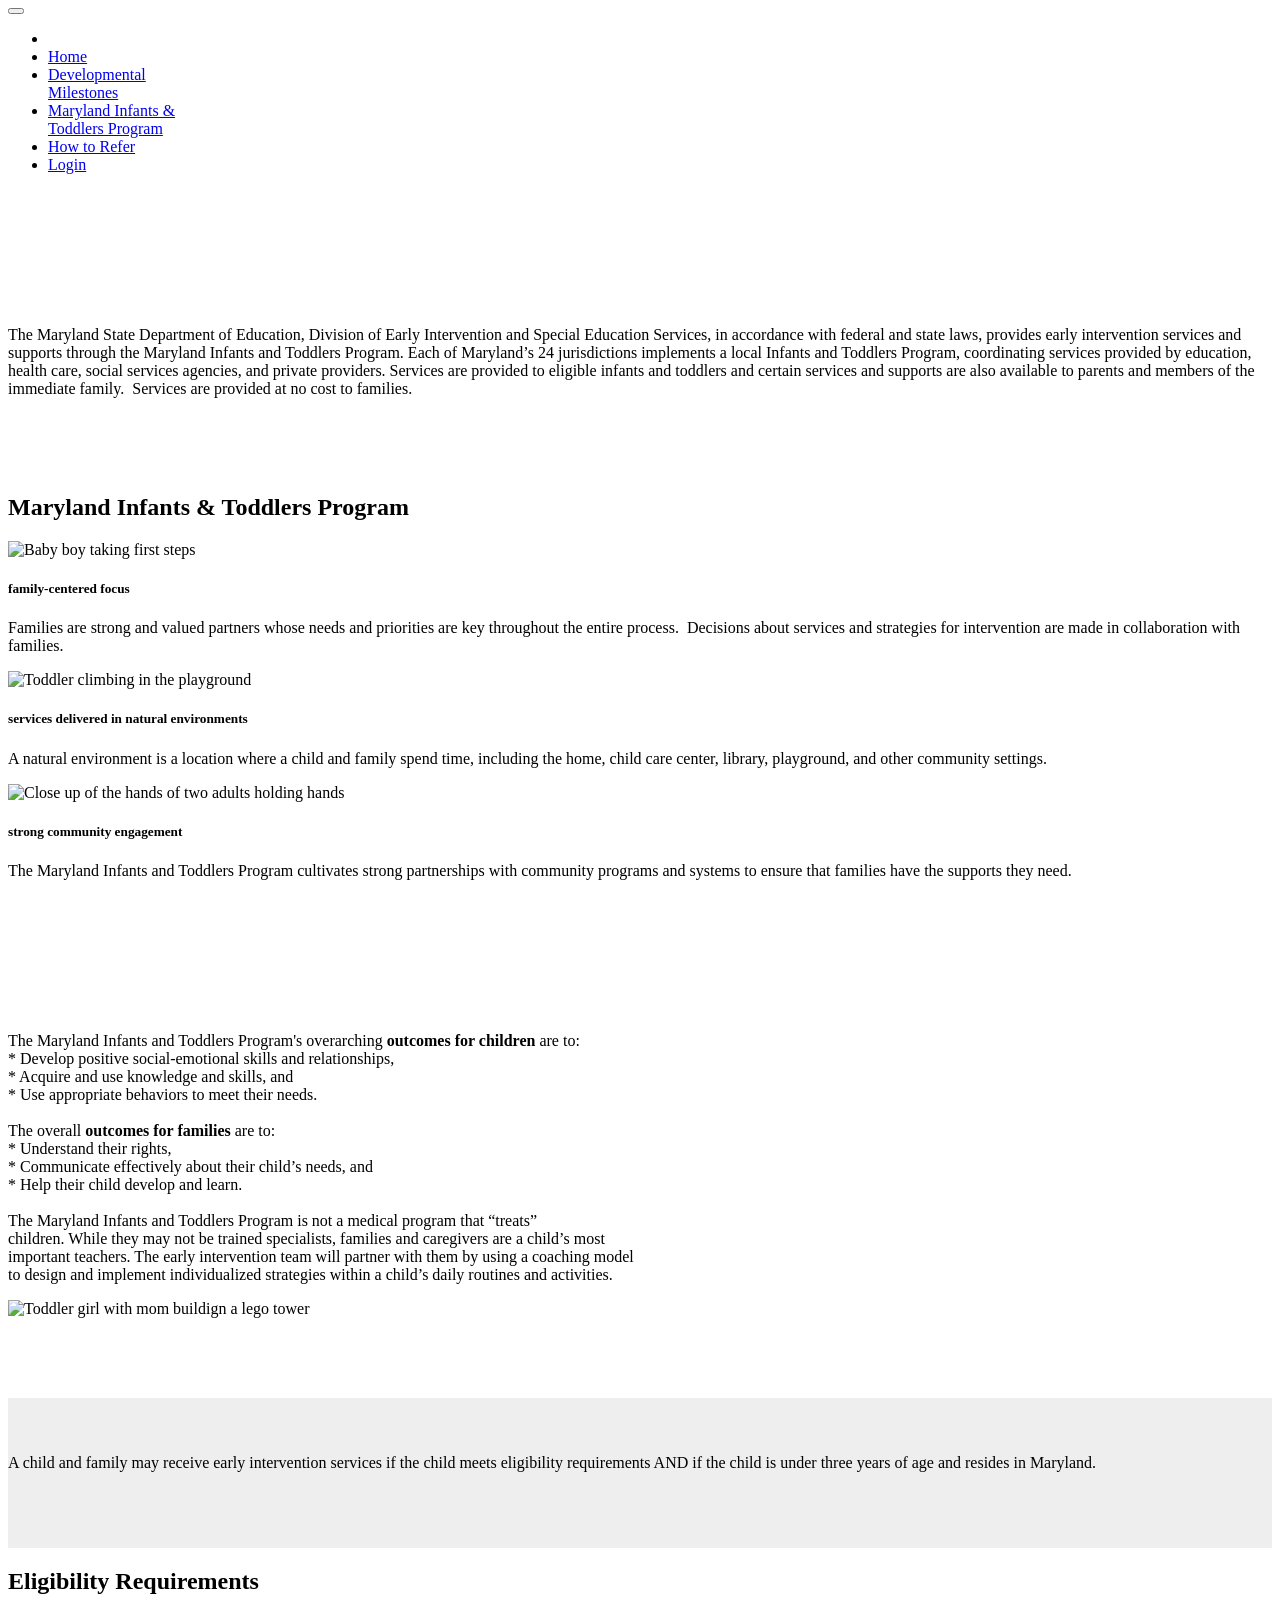
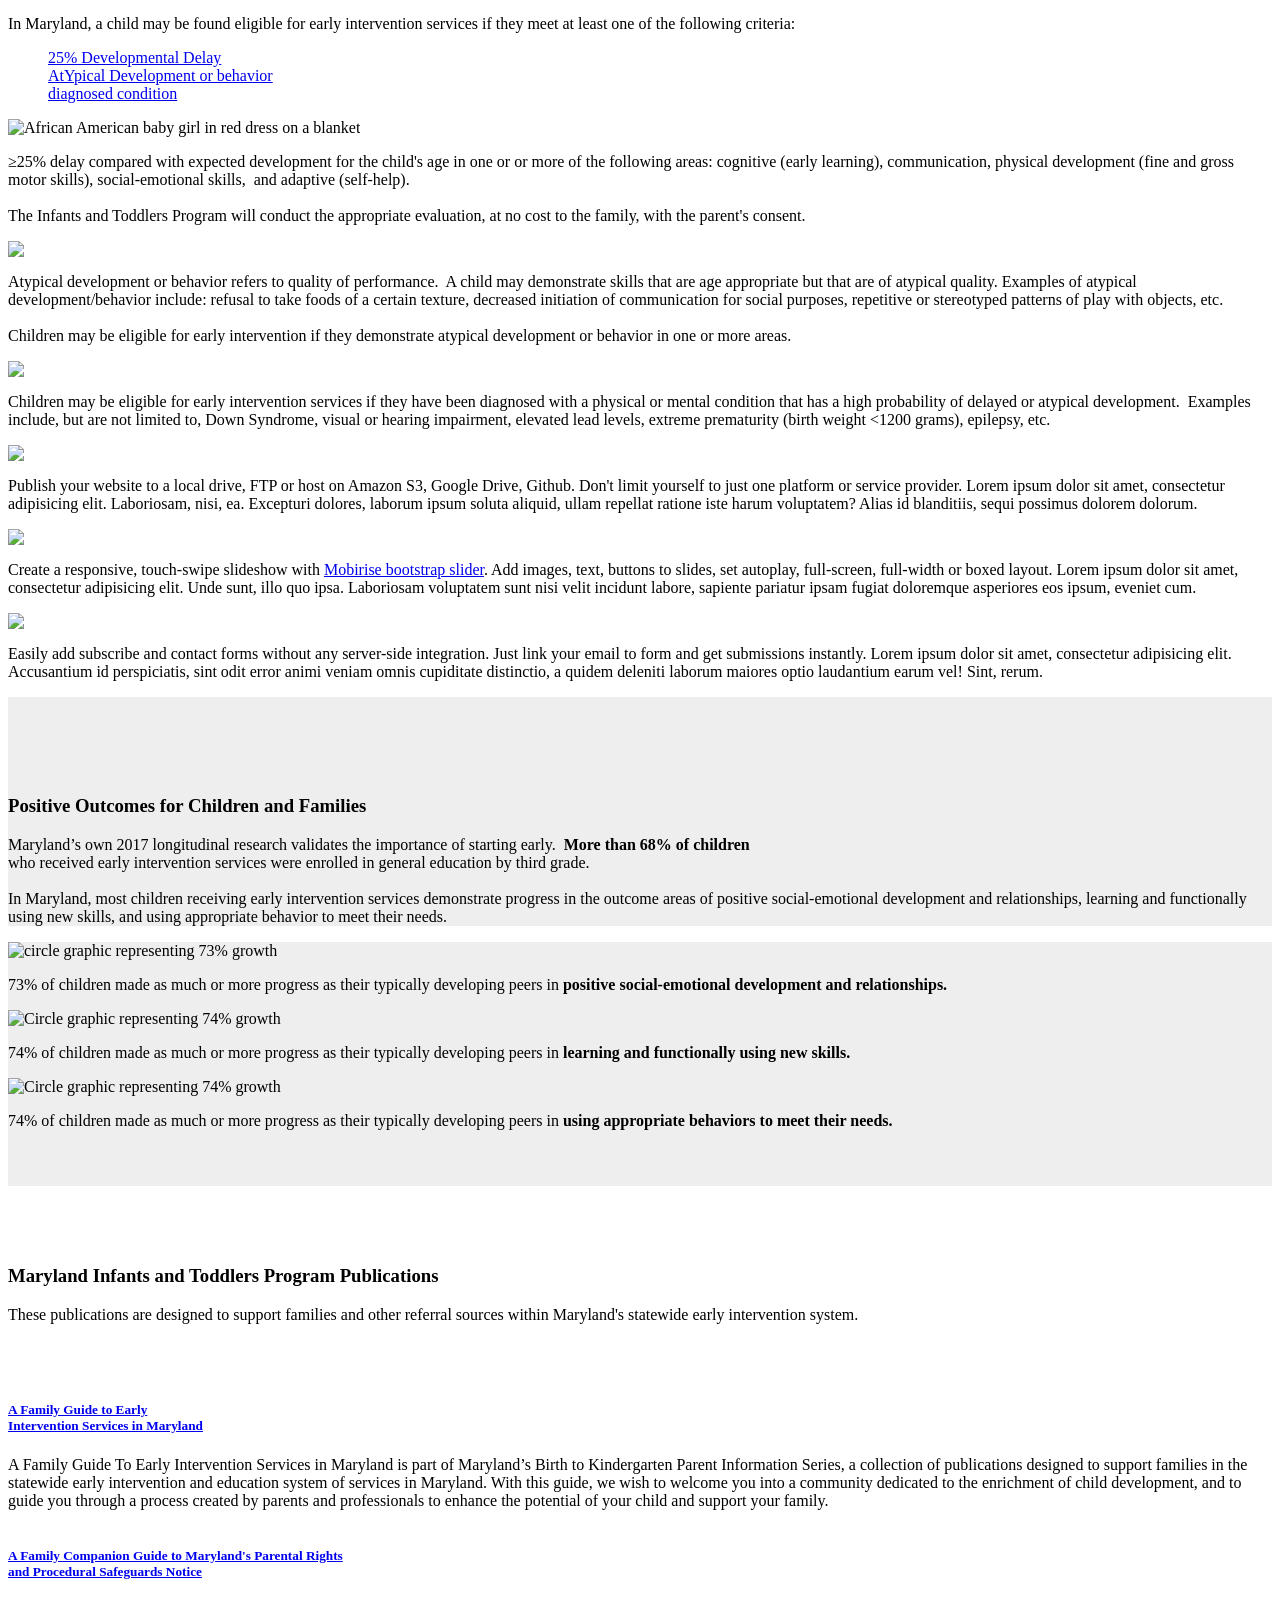
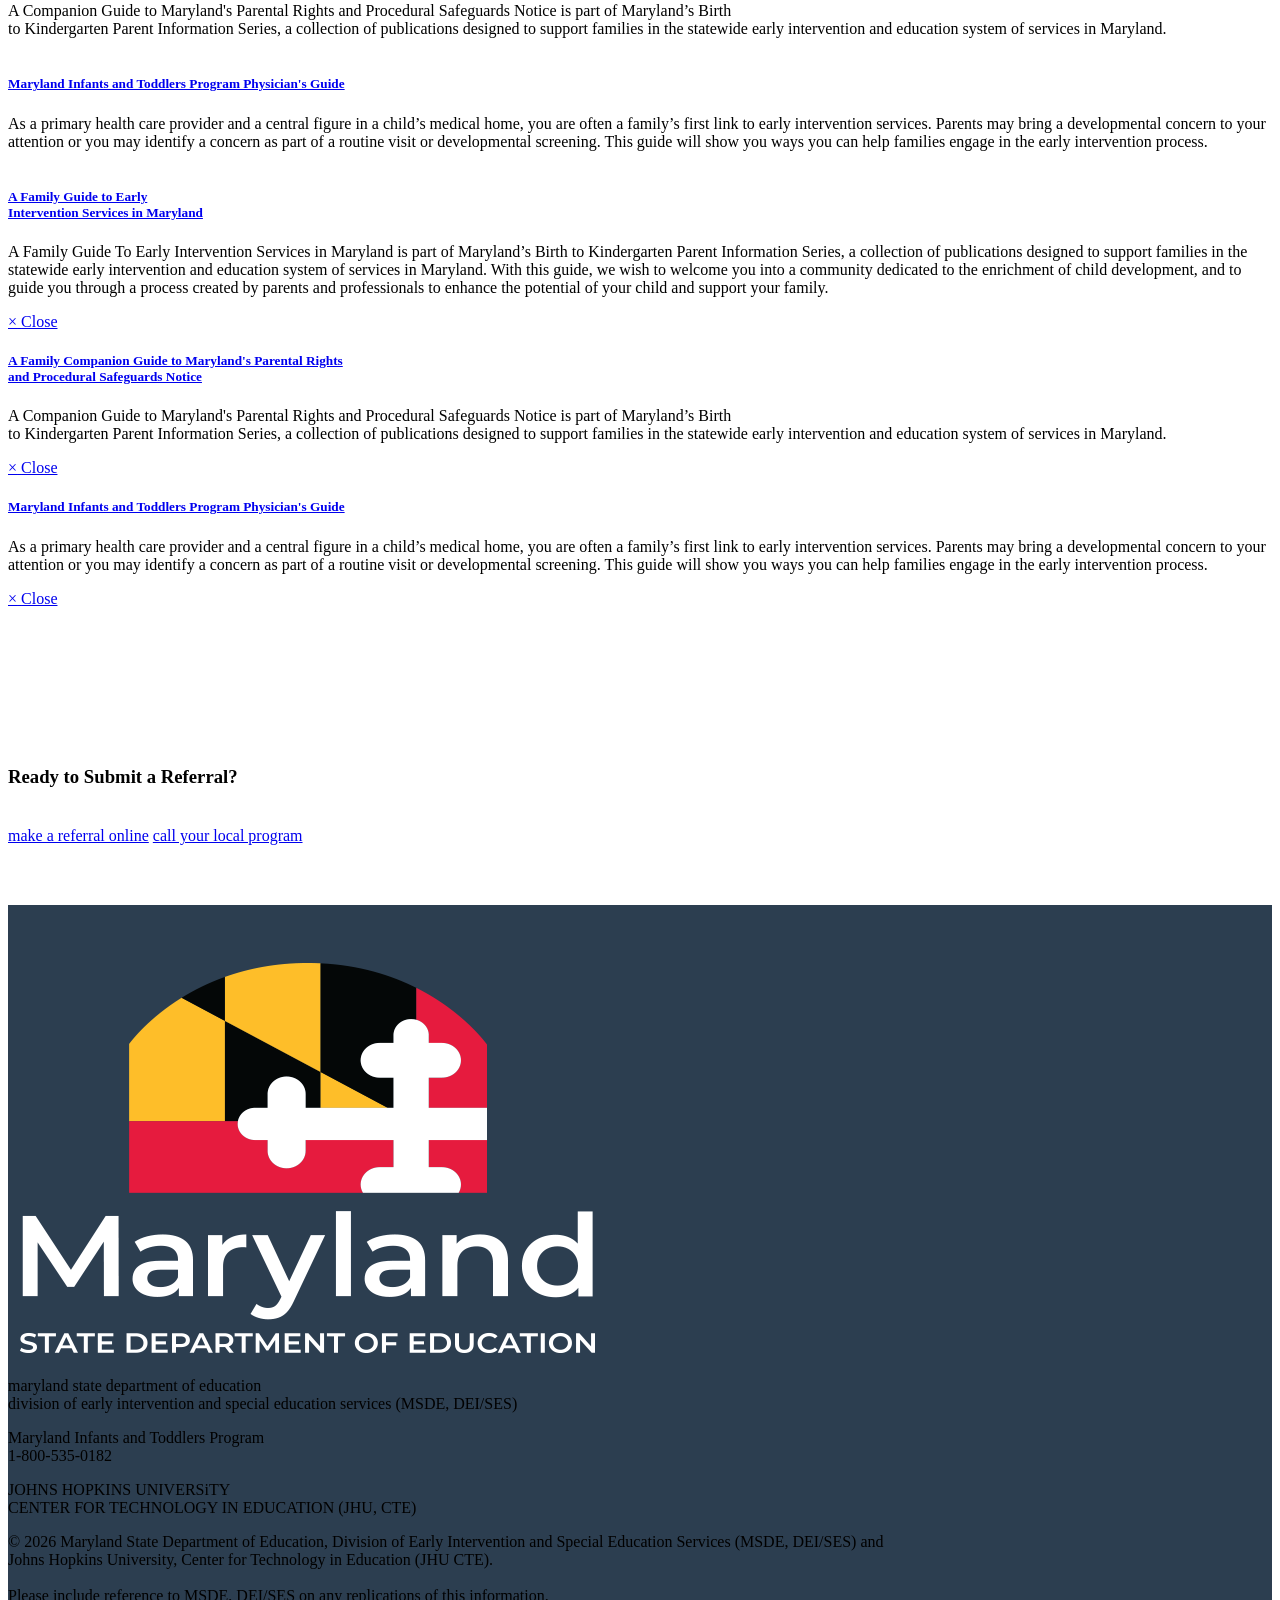
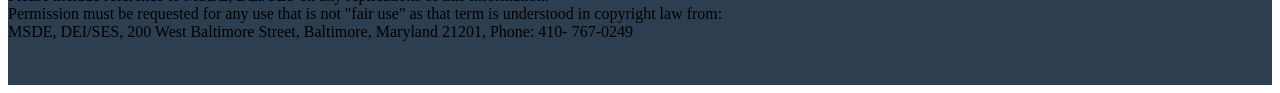
==== MDITP.html @ 1ec23d50 "Footer updates." ====
<html lang="en"><!DOCTYPE html>
<html  >
<head>
  <!-- Site made with Mobirise Website Builder v5.6.11, https://mobirise.com -->
  <meta charset="UTF-8">
  <meta http-equiv="X-UA-Compatible" content="IE=edge">
  <meta name="generator" content="Mobirise v5.6.11, mobirise.com">
  <meta name="twitter:card" content="summary_large_image"/>
  <meta name="twitter:image:src" content="">
  <meta property="og:image" content="">
  <meta name="twitter:title" content="MDITP">
  <meta name="viewport" content="width=device-width, initial-scale=1, minimum-scale=1">
  <link rel="shortcut icon" href="assets/images/favicon-32x32-32x32-1.png" type="image/x-icon">
  <meta name="description" content="">
  
  
  <title>MDITP</title>
  <link rel="stylesheet" href="https://fonts.googleapis.com/css?family=Arvo:400,400i,700,700i">
  <link rel="stylesheet" href="https://fonts.googleapis.com/css?family=Montserrat:400,700">
  <link rel="stylesheet" href="https://fonts.googleapis.com/css?family=Open+Sans:400,400i,700,700i">
  <link rel="stylesheet" href="assets/et-line-font-plugin/style.css">
  <link rel="stylesheet" href="assets/bootstrap-material-design-font/css/material.css">
  <link rel="stylesheet" href="assets/web/assets/mobirise-icons/mobirise-icons.css">
  <link rel="stylesheet" href="assets/icons-mind/style.css">
  <link rel="stylesheet" href="assets/icon54-v4/style.css">
  <link rel="stylesheet" href="assets/tether/tether.min.css">
  <link rel="stylesheet" href="assets/bootstrap/css/bootstrap.min.css">
  <link rel="stylesheet" href="assets/socicon/css/socicon.min.css">
  <link rel="stylesheet" href="assets/colorm-icons/style.css">
  <link rel="stylesheet" href="assets/animate.css/animate.min.css">
  <link rel="stylesheet" href="assets/dropdown/css/style.css">
  <link rel="stylesheet" href="assets/theme/css/style.css">
  <link rel="preload" href="https://fonts.googleapis.com/css?family=Arvo:400,400i,700,700i&display=swap" as="style" onload="this.onload=null;this.rel='stylesheet'">
  <noscript><link rel="stylesheet" href="https://fonts.googleapis.com/css?family=Arvo:400,400i,700,700i&display=swap"></noscript>
  <link rel="preload" href="https://fonts.googleapis.com/css?family=Montserrat:400,700&display=swap" as="style" onload="this.onload=null;this.rel='stylesheet'">
  <noscript><link rel="stylesheet" href="https://fonts.googleapis.com/css?family=Montserrat:400,700&display=swap"></noscript>
  <link rel="preload" href="https://fonts.googleapis.com/css?family=Open+Sans:400,300,700&display=swap" as="style" onload="this.onload=null;this.rel='stylesheet'">
  <noscript><link rel="stylesheet" href="https://fonts.googleapis.com/css?family=Open+Sans:400,300,700&display=swap"></noscript>
  <link rel="preload" as="style" href="assets/mobirise/css/mbr-additional.css"><link rel="stylesheet" href="assets/mobirise/css/mbr-additional.css" type="text/css">
  
  
  
  

</head>
<body>

<!-- Analytics -->
<!-- Global site tag (gtag.js) - Google Analytics -->
<script async src="https://www.googletagmanager.com/gtag/js?id=UA-130485402-1"></script>
<script>
  window.dataLayer = window.dataLayer || [];
  function gtag(){dataLayer.push(arguments);}
  gtag('js', new Date());

  gtag('config', 'UA-130485402-1');
</script>
<!-- Global site tag (gtag.js) - Google Analytics -->
<script async src="https://www.googletagmanager.com/gtag/js?id=G-Z18TGRQB7T"></script>

<!-- /Analytics -->


  
  <section class="menu1" id="menu-g" data-rv-view="100">

    <nav class="navbar navbar-dropdown navbar-fixed-top">
        <div class="container-fluid">

            <div class="mbr-table">
                
                <div class="mbr-table-cell">

                    <button class="navbar-toggler pull-xs-right hidden-md-up" type="button" data-toggle="collapse" data-target="#exCollapsingNavbar">
                        <span class="hamburger-icon"></span>
                    </button>

                    <ul class="nav-dropdown collapse pull-xs-right nav navbar-nav navbar-toggleable-sm" id="exCollapsingNavbar"><li class="nav-item"><a class="nav-link link" href="https://mobirise.com/"></a></li><li class="nav-item"><a class="nav-link link" href="index.html" aria-expanded="false">Home<br></a></li><li class="nav-item"><a class="nav-link link" href="Milestones.html" aria-expanded="false">Developmental <br>Milestones<br></a></li><li class="nav-item"><a class="nav-link link" href="MDITP.html">Maryland Infants &amp; <br>Toddlers Program</a></li><li class="nav-item"><a class="nav-link link" href="Referral.html">How to Refer</a></li><li class="nav-item nav-btn"><a class="nav-link btn btn-white btn-white-outline" href="https://online.mditp.org" target="_blank">Login</a></li></ul>
                    <button hidden="" class="navbar-toggler navbar-close" type="button" data-toggle="collapse" data-target="#exCollapsingNavbar">
                        <span class="close-icon"></span>
                    </button>

                </div>
            </div>

        </div>
    </nav>

</section>

<section class="mbr-section content1 article mbr-section__container mbr-after-navbar" id="content1-1j" data-rv-view="92" style="background-color: rgb(255, 255, 255); padding-top: 120px; padding-bottom: 20px;">

    <div class="container">
        <div class="row">
            <div class="col-xs-12">
                <p class="mbr-section-text lead">The Maryland State Department of Education, Division of Early Intervention and Special Education Services, in accordance with federal and state laws, provides early intervention services and supports through the Maryland Infants and Toddlers Program. Each of Maryland’s 24 jurisdictions implements a local Infants and Toddlers Program, coordinating
services provided by education, health care, social services agencies, and private providers. Services are&nbsp;provided to eligible infants and toddlers and certain services
and supports are also available to parents and members of the
immediate family. &nbsp;Services are provided at no cost to families.</p>
            </div>
        </div>
    </div>

</section>

<section class="mbr-section mbr-section-hero features1 features4 mbr-parallax-background" id="features1-1s" data-rv-view="94" style="background-image: url(assets/images/building-blocks-purchased-2000x1333.jpg); padding-top: 40px; padding-bottom: 40px;">

    <div class="mbr-overlay" style="opacity: 0.8; background-color: rgb(44, 62, 80);"></div>

    <div class="mbr-table-cell">

        <div class="container-fluid">
            <div class="row">
                <div class="col-xs-12 col-lg-8 col-lg-offset-2 text-xs-center">

                    <h1 class="mbr-section-title display-1">Maryland Infants &amp; Toddlers Program</h1>

                </div>
            </div>

            <div class="mbr-cards-row row">
                <div class="mbr-cards-col col-xs-12 col-lg-4">
                    <div class="container">
                        <div class="card cart-block">
                            <div class="card-img iconbox"><img src="assets/images/11340-5-600x400.jpg" class="features-img" alt="Baby boy taking first steps" title="Baby Boy's first steps"></div>
                            <div class="card-block text-xs-center">
                                <h5 class="mbr-section-subtitle lead">family-centered focus</h5>
                                <p class="mbr-section-text lead">Families are strong and valued partners whose needs and priorities are key throughout the entire process. &nbsp;Decisions about services and strategies for intervention are made in collaboration with families.</p>


                                
                            </div>
                        </div>
                    </div>
                </div>
                <div class="mbr-cards-col col-xs-12 col-lg-4">
                    <div class="container">
                        <div class="card cart-block">
                            <div class="card-img iconbox"><img src="assets/images/1509-600x453.jpg" class="features-img" alt="Toddler climbing in the playground" title="Toddler climbing"></div>
                            <div class="card-block text-xs-center">
                                <h5 class="mbr-section-subtitle lead">services delivered in natural environments</h5>
                                <p class="mbr-section-text lead">A natural environment is a location where a child and family spend time, including the home, child care center, library, playground, and other community settings.</p>


                                
                            </div>
                        </div>
                  </div>
                </div>
                <div class="mbr-cards-col col-xs-12 col-lg-4">
                    <div class="container">
                        <div class="card cart-block">
                            <div class="card-img iconbox"><img src="assets/images/mbr-1-600x480.jpg" class="features-img" alt="Close up of the hands of two adults holding hands" title="Holding hands"></div>
                            <div class="card-block text-xs-center">
                                <h5 class="mbr-section-subtitle lead">strong community engagement</h5>
                                <p class="mbr-section-text lead">The Maryland Infants and Toddlers Program cultivates strong partnerships with community programs and systems to ensure that families have the supports they need.</p>


                                
                            </div>
                        </div>
                    </div>
                </div>
                
                
                
            </div>

        </div>
    </div>

</section>

<section class="mbr-cards mbr-section features8" id="features8-1h" data-rv-view="97" style="background-color: rgb(255, 255, 255); padding-top: 80px; padding-bottom: 80px;">

    


    <div class="container-fluid position-relative">
        <div class="row">
            <div class="col-lg-10 col-lg-offset-1 col-xs-12">            
                <div class="col-lg-6 table-cell-lg table-cell-middle content-size" style="width: 50%;">
                    <div class="card cart-block text-xs-left position-relative">
                        
                        <div class="card-block">
                            
                            
                            <p class="mbr-section-text lead">The Maryland Infants and Toddlers Program's overarching <strong>outcomes for children</strong>&nbsp;are to:<br>* Develop
positive social-emotional skills and relationships, <br>* Acquire and use knowledge and skills, and <br>* Use appropriate behaviors to meet their needs. &nbsp;<br><br>The overall <strong>outcomes for families</strong>&nbsp;are to:<br>* Understand their&nbsp;rights, <br>* Communicate effectively about their child’s needs, and <br>* Help their child develop&nbsp;and learn.&nbsp;<br><br>The Maryland Infants and Toddlers Program is not a medical program that “treats” children.&nbsp;While they may not be trained specialists, families and caregivers are a child’s most important teachers. The early intervention team will partner with them by using a coaching model to design and implement individualized strategies within a child’s daily routines and activities.<br></p>
                            
                        </div>
                    </div>
                </div>

                <div class="col-lg-6 col-xs-12 table-cell-lg image-size">
                    <div class="card-img"><img src="assets/images/vertical-mom-and-girl-600x900.jpg" class="card-img-top" alt="Toddler girl with mom buildign a lego tower" title="Toddler girl building lego tower"></div>
                </div>

            </div>

        </div>

    </div>

</section>

<section class="mbr-section content4 article mbr-section__container" id="content4-y" data-rv-view="102" style="background-color: rgb(238, 238, 238); padding-top: 40px; padding-bottom: 60px;">

    <div class="container">
        <div class="row">
            <div class="col-xs-12 lead"><p>A child and family may receive early intervention services if the child meets eligibility requirements AND if the child is under three years of age and resides in Maryland.</p></div>
        </div>
    </div>

</section>

<section class="mbr-section--bg-adapted mbr-section-full mbr-section--relative header9" id="header9-2c" data-rv-view="106" style="background-color: rgb(255, 255, 255);">
    
    <div class="mbr-table-cell mbr-table-cell-vertical-middle elements-content position-relative">
        <div class="container-fluid">
            <div class="row">
                <div class="col-xs-12 col-lg-8 col-lg-offset-2 text-xs-center">

                    <h1 class="mbr-section-title display-1"><strong>Eligibility Requirements</strong></h1>

                    <p class="mbr-section-text lead header-text">In Maryland, a child may be found eligible for early intervention services if they meet at least one of the following criteria:</p>

                </div>
            </div>

            <div class="row">
                <div class="col-xs-12 col-sm-4 col-lg-3 col-lg-offset-1">

                    <div class="clearfix"></div>
                    
                    <ul class="nav nav-tabs" role="tablist"><li class="nav-item" style="display: block;"><a class="nav-link active" role="tab" data-toggle="tab" href="#tab1header9-2c" aria-expanded="false">25% Developmental Delay</a></li><li class="nav-item" style="display: block;"><a class="nav-link" role="tab" data-toggle="tab" href="#tab2header9-2c" aria-expanded="false">AtYpical Development or behavior</a></li><li class="nav-item" style="display: block;"><a class="nav-link" role="tab" data-toggle="tab" href="#tab3header9-2c" aria-expanded="true">diagnosed condition</a></li><li class="nav-item" style="display: none"><a class="nav-link" role="tab" data-toggle="tab" href="#tab4header9-2c">Awesome</a></li><li class="nav-item" style="display: none"><a class="nav-link" role="tab" data-toggle="tab" href="#tab5header9-2c">Amazing</a></li><li class="nav-item" style="display: none"><a class="nav-link" role="tab" data-toggle="tab" href="#tab6header9-2c">Beautiful</a></li></ul>

                </div>

                <div class="col-xs-12 col-sm-8 col-lg-8">
                    <div class="tab-content noScroll">

                        <div id="tab1header9-2c" class="tab-pane in active text-xs-center text-lg-left" role="tabpanel">

                            <div class="row">
                                <div class="col-xs-12 col-lg-5">
                                    <div class="mbr-figure"><img src="assets/images/baby-1317604-1929-1920x1280.jpg" class="card-img-top" alt="African American baby girl in red dress on a blanket" title="African American baby girl in red dress"></div>
                                </div>
                                <div class="col-xs-12 col-lg-6">
                                    <div>
                                        <div class="mbr-figure icon-block"><a href="https://mobirise.com" class="icon54-v4-percent mbr-iconfont mbr-iconfont-header5"></a></div>
                                    </div>
                                    <div>
                                        
                                        <div class="row">
                                            <div class="col-md-12">
                                                <p class="mbr-section-text lead">≥25% delay compared with expected development for the child's age in one or or more of the following areas: cognitive (early learning), communication, physical development (fine and gross motor skills), social-emotional skills, &nbsp;and adaptive (self-help). &nbsp;<br><br>The Infants and Toddlers Program will conduct the appropriate evaluation, at no cost to the family, with the parent's consent.</p>
                                            </div>
                                        </div>
                                    </div>
                                </div>
                            </div>

                        </div>

                        <div id="tab2header9-2c" class="tab-pane text-xs-center text-lg-left" role="tabpanel">

                            <div class="row">
                                <div class="col-xs-12 col-lg-5">
                                    <div class="mbr-figure"><img src="assets/images/toddler-667300-1920-1920x1285.jpg" class="card-img-top"></div>
                                </div>
                                <div class="col-xs-12 col-lg-6">
                                    <div>
                                        <div class="mbr-figure icon-block"><a href="https://mobirise.com" class="mbri-edit mbr-iconfont mbr-iconfont-header5"></a></div>
                                    </div>
                                    <div>
                                        
                                        <div class="row">
                                            <div class="col-md-12">
                                                <p class="mbr-section-text lead">Atypical development or behavior refers to quality of performance. &nbsp;A child may demonstrate skills that are age appropriate but that are of atypical quality. Examples of atypical development/behavior include: refusal to take foods of a certain texture, decreased initiation of communication for social purposes, repetitive or stereotyped patterns of play with objects, etc.<br><br>Children may be eligible for early intervention if they demonstrate atypical development or behavior in one or more areas.</p>
                                            </div>
                                        </div>
                                    </div>
                                </div>
                            </div>

                        </div>
                        
                        <div id="tab3header9-2c" class="tab-pane text-xs-center text-lg-left" role="tabpanel">

                            <div class="row">
                                <div class="col-xs-12 col-lg-5">
                                    <div class="mbr-figure"><img src="assets/images/boy-609687-1920-1920x1280.jpg" class="card-img-top"></div>
                                </div>
                                <div class="col-xs-12 col-lg-6">
                                    <div>
                                        <div class="mbr-figure icon-block"><a href="https://mobirise.com" class="imind-clinic mbr-iconfont mbr-iconfont-header5"></a></div>
                                    </div>
                                    <div>
                                        
                                        <div class="row">
                                            <div class="col-md-12">
                                                <p class="mbr-section-text lead">Children may be eligible for early intervention services if they have been diagnosed with a physical or mental condition that has a high probability of delayed or atypical development. &nbsp;Examples include, but are not limited to, Down Syndrome, visual or hearing impairment, elevated lead levels, extreme prematurity (birth weight &lt;1200 grams), epilepsy, etc.</p>
                                            </div>
                                        </div>
                                    </div>
                                </div>
                            </div>

                        </div>

                        <div id="tab4header9-2c" class="tab-pane text-xs-center text-lg-left" role="tabpanel">

                            <div class="row">
                                <div class="col-xs-12 col-lg-5">
                                    <div class="mbr-figure"><img src="assets/images/nb4.png" class="card-img-top"></div>
                                </div>
                                <div class="col-xs-12 col-lg-6">
                                    <div>
                                        <div class="mbr-figure icon-block"><a href="https://mobirise.com" class="etl-icon icon-upload mbr-iconfont mbr-iconfont-header5"></a></div>
                                    </div>
                                    <div>
                                        
                                        <div class="row">
                                            <div class="col-md-12">
                                                <p class="mbr-section-text lead">Publish your website to a local drive, FTP or host on Amazon S3, Google Drive, Github. Don't limit yourself to just one platform or service provider. Lorem ipsum dolor sit amet, consectetur adipisicing elit. Laboriosam, nisi, ea. Excepturi dolores, laborum ipsum soluta aliquid, ullam repellat ratione iste harum voluptatem? Alias id blanditiis, sequi possimus dolorem dolorum.</p>
                                            </div>
                                        </div>
                                    </div>
                                </div>
                            </div>

                        </div>

                        <div id="tab5header9-2c" class="tab-pane text-xs-center text-lg-left" role="tabpanel">

                            <div class="row">
                                <div class="col-xs-12 col-lg-5">
                                    <div class="mbr-figure"><img src="assets/images/nb5.png" class="card-img-top"></div>
                                </div>
                                <div class="col-xs-12 col-lg-6">
                                    <div>
                                        <div class="mbr-figure icon-block"><a href="https://mobirise.com" class="etl-icon icon-genius mbr-iconfont mbr-iconfont-header5"></a></div>
                                    </div>
                                    <div>
                                        
                                        <div class="row">
                                            <div class="col-md-12">
                                                <p class="mbr-section-text lead">Create a responsive, touch-swipe slideshow with <a href="http://mobirise.com">Mobirise bootstrap slider</a>. Add images, text, buttons to slides, set autoplay, full-screen, full-width or boxed layout. Lorem ipsum dolor sit amet, consectetur adipisicing elit. Unde sunt, illo quo ipsa. Laboriosam voluptatem sunt nisi velit incidunt labore, sapiente pariatur ipsam fugiat doloremque asperiores eos ipsum, eveniet cum.</p>
                                            </div>
                                        </div>
                                    </div>
                                </div>
                            </div>

                        </div>

                        <div id="tab6header9-2c" class="tab-pane text-xs-center text-lg-left" role="tabpanel">

                            <div class="row">
                                <div class="col-xs-12 col-lg-5">
                                    <div class="mbr-figure"><img src="assets/images/nb6.png" class="card-img-top"></div>
                                </div>
                                <div class="col-xs-12 col-lg-6">
                                    <div>
                                        <div class="mbr-figure icon-block"><a href="https://mobirise.com" class="etl-icon icon-global mbr-iconfont mbr-iconfont-header5"></a></div>
                                    </div>
                                    <div>
                                        
                                        <div class="row">
                                            <div class="col-md-12">
                                                <p class="mbr-section-text lead">Easily add subscribe and contact forms without any server-side integration. Just link your email to form and get submissions instantly. Lorem ipsum dolor sit amet, consectetur adipisicing elit. Accusantium id perspiciatis, sint odit error animi veniam omnis cupiditate distinctio, a quidem deleniti laborum maiores optio laudantium earum vel! Sint, rerum.</p>
                                            </div>
                                        </div>
                                    </div>
                                </div>
                            </div>

                        </div>

                    </div>
                </div>

            </div>

        </div>
    </div>

</section>

<section class="mbr-section content3 mbr-section__container" id="content3-1t" data-rv-view="109" style="background-color: rgb(238, 238, 238); padding-top: 80px; padding-bottom: 0px;">
    <div class="container">
        <div class="row">
            <div class="col-xs-12">
                <h3 class="mbr-section-title display-4"><strong>Positive Outcomes for Children and Families</strong></h3>
                <p class="mbr-section-subtitle lead">Maryland’s own 2017 longitudinal research validates the importance of starting early. &nbsp;<strong>More than 68% of children 
</strong><br>who received early intervention services were enrolled in general education by third grade.&nbsp;<br><br>In Maryland, most children receiving early intervention services demonstrate progress in the outcome areas of positive social-emotional development and relationships, learning and functionally using new skills, and using appropriate behavior to meet their needs.</p>
            </div>
        </div>
    </div>
</section>

<section class="mbr-section mbr-section-hero features1 features4" id="features1-1f" data-rv-view="111" style="background-color: rgb(238, 238, 238); padding-top: 0px; padding-bottom: 40px;">

    

    <div class="mbr-table-cell">

        <div class="container-fluid">
            <div class="row">
                <div class="col-xs-12 col-lg-8 col-lg-offset-2 text-xs-center">

                    

                </div>
            </div>

            <div class="mbr-cards-row row">
                <div class="mbr-cards-col col-xs-12 col-lg-4">
                    <div class="container">
                        <div class="card cart-block">
                            <div class="card-img iconbox"><img src="assets/images/73-percent-442x290.png" class="features-img" alt="circle graphic representing 73% growth" title="circle graph 73%"></div>
                            <div class="card-block text-xs-center">
                                
                                <p class="mbr-section-text lead">73% of children made as much or more progress as their typically developing peers in <strong>positive social-emotional development and relationships.</strong></p>


                                
                            </div>
                        </div>
                    </div>
                </div>
                <div class="mbr-cards-col col-xs-12 col-lg-4">
                    <div class="container">
                        <div class="card cart-block">
                            <div class="card-img iconbox"><img src="assets/images/capture-445x293.png" class="features-img" alt="Circle graphic representing 74% growth" title="74% infrographic"></div>
                            <div class="card-block text-xs-center">
                                
                                <p class="mbr-section-text lead">74% of children made as much or more progress as their typically developing peers in <strong>learning and functionally using new skills.</strong></p>


                                
                            </div>
                        </div>
                  </div>
                </div>
                <div class="mbr-cards-col col-xs-12 col-lg-4">
                    <div class="container">
                        <div class="card cart-block">
                            <div class="card-img iconbox"><img src="assets/images/capture-445x293.png" class="features-img" alt="Circle graphic representing 74% growth" title="74% infographic"></div>
                            <div class="card-block text-xs-center">
                                
                                <p class="mbr-section-text lead">74% of children made as much or more progress as their typically developing peers in <strong>using appropriate behaviors to meet their needs.</strong></p>


                                
                            </div>
                        </div>
                    </div>
                </div>
                
                
                
            </div>

        </div>
    </div>

</section>

<section class="mbr-section content3 mbr-section__container" id="content3-14" data-rv-view="114" style="background-color: rgb(255, 255, 255); padding-top: 60px; padding-bottom: 0px;">
    <div class="container">
        <div class="row">
            <div class="col-xs-12">
                <h3 class="mbr-section-title display-4"><strong>Maryland Infants and Toddlers Program Publications</strong></h3>
                <p class="mbr-section-subtitle lead">These publications are designed to support families and other referral sources within Maryland's statewide early intervention system.</p>
            </div>
        </div>
    </div>
</section>

<section class="mbr-section mbr-section-hero news" id="news1-13" data-rv-view="116" style="background-color: rgb(255, 255, 255); padding-top: 40px; padding-bottom: 80px;">

    

        <div class="container-fluid">
            
            <div class="row">

                <div class="col-xs-12 col-lg-10 col-lg-offset-1">

                    <div class="col-xs-12 col-lg-4">
                        <div class="jsNewsCard news__card" modal-id="#lb-news1-13_0">
                            <div class="news__image">
                                <img class="news__img" alt="" src="assets/images/guide-to-early-intervention-745x352.png">
                            </div>
                            <div class="news__inner">
                                <h5 class="mbr-section-title display-6"><a href="http://marylandpublicschools.org/programs/Documents/Special-Ed/BKPIS/BlueEarlyInterventionGuide[Sept2018]online.pdf" target="_blank">A Family Guide to Early </a><br><a href="http://marylandpublicschools.org/programs/Documents/Special-Ed/BKPIS/BlueEarlyInterventionGuide[Sept2018]online.pdf" target="_blank">Intervention Services in Maryland</a></h5>
                                <p class="mbr-section-text lead">A Family Guide To Early
Intervention Services
in Maryland is part of
Maryland’s Birth to
Kindergarten Parent
Information Series, a
collection of publications
designed to support families
in the statewide early
intervention and education
system of services in
Maryland.
With this guide, we wish
to welcome you into a
community dedicated to
the enrichment of child
development, and
to guide you through a
process created by parents
and professionals to
enhance the potential of
your child and support your
family.</p>
                                
                                
                            </div>  
                        </div>                                                
                    </div><div class="col-xs-12 col-lg-4">
                        <div class="jsNewsCard news__card" modal-id="#lb-news1-13_1">
                            <div class="news__image">
                                <img class="news__img" alt="" src="assets/images/procedural-safeguards-742x351.png">
                            </div>
                            <div class="news__inner">
                                <h5 class="mbr-section-title display-6"><a href="http://marylandpublicschools.org/programs/Documents/Special-Ed/BKPIS/PurpleParentalRightsGuide[Sept2018]online.pdf" target="_blank">A Family Companion Guide to Maryland's Parental Rights </a><br><a href="http://marylandpublicschools.org/programs/Documents/Special-Ed/BKPIS/PurpleParentalRightsGuide[Sept2018]online.pdf" target="_blank">and Procedural Safeguards Notice</a></h5>
                                <p class="mbr-section-text lead">A Companion Guide to
Maryland's Parental
Rights and Procedural
Safeguards Notice is
part of Maryland’s Birth
<br>to Kindergarten Parent
Information Series, a
collection of publications
designed to support families
in the statewide early
intervention and education
system of services in
Maryland.&nbsp;</p>
                                
                                
                            </div>  
                        </div>                                                
                    </div><div class="col-xs-12 col-lg-4">
                        <div class="jsNewsCard news__card" modal-id="#lb-news1-13_2">
                            <div class="news__image">
                                <img class="news__img" alt="" src="assets/images/physicians-guide-813x326.png">
                            </div>
                            <div class="news__inner">
                                <h5 class="mbr-section-title display-6"><a href="https://marylandpublicschools.org/programs/Documents/Special-Ed/TAB/PhysiciansGuideMITP.pdf" target="_blank" class="text-primary">Maryland Infants and Toddlers Program Physician's Guide</a></h5>
                                <p class="mbr-section-text lead">As a primary health care provider and a central figure in a child’s medical home,
you are often a family’s first link to early intervention services. Parents may bring
a developmental concern to your attention or you may identify a concern as part
of a routine visit or developmental screening. This guide will show you ways you can help families engage in
the early intervention process.</p>
                                
                                
                            </div>  
                        </div>                                                
                    </div>

                </div>

            </div>

        </div>

        <div data-app-prevent-settings="" class="modal fade" tabindex="-1" data-keyboard="true" data-interval="false" id="lb-news1-13_0">
                <div class="modal-dialog">
                    <div class="modal-content">
                        <div class="modal-body">
                            <div class="news__card" href="#lb-news1-13">
                                <div class="news__image">
                                    <img class="news__img" alt="" src="assets/images/guide-to-early-intervention-745x352.png">
                                </div>
                                <div class="news__inner">
                                    <h5 class="mbr-section-title display-6"><a href="http://marylandpublicschools.org/programs/Documents/Special-Ed/BKPIS/BlueEarlyInterventionGuide[Sept2018]online.pdf" target="_blank">A Family Guide to Early </a><br><a href="http://marylandpublicschools.org/programs/Documents/Special-Ed/BKPIS/BlueEarlyInterventionGuide[Sept2018]online.pdf" target="_blank">Intervention Services in Maryland</a></h5>
                                    <p class="mbr-section-text lead">A Family Guide To Early
Intervention Services
in Maryland is part of
Maryland’s Birth to
Kindergarten Parent
Information Series, a
collection of publications
designed to support families
in the statewide early
intervention and education
system of services in
Maryland.
With this guide, we wish
to welcome you into a
community dedicated to
the enrichment of child
development, and
to guide you through a
process created by parents
and professionals to
enhance the potential of
your child and support your
family.</p>
                                    

                                    <a class="close" href="#" role="button" data-dismiss="modal">
                                        <span aria-hidden="true">×</span>
                                        <span class="sr-only">Close</span>
                                    </a>
                                
                                </div>  

                                
                            </div>   

                        </div>
                    </div>
                </div>
            </div><div data-app-prevent-settings="" class="modal fade" tabindex="-1" data-keyboard="true" data-interval="false" id="lb-news1-13_1">
                <div class="modal-dialog">
                    <div class="modal-content">
                        <div class="modal-body">
                            <div class="news__card" href="#lb-news1-13">
                                <div class="news__image">
                                    <img class="news__img" alt="" src="assets/images/procedural-safeguards-742x351.png">
                                </div>
                                <div class="news__inner">
                                    <h5 class="mbr-section-title display-6"><a href="http://marylandpublicschools.org/programs/Documents/Special-Ed/BKPIS/PurpleParentalRightsGuide[Sept2018]online.pdf" target="_blank">A Family Companion Guide to Maryland's Parental Rights </a><br><a href="http://marylandpublicschools.org/programs/Documents/Special-Ed/BKPIS/PurpleParentalRightsGuide[Sept2018]online.pdf" target="_blank">and Procedural Safeguards Notice</a></h5>
                                    <p class="mbr-section-text lead">A Companion Guide to
Maryland's Parental
Rights and Procedural
Safeguards Notice is
part of Maryland’s Birth
<br>to Kindergarten Parent
Information Series, a
collection of publications
designed to support families
in the statewide early
intervention and education
system of services in
Maryland.&nbsp;</p>
                                    

                                    <a class="close" href="#" role="button" data-dismiss="modal">
                                        <span aria-hidden="true">×</span>
                                        <span class="sr-only">Close</span>
                                    </a>
                                
                                </div>  

                                
                            </div>   

                        </div>
                    </div>
                </div>
            </div><div data-app-prevent-settings="" class="modal fade" tabindex="-1" data-keyboard="true" data-interval="false" id="lb-news1-13_2">
                <div class="modal-dialog">
                    <div class="modal-content">
                        <div class="modal-body">
                            <div class="news__card" href="#lb-news1-13">
                                <div class="news__image">
                                    <img class="news__img" alt="" src="assets/images/physicians-guide-813x326.png">
                                </div>
                                <div class="news__inner">
                                    <h5 class="mbr-section-title display-6"><a href="https://marylandpublicschools.org/programs/Documents/Special-Ed/TAB/PhysiciansGuideMITP.pdf" target="_blank" class="text-primary">Maryland Infants and Toddlers Program Physician's Guide</a></h5>
                                    <p class="mbr-section-text lead">As a primary health care provider and a central figure in a child’s medical home,
you are often a family’s first link to early intervention services. Parents may bring
a developmental concern to your attention or you may identify a concern as part
of a routine visit or developmental screening. This guide will show you ways you can help families engage in
the early intervention process.</p>
                                    

                                    <a class="close" href="#" role="button" data-dismiss="modal">
                                        <span aria-hidden="true">×</span>
                                        <span class="sr-only">Close</span>
                                    </a>
                                
                                </div>  

                                
                            </div>   

                        </div>
                    </div>
                </div>
            </div>

</section>

<section class="mbr-section content3 mbr-section__container" id="content3-z" data-rv-view="129" style="background-color: rgb(255, 255, 255); padding-top: 60px; padding-bottom: 0px;">
    <div class="container">
        <div class="row">
            <div class="col-xs-12">
                <h3 class="mbr-section-title display-4"><strong>Ready to Submit a Referral?</strong></h3>
                
            </div>
        </div>
    </div>
</section>

<section class="mbr-section buttons1 mbr-section__container" id="buttons1-10" data-rv-view="131" style="background-color: rgb(255, 255, 255); padding-top: 20px; padding-bottom: 60px;">

    <div class="container-fluid">
        <div class="row">
            <div class="col-xs-12">
                <div class="text-xs-center"><a class="btn btn-primary" href="https://online.mditp.org/login" target="_blank">make a referral online</a> <a class="btn btn-black btn-black-outline" href="http://marylandpublicschools.org/programs/Pages/Special-Education/MITP/singlepointentry.aspx" target="_blank">call your local program</a></div>
            </div>
        </div>
    </div>

</section>

<footer class="mbr-small-footer mbr-section mbr-section-nopadding footer1 footer7" id="footer7-e" data-rv-view="104" style="background-color: rgb(44, 62, 80); padding-top: 2.625rem; padding-bottom: 1.75rem;">
    
    <div class="container-fluid">
    	
        <div class="row">
        <div class="col-xs-12">

            <div class="col-xs-12 col-lg-2 text-xs-center text-lg-left table-cell-lg table-cell-middle">
                <div class="logo"><a href="https://mditp.org"><img src="assets/images/msde_logo.png" alt="MSDE Logo" title="MSDE Logo"></a></div>
            </div>

            <div class="col-xs-12 col-lg-8 footer-list-2 text-xs-center table-cell-lg table-cell-middle">
                <div class="col-xs-12 col-md-4">
                    <p class="mbr-section-subtitle display-3">maryland state department of education<br>division of early intervention and special&nbsp;education services (MSDE, DEI/SES)</p>
                </div>
                <div class="col-xs-12 col-md-4">
                    <p class="mbr-section-subtitle display-3">Maryland Infants and Toddlers Program<br>1-800-535-0182</p>
                </div>
                <div class="col-xs-12 col-md-4">
                    <p class="mbr-section-subtitle display-3">JOHNS HOPKINS UNIVERSiTY
<br>CENTER FOR TECHNOLOGY IN EDUCATION (JHU, CTE)</p>
                </div>
            </div>

            

        </div>
        </div>
    </div>
    <div class="container margin-top-40">
        <p class="text-xs-center mbr-section-text lead">&copy
   <script>
      document.write(new Date().getFullYear());
   </script> Maryland State Department of Education, Division of Early Intervention and Special Education Services (MSDE, DEI/SES) and <br>Johns Hopkins University, Center for Technology in Education (JHU CTE).
<br><br>Please include reference to MSDE, DEI/SES on any replications of this information. <br>Permission must be requested for any use that is not "fair use" as that term is understood in copyright law from: <br>MSDE, DEI/SES, 200 West Baltimore Street, Baltimore, Maryland 21201, Phone: 410- 767-0249&nbsp;<br></p>
    </div>
</footer>


<script src="assets/web/assets/jquery/jquery.min.js"></script>
  <script src="assets/tether/tether.min.js"></script>
  <script src="assets/web/assets/bootstrap4-migrate/bootstrap.min.js"></script>
  <script src="assets/smooth-scroll/smooth-scroll.js"></script>
  <script src="assets/viewport-checker/jquery.viewportchecker.js"></script>
  <script src="assets/jarallax/jarallax.js"></script>
  <script src="assets/dropdown/js/script.min.js"></script>
  <script src="assets/touch-swipe/jquery.touch-swipe.min.js"></script>
  <script src="assets/theme/js/script.js"></script>
  <script src="assets/formoid/formoid.min.js"></script>
  
  
  
  <input name="animation" type="hidden">
  
</body>
</html>
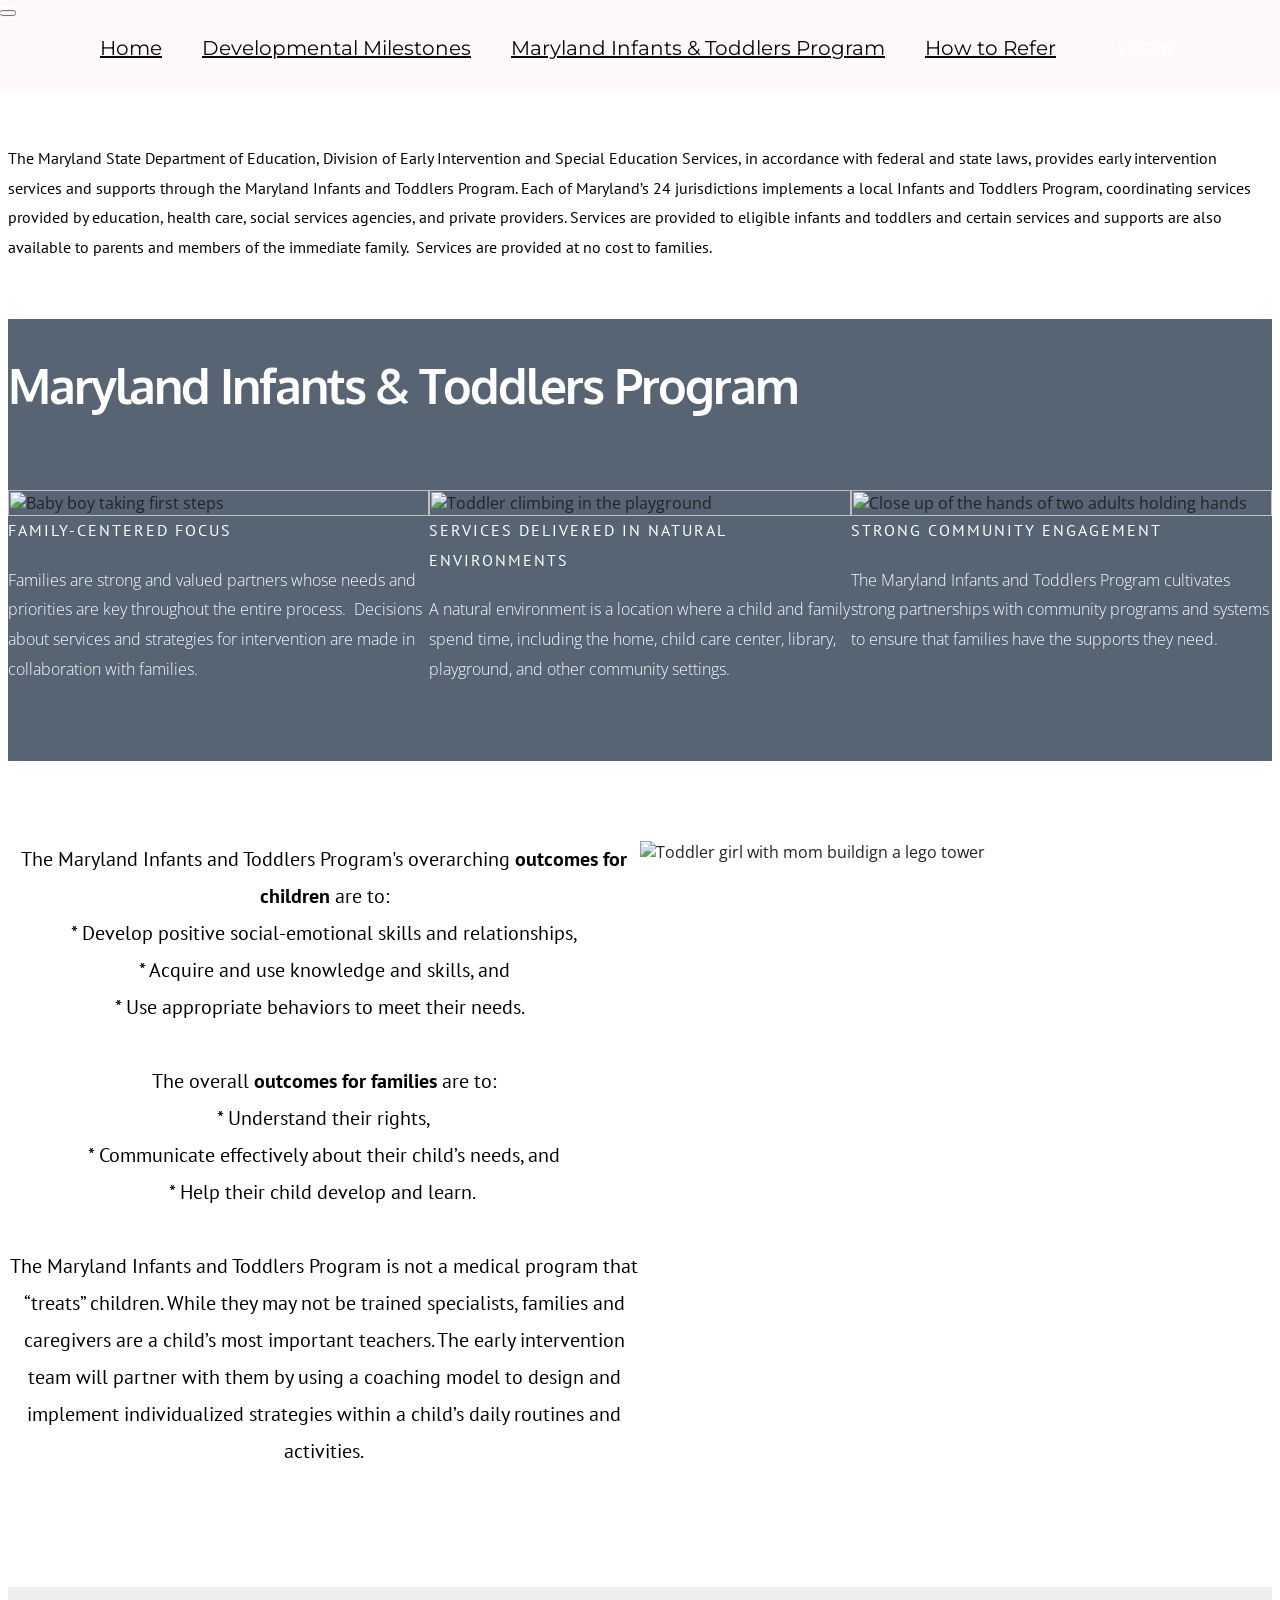
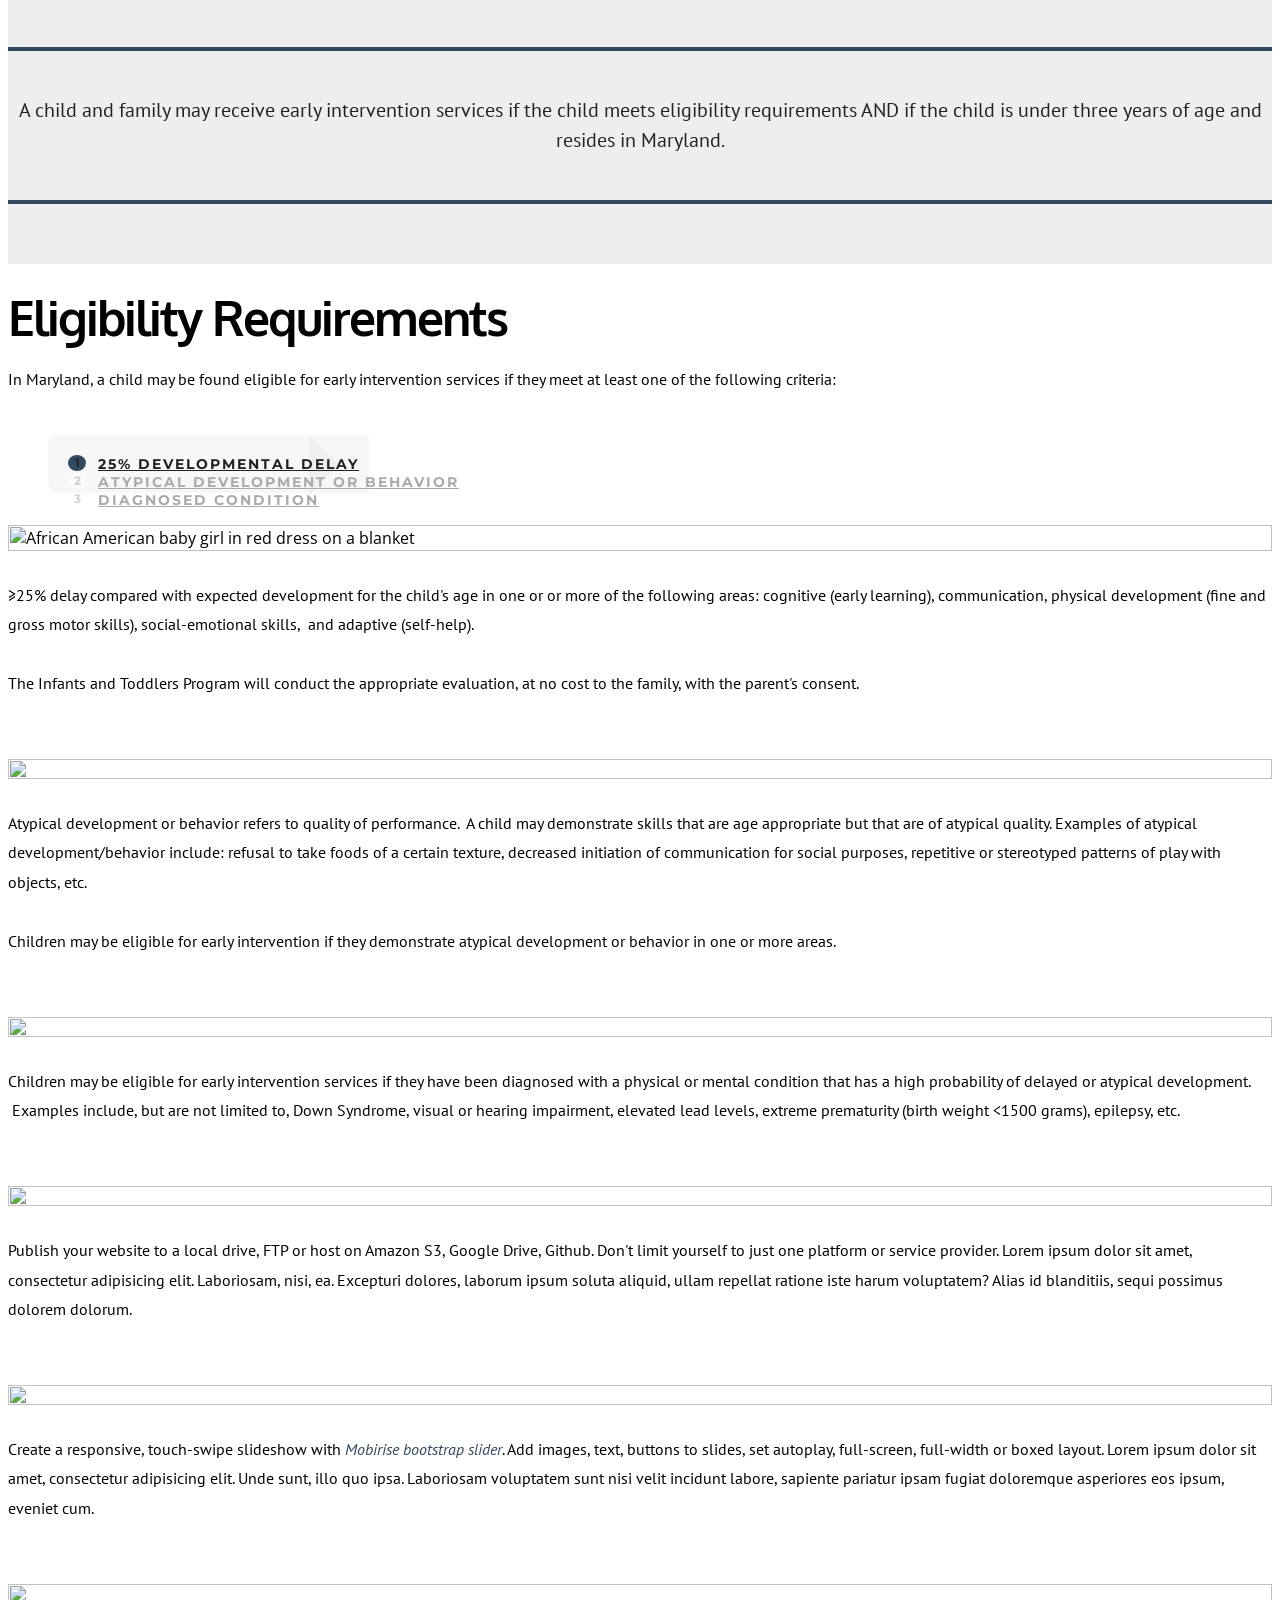
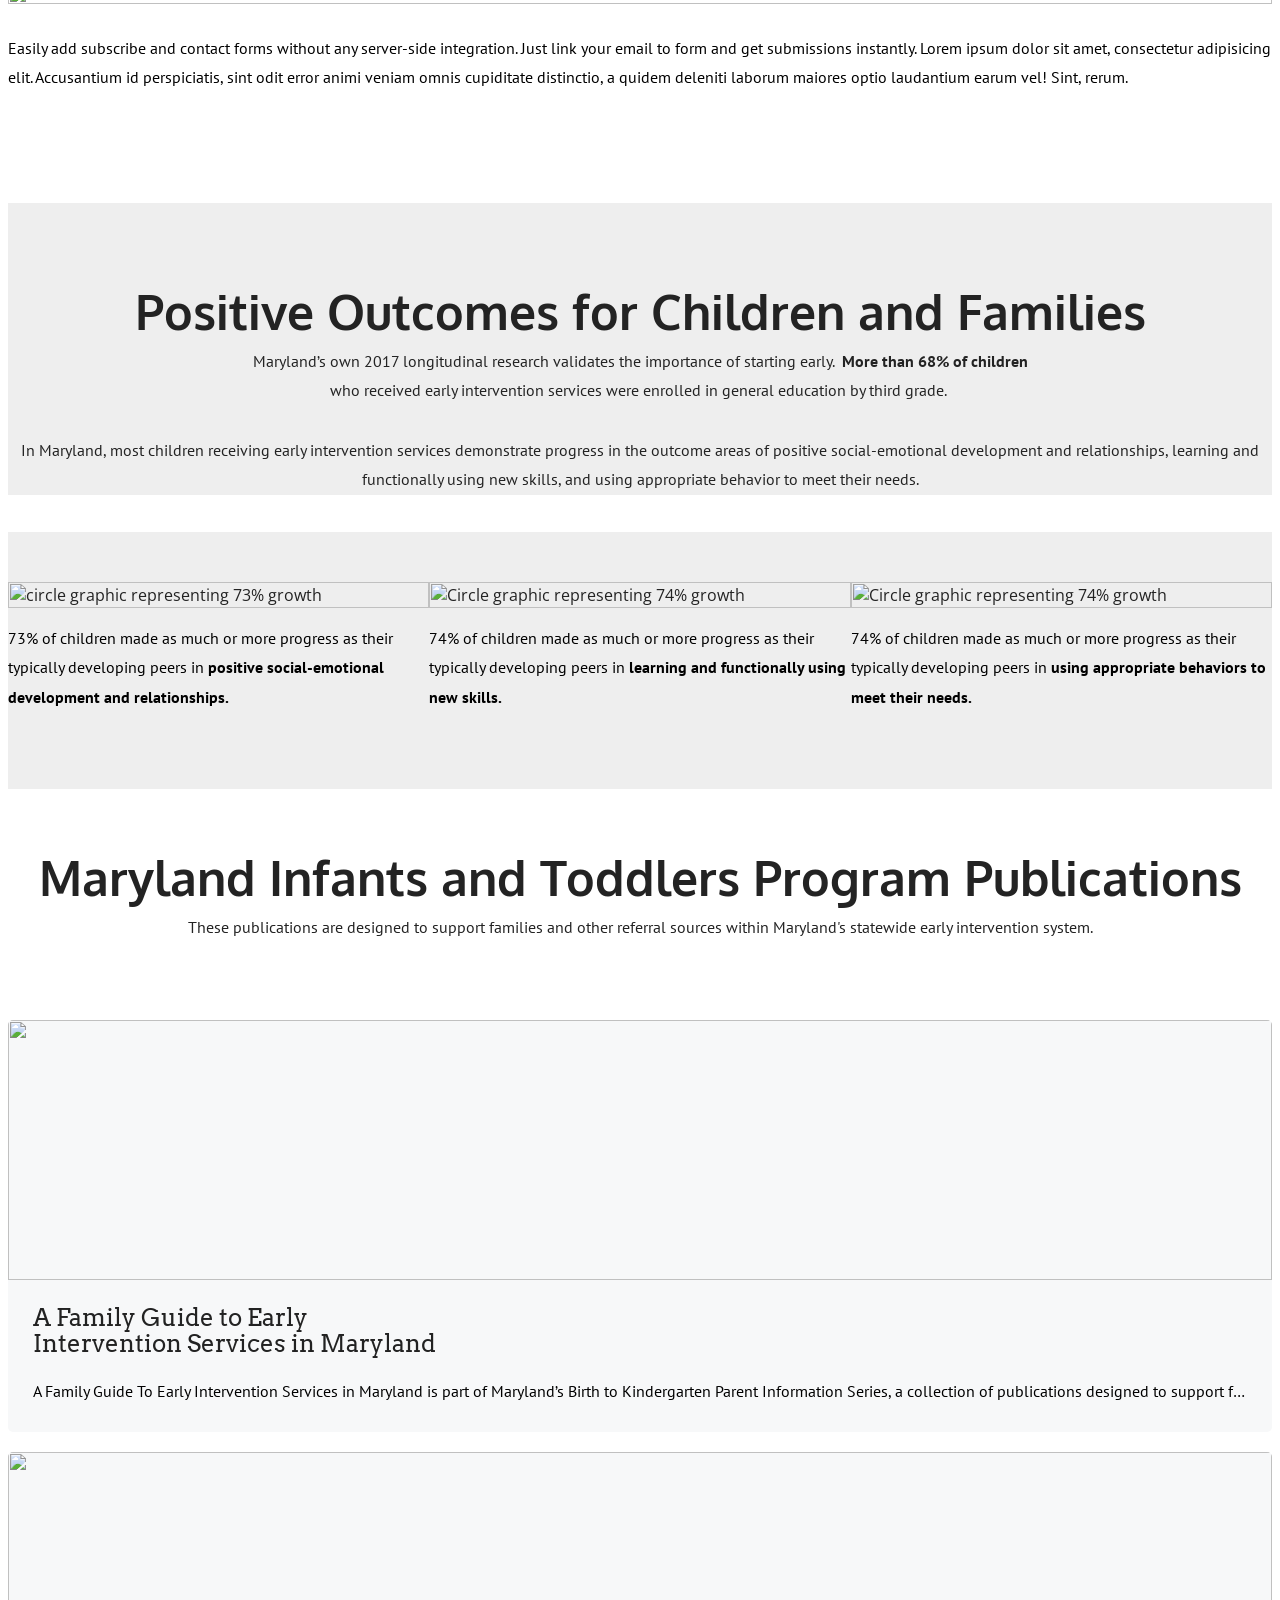
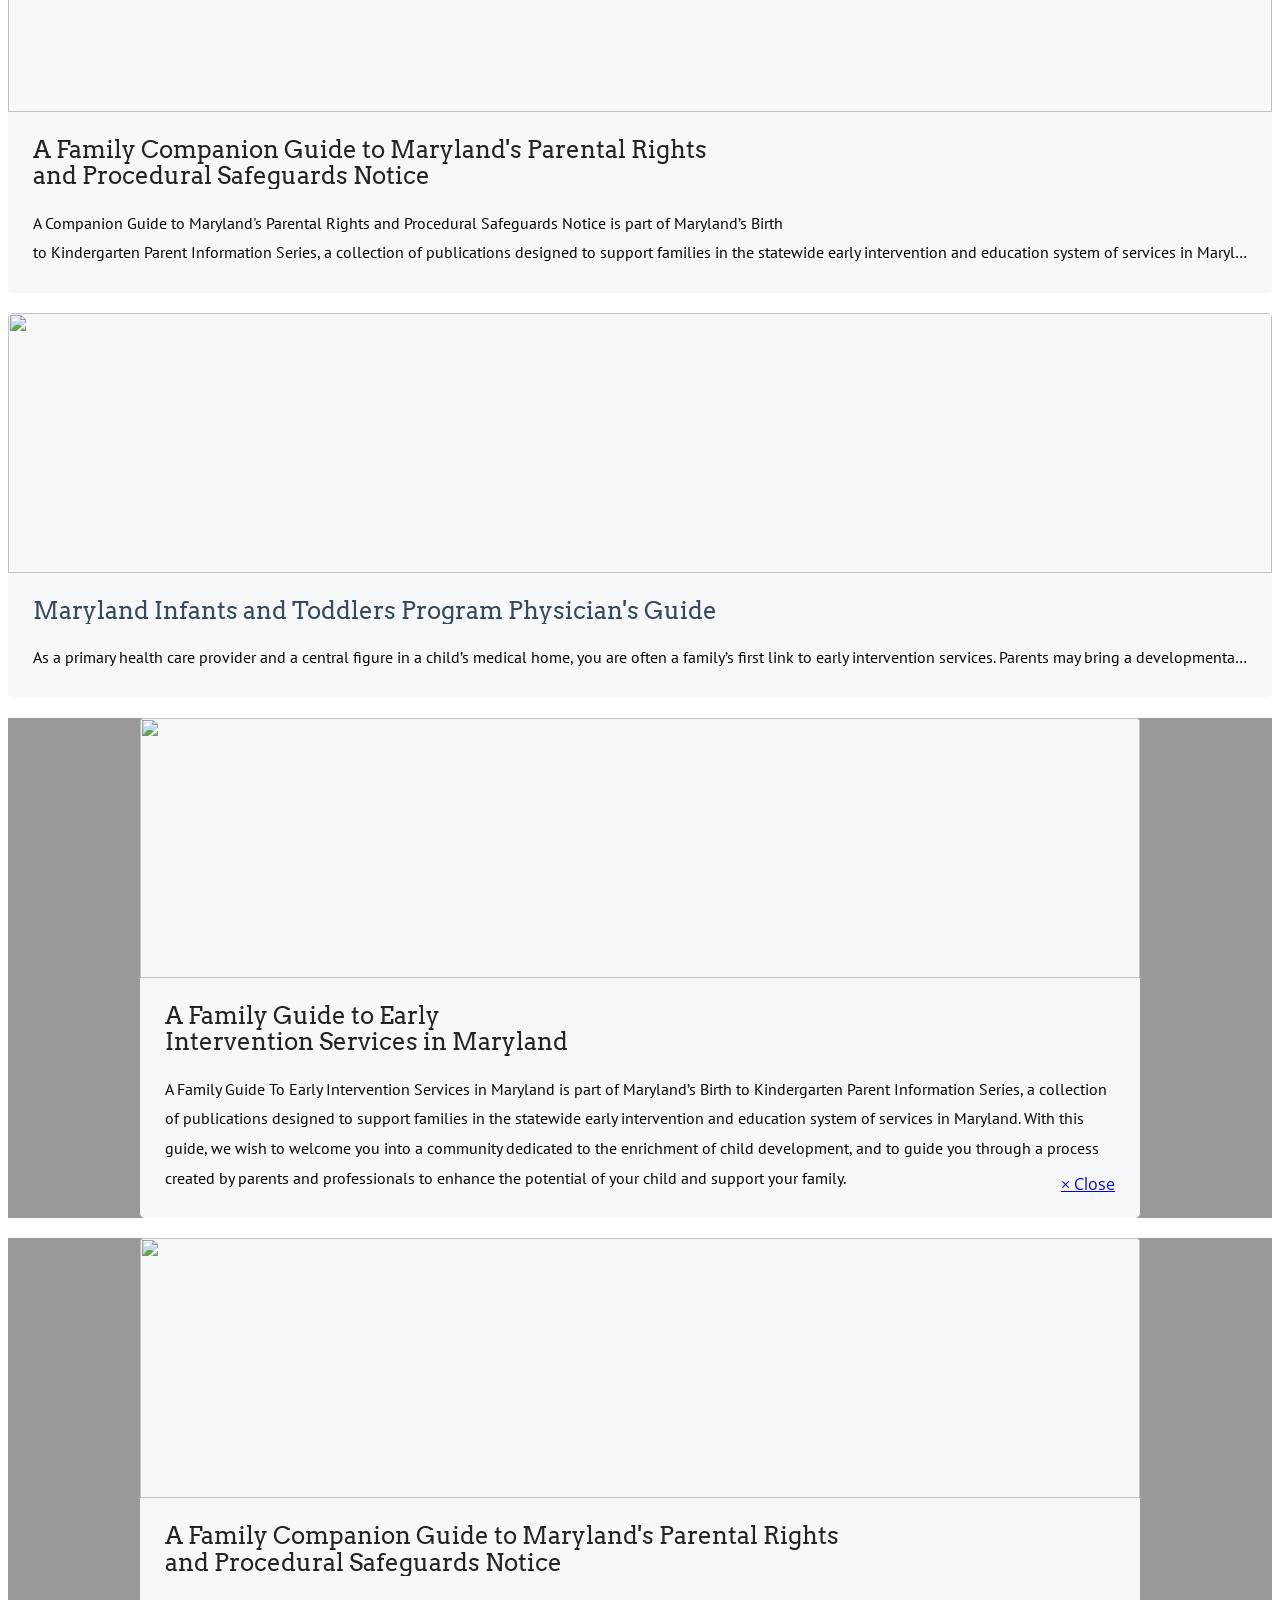
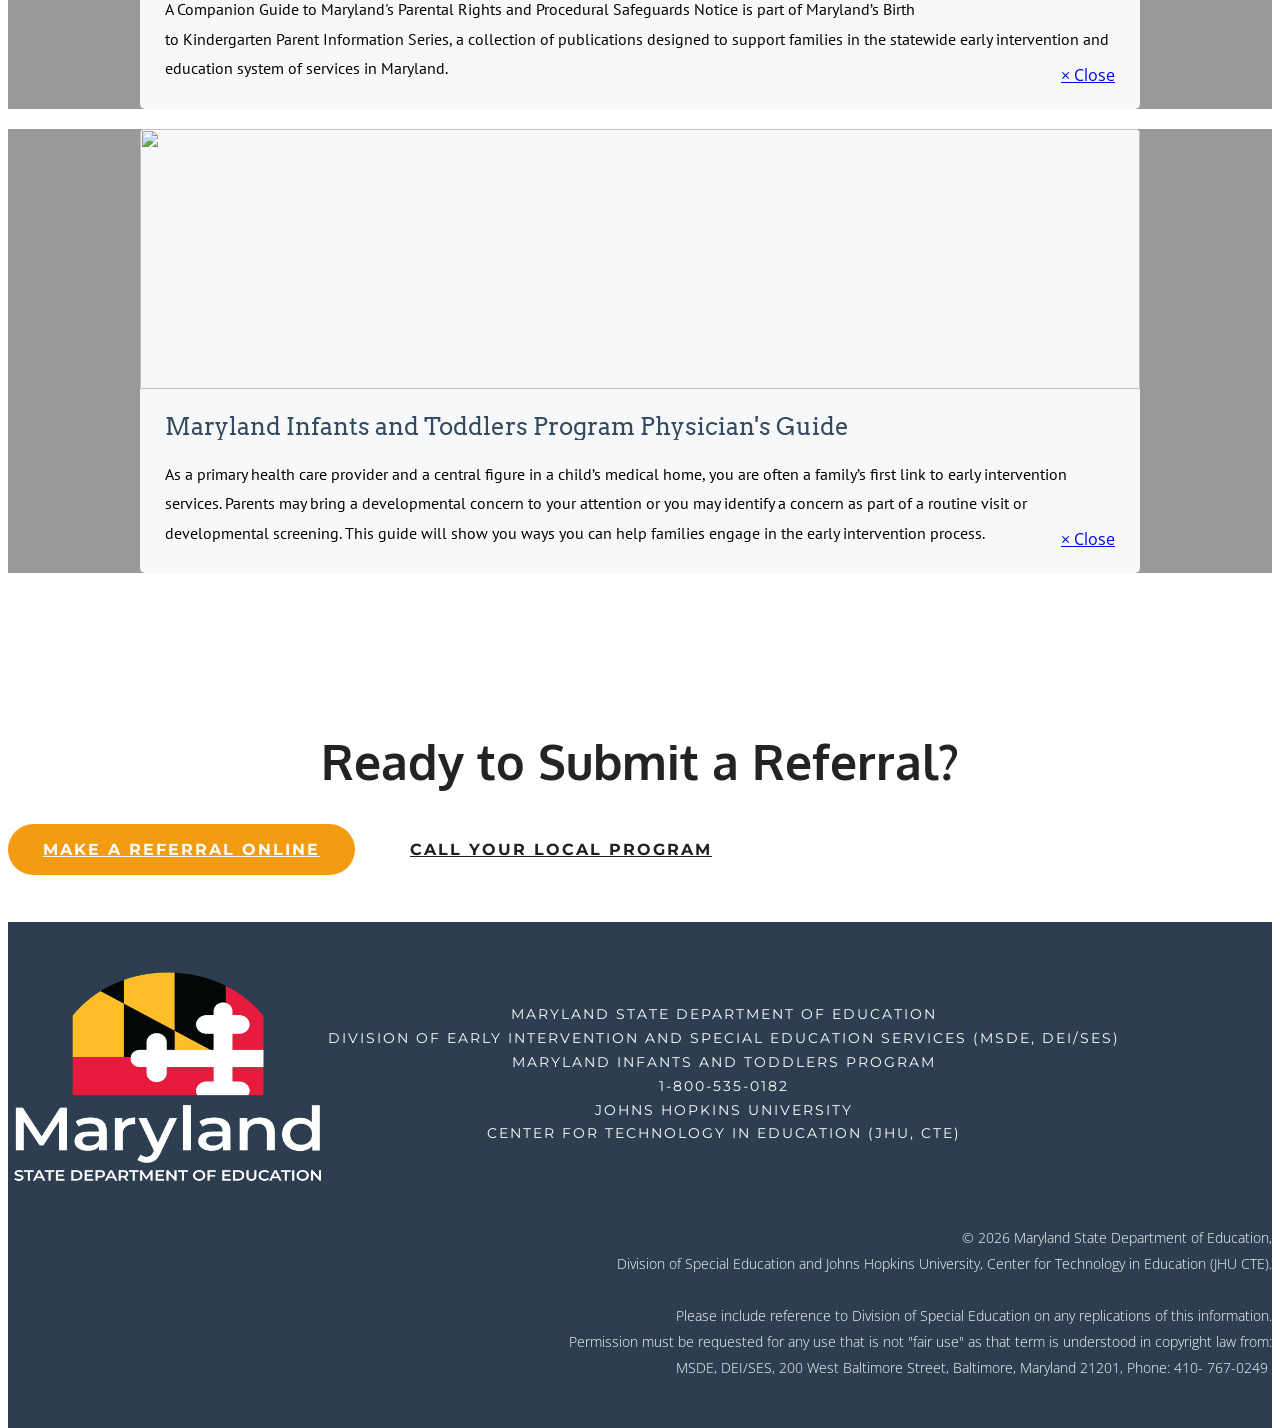
==== commit 00793a34: "content and style changes" ====
--- a/MDITP.html
+++ b/MDITP.html
@@ -46,47 +46,23 @@
 <body>
 
 <!-- Analytics -->
-<!-- Global site tag (gtag.js) - Google Analytics -->
-<script async src="https://www.googletagmanager.com/gtag/js?id=UA-130485402-1"></script>
-<script>
-  window.dataLayer = window.dataLayer || [];
-  function gtag(){dataLayer.push(arguments);}
-  gtag('js', new Date());
-
-  gtag('config', 'UA-130485402-1');
-</script>
-<!-- Global site tag (gtag.js) - Google Analytics -->
-<script async src="https://www.googletagmanager.com/gtag/js?id=G-Z18TGRQB7T"></script>
+<!-- Global site tag (gtag.js) - Google Analytics -->
+<script async src="https://www.googletagmanager.com/gtag/js?id=UA-130485402-1"></script>
+<script>
+  window.dataLayer = window.dataLayer || [];
+  function gtag(){dataLayer.push(arguments);}
+  gtag('js', new Date());
+
+  gtag('config', 'UA-130485402-1');
+</script>
+<!-- Global site tag (gtag.js) - Google Analytics -->
+<script async src="https://www.googletagmanager.com/gtag/js?id=G-Z18TGRQB7T"></script>
 
 <!-- /Analytics -->
 
 
   
-  <section class="menu1" id="menu-g" data-rv-view="100">
-
-    <nav class="navbar navbar-dropdown navbar-fixed-top">
-        <div class="container-fluid">
-
-            <div class="mbr-table">
-                
-                <div class="mbr-table-cell">
-
-                    <button class="navbar-toggler pull-xs-right hidden-md-up" type="button" data-toggle="collapse" data-target="#exCollapsingNavbar">
-                        <span class="hamburger-icon"></span>
-                    </button>
-
-                    <ul class="nav-dropdown collapse pull-xs-right nav navbar-nav navbar-toggleable-sm" id="exCollapsingNavbar"><li class="nav-item"><a class="nav-link link" href="https://mobirise.com/"></a></li><li class="nav-item"><a class="nav-link link" href="index.html" aria-expanded="false">Home<br></a></li><li class="nav-item"><a class="nav-link link" href="Milestones.html" aria-expanded="false">Developmental <br>Milestones<br></a></li><li class="nav-item"><a class="nav-link link" href="MDITP.html">Maryland Infants &amp; <br>Toddlers Program</a></li><li class="nav-item"><a class="nav-link link" href="Referral.html">How to Refer</a></li><li class="nav-item nav-btn"><a class="nav-link btn btn-white btn-white-outline" href="https://online.mditp.org" target="_blank">Login</a></li></ul>
-                    <button hidden="" class="navbar-toggler navbar-close" type="button" data-toggle="collapse" data-target="#exCollapsingNavbar">
-                        <span class="close-icon"></span>
-                    </button>
-
-                </div>
-            </div>
-
-        </div>
-    </nav>
-
-</section>
+<div id="menu"></div>
 
 <section class="mbr-section content1 article mbr-section__container mbr-after-navbar" id="content1-1j" data-rv-view="92" style="background-color: rgb(255, 255, 255); padding-top: 120px; padding-bottom: 20px;">
 
@@ -300,7 +276,7 @@
                                         
                                         <div class="row">
                                             <div class="col-md-12">
-                                                <p class="mbr-section-text lead">Children may be eligible for early intervention services if they have been diagnosed with a physical or mental condition that has a high probability of delayed or atypical development. &nbsp;Examples include, but are not limited to, Down Syndrome, visual or hearing impairment, elevated lead levels, extreme prematurity (birth weight &lt;1200 grams), epilepsy, etc.</p>
+                                                <p class="mbr-section-text lead">Children may be eligible for early intervention services if they have been diagnosed with a physical or mental condition that has a high probability of delayed or atypical development. &nbsp;Examples include, but are not limited to, Down Syndrome, visual or hearing impairment, elevated lead levels, extreme prematurity (birth weight &lt;1500 grams), epilepsy, etc.</p>
                                             </div>
                                         </div>
                                     </div>
@@ -747,10 +723,19 @@
         <p class="text-xs-center mbr-section-text lead">&copy
    <script>
       document.write(new Date().getFullYear());
-   </script> Maryland State Department of Education, Division of Early Intervention and Special Education Services (MSDE, DEI/SES) and <br>Johns Hopkins University, Center for Technology in Education (JHU CTE).
-<br><br>Please include reference to MSDE, DEI/SES on any replications of this information. <br>Permission must be requested for any use that is not "fair use" as that term is understood in copyright law from: <br>MSDE, DEI/SES, 200 West Baltimore Street, Baltimore, Maryland 21201, Phone: 410- 767-0249&nbsp;<br></p>
+   </script> Maryland State Department of Education,   <br>Division of Special Education and Johns Hopkins University,  Center for Technology in Education (JHU CTE).
+<br><br>  Please include reference to Division of Special Education on any replications of this information. <br/> Permission must be requested for any use that is not "fair use" as that term is understood in copyright law from: <br>MSDE, DEI/SES, 200 West Baltimore Street, Baltimore, Maryland 21201, Phone: 410- 767-0249&nbsp;<br></p>
     </div>
 </footer>
+
+  <script>
+    fetch("menu.html")
+      .then(response => response.text())
+      .then(html => {
+        document.getElementById("menu").innerHTML = html;
+      })
+      .catch(err => console.error("Menu failed to load:", err));
+  </script>
 
 
 <script src="assets/web/assets/jquery/jquery.min.js"></script>
--- a/assets/dropdown/css/style.css
+++ b/assets/dropdown/css/style.css
@@ -0,0 +1,311 @@
+.navbar-dropdown {
+  left: 0;
+  padding: 0;
+  position: absolute;
+  right: 0;
+  top: 0;
+  transition: all 0.45s ease;
+  z-index: 1030; }
+  .navbar-dropdown .navbar-brand {
+    float: none;
+    font-size: 0;
+    padding: 1.25rem 0;
+    position: relative;
+    transition: padding 0.25s ease;
+    white-space: nowrap; }
+    .navbar-dropdown .navbar-brand::before {
+      content: "";
+      display: inline-block;
+      height: 100%;
+      vertical-align: middle; }
+  .navbar-dropdown .navbar-logo,
+  .navbar-dropdown .navbar-caption {
+    display: inline-block;
+    vertical-align: middle; }
+  .navbar-dropdown .navbar-logo {
+    margin-right: 0.8rem;
+    transition: margin 0.3s ease-in-out; }
+    .navbar-dropdown .navbar-logo img {
+      height: 3.125rem;
+      transition: all 0.3s ease-in-out; }
+  .navbar-dropdown .mbr-table-cell {
+    height: 5.625rem; }
+  .navbar-dropdown .navbar-caption {
+    font-family: "Montserrat";
+    font-size: 1rem;
+    font-weight: 700;
+    white-space: normal; }
+    .navbar-dropdown .navbar-caption, .navbar-dropdown .navbar-caption:hover {
+      color: inherit;
+      text-decoration: none; }
+  .navbar-dropdown.navbar-fixed-top {
+    position: fixed; }
+  .navbar-dropdown.bg-color.transparent {
+    background: none !important; }
+  .navbar-dropdown.navbar-short .navbar-brand {
+    padding: 0.625rem 0; }
+  .navbar-dropdown.navbar-short .navbar-logo {
+    margin-right: 0.5rem; }
+    .navbar-dropdown.navbar-short .navbar-logo img {
+      height: 2.375rem; }
+  .navbar-dropdown.navbar-short .mbr-table-cell {
+    height: 3.625rem; }
+  .navbar-dropdown .navbar-close {
+    right: 0.825rem;
+    position: fixed;
+    top: 1.55rem;
+    z-index: 1000; }
+  .navbar-dropdown.opened {
+    background: none !important; }
+    .navbar-dropdown.opened .navbar-brand,
+    .navbar-dropdown.opened .navbar-toggler {
+      display: none; }
+  .navbar-dropdown .hamburger-icon {
+    content: "";
+    width: 16px;
+    -webkit-box-shadow: 0 -6px 0 1px,0 0 0 1px,0 6px 0 1px;
+    -moz-box-shadow: 0 -6px 0 1px,0 0 0 1px,0 6px 0 1px;
+    box-shadow: 0 -6px 0 1px,0 0 0 1px,0 6px 0 1px; }
+  .navbar-dropdown .close-icon {
+    position: relative;
+    width: 21px;
+    height: 21px;
+    overflow: hidden; }
+    .navbar-dropdown .close-icon::before, .navbar-dropdown .close-icon::after {
+      content: '';
+      position: absolute;
+      height: 2px;
+      width: 100%;
+      top: 50%;
+      left: 0;
+      margin-top: -1px; }
+    .navbar-dropdown .close-icon::before {
+      transform: rotate(45deg);
+      -ms-transform: rotate(45deg);
+      -webkit-transform: rotate(45deg); }
+    .navbar-dropdown .close-icon::after {
+      transform: rotate(-45deg);
+      -ms-transform: rotate(-45deg);
+      -webkit-transform: rotate(-45deg); }
+
+.dropdown-menu .dropdown-toggle[data-toggle="dropdown-submenu"]::after {
+  border-bottom: 0.35em solid transparent;
+  border-left: 0;
+  border-right: 0.35em solid;
+  border-top: 0.35em solid transparent;
+  margin-left: 0.3rem; }
+
+.dropdown-menu .dropdown-item:focus {
+  outline: 0; }
+
+.nav-dropdown {
+  display: table !important;
+  font-family: "Montserrat";
+  font-size: 1.25rem;
+  font-weight: 400;
+  height: auto !important; }
+  .nav-dropdown .nav-item {
+    display: table-cell;
+    float: none;
+    vertical-align: middle;
+    position: relative; }
+  .nav-dropdown .nav-btn {
+    padding-left: 1rem; }
+  .nav-dropdown .link {
+    margin: 1.667em 1em;
+    padding: 0;
+    transition: color .2s ease-in-out; }
+    .nav-dropdown .link.dropdown-toggle {
+      margin-right: 2.583em; }
+      .nav-dropdown .link.dropdown-toggle::after {
+        margin-left: .25rem;
+        border-top: 0.35em solid;
+        border-right: 0.35em solid transparent;
+        border-left: 0.35em solid transparent;
+        border-bottom: 0; }
+      .nav-dropdown .link.dropdown-toggle::after {
+        display: block;
+        margin-top: -0.1667em;
+        position: absolute;
+        right: 1.3333em;
+        top: 50%; }
+      .nav-dropdown .link.dropdown-toggle[aria-expanded="true"] {
+        margin: 0;
+        padding: 1.667em 2.583em 1.667em 1.667em; }
+  .nav-dropdown .link::after,
+  .nav-dropdown .dropdown-item::after {
+    color: inherit; }
+  .nav-dropdown .btn {
+    font-size: 0.85rem;
+    font-weight: 700;
+    letter-spacing: 2px;
+    margin-bottom: 0;
+    padding-left: 1.625rem;
+    padding-right: 1.625rem; }
+  .nav-dropdown .dropdown-menu {
+    border-radius: 0;
+    border: 0;
+    right: 0;
+    left: auto;
+    margin: 0;
+    padding-bottom: 1.25rem;
+    padding-top: 1.25rem; }
+  .nav-dropdown .dropdown-submenu {
+    left: auto;
+    right: 100%;
+    margin-left: 0.125rem;
+    margin-top: -1.25rem;
+    top: 0; }
+  .nav-dropdown .dropdown-item {
+    font-size: 0.8125rem;
+    font-weight: 500;
+    line-height: 2;
+    text-align: right;
+    padding: 0.3846em 1.5385em 0.3846em 2.615em;
+    position: relative;
+    transition: color .2s ease-in-out, background-color .2s ease-in-out; }
+    .nav-dropdown .dropdown-item::before {
+      content: '';
+      position: absolute;
+      bottom: 4px;
+      right: 20px;
+      height: 2px;
+      width: 0;
+      transition: all .2s ease-in-out; }
+    .nav-dropdown .dropdown-item::after {
+      margin-top: -0.3077em;
+      position: absolute;
+      left: 1.1538em;
+      top: 50%; }
+    .nav-dropdown .dropdown-item:focus, .nav-dropdown .dropdown-item:hover {
+      background: none; }
+      .nav-dropdown .dropdown-item:focus::before, .nav-dropdown .dropdown-item:hover::before {
+        width: calc(100% - 40px); }
+
+@media (max-width: 767px) {
+  .nav-dropdown.navbar-toggleable-sm {
+    bottom: 0;
+    display: none;
+    right: 0;
+    overflow-x: hidden;
+    position: fixed;
+    top: 0;
+    transform: translateX(100%);
+    -ms-transform: translateX(100%);
+    -webkit-transform: translateX(100%);
+    width: 18.75rem;
+    z-index: 999; } }
+.nav-dropdown.navbar-toggleable-xl {
+  bottom: 0;
+  display: none;
+  right: 0;
+  overflow-x: hidden;
+  position: fixed;
+  top: 0;
+  transform: translateX(100%);
+  -ms-transform: translateX(100%);
+  -webkit-transform: translateX(100%);
+  width: 18.75rem;
+  z-index: 999; }
+
+.nav-dropdown-sm {
+  display: block !important;
+  overflow-x: hidden;
+  overflow: auto;
+  padding-top: 3.875rem; }
+  .nav-dropdown-sm::after {
+    content: "";
+    display: block;
+    height: 3rem;
+    width: 100%; }
+  .nav-dropdown-sm.collapse.in ~ .navbar-close {
+    display: block !important; }
+  .nav-dropdown-sm.collapsing, .nav-dropdown-sm.collapse.in {
+    transform: translateX(0);
+    -ms-transform: translateX(0);
+    -webkit-transform: translateX(0);
+    transition: all 0.25s ease-out;
+    -webkit-transition: all 0.25s ease-out; }
+  .nav-dropdown-sm.collapsing[aria-expanded="false"] {
+    transform: translateX(100%);
+    -ms-transform: translateX(100%);
+    -webkit-transform: translateX(100%); }
+  .nav-dropdown-sm .nav-item {
+    display: block;
+    margin-left: 0 !important;
+    padding-left: 0; }
+  .nav-dropdown-sm .link,
+  .nav-dropdown-sm .dropdown-item {
+    border-top: 1px dotted rgba(255, 255, 255, 0.1);
+    font-size: 0.8125rem;
+    line-height: 1.6;
+    text-align: left;
+    margin: 0 !important;
+    padding: 0.875rem 2.4rem 0.875rem 1.5625rem !important;
+    position: relative;
+    white-space: normal; }
+    .nav-dropdown-sm .link::before,
+    .nav-dropdown-sm .dropdown-item::before {
+      right: auto;
+      left: 0;
+      bottom: 0; }
+    .nav-dropdown-sm .link::after,
+    .nav-dropdown-sm .dropdown-item::after {
+      left: auto;
+      right: 1.1538em; }
+    .nav-dropdown-sm .link:focus, .nav-dropdown-sm .link:hover,
+    .nav-dropdown-sm .dropdown-item:focus,
+    .nav-dropdown-sm .dropdown-item:hover {
+      background: rgba(0, 0, 0, 0.2) !important; }
+      .nav-dropdown-sm .link:focus::before, .nav-dropdown-sm .link:hover::before,
+      .nav-dropdown-sm .dropdown-item:focus::before,
+      .nav-dropdown-sm .dropdown-item:hover::before {
+        width: 100%; }
+  .nav-dropdown-sm .nav-btn {
+    position: relative;
+    padding: 1.5625rem 1.5625rem 0 1.5625rem; }
+    .nav-dropdown-sm .nav-btn::before {
+      border-top: 1px dotted rgba(255, 255, 255, 0.1);
+      content: "";
+      left: 0;
+      position: absolute;
+      top: 0;
+      width: 100%; }
+    .nav-dropdown-sm .nav-btn + .nav-btn {
+      padding-top: 0.625rem; }
+      .nav-dropdown-sm .nav-btn + .nav-btn::before {
+        display: none; }
+  .nav-dropdown-sm .btn {
+    padding: 0.625rem 0; }
+  .nav-dropdown-sm .dropdown-toggle::after {
+    position: absolute;
+    right: 1.25rem;
+    top: 50%;
+    margin-top: -0.154em; }
+  .nav-dropdown-sm .dropdown-toggle[data-toggle="dropdown-submenu"]::after {
+    margin-left: .25rem;
+    border-top: 0.35em solid;
+    border-right: 0.35em solid transparent;
+    border-left: 0.35em solid transparent;
+    border-bottom: 0; }
+  .nav-dropdown-sm .dropdown-toggle[data-toggle="dropdown-submenu"][aria-expanded="true"]::after {
+    border-top: 0;
+    border-right: 0.35em solid transparent;
+    border-left: 0.35em solid transparent;
+    border-bottom: 0.35em solid; }
+  .nav-dropdown-sm .dropdown-menu {
+    margin: 0;
+    padding: 0;
+    position: relative;
+    top: 0;
+    left: 0;
+    width: 100%;
+    border: 0;
+    float: none;
+    border-radius: 0;
+    background: none; }
+
+.is-builder .nav-dropdown.collapsing {
+  transition: none !important; }
+
+/*# sourceMappingURL=style.css.map */
--- a/assets/theme/css/style.css
+++ b/assets/theme/css/style.css
@@ -0,0 +1,5948 @@
+.engine {
+	position: absolute;
+	text-indent: -2400px;
+	text-align: center;
+	padding: 0;
+	top: 0;
+	left: -2400px;
+}/*!
+ * ColorM theme (https://mobirise.com/)
+ * Copyright 2016 Mobirise
+ */
+@import url(https://fonts.googleapis.com/css?family=Lato:400,700);
+@import url(https://fonts.googleapis.com/css?family=Ubuntu:400,300,700);
+@import url(https://fonts.googleapis.com/css?family=Oswald:400,700);
+@import url(https://fonts.googleapis.com/css?family=Roboto+Condensed:400,300,700);
+.container, .container-fluid {
+  position: relative; }
+
+.btn {
+  margin-bottom: 0.5rem; }
+  .btn + .btn {
+    margin-left: 1rem; }
+  @media (max-width: 767px) {
+    .btn {
+      white-space: normal; }
+      .btn + .btn {
+        margin-left: 0; } }
+
+.bg-primary {
+  background-color: #c0a375 !important; }
+
+.bg-success {
+  background-color: #90a878 !important; }
+
+.bg-info {
+  background-color: #7e9b9f !important; }
+
+.bg-warning {
+  background-color: #f3c649 !important; }
+
+.bg-danger {
+  background-color: #f28281 !important; }
+
+.bg-none {
+  background: none !important; }
+
+.btn {
+  font-family: 'Montserrat', sans-serif;
+  text-transform: uppercase;
+  font-weight: 700;
+  letter-spacing: 2px;
+  padding: 1rem 2.1875rem;
+  font-size: 0.875rem;
+  line-height: 1.5;
+  border-radius: 3px;
+  -webkit-transition: all .3s ease-in-out;
+  -moz-transition: all .3s ease-in-out;
+  transition: all .3s ease-in-out; }
+
+.btn-sm {
+  padding: 0.625rem 1.874rem;
+  font-size: 0.99rem;
+  line-height: 1.5;
+  border-radius: 3px;
+  font-family: "Lora";
+  font-style: italic;
+  font-weight: 400;
+  letter-spacing: 0px; }
+
+.btn-lg {
+  padding: 1.56rem 3.44rem;
+  font-size: 0.875rem;
+  line-height: 1.33333;
+  border-radius: 3px; }
+
+.btn-xlg {
+  padding: 1rem 2.1874rem;
+  font-size: 1rem;
+  line-height: 1.33333;
+  border-radius: 3px; }
+
+.btn-icon {
+  padding: 0 0;
+  font-size: 1rem;
+  line-height: 1rem;
+  border-radius: 0; }
+
+.btn-primary {
+  background-color: #c0a375;
+  border-color: #c0a375;
+  box-shadow: none;
+  color: #fff; }
+  .btn-primary:hover {
+    color: #fff;
+    background-color: #a07e49;
+    border-color: #a07e49;
+    box-shadow: none; }
+  .btn-primary:focus, .btn-primary.focus {
+    color: #fff;
+    background-color: #a07e49;
+    border-color: #a07e49; }
+  .btn-primary:active, .btn-primary.active {
+    color: #fff;
+    background-color: #a07e49;
+    border-color: #a07e49;
+    background-image: none;
+    box-shadow: none; }
+  .btn-primary.disabled, .btn-primary:disabled {
+    color: #fff !important;
+    background-color: #a07e49 !important;
+    border-color: #a07e49 !important;
+    opacity: 0.85; }
+
+.btn-secondary {
+  background-color: #bfcecb;
+  border-color: #bfcecb;
+  box-shadow: none;
+  color: #fff; }
+  .btn-secondary:hover {
+    color: #fff;
+    background-color: #94ada8;
+    border-color: #94ada8;
+    box-shadow: none; }
+  .btn-secondary:focus, .btn-secondary.focus {
+    color: #fff;
+    background-color: #94ada8;
+    border-color: #94ada8; }
+  .btn-secondary:active, .btn-secondary.active {
+    color: #fff;
+    background-color: #94ada8;
+    border-color: #94ada8;
+    background-image: none;
+    box-shadow: none; }
+  .btn-secondary.disabled, .btn-secondary:disabled {
+    color: #fff !important;
+    background-color: #94ada8 !important;
+    border-color: #94ada8 !important;
+    opacity: 0.85; }
+
+.btn-info {
+  background-color: #7e9b9f;
+  border-color: #7e9b9f;
+  box-shadow: none;
+  color: #fff; }
+  .btn-info:hover {
+    color: #fff;
+    background-color: #597478;
+    border-color: #597478;
+    box-shadow: none; }
+  .btn-info:focus, .btn-info.focus {
+    color: #fff;
+    background-color: #597478;
+    border-color: #597478; }
+  .btn-info:active, .btn-info.active {
+    color: #fff;
+    background-color: #597478;
+    border-color: #597478;
+    background-image: none;
+    box-shadow: none; }
+  .btn-info.disabled, .btn-info:disabled {
+    color: #fff !important;
+    background-color: #597478 !important;
+    border-color: #597478 !important;
+    opacity: 0.85; }
+
+.btn-success {
+  background-color: #90a878;
+  border-color: #90a878;
+  box-shadow: none;
+  color: #fff; }
+  .btn-success:hover {
+    color: #fff;
+    background-color: #6a8153;
+    border-color: #6a8153;
+    box-shadow: none; }
+  .btn-success:focus, .btn-success.focus {
+    color: #fff;
+    background-color: #6a8153;
+    border-color: #6a8153; }
+  .btn-success:active, .btn-success.active {
+    color: #fff;
+    background-color: #6a8153;
+    border-color: #6a8153;
+    background-image: none;
+    box-shadow: none; }
+  .btn-success.disabled, .btn-success:disabled {
+    color: #fff !important;
+    background-color: #6a8153 !important;
+    border-color: #6a8153 !important;
+    opacity: 0.85; }
+
+.btn-warning {
+  background-color: #f3c649;
+  border-color: #f3c649;
+  box-shadow: none;
+  color: #fff; }
+  .btn-warning:hover {
+    color: #fff;
+    background-color: #e1a90f;
+    border-color: #e1a90f;
+    box-shadow: none; }
+  .btn-warning:focus, .btn-warning.focus {
+    color: #fff;
+    background-color: #e1a90f;
+    border-color: #e1a90f; }
+  .btn-warning:active, .btn-warning.active {
+    color: #fff;
+    background-color: #e1a90f;
+    border-color: #e1a90f;
+    background-image: none;
+    box-shadow: none; }
+  .btn-warning.disabled, .btn-warning:disabled {
+    color: #fff !important;
+    background-color: #e1a90f !important;
+    border-color: #e1a90f !important;
+    opacity: 0.85; }
+
+.btn-danger {
+  background-color: #f28281;
+  border-color: #f28281;
+  box-shadow: none;
+  color: #fff; }
+  .btn-danger:hover {
+    color: #fff;
+    background-color: #eb3d3c;
+    border-color: #eb3d3c;
+    box-shadow: none; }
+  .btn-danger:focus, .btn-danger.focus {
+    color: #fff;
+    background-color: #eb3d3c;
+    border-color: #eb3d3c; }
+  .btn-danger:active, .btn-danger.active {
+    color: #fff;
+    background-color: #eb3d3c;
+    border-color: #eb3d3c;
+    background-image: none;
+    box-shadow: none; }
+  .btn-danger.disabled, .btn-danger:disabled {
+    color: #fff !important;
+    background-color: #eb3d3c !important;
+    border-color: #eb3d3c !important;
+    opacity: 0.85; }
+
+.btn-white {
+  background-color: #fff;
+  border-color: #fff;
+  box-shadow: none;
+  color: #535353; }
+  .btn-white:hover {
+    color: #fff;
+    background-color: #d4d4d4;
+    border-color: #d4d4d4;
+    box-shadow: none; }
+  .btn-white:focus, .btn-white.focus {
+    color: #fff;
+    background-color: #d4d4d4;
+    border-color: #d4d4d4; }
+  .btn-white:active, .btn-white.active {
+    color: #fff;
+    background-color: #d4d4d4;
+    border-color: #d4d4d4;
+    background-image: none;
+    box-shadow: none; }
+  .btn-white.disabled, .btn-white:disabled {
+    color: #fff !important;
+    background-color: #d4d4d4 !important;
+    border-color: #d4d4d4 !important;
+    opacity: 0.85; }
+
+.btn-black {
+  background-color: #535353;
+  border-color: #535353;
+  box-shadow: none;
+  color: #fff; }
+  .btn-black:hover {
+    color: #fff;
+    background-color: #2d2d2d;
+    border-color: #2d2d2d;
+    box-shadow: none; }
+  .btn-black:focus, .btn-black.focus {
+    color: #fff;
+    background-color: #2d2d2d;
+    border-color: #2d2d2d; }
+  .btn-black:active, .btn-black.active {
+    color: #fff;
+    background-color: #2d2d2d;
+    border-color: #2d2d2d;
+    background-image: none;
+    box-shadow: none; }
+  .btn-black.disabled, .btn-black:disabled {
+    color: #fff !important;
+    background-color: #2d2d2d !important;
+    border-color: #2d2d2d !important;
+    opacity: 0.85; }
+
+.btn-primary-outline {
+  background: none;
+  border-width: 3px;
+  border-color: #8e7041;
+  color: #8e7041; }
+  .btn-primary-outline:focus, .btn-primary-outline.focus, .btn-primary-outline:active, .btn-primary-outline.active {
+    color: #fff;
+    background-color: #c0a375;
+    border-color: #c0a375; }
+  .btn-primary-outline:hover {
+    color: #fff;
+    background-color: #c0a375;
+    border-color: #c0a375; }
+  .btn-primary-outline.disabled, .btn-primary-outline:disabled {
+    color: #fff !important;
+    background-color: #c0a375 !important;
+    border-color: #c0a375 !important;
+    opacity: 0.85; }
+
+.btn-secondary-outline {
+  background: none;
+  border-width: 3px;
+  border-color: #85a29c;
+  color: #85a29c; }
+  .btn-secondary-outline:focus, .btn-secondary-outline.focus, .btn-secondary-outline:active, .btn-secondary-outline.active {
+    color: #fff;
+    background-color: #bfcecb;
+    border-color: #bfcecb; }
+  .btn-secondary-outline:hover {
+    color: #fff;
+    background-color: #bfcecb;
+    border-color: #bfcecb; }
+  .btn-secondary-outline.disabled, .btn-secondary-outline:disabled {
+    color: #fff !important;
+    background-color: #bfcecb !important;
+    border-color: #bfcecb !important;
+    opacity: 0.85; }
+
+.btn-info-outline {
+  background: none;
+  border-width: 3px;
+  border-color: #4e6669;
+  color: #4e6669; }
+  .btn-info-outline:focus, .btn-info-outline.focus, .btn-info-outline:active, .btn-info-outline.active {
+    color: #fff;
+    background-color: #7e9b9f;
+    border-color: #7e9b9f; }
+  .btn-info-outline:hover {
+    color: #fff;
+    background-color: #7e9b9f;
+    border-color: #7e9b9f; }
+  .btn-info-outline.disabled, .btn-info-outline:disabled {
+    color: #fff !important;
+    background-color: #7e9b9f !important;
+    border-color: #7e9b9f !important;
+    opacity: 0.85; }
+
+.btn-success-outline {
+  background: none;
+  border-width: 3px;
+  border-color: #5d7149;
+  color: #5d7149; }
+  .btn-success-outline:focus, .btn-success-outline.focus, .btn-success-outline:active, .btn-success-outline.active {
+    color: #fff;
+    background-color: #90a878;
+    border-color: #90a878; }
+  .btn-success-outline:hover {
+    color: #fff;
+    background-color: #90a878;
+    border-color: #90a878; }
+  .btn-success-outline.disabled, .btn-success-outline:disabled {
+    color: #fff !important;
+    background-color: #90a878 !important;
+    border-color: #90a878 !important;
+    opacity: 0.85; }
+
+.btn-warning-outline {
+  background: none;
+  border-width: 3px;
+  border-color: #c9970d;
+  color: #c9970d; }
+  .btn-warning-outline:focus, .btn-warning-outline.focus, .btn-warning-outline:active, .btn-warning-outline.active {
+    color: #fff;
+    background-color: #f3c649;
+    border-color: #f3c649; }
+  .btn-warning-outline:hover {
+    color: #fff;
+    background-color: #f3c649;
+    border-color: #f3c649; }
+  .btn-warning-outline.disabled, .btn-warning-outline:disabled {
+    color: #fff !important;
+    background-color: #f3c649 !important;
+    border-color: #f3c649 !important;
+    opacity: 0.85; }
+
+.btn-danger-outline {
+  background: none;
+  border-width: 3px;
+  border-color: #e82625;
+  color: #e82625; }
+  .btn-danger-outline:focus, .btn-danger-outline.focus, .btn-danger-outline:active, .btn-danger-outline.active {
+    color: #fff;
+    background-color: #f28281;
+    border-color: #f28281; }
+  .btn-danger-outline:hover {
+    color: #fff;
+    background-color: #f28281;
+    border-color: #f28281; }
+  .btn-danger-outline.disabled, .btn-danger-outline:disabled {
+    color: #fff !important;
+    background-color: #f28281 !important;
+    border-color: #f28281 !important;
+    opacity: 0.85; }
+
+.btn-white-outline {
+  background: none;
+  border-width: 3px;
+  border-color: #fff;
+  color: #fff; }
+  .btn-white-outline:focus, .btn-white-outline.focus, .btn-white-outline:active, .btn-white-outline.active {
+    color: #535353;
+    background-color: #fff;
+    border-color: #fff; }
+  .btn-white-outline:hover {
+    color: #535353;
+    background-color: #fff;
+    border-color: #fff; }
+  .btn-white-outline.disabled, .btn-white-outline:disabled {
+    color: #535353 !important;
+    background-color: #fff !important;
+    border-color: #fff !important;
+    opacity: 0.85; }
+
+.btn-black-outline {
+  background: none;
+  border-width: 3px;
+  border-color: #202020;
+  color: #202020; }
+  .btn-black-outline:focus, .btn-black-outline.focus, .btn-black-outline:active, .btn-black-outline.active {
+    color: #fff;
+    background-color: #535353;
+    border-color: #535353; }
+  .btn-black-outline:hover {
+    color: #fff;
+    background-color: #535353;
+    border-color: #535353; }
+  .btn-black-outline.disabled, .btn-black-outline:disabled {
+    color: #fff !important;
+    background-color: #535353 !important;
+    border-color: #535353 !important;
+    opacity: 0.85; }
+
+.btn-text {
+  background: none;
+  border: none;
+  font-family: 'Montserrat', sans-serif;
+  text-transform: uppercase;
+  letter-spacing: 2px;
+  padding: 0;
+  color: #bd9e6e; }
+  .btn-text:after {
+    content: ' >';
+    padding-left: 10px; }
+  .btn-text:focus, .btn-text.focus, .btn-text:active, .btn-text.active {
+    color: #c8af87;
+    background-color: transparent;
+    border-color: transparent; }
+  .btn-text:hover {
+    color: #c8af87;
+    background-color: transparent;
+    border-color: transparent; }
+  .btn-text.disabled, .btn-text:disabled {
+    color: #c8af87 !important;
+    background-color: transparent !important;
+    border-color: transparent !important;
+    opacity: 0.85; }
+
+.btn-transparent {
+  background-color: rgba(0, 0, 0, 0.2);
+  border-color: transparent;
+  box-shadow: none;
+  color: #fff; }
+  .btn-transparent:hover {
+    color: #fff;
+    background-color: rgba(0, 0, 0, 0.2);
+    border-color: rgba(0, 0, 0, 0.2);
+    box-shadow: none; }
+  .btn-transparent:focus, .btn-transparent.focus {
+    color: #fff;
+    background-color: rgba(0, 0, 0, 0.2);
+    border-color: rgba(0, 0, 0, 0.2); }
+  .btn-transparent:active, .btn-transparent.active {
+    color: #fff;
+    background-color: rgba(0, 0, 0, 0.2);
+    border-color: rgba(0, 0, 0, 0.2);
+    background-image: none;
+    box-shadow: none; }
+  .btn-transparent.disabled, .btn-transparent:disabled {
+    color: #fff !important;
+    background-color: rgba(0, 0, 0, 0.2) !important;
+    border-color: rgba(0, 0, 0, 0.2) !important;
+    opacity: 0.85; }
+
+a.mbr-iconfont:hover {
+  text-decoration: none; }
+
+.btn-social {
+  font-size: 20px;
+  border-radius: 50%;
+  padding: 0;
+  width: 44px;
+  height: 44px;
+  line-height: 44px;
+  text-align: center;
+  position: relative;
+  border: 2px solid #c0a375;
+  color: #232323; }
+  .btn-social i {
+    top: 0;
+    line-height: 44px;
+    width: 44px; }
+  .btn-social:hover {
+    color: #fff;
+    background: #c0a375; }
+  .btn-social + .btn {
+    margin-left: 0.1rem; }
+
+p.lead,
+.lead p {
+  font-weight: 300;
+  margin-bottom: 2.3125rem; }
+
+.article .lead p, .article .lead ul, .article .lead ol, .article .lead pre, .article .lead blockquote {
+  margin-bottom: 0; }
+
+.lead {
+  font-weight: 300;
+  line-height: 1.85em; }
+  .lead a {
+    font-style: italic;
+    font-weight: 400; }
+    .lead a, .lead a:hover {
+      text-decoration: none; }
+  .lead h1 {
+    font-size: 5.5rem;
+    font-weight: 700;
+    letter-spacing: -1px;
+    margin-bottom: 1.875rem; }
+  .lead h2 {
+    font-size: 4.5rem;
+    font-weight: 400;
+    letter-spacing: -1px;
+    margin-bottom: 1.875rem; }
+  .lead h3 {
+    font-size: 3.5rem;
+    font-weight: 400;
+    margin-bottom: 1.875rem; }
+  .lead h4 {
+    font-size: 1.5rem;
+    font-weight: 400;
+    margin-bottom: 1.875rem; }
+  .lead blockquote {
+    padding: 10px 0 10px 20px;
+    position: relative; }
+  .lead ul, .lead ol, .lead pre, .lead blockquote {
+    margin-bottom: 2.3125rem; }
+  .lead pre {
+    background: #f4f4f4;
+    padding: 10px 0 10px 24px; }
+
+.display-1 {
+  font-weight: 400;
+  line-height: 1.12em;
+  letter-spacing: -2px;
+  margin-bottom: 0.2843em;
+  margin-top: 3.9rem; }
+
+.display-2 {
+  font-weight: 700;
+  line-height: 1.17em;
+  letter-spacing: -1px;
+  text-transform: uppercase;
+  margin-bottom: 1.5625rem;
+  margin-top: 3.5rem; }
+
+.display-3 {
+  font-weight: 400;
+  line-height: 1.7em;
+  text-transform: uppercase;
+  letter-spacing: 2px;
+  margin-top: 3.2rem;
+  margin-bottom: 2rem; }
+
+.display-4 {
+  font-weight: 400;
+  line-height: 1.17em;
+  margin-top: 2.3rem;
+  margin-bottom: 1.8rem; }
+
+.display-5 {
+  font-weight: 400;
+  line-height: 1.1em;
+  margin-top: 2.3rem;
+  margin-bottom: 1.8rem; }
+
+.display-6 {
+  font-weight: 400;
+  line-height: 1.1em;
+  margin-top: 2.3rem;
+  margin-bottom: 1.8rem; }
+
+.modal-backdrop {
+  background: -webkit-linear-gradient(left, #564740, #3a414a);
+  background: -moz-linear-gradient(left, #564740, #3a414a);
+  background: -o-linear-gradient(left, #564740, #3a414a);
+  background: -ms-linear-gradient(left, #564740, #3a414a);
+  background: linear-gradient(left, #564740, #3a414a);
+  opacity: 0.94; }
+
+.form-control {
+  background-color: #f5f5f5;
+  border-radius: 3px;
+  box-shadow: none;
+  color: #565656;
+  font-size: 0.875rem;
+  line-height: 1.43;
+  min-height: 3.5em;
+  padding: 0.5em 1.07em 0.5em; }
+  .form-control, .form-control:focus {
+    border: 1px solid #e8e8e8; }
+  .form-active .form-control:invalid {
+    border-color: #f28281; }
+
+.form-control-label {
+  cursor: pointer;
+  font-size: 0.875rem;
+  margin-bottom: 0.357em;
+  padding: 0; }
+
+.alert {
+  border-radius: 0;
+  border: 0;
+  font-family: 'Montserrat', sans-serif;
+  font-size: 0.875rem;
+  line-height: 1.5;
+  margin-bottom: 1.875rem;
+  padding: 1.25rem;
+  position: relative; }
+  .alert.alert-form:after {
+    background-color: inherit;
+    bottom: -7px;
+    content: "";
+    display: block;
+    height: 14px;
+    left: 50%;
+    margin-left: -7px;
+    position: absolute;
+    transform: rotate(45deg);
+    width: 14px; }
+
+.alert-success {
+  background-color: #90a878;
+  color: #fff; }
+
+.alert-info {
+  background-color: #7e9b9f;
+  color: #fff; }
+
+.alert-warning {
+  background-color: #f3c649;
+  color: #fff; }
+
+.alert-danger {
+  background-color: #f28281;
+  color: #fff; }
+
+embed {
+  vertical-align: middle; }
+
+.position-relative {
+  position: relative; }
+
+.overflow-hidden {
+  overflow: hidden; }
+
+.float-left {
+  float: left; }
+
+.padding-10 {
+  padding: 10px; }
+
+.padding-top-0 {
+  padding-top: 0; }
+
+.padding-top-20 {
+  padding-top: 20px; }
+
+.padding-top-40 {
+  padding-top: 40px; }
+
+.padding-left-0 {
+  padding-left: 0; }
+
+.padding-right-0 {
+  padding-right: 0; }
+
+.padding-bottom-0 {
+  padding-bottom: 0; }
+
+.padding-bottom-20 {
+  padding-bottom: 20px; }
+
+.padding-bottom-40 {
+  padding-bottom: 40px; }
+
+.padding-bottom-100 {
+  padding-bottom: 100px; }
+
+.padding-left-lg-30 {
+  padding-left: auto; }
+
+.margin-auto {
+  margin: auto; }
+
+.margin-top-0 {
+  margin-top: 0; }
+
+.margin-top-20 {
+  margin-top: 20px; }
+
+.margin-top-40 {
+  margin-top: 40px; }
+
+.margin-bottom-0 {
+  margin-bottom: 0; }
+
+.margin-top-xs-20 {
+  margin-top: 20px; }
+
+.width-50 {
+  width: 50px; }
+
+.max-width-80 {
+  max-width: 80%; }
+
+.col-bottom {
+  display: inline-block;
+  vertical-align: bottom;
+  float: none; }
+
+.table-cell-lg, .table-cell-xl {
+  display: table-cell;
+  float: left; }
+
+.table-cell-top, .mbr-table-cell.table-cell-top {
+  vertical-align: top; }
+
+.table-cell-middle {
+  vertical-align: middle; }
+
+.table-cell-bottom, .mbr-table-cell.table-cell-bottom {
+  vertical-align: bottom; }
+
+@media (min-width: 1200px) {
+  .table-cell-xl {
+    display: table-cell;
+    float: none; }
+
+  .margin-top-xl-0 {
+    margin-top: 0px; } }
+@media (min-width: 992px) {
+  .table-cell-lg {
+    display: table-cell;
+    float: none; }
+
+  .padding-left-lg-30 {
+    padding-left: 30px; }
+
+  .margin-top-lg-0 {
+    margin-top: 0px; } }
+/**
+ * TYPOGRAPHY
+ */
+body {
+  font-family: 'Raleway', sans-serif;
+  color: #232323; }
+
+h1, h2, h3, h4, h5, h6,
+.h1, .h2, .h3, .h4, .h5, .h6,
+.display-1, .display-2, .display-3, .display-4 {
+  word-break: break-word;
+  word-wrap: break-word; }
+
+input, textarea {
+  font-family: "Raleway"; }
+
+input:-webkit-autofill, input:-webkit-autofill:hover, input:-webkit-autofill:focus, input:-webkit-autofill:active {
+  transition-delay: 9999s;
+  transition-property: background-color, color; }
+
+.text-primary {
+  color: #c0a375 !important; }
+
+.text-success {
+  color: #90a878 !important; }
+
+.text-info {
+  color: #7e9b9f !important; }
+
+.text-warning {
+  color: #f3c649 !important; }
+
+.text-danger {
+  color: #f28281 !important; }
+
+.text-white {
+  color: #fff !important; }
+
+.text-black {
+  color: #535353 !important; }
+
+.mbr-section {
+  position: relative;
+  padding-top: 120px;
+  padding-bottom: 120px;
+  background-position: 50% 50%;
+  background-repeat: no-repeat;
+  background-size: cover; }
+
+.mbr-section-full {
+  display: table;
+  height: 100vh;
+  padding-bottom: 0;
+  padding-top: 0;
+  table-layout: fixed;
+  width: 100%; }
+  .mbr-section-full > .mbr-table-cell {
+    width: 100%; }
+
+.mbr-section-small {
+  padding-top: 60px;
+  padding-bottom: 60px; }
+
+.mbr-section-title {
+  margin-top: 0; }
+
+.mbr-section__container--first {
+  padding-top: 120px;
+  padding-bottom: 40px; }
+
+.mbr-section__container--middle {
+  padding-top: 0;
+  padding-bottom: 40px; }
+
+.mbr-section__container--last {
+  padding-top: 0;
+  padding-bottom: 120px; }
+
+.mbr-section-sm-padding {
+  padding-top: 40px;
+  padding-bottom: 40px; }
+
+.mbr-section-md-padding {
+  padding-top: 90px;
+  padding-bottom: 90px; }
+
+.mbr-section-nopadding {
+  padding-top: 0;
+  padding-bottom: 0; }
+
+.mbr-section-subtitle {
+  display: block;
+  font-style: italic;
+  font-weight: 400;
+  margin-bottom: 30px; }
+
+.mbr-section-title + .mbr-section-subtitle {
+  margin-top: -21px; }
+
+.mbr-section-hero::before {
+  display: none !important; }
+.mbr-section-hero .mbr-section-title {
+  color: #fff;
+  margin-bottom: 1.6875rem; }
+.mbr-section-hero .mbr-section-text {
+  color: #fff; }
+
+/* fonts */
+.display-1 {
+  font-size: 6.25rem; }
+
+.display-2 {
+  font-size: 5.625rem; }
+
+.display-3 {
+  font-size: 1rem; }
+
+.display-4 {
+  font-size: 3.25rem; }
+
+.display-5 {
+  font-size: 1.875rem; }
+
+.display-6 {
+  font-size: 1.5rem; }
+
+.lead {
+  font-size: 1rem; }
+
+.btn {
+  font-size: 1rem; }
+
+@media (max-width: 1199px) {
+  .display-1 {
+    font-size: 5.75rem; }
+
+  .display-2 {
+    font-size: 4.75rem; }
+
+  .display-3 {
+    font-size: 1rem; }
+
+  .display-4 {
+    font-size: 2.25rem; }
+
+  .display-5 {
+    font-size: 1.75rem; }
+
+  .display-6 {
+    font-size: 1.25rem; }
+
+  .lead {
+    font-size: 0.875rem; }
+
+  .btn {
+    font-size: 0.875rem; } }
+@media (max-width: 991px) {
+  .display-1 {
+    font-size: 3.75rem; }
+
+  .display-2 {
+    font-size: 3.125rem; }
+
+  .display-3 {
+    font-size: 1rem; }
+
+  .display-4 {
+    font-size: 2rem; }
+
+  .display-5 {
+    font-size: 1.5rem; }
+
+  .display-6 {
+    font-size: 1.25rem; }
+
+  .lead {
+    font-size: 0.875rem; }
+
+  .btn {
+    font-size: 0.875rem; } }
+@media (max-width: 767px) {
+  .display-1 {
+    font-size: 3rem; }
+
+  .display-2 {
+    font-size: 1.625rem; }
+
+  .display-3 {
+    font-size: 0.875rem; }
+
+  .display-4 {
+    font-size: 1.875rem; }
+
+  .display-5 {
+    font-size: 1.275rem; }
+
+  .display-6 {
+    font-size: 1.25rem; }
+
+  .lead {
+    font-size: 0.99rem; }
+
+  .btn {
+    font-size: 0.99rem; } }
+@media (max-width: 543px) {
+  .display-1 {
+    font-size: 2.6rem; }
+
+  .display-2 {
+    font-size: 1.625rem; }
+
+  .display-3 {
+    font-size: 0.875rem; }
+
+  .display-4 {
+    font-size: 1.8rem; }
+
+  .display-5 {
+    font-size: 1.2rem; }
+
+  .display-6 {
+    font-size: 1.2rem; }
+
+  .lead {
+    font-size: 0.99rem; }
+
+  .btn {
+    font-size: 0.99rem; } }
+/* end-fonts */
+@media (max-width: 767px) {
+  .mbr-section {
+    padding-top: 60px;
+    padding-bottom: 60px; }
+
+  .mbr-section-full {
+    padding-bottom: 0;
+    padding-top: 0; }
+
+  .mbr-section__container--first {
+    padding-top: 60px;
+    padding-bottom: 40px; }
+
+  .mbr-section__container--middle {
+    padding-top: 0;
+    padding-bottom: 40px; }
+
+  .mbr-section__container--last {
+    padding-top: 0;
+    padding-bottom: 60px; }
+
+  .mbr-section-sm-padding {
+    padding-top: 40px;
+    padding-bottom: 40px; }
+
+  .mbr-section-md-padding {
+    padding-top: 60px;
+    padding-bottom: 60px; }
+
+  .mbr-section-nopadding {
+    padding-top: 0;
+    padding-bottom: 0; }
+
+  .mbr-section-subtitle {
+    margin-bottom: 0; }
+
+  .mbr-section-hero.mbr-after-navbar .mbr-section {
+    padding-top: 120px; }
+  .mbr-section-hero.mbr-section-with-arrow .mbr-section {
+    padding-bottom: 120px; } }
+.mbr-section-full .mbr-overlay {
+  min-height: 100vh; }
+
+.mbr-overlay {
+  background-color: #000;
+  bottom: 0;
+  left: 0;
+  opacity: 0.5;
+  position: absolute;
+  right: 0;
+  top: 0;
+  z-index: 1; }
+  .mbr-overlay ~ * {
+    z-index: 2; }
+
+.mbr-section-full .mbr-background-video,
+.mbr-section-full .mbr-background-video-preview {
+  min-height: 100vh; }
+
+.mbr-background-video,
+.mbr-background-video-preview {
+  bottom: 0;
+  left: 0;
+  position: absolute;
+  right: 0;
+  top: 0; }
+
+.mbr-background-video-preview {
+  z-index: 0 !important; }
+
+.mbr-table {
+  display: table;
+  width: 100%; }
+
+.mbr-table-full {
+  height: 100%;
+  position: relative;
+  width: 100%; }
+
+.mbr-table-cell {
+  display: table-cell;
+  float: none;
+  padding-bottom: 0;
+  padding-top: 0;
+  position: relative;
+  vertical-align: middle; }
+
+.mbr-table-cell-vertical-top {
+  vertical-align: top; }
+
+.mbr-table-cell-vertical-middle {
+  vertical-align: middle; }
+
+.mbr-table-cell-vertical-bottom {
+  vertical-align: bottom; }
+
+.mbr-table-md-up {
+  width: 100%; }
+  .mbr-table-md-up .mbr-table-cell {
+    display: block; }
+  .mbr-table-md-up .mbr-table-cell + .mbr-table-cell {
+    padding-top: 40px; }
+  @media (min-width: 768px) {
+    .mbr-table-md-up {
+      display: table; }
+      .mbr-table-md-up .mbr-table-cell {
+        display: table-cell; }
+      .mbr-table-md-up .mbr-table-cell + .mbr-table-cell {
+        padding-top: 0; } }
+
+.mbr-figure {
+  display: block;
+  margin: 0;
+  overflow: hidden;
+  position: relative;
+  width: 100%; }
+  .mbr-figure img, .mbr-figure iframe {
+    display: block;
+    width: 100%; }
+  .mbr-figure .mbr-figure-caption {
+    background: #2e2e2e;
+    color: #fff;
+    font-family: Montserrat;
+    padding: 1.5rem 0;
+    text-align: center;
+    width: 100%; }
+  .mbr-figure .mbr-figure-caption-over {
+    background: -moz-linear-gradient(left, rgba(67, 76, 99, 0.85), rgba(188, 155, 114, 0.85)) !important;
+    background: -ms-linear-gradient(left, rgba(67, 76, 99, 0.85), rgba(188, 155, 114, 0.85)) !important;
+    background: -o-linear-gradient(left, rgba(67, 76, 99, 0.85), rgba(188, 155, 114, 0.85)) !important;
+    background: -webkit-linear-gradient(left, rgba(67, 76, 99, 0.85), rgba(188, 155, 114, 0.85)) !important;
+    background: linear-gradient(left, rgba(67, 76, 99, 0.85), rgba(188, 155, 114, 0.85)) !important;
+    bottom: 0;
+    position: absolute; }
+
+.mbr-map {
+  height: 25rem;
+  position: relative; }
+  .mbr-map iframe {
+    height: 100%;
+    width: 100%; }
+  .mbr-map [data-state-details] {
+    color: #6b6763;
+    font-family: Montserrat;
+    height: 1.5em;
+    margin-top: -0.75em;
+    padding-left: 1.25rem;
+    padding-right: 1.25rem;
+    position: absolute;
+    text-align: center;
+    top: 50%;
+    width: 100%; }
+  .mbr-map[data-state] {
+    background: #e9e5dc; }
+  .mbr-map[data-state="loading"] [data-state-details] {
+    display: none; }
+  .mbr-map[data-state="loading"]::after {
+    content: "";
+    -webkit-animation: btnCircleLoading .6s infinite linear;
+    animation: btnCircleLoading .6s infinite linear;
+    border-radius: 50%;
+    border: 6px rgba(255, 255, 255, 0.35) solid;
+    border-top-color: #fff;
+    height: 40px;
+    left: 50%;
+    margin-left: -20px;
+    margin-top: -20px;
+    position: absolute;
+    top: 50%;
+    width: 40px; }
+
+/*-------
+
+   Gallery
+
+-------*/
+.mbr-gallery .mbr-gallery-item {
+  position: relative;
+  display: inline-block;
+  width: 25%; }
+  @media (max-width: 768px) {
+    .mbr-gallery .mbr-gallery-item {
+      width: 50%; } }
+  @media (max-width: 400px) {
+    .mbr-gallery .mbr-gallery-item {
+      width: 100%; } }
+
+.mbr-gallery .mbr-gallery-item img {
+  width: 100%;
+  opacity: 1;
+  -webkit-transition: .2s opacity ease-in-out;
+  transition: .2s opacity ease-in-out; }
+
+.mbr-gallery .mbr-gallery-item > a:hover img {
+  opacity: 1; }
+
+.mbr-gallery .mbr-gallery-item > a {
+  background: #fff;
+  display: block;
+  outline: none;
+  position: relative; }
+  .mbr-gallery .mbr-gallery-item > a::before {
+    content: "";
+    position: absolute;
+    left: 0;
+    top: 0;
+    width: 100%;
+    height: 100%;
+    background: -webkit-linear-gradient(left, #554346, #45505b) !important;
+    background: -moz-linear-gradient(left, #554346, #45505b) !important;
+    background: -o-linear-gradient(left, #554346, #45505b) !important;
+    background: -ms-linear-gradient(left, #554346, #45505b) !important;
+    background: linear-gradient(left, #554346, #45505b) !important;
+    opacity: 0;
+    -webkit-transition: .2s opacity ease-in-out;
+    transition: .2s opacity ease-in-out; }
+
+.mbr-gallery .mbr-gallery-item .icon {
+  -webkit-transform: translateX(-50%) translateY(-50%);
+  -webkit-transition: .2s opacity ease-in-out;
+  color: #000;
+  font-size: 30px;
+  height: 69px;
+  left: 50%;
+  opacity: 0;
+  position: absolute;
+  top: 50%;
+  transform: translateX(-50%) translateY(-50%);
+  transition: .2s opacity ease-in-out;
+  width: 69px; }
+  .mbr-gallery .mbr-gallery-item .icon::before, .mbr-gallery .mbr-gallery-item .icon::after {
+    content: "";
+    display: block;
+    position: absolute;
+    height: 69px;
+    width: 1px;
+    margin-left: 34.5px;
+    background-color: #fff; }
+  .mbr-gallery .mbr-gallery-item .icon::after {
+    width: 69px;
+    height: 1px;
+    margin-left: 0;
+    margin-top: 34.5px; }
+
+.mbr-gallery .mbr-gallery-item > a:hover .icon {
+  opacity: 1; }
+
+.mbr-gallery .mbr-gallery-item > a:hover::before {
+  opacity: 0.9; }
+
+.mbr-gallery-title {
+  display: block;
+  width: 100%;
+  margin: 0;
+  padding: 1rem 0 1rem 1rem;
+  color: #222;
+  text-align: left; }
+
+.mbr-gallery .mbr-gallery-item > a:hover .mbr-gallery-title {
+  background: transparent !important; }
+
+/* remove spacing */
+.mbr-gallery .mbr-gallery-row.no-gutter {
+  margin: 0; }
+
+.mbr-gallery .mbr-gallery-row.no-gutter .mbr-gallery-item {
+  padding: 0; }
+
+/* container */
+.mbr-gallery .container.mbr-gallery-layout-default {
+  padding: 93px 0; }
+
+/* fix horizontal scrollbar */
+.mbr-gallery .mbr-gallery-layout-default,
+.mbr-gallery .mbr-gallery-layout-article {
+  overflow: hidden; }
+
+/* lightbox */
+.mbr-gallery .modal {
+  position: fixed;
+  overflow: hidden;
+  padding-right: 0 !important; }
+
+.mbr-gallery .modal-content {
+  border-radius: 0; }
+
+.mbr-gallery .modal-body {
+  padding: 0; }
+
+.mbr-gallery .modal-body img {
+  width: auto; }
+
+.mbr-gallery .modal .close {
+  position: fixed;
+  background: transparent;
+  opacity: 1;
+  font-size: 55px;
+  font-weight: 300;
+  width: 70px;
+  height: 70px;
+  border-radius: 50%;
+  color: #fff;
+  top: 2.5rem;
+  right: 2.5rem;
+  line-height: 61px;
+  border: 3px solid transparent;
+  text-align: center;
+  text-shadow: none;
+  z-index: 5;
+  -webkit-transition: all .3s ease;
+  -moz-transition: all .3s ease;
+  -o-transition: all .3s ease;
+  transition: all .3s ease; }
+
+.mbr-gallery .modal .close:hover {
+  opacity: 1;
+  background: #000;
+  color: #fff; }
+
+.mbr-gallery .modal.in .modal-dialog {
+  margin: 0 auto; }
+
+/* modal back color opacity */
+.modal-backdrop.in {
+  opacity: 0.8;
+  filter: alpha(opacity=80); }
+
+@media (max-width: 768px) {
+  .mbr-gallery .carousel-indicators,
+  .mbr-gallery .carousel-control,
+  .mbr-gallery .modal .close {
+    position: fixed; } }
+/* fix fade in effect */
+.mbr-gallery .modal.fade .modal-dialog {
+  -webkit-transition: margin-top 0.3s ease-out;
+  -moz-transition: margin-top 0.3s ease-out;
+  -o-transition: margin-top 0.3s ease-out;
+  transition: margin-top 0.3s ease-out; }
+
+.mbr-gallery .modal.in .modal-dialog,
+.mbr-gallery .modal.fade .modal-dialog {
+  -webkit-transform: none;
+  -ms-transform: none;
+  -o-transform: none;
+  transform: none; }
+
+/*add*/
+.mbr-gallery .icon {
+  z-index: 100 !important; }
+
+.mbr-gallery .mbr-gallery-item > div:hover .icon-magnifying-glass {
+  opacity: 1; }
+
+.mbr-gallery .icon-magnifying-glass {
+  color: white;
+  opacity: 0;
+  position: absolute;
+  top: calc(50% - 24px);
+  left: calc(50% - 27px);
+  font-size: 3rem;
+  transition: .2s opacity ease-in-out;
+  z-index: 5; }
+
+.mbr-gallery .icon-magnifying-glass:after {
+  content: '';
+  position: absolute;
+  top: -20px;
+  left: -20px;
+  border-radius: 50%;
+  border: 3px solid #fff;
+  width: 90px;
+  height: 90px; }
+
+.mbr-gallery .icon-magnifying-glass::before {
+  color: white;
+  position: absolute; }
+
+.mbr-gallery .mbr-gallery-item {
+  cursor: pointer; }
+
+.mbr-gallery .item-overlay {
+  position: absolute;
+  width: 60px;
+  font-size: 60px;
+  z-index: 10;
+  height: 60px;
+  top: calc(50% - 30px);
+  left: calc(50% - 30px);
+  cursor: pointer;
+  z-index: 5; }
+
+.mbr-gallery .mbr-gallery-item > div::before {
+  content: "";
+  position: absolute;
+  left: 0;
+  top: 0;
+  width: 100%;
+  height: 100%;
+  opacity: 0;
+  -webkit-transition: .2s opacity ease-in-out;
+  transition: .2s opacity ease-in-out; }
+
+.mbr-gallery .mbr-gallery-item:hover {
+  border-radius: 5px; }
+
+.mbr-gallery .mbr-gallery-item:hover > div::before {
+  opacity: 0.5; }
+
+.mbr-gallery-row {
+  padding-left: 0px;
+  padding-right: 0px; }
+
+.mbr-gallery-item__hided {
+  position: absolute !important;
+  width: 0px !important;
+  height: 0px;
+  left: 0 !important;
+  padding: 0 !important; }
+
+.mbr-gallery-item__hided img {
+  display: none; }
+
+.mbr-gallery-item__hided span {
+  display: none; }
+
+.mbr-gallery-filter {
+  padding-top: 30px;
+  padding-bottom: 30px;
+  text-align: center; }
+
+.mbr-gallery-filter.gallery-filter__bg li {
+  color: white; }
+
+.mbr-gallery-filter.gallery-filter__bg .active {
+  color: black;
+  background-color: white; }
+
+.mbr-gallery-filter ul {
+  padding-left: 0px;
+  display: inline-block;
+  list-style: none;
+  margin-bottom: 0px; }
+
+.mbr-gallery-filter li {
+  font-size: 12px;
+  font-family: 'Montserrat';
+  text-transform: uppercase;
+  cursor: pointer;
+  color: #9c9c9c;
+  display: inline-block;
+  padding: 5px 12px;
+  border: 3px solid transparent;
+  border-radius: 15px;
+  margin: 0 5px;
+  transition: all 0.3s ease-out;
+  letter-spacing: 2px; }
+
+.mbr-gallery-item > div {
+  position: relative; }
+
+.mbr-gallery-item--p1 {
+  padding: 1rem; }
+  .mbr-gallery-item--p1 .mbr-gallery-title {
+    padding-bottom: 0; }
+
+.mbr-gallery-item--p2 {
+  padding: 2rem; }
+  .mbr-gallery-item--p2 .mbr-gallery-title {
+    padding-bottom: 0; }
+
+.mbr-gallery-item--p3 {
+  padding: 3rem; }
+  .mbr-gallery-item--p3 .mbr-gallery-title {
+    padding-bottom: 0; }
+
+.mbr-gallery-item--p4 {
+  padding: 4rem; }
+  .mbr-gallery-item--p4 .mbr-gallery-title {
+    padding-bottom: 0; }
+
+.mbr-gallery-item--p5 {
+  padding: 5rem; }
+  .mbr-gallery-item--p5 .mbr-gallery-title {
+    padding-bottom: 0; }
+
+.mbr-gallery-item--p6 {
+  padding: 6rem; }
+  .mbr-gallery-item--p6 .mbr-gallery-title {
+    padding-bottom: 0; }
+
+.mbr-gallery .mbr-gallery-item--p6, .mbr-gallery .mbr-gallery-item--p5, .mbr-gallery .mbr-gallery-item--p4 {
+  width: 50%; }
+
+@media (max-width: 992px) {
+  .mbr-gallery-item--p1 {
+    padding: 1rem; }
+
+  .mbr-gallery-item--p2 {
+    padding: 2rem; }
+
+  .mbr-gallery-item--p3 {
+    padding: 3rem; }
+
+  .mbr-gallery-item--p4 {
+    padding: 3rem; }
+
+  .mbr-gallery-item--p5 {
+    padding: 3rem; }
+
+  .mbr-gallery-item--p6 {
+    padding: 3rem; } }
+@media (max-width: 992px) and (min-width: 400px) {
+  .mbr-gallery .mbr-gallery-item--p6, .mbr-gallery .mbr-gallery-item--p5, .mbr-gallery .mbr-gallery-item--p4, .mbr-gallery .mbr-gallery-item--p3, .mbr-gallery .mbr-gallery-item--p2 {
+    width: 50%; } }
+@media (max-width: 400px) {
+  .mbr-gallery .mbr-gallery-item--p6, .mbr-gallery .mbr-gallery-item--p5, .mbr-gallery .mbr-gallery-item--p4, .mbr-gallery-item--p3 {
+    width: 100%; } }
+/*-------
+
+   Slider
+
+-------*/
+.mbr-slider .carousel-inner > .active,
+.mbr-slider .carousel-inner > .next,
+.mbr-slider .carousel-inner > .prev {
+  display: table; }
+
+.mbr-slider .carousel-control {
+  position: absolute;
+  width: 51px;
+  height: 51px;
+  top: 50%;
+  margin-top: -25px;
+  line-height: 45px;
+  border-radius: 50%;
+  color: inherit;
+  background: rgba(0, 0, 0, 0.2);
+  opacity: 1;
+  text-shadow: none;
+  z-index: 5;
+  color: #fff;
+  -webkit-transition: all 0.2s ease-in-out 0s;
+  -o-transition: all 0.2s ease-in-out 0s;
+  transition: all 0.2s ease-in-out 0s; }
+
+.mbr-gallery .mbr-slider .carousel-control {
+  position: fixed; }
+  @media (max-width: 991px) {
+    .mbr-gallery .mbr-slider .carousel-control {
+      bottom: 2.5rem;
+      margin-top: 0;
+      top: auto;
+      z-index: 17; } }
+
+.mbr-gallery .mbr-slider .carousel-inner > .active {
+  display: block; }
+
+.mbr-slider .carousel-control.left {
+  left: 0;
+  margin-left: 2.5rem; }
+
+.mbr-slider .carousel-control.right {
+  right: 0;
+  margin-right: 2.5rem; }
+
+.mbr-slider .carousel-control .icon-next,
+.mbr-slider .carousel-control .icon-prev {
+  margin-top: -18px;
+  font-size: 40px;
+  line-height: 27px; }
+
+.mbr-slider .carousel-control:hover {
+  background: #1b1b1b;
+  color: #fff;
+  opacity: 1; }
+
+.mbr-slider .carousel-indicators {
+  position: absolute;
+  bottom: 0;
+  margin-bottom: 1.5rem !important; }
+  @media (max-width: 543px) {
+    .mbr-slider .carousel-indicators {
+      display: none; } }
+
+.mbr-gallery .mbr-slider .carousel-indicators {
+  position: fixed;
+  margin-bottom: 2.5rem !important; }
+  @media (max-width: 991px) {
+    .mbr-gallery .mbr-slider .carousel-indicators {
+      margin-bottom: 3.625rem !important;
+      padding-left: 2.5rem;
+      padding-right: 2.5rem; } }
+
+.mbr-slider .carousel-indicators li,
+.mbr-slider .carousel-indicators .active {
+  width: 15px;
+  height: 15px;
+  margin: 3px;
+  background: #1b1b1b;
+  border: 0;
+  opacity: 1;
+  box-shadow: 0 0 10px rgba(33, 33, 33, 0.3); }
+
+.mbr-slider .carousel-indicators .active {
+  background: #fff; }
+
+@media (max-width: 767px) {
+  .mbr-slider .carousel-control {
+    top: auto;
+    bottom: 20px; }
+
+  .mbr-slider > .container .carousel-control {
+    margin-bottom: 0px; } }
+/* boxed slider */
+.mbr-slider > .boxed-slider {
+  position: relative;
+  padding: 93px 0; }
+
+.mbr-slider > .boxed-slider > div {
+  position: relative; }
+
+.mbr-slider > .container img {
+  width: 100%; }
+
+.mbr-slider > .container .carousel-control img {
+  width: auto; }
+
+.mbr-slider > .container img + .row {
+  position: absolute;
+  top: 50%;
+  left: 0;
+  right: 0;
+  -webkit-transform: translateY(-50%);
+  -moz-transform: translateY(-50%);
+  transform: translateY(-50%);
+  z-index: 2; }
+
+.mbr-slider .mbr-section {
+  padding: 0;
+  background-attachment: scroll; }
+
+.mbr-slider .mbr-table-cell {
+  padding: 0; }
+
+.mbr-slider > .container .carousel-indicators {
+  margin-bottom: 3px; }
+
+/* article slider */
+.mbr-slider > .article-slider .mbr-section,
+.mbr-slider > .article-slider .mbr-section .mbr-table-cell {
+  padding-top: 0;
+  padding-bottom: 0; }
+
+.mbr-slider p {
+  color: #ffffff; }
+.mbr-slider .carousel-indicators li {
+  background-color: #e3e3e3; }
+
+/*-------
+
+   Cards
+
+-------*/
+.card-image {
+  text-align: center !important; }
+
+.mbr-cards-row {
+  position: relative;
+  margin-left: 0 !important;
+  margin-right: 0 !important; }
+.mbr-cards-col {
+  padding-left: 0;
+  padding-right: 0;
+  padding-top: 120px;
+  padding-bottom: 120px; }
+  @media (max-width: 767px) {
+    .mbr-cards-col {
+      padding-top: 60px;
+      padding-bottom: 60px; } }
+.mbr-cards .striped .card {
+  padding-left: 10%;
+  padding-right: 10%; }
+.mbr-cards .striped .mbr-cards-col:nth-child(2n+1) {
+  background: #2e2e2e;
+  color: #fff; }
+  .mbr-cards .striped .mbr-cards-col:nth-child(2n+1) .card-subtitle {
+    color: #979797; }
+.mbr-cards .card {
+  text-align: center;
+  border: 0;
+  background: none;
+  padding-left: 0;
+  padding-right: 0;
+  margin-bottom: 0; }
+  @media (max-width: 991px) {
+    .mbr-cards .card {
+      padding-left: 0;
+      padding-right: 0; } }
+@media (min-width: 992px) {
+  .mbr-cards-row {
+    display: table;
+    table-layout: fixed;
+    width: 100%; }
+    .mbr-cards-row::after {
+      display: none; }
+  .mbr-cards-col {
+    display: table-cell;
+    float: none; }
+  .mbr-cards > .container {
+    margin: 0;
+    max-width: none;
+    padding: 0;
+    width: 100%; } }
+.mbr-cards .card-block {
+  background: none;
+  padding: 0; }
+.mbr-cards .card-img-top {
+  border-radius: 0;
+  width: auto;
+  max-width: 100%; }
+.mbr-cards .card-img + .card-block {
+  padding-top: 2.3125rem; }
+.mbr-cards .card-text {
+  margin: 0;
+  font-size: 1rem;
+  line-height: 1.5em; }
+  .mbr-cards .card-text + .card-btn {
+    padding-top: 1.375rem; }
+.mbr-cards .card-title {
+  margin-bottom: 0;
+  font-size: 1.875rem;
+  font-weight: 400;
+  letter-spacing: -1px;
+  line-height: 1.2825; }
+  .mbr-cards .card-title + * {
+    padding-top: 1rem; }
+  .mbr-cards .card-title + .card-btn {
+    padding-top: 1.4375rem; }
+.mbr-cards .card-subtitle {
+  margin-bottom: 0;
+  font-weight: 400;
+  font-size: 0.75rem;
+  text-transform: uppercase;
+  color: #5b5b5b;
+  margin-top: -1rem;
+  line-height: 1.7857;
+  padding-bottom: 1rem; }
+  .mbr-cards .card-subtitle + .card-btn {
+    padding-top: 0.3125rem; }
+.mbr-cards .iconbox {
+  border-style: solid;
+  border-color: #f2f2f2;
+  border-width: 1px;
+  width: 100px;
+  height: 100px;
+  line-height: 100px;
+  border-radius: 500px;
+  display: inline-block; }
+  .mbr-cards .iconbox > .mbr-iconfont {
+    line-height: inherit; }
+
+.features1 h5 {
+  margin-top: 0px !important; }
+
+.features4 h5 {
+  margin-bottom: 20px;
+  margin-top: 20px; }
+.features4 .features-img {
+  width: 100%; }
+.features4 .mbr-cards-col {
+  padding-top: 50px;
+  padding-bottom: 0px; }
+.features4 .card {
+  background: transparent;
+  border-color: transparent; }
+.features4 .card-img {
+  position: relative; }
+.features4 .mbr-figure-background {
+  position: absolute;
+  z-index: 0;
+  width: 110px;
+  height: 110px;
+  border-radius: 50%;
+  background: rgba(0, 0, 0, 0.1);
+  top: -30px;
+  left: 50%;
+  margin-left: -55px; }
+
+@media (max-width: 991px) {
+  .features5 .cart-block {
+    padding-top: 60px; }
+  .features5 .card .card-number {
+    position: absolute;
+    top: 65px !important;
+    left: -32px !important; }
+
+  .features5 .image-size, .features6 .image-size, .features7 .image-size, .features8 .image-size, .features14 .image-size {
+    width: 100% !important;
+    text-align: center; }
+  .features5 .content-size, .features6 .content-size, .features7 .content-size, .features8 .content-size, .features14 .content-size {
+    width: 100% !important;
+    padding-left: 40px;
+    padding-top: 20px;
+    padding-bottom: 20px; } }
+.features7 .card-img:after, .features7 .card-img:before {
+  box-sizing: border-box; }
+.features7 .mbr-embedded-video {
+  width: 100%; }
+.features7 .btn {
+  margin-bottom: 1.5rem; }
+.features7 .mbr-iconfont.mbr-iconfont-btn {
+  font-size: 18px;
+  padding-right: 0; }
+.features7 .card .card-number {
+  position: absolute;
+  top: 6px;
+  left: -32px;
+  width: 16px;
+  height: 16px;
+  border-radius: 50%;
+  line-height: 16px;
+  font-size: 12px;
+  font-family: 'Montserrat', sans-serif;
+  font-weight: 700;
+  text-align: center;
+  color: #fff; }
+
+.features8 .mbr-embedded-video {
+  width: 100%; }
+.features8 .btn {
+  padding: 0;
+  width: 40px;
+  height: 40px;
+  line-height: 30px;
+  margin-bottom: 1.5rem; }
+.features8 .mbr-iconfont.mbr-iconfont-btn {
+  font-size: 18px;
+  padding-right: 0; }
+.features8 .card .card-number {
+  position: absolute;
+  top: 6px;
+  left: -32px;
+  width: 16px;
+  height: 16px;
+  border-radius: 50%;
+  line-height: 16px;
+  font-size: 12px;
+  font-family: 'Montserrat', sans-serif;
+  font-weight: 700;
+  text-align: center;
+  color: #fff; }
+
+@media (max-width: 991px) {
+  .features8 .content-size {
+    width: 100% !important; } }
+.features10 {
+  overflow: hidden; }
+  .features10 .mbr-embedded-video {
+    width: 100%; }
+  .features10 .mbr-iconfont.mbr-iconfont-btn {
+    font-size: 18px;
+    padding-right: 0;
+    line-height: 1; }
+  .features10 .container {
+    max-width: 1140px !important;
+    margin: auto !important;
+    padding-left: 30px;
+    padding-right: 30px; }
+  .features10 .content {
+    vertical-align: top; }
+  .features10 .card-block {
+    padding-right: 80px;
+    padding-left: 80px; }
+    .features10 .card-block p {
+      text-align: justify;
+      color: #ffffff; }
+  .features10 .wraper {
+    position: relative;
+    width: 100%; }
+  .features10 .card-btn:hover .card-btn span {
+    color: #000000; }
+  .features10 .card-img {
+    text-align: center; }
+  .features10 .bg-text {
+    position: absolute;
+    top: -2%;
+    right: 45%;
+    -webkit-transform-origin: right top;
+    transform-origin: right top;
+    -webkit-transform: rotate(-90deg);
+    -moz-transform: rotate(-90deg);
+    -ms-transform: rotate(-90deg);
+    -o-transform: rotate(-90deg);
+    transform: rotate(-90deg); }
+    .features10 .bg-text h4 {
+      font-family: "Arvo";
+      font-size: 120px;
+      font-weight: 700;
+      color: rgba(0, 0, 0, 0.2);
+      white-space: nowrap; }
+  .features10 .imgTitle {
+    position: absolute;
+    line-height: 1;
+    font-family: "Arvo";
+    font-size: 100px;
+    left: 10%;
+    bottom: 10%;
+    font-weight: 700;
+    color: #ffffff;
+    white-space: nowrap; }
+  .features10 .card .card-number {
+    position: absolute;
+    top: 6px;
+    left: -32px;
+    width: 16px;
+    height: 16px;
+    border-radius: 50%;
+    line-height: 16px;
+    font-size: 12px;
+    font-family: 'Montserrat', sans-serif;
+    font-weight: 700;
+    text-align: center;
+    color: #fff; }
+
+@media (max-width: 992px) {
+  .features10 .container {
+    max-width: 940px !important; }
+  .features10 .card-img {
+    padding-right: 80px;
+    padding-left: 80px; }
+  .features10 .card-btn {
+    margin-bottom: 35px; }
+  .features10 .imgTitle {
+    left: 0; }
+  .features10 .bg-text {
+    right: 52%; }
+  .features10 .content-size {
+    width: 100% !important; } }
+@media (max-width: 768px) {
+  .features10 .container {
+    max-width: 720px !important; } }
+@media (max-width: 600px) {
+  .features10 .card-block {
+    padding-left: 0;
+    padding-right: 0; }
+  .features10 .imgTitle {
+    font-size: 50px; }
+  .features10 .card-img {
+    padding-right: 10px;
+    padding-left: 10px; } }
+@media (max-width: 544px) {
+  .features10 .container {
+    max-width: 576px !important; } }
+@media (min-width: 991px) {
+  .features10 .imgTitle {
+    font-size: 80px; } }
+@media (min-width: 1310px) {
+  .features10 .imgTitle {
+    font-size: 100px; } }
+.features13 {
+  overflow: hidden; }
+  .features13 .card-block {
+    position: relative; }
+  .features13 .table-cell-lg:nth-child(2) {
+    z-index: 1; }
+  .features13 .card-img:after, .features13 .card-img:before {
+    box-sizing: border-box; }
+  .features13 .card-img {
+    max-width: 320px;
+    margin: auto;
+    border-radius: 5px;
+    overflow: hidden;
+    margin-bottom: 20px; }
+    .features13 .card-img img {
+      max-width: initial;
+      height: 100%;
+      float: right; }
+  .features13 .mbr-embedded-video {
+    width: 100%; }
+  .features13 .btn {
+    margin-bottom: 1.5rem; }
+  .features13 .mbr-iconfont.mbr-iconfont-btn {
+    font-size: 18px;
+    padding-right: 0; }
+  .features13 .mbr-section-subtitle {
+    text-transform: uppercase; }
+  .features13 .mbr-section-subtitle,
+  .features13 .mbr-section-text {
+    color: #999; }
+  .features13 .card .card-number {
+    position: absolute;
+    z-index: 0;
+    top: -80px;
+    right: -100px;
+    line-height: 1;
+    font-size: 420px;
+    font-family: 'Montserrat', sans-serif;
+    font-weight: 700;
+    text-align: left;
+    color: rgba(0, 0, 0, 0.051); }
+
+.features14 {
+  overflow: hidden; }
+  .features14 .card-block {
+    position: relative; }
+  .features14 .table-cell-lg:nth-child(2) {
+    z-index: 1; }
+  .features14 .card-img:after, .features14 .card-img:before {
+    box-sizing: border-box; }
+  .features14 .card-img {
+    max-width: 320px;
+    margin: auto;
+    border-radius: 5px;
+    overflow: hidden;
+    margin-bottom: 20px; }
+    .features14 .card-img img {
+      max-width: initial;
+      height: 100%; }
+  .features14 .mbr-embedded-video {
+    width: 100%; }
+  .features14 .btn {
+    margin-bottom: 1.5rem; }
+  .features14 .mbr-iconfont.mbr-iconfont-btn {
+    font-size: 18px;
+    padding-right: 0; }
+  .features14 .mbr-section-subtitle {
+    text-transform: uppercase; }
+  .features14 .mbr-section-subtitle,
+  .features14 .mbr-section-text {
+    color: #999; }
+  .features14 .card .card-number {
+    position: absolute;
+    z-index: 0;
+    top: -80px;
+    left: -200px;
+    line-height: 1;
+    font-size: 420px;
+    font-family: 'Montserrat', sans-serif;
+    font-weight: 700;
+    text-align: right;
+    color: rgba(0, 0, 0, 0.051); }
+
+.features15 .bg-circle {
+  position: absolute;
+  top: -45%;
+  right: -5%;
+  width: 120vh;
+  height: 120vh;
+  border-radius: 50%;
+  background: rgba(255, 255, 255, 0.1);
+  z-index: 0; }
+.features15 .card {
+  background: transparent;
+  border-color: transparent;
+  border: none; }
+.features15 .card-block {
+  padding: 0;
+  position: relative; }
+  .features15 .card-block:before {
+    content: '';
+    position: absolute;
+    top: -4px;
+    left: -50px;
+    width: 40px;
+    height: 40px;
+    box-sizing: border-box;
+    border-radius: 50%;
+    border: 3px transparent solid;
+    font-family: "Montserrat", sans-serif;
+    font-size: 16px;
+    line-height: 34px;
+    text-align: center;
+    color: #fff; }
+  @media (max-width: 991px) {
+    .features15 .card-block:before {
+      display: none; } }
+.features15 .mbr-cards-col {
+  padding-top: 20px;
+  padding-bottom: 0px;
+  padding-right: 50px; }
+.features15 .mbr-cards-col:nth-child(1) .card-block:before {
+  content: '1'; }
+.features15 .mbr-cards-col:nth-child(2) .card-block:before {
+  content: '2'; }
+.features15 .mbr-cards-col:nth-child(3) .card-block:before {
+  content: '3'; }
+.features15 .mbr-cards-col:nth-child(4) .card-block:before {
+  content: '4'; }
+
+.features16 .card {
+  background: transparent;
+  border-color: transparent; }
+.features16 .mbr-cards-row {
+  position: inherit; }
+.features16 .mbr-cards-col {
+  display: block;
+  float: left;
+  padding-top: 0;
+  padding-bottom: 0; }
+  .features16 .mbr-cards-col:nth-child(1) .mbr-section-subtitle:before {
+    content: '1'; }
+  .features16 .mbr-cards-col:nth-child(2) .mbr-section-subtitle:before {
+    content: '2'; }
+  .features16 .mbr-cards-col:nth-child(4) .mbr-section-subtitle:before {
+    content: '3'; }
+  .features16 .mbr-cards-col:nth-child(5) .mbr-section-subtitle:before {
+    content: '4'; }
+.features16 .mbr-section-subtitle {
+  position: relative; }
+  .features16 .mbr-section-subtitle:before {
+    content: '';
+    position: absolute;
+    top: 6px;
+    left: -32px;
+    width: 16px;
+    height: 16px;
+    border-radius: 50%;
+    line-height: 16px;
+    font-size: 12px;
+    font-family: 'Montserrat', sans-serif;
+    font-weight: 700;
+    text-align: center;
+    color: #222; }
+
+.features17 .btn {
+  padding: 13px 11px;
+  font-size: 1rem; }
+  .features17 .btn .mbr-iconfont.mbr-iconfont-btn {
+    padding-right: 0; }
+
+.features9 .card-img + .card-block {
+  padding-top: 0;
+  padding-left: 10px; }
+.features9 .card-block {
+  text-align: left;
+  padding-bottom: 20px; }
+.features9 .iconbox {
+  width: 50px;
+  height: 50px;
+  line-height: 50px; }
+
+@media (max-width: 991px) {
+  .features9 .card-img {
+    float: none;
+    text-align: center; }
+  .features9 .card-img + .card-block {
+    padding-left: 0; } }
+/*-------
+
+   Price Table
+
+-------*/
+.mbr-price-table .row {
+  margin-left: 0;
+  margin-right: 0; }
+  .mbr-price-table .row > div {
+    padding-left: 0.625rem;
+    padding-right: 0.625rem; }
+    @media (max-width: 1199px) {
+      .mbr-price-table .row > div {
+        padding-bottom: 40px; } }
+.mbr-price-table .mbr-section-subtitle {
+  margin-top: 0;
+  color: #6c6c6c;
+  font-size: 100%;
+  margin-bottom: 50px;
+  line-height: 1.85rem; }
+.mbr-price-table .mbr-section-title {
+  font-size: 3.25rem;
+  color: #212121;
+  font-weight: 400;
+  line-height: 1.12em;
+  letter-spacing: -2px;
+  margin-bottom: 0.2843em; }
+.mbr-price-table .mbr-plan {
+  padding: 0;
+  border: none;
+  color: #212121;
+  background-color: #f8f8f8;
+  border-radius: 10px;
+  transition: margin 0.3s, padding 0.3s, background 0.5s;
+  background-color: #f8f8f8; }
+  .mbr-price-table .mbr-plan .list-group-item {
+    line-height: 2.5rem; }
+.mbr-price-table .mbr-plan-btn {
+  margin-top: 0;
+  padding-bottom: 1.375rem;
+  padding-top: 1.375rem; }
+.mbr-price-table .mbr-plan-list {
+  padding-bottom: 1.56rem; }
+.mbr-price-table .mbr-plan-label {
+  background: #ffc80a;
+  color: #fff;
+  display: block;
+  font-size: 0.6875rem;
+  font-weight: 400;
+  height: 2.125rem;
+  line-height: 2.125rem;
+  min-width: 3.125rem;
+  padding: 0 0.75rem;
+  position: absolute;
+  right: 0;
+  top: 15px;
+  right: 15px;
+  border-radius: 6px;
+  padding-right: 10px !important;
+  padding-left: 10px !important; }
+.mbr-price-table .mbr-plan-header {
+  padding-bottom: 0;
+  padding-top: 60px;
+  padding-right: 10px;
+  padding-left: 10px; }
+.mbr-price-table .mrb-section {
+  padding-bottom: 40px; }
+.mbr-price-table .mbr-plan-body {
+  margin-top: 0;
+  padding-bottom: 40px; }
+.mbr-price-table .mbr-price-term {
+  font-size: 25px;
+  color: #bebebe; }
+  .mbr-price-table .mbr-price-term:before {
+    content: ''; }
+.mbr-price-table .card-title h3 {
+  font-family: "Montserrat";
+  letter-spacing: 4px; }
+.mbr-price-table .mbr-price-figure {
+  font-size: 90px;
+  padding-left: 0; }
+.mbr-price-table .mbr-price-value {
+  font-size: 50px; }
+.mbr-price-table .mbr-price-value {
+  top: -2rem; }
+.mbr-price-table .mbr-plan-body {
+  padding-top: 0; }
+
+.price-table2 .priceItem div {
+  padding-right: 2px;
+  padding-left: 2px; }
+.price-table2 .mbr-section-subtitle {
+  margin-bottom: 60px; }
+
+@media (min-width: 1600px) {
+  .mbr-price-table {
+    padding-left: 12%;
+    padding-right: 12%; } }
+@media (max-width: 1199px) {
+  .mbr-price-table .row > div {
+    padding-bottom: 4px;
+    padding-left: 2px !important;
+    padding-right: 2px !important; }
+
+  .priceItem {
+    padding-left: 15px;
+    padding-right: 15px; }
+    .priceItem .card {
+      margin-top: 0px !important;
+      padding-top: 0px !important;
+      padding-bottom: 0px !important;
+      margin-left: 0px !important;
+      margin-right: 0px !important;
+      z-index: 1 !important; }
+    .priceItem .mbr-plan-label {
+      top: 14px !important; } }
+@media (max-width: 767px) {
+  .mbr-price-table .row > div {
+    padding-left: 5% !important;
+    padding-right: 5% !important; } }
+@media (max-width: 450px) {
+  .mbr-price-table .row > div {
+    padding-left: 2% !important;
+    padding-right: 2% !important; } }
+/*-------
+
+   Price Table / Plan
+
+-------*/
+.mbr-plan {
+  background: none;
+  border-radius: 0;
+  border: 1px solid rgba(255, 255, 255, 0.2);
+  color: #fff;
+  margin-bottom: 0;
+  padding: 0.625rem; }
+  .mbr-plan .list-group-item {
+    background: none;
+    border-bottom: 0;
+    border-top: 1px dotted rgba(255, 255, 255, 0.2);
+    font-size: 0.875rem;
+    line-height: 3.125rem;
+    padding-bottom: 0;
+    padding-top: 0; }
+  .mbr-plan .card-title {
+    margin-bottom: 1.5625rem; }
+  .mbr-plan-title {
+    font-family: "Montserrat";
+    font-size: 0.9375rem;
+    font-weight: 700;
+    line-height: 1.28;
+    margin-bottom: 0; }
+  .mbr-plan-subtitle, .mbr-plan-price-desc {
+    color: #a0a0a0;
+    font-family: "Lora";
+    font-size: 0.875rem;
+    font-style: italic;
+    font-weight: 400;
+    line-height: 1.79; }
+  .mbr-plan-price-desc {
+    display: block;
+    padding-top: 1.25rem; }
+  .mbr-plan-header, .mbr-plan-body {
+    background: rgba(255, 255, 255, 0.1); }
+  .mbr-plan-header {
+    padding-bottom: 3.4375rem;
+    padding-top: 2.1875rem;
+    position: relative; }
+    .mbr-plan-header.bg-primary .mbr-plan-subtitle,
+    .mbr-plan-header.bg-primary .mbr-plan-price-desc {
+      color: #e8ddcd; }
+    .mbr-plan-header.bg-success .mbr-plan-subtitle,
+    .mbr-plan-header.bg-success .mbr-plan-price-desc {
+      color: #d0dac6; }
+    .mbr-plan-header.bg-info .mbr-plan-subtitle,
+    .mbr-plan-header.bg-info .mbr-plan-price-desc {
+      color: #c7d4d5; }
+    .mbr-plan-header.bg-warning .mbr-plan-subtitle,
+    .mbr-plan-header.bg-warning .mbr-plan-price-desc {
+      color: #fbebc1; }
+    .mbr-plan-header.bg-danger .mbr-plan-subtitle,
+    .mbr-plan-header.bg-danger .mbr-plan-price-desc {
+      color: #fef5f5; }
+  .mbr-plan-label {
+    background: #28262b;
+    color: #fff;
+    display: block;
+    font-size: 0.6875rem;
+    font-weight: 400;
+    height: 3.125rem;
+    line-height: 3.125rem;
+    min-width: 3.125rem;
+    padding: 0 0.75rem;
+    position: absolute;
+    right: 0;
+    top: 0; }
+  .mbr-plan-body {
+    margin-top: 2px;
+    padding-bottom: 0;
+    padding-top: 2.5rem; }
+  .mbr-plan-list {
+    padding-bottom: 4.0625rem;
+    padding-top: 1.5625rem; }
+  .mbr-plan-btn {
+    margin-top: -2.5rem;
+    padding-bottom: 1.375rem;
+    padding-top: 1.875rem; }
+
+/*-------
+
+   Price Table / Price
+
+-------*/
+.mbr-price {
+  font-family: "Montserrat";
+  line-height: 1.3; }
+  .mbr-price-value {
+    font-size: 1.875rem;
+    line-height: 1;
+    position: relative;
+    top: -1.25rem; }
+  .mbr-price-figure {
+    font-size: 3.75rem;
+    line-height: inherit;
+    padding-left: 0.625rem; }
+  .mbr-price-term {
+    font-size: 1.875rem;
+    position: relative; }
+    .mbr-price-term:before {
+      content: "/";
+      font-size: 110%;
+      font-weight: 100;
+      position: relative; }
+
+/*-------
+
+   Testimonials
+
+-------*/
+.mbr-testimonials .row > div {
+  padding-bottom: 40px; }
+  .mbr-testimonials .row > div:last-child {
+    padding-bottom: 0; }
+@media (min-width: 992px) {
+  .mbr-testimonials .row > div:nth-child(3n+1) {
+    clear: left; }
+  .mbr-testimonials .row > div:nth-last-child(-1n+3) {
+    padding-bottom: 0; } }
+
+.testimonials1 .carousel-indicators li {
+  margin: 10px;
+  width: 7px;
+  height: 7px;
+  background-color: #9fa3a7;
+  box-shadow: none; }
+  .testimonials1 .carousel-indicators li.active {
+    width: 10px;
+    height: 10px;
+    margin: 10px;
+    box-shadow: none;
+    margin-bottom: 8.5px;
+    transition: width 0.1s, color 1s; }
+.testimonials1 .mbr-section-title {
+  font-size: 3.25rem;
+  color: #212121;
+  font-weight: 400;
+  line-height: 1.12em;
+  margin-bottom: 0.2843em;
+  text-transform: none; }
+.testimonials1 .mbr-section-subtitle {
+  margin-top: 0;
+  color: #6c6c6c;
+  font-size: 100%;
+  margin-bottom: 50px;
+  line-height: 1.85rem; }
+.testimonials1 .mbr-testimonial .card-block {
+  background-color: transparent;
+  flex-direction: row;
+  -webkit-flex-direction: row; }
+  .testimonials1 .mbr-testimonial .card-block p {
+    color: #9fa3a7; }
+.testimonials1 .mbr-author-img {
+  margin-top: 0; }
+.testimonials1 .mbr-author-img img {
+  width: 5rem;
+  height: 5rem; }
+.testimonials1 .mbr-author-name {
+  font-weight: normal; }
+.testimonials1 .mbr-author-img span {
+  font-size: 10px; }
+.testimonials1 .mbr-author-desc {
+  font-family: 'Montserrat', sans-serif;
+  letter-spacing: 3px;
+  font-weight: 700; }
+.testimonials1 .mbr-author:after {
+  content: '';
+  position: absolute;
+  width: 50px;
+  height: 3px;
+  background-color: #eaeaea;
+  bottom: -15px;
+  left: 50%;
+  transform: translateX(-50%);
+  -webkit-transform: translateX(-50%); }
+.testimonials1 .carousel-control-cm {
+  position: absolute;
+  width: 70px;
+  height: 70px;
+  top: 50%;
+  margin-top: -35px;
+  line-height: 70px;
+  border-radius: 50%;
+  color: inherit;
+  background-image: url();
+  border: 3px solid transparent;
+  opacity: 1;
+  text-shadow: none;
+  z-index: 5;
+  color: #fff;
+  -webkit-transition: all 0.2s ease-in-out 0s;
+  -o-transition: all 0.2s ease-in-out 0s;
+  transition: all 0.2s ease-in-out 0s;
+  background-repeat: no-repeat;
+  background-position: 50%;
+  cursor: pointer; }
+.testimonials1 .right {
+  right: 0; }
+
+.testimonials2 .mbr-testimonial.card {
+  border: 1px solid #dfdfdf;
+  padding-top: 60px;
+  padding-bottom: 60px; }
+.testimonials2 .container {
+  padding-right: 30px;
+  padding-left: 30px; }
+.testimonials2 .carousel-indicators li {
+  margin: 10px;
+  width: 7px;
+  height: 7px;
+  background-color: #9fa3a7;
+  box-shadow: none; }
+  .testimonials2 .carousel-indicators li.active {
+    width: 10px;
+    height: 10px;
+    margin: 10px;
+    box-shadow: none;
+    margin-bottom: 8.5px;
+    transition: width 0.1s, color 1s; }
+.testimonials2 a.left {
+  left: -55px; }
+.testimonials2 a.right {
+  right: -55px; }
+@media (max-width: 620px) {
+  .testimonials2 a.left {
+    left: 0px;
+    top: 95%; }
+  .testimonials2 a.right {
+    right: 0px;
+    top: 95%; } }
+
+.testimonials3 .mbr-figure {
+  position: absolute;
+  height: 100%;
+  min-height: 800px;
+  margin-top: -1px;
+  background-size: cover;
+  background-position: 50% 50%; }
+.testimonials3 .imgWraper {
+  overflow: hidden; }
+.testimonials3 .card {
+  overflow: hidden;
+  border: none;
+  margin: 0; }
+.testimonials3 .mbr-section-text {
+  font-size: 20px;
+  line-height: 32px;
+  color: rgba(0, 0, 0, 0.7);
+  font-weight: 300;
+  text-align: left;
+  letter-spacing: 0.02em;
+  font-family: 'Open Sans', sans-serif;
+  color: #808080; }
+.testimonials3 .content {
+  padding: 63px; }
+.testimonials3 h5 {
+  font-size: 14px;
+  line-height: 24px;
+  font-family: 'Montserrat';
+  font-weight: 400;
+  letter-spacing: 0.02em;
+  text-transform: uppercase;
+  font-style: normal;
+  color: #333333;
+  margin-top: 30px;
+  margin-bottom: 0; }
+.testimonials3 h6 {
+  display: block;
+  font-size: 13px;
+  line-height: 20px;
+  font-family: "Open Sans", sans-serif;
+  font-weight: 300;
+  letter-spacing: 0.02em;
+  text-transform: none;
+  color: #666666; }
+.testimonials3 a.btn {
+  margin-top: 30px; }
+
+@media (max-width: 450px) {
+  .testimonials3 .content {
+    padding: 40px; }
+  .testimonials3 p {
+    font-size: 15px !important;
+    text-align: center !important; } }
+@media (max-width: 768px) {
+  .testimonials3 .mediaEl {
+    min-height: 400px;
+    overflow: hidden; } }
+@media (min-width: 1100px) {
+  .testimonials3 .container {
+    max-width: 1024px; } }
+html, body {
+  height: 100%; }
+
+.extTestimonials1 .boxed-slider {
+  padding-top: 0; }
+.extTestimonials1 .mbr-section__container {
+  position: relative; }
+.extTestimonials1 .mbr-author-img img {
+  width: 5rem; }
+.extTestimonials1 .carousel-indicators {
+  margin-bottom: -3.5rem !important; }
+.extTestimonials1 .mbr-testimonial .card-block {
+  padding-left: 5rem;
+  padding-right: 5rem;
+  display: flex;
+  flex-direction: column;
+  justify-content: center;
+  display: -webkit-flex;
+  -webkit-flex-direction: column;
+  -webkit-justify-content: center; }
+  .extTestimonials1 .mbr-testimonial .card-block p {
+    margin-bottom: 0; }
+.extTestimonials1 .mbr-testimonial-lg .card-block {
+  padding-bottom: 60px; }
+.extTestimonials1 .carousel-control {
+  margin-top: -79px;
+  background: none;
+  color: #000; }
+  .extTestimonials1 .carousel-control:hover {
+    background: none;
+    color: #000;
+    opacity: 1; }
+  .extTestimonials1 .carousel-control.left {
+    margin-left: 0.5rem; }
+    .extTestimonials1 .carousel-control.left .icon-prev {
+      font-size: 60px; }
+  .extTestimonials1 .carousel-control.right {
+    margin-right: 0.5rem; }
+    .extTestimonials1 .carousel-control.right .icon-next {
+      font-size: 60px; }
+.extTestimonials1 .carousel-inner > .active {
+  display: block; }
+@media (max-width: 767px) {
+  .extTestimonials1 .mbr-testimonial .card-block {
+    padding-left: 1.875rem;
+    padding-right: 1.875rem; } }
+
+.extTestimonials3 .mbr-testimonial .card-block {
+  padding-left: 2.5rem;
+  padding-right: 2.5rem; }
+.extTestimonials3 .carousel-inner > .carousel-item > .row {
+  margin-left: 0;
+  margin-right: 0; }
+.extTestimonials3 .cloneditem-1,
+.extTestimonials3 .cloneditem-2,
+.extTestimonials3 .cloneditem-3 {
+  display: none; }
+@media all and (min-width: 992px) and (transform-3d), all and (min-width: 992px) and (-webkit-transform-3d) {
+  .extTestimonials3 .carousel-inner.slides2 > .carousel-item.active.right,
+  .extTestimonials3 .carousel-inner.slides2 > .carousel-item.next {
+    transform: translate3d(50%, 0, 0);
+    -webkit-transform: translate3d(50%, 0, 0);
+    left: 0; }
+  .extTestimonials3 .carousel-inner.slides2 > .carousel-item.active.left,
+  .extTestimonials3 .carousel-inner.slides2 > .carousel-item.prev {
+    transform: translate3d(-50%, 0, 0);
+    -webkit-transform: translate3d(-50%, 0, 0);
+    left: 0; }
+  .extTestimonials3 .carousel-inner.slides2 > .carousel-item.left,
+  .extTestimonials3 .carousel-inner.slides2 > .carousel-item.prev.right,
+  .extTestimonials3 .carousel-inner.slides2 > .carousel-item.active {
+    transform: translate3d(0, 0, 0);
+    -webkit-transform: translate3d(0, 0, 0);
+    left: 0; } }
+@media all and (min-width: 992px) {
+  .extTestimonials3 .carousel-inner.slides2 > .active.left,
+  .extTestimonials3 .carousel-inner.slides2 > .prev {
+    left: -50%; }
+  .extTestimonials3 .carousel-inner.slides2 > .active.right,
+  .extTestimonials3 .carousel-inner.slides2 > .next {
+    left: 50%; }
+  .extTestimonials3 .carousel-inner.slides2 > .left,
+  .extTestimonials3 .carousel-inner.slides2 > .prev.right,
+  .extTestimonials3 .carousel-inner.slides2 > .active {
+    left: 0; }
+  .extTestimonials3 .carousel-inner.slides2 .cloneditem-1,
+  .extTestimonials3 .carousel-inner.slides2 .cloneditem-2,
+  .extTestimonials3 .carousel-inner.slides2 .cloneditem-3 {
+    display: block; } }
+@media all and (min-width: 992px) and (transform-3d), all and (min-width: 992px) and (-webkit-transform-3d) {
+  .extTestimonials3 .carousel-inner.slides3 > .carousel-item.active.right,
+  .extTestimonials3 .carousel-inner.slides3 > .carousel-item.next {
+    transform: translate3d(33%, 0, 0);
+    -webkit-transform: translate3d(33.33333%, 0, 0);
+    left: 0; }
+  .extTestimonials3 .carousel-inner.slides3 > .carousel-item.active.left,
+  .extTestimonials3 .carousel-inner.slides3 > .carousel-item.prev {
+    transform: translate3d(-33%, 0, 0);
+    -webkit-transform: translate3d(-33.33333%, 0, 0);
+    left: 0; }
+  .extTestimonials3 .carousel-inner.slides3 > .carousel-item.left,
+  .extTestimonials3 .carousel-inner.slides3 > .carousel-item.prev.right,
+  .extTestimonials3 .carousel-inner.slides3 > .carousel-item.active {
+    transform: translate3d(0, 0, 0);
+    -webkit-transform: translate3d(0, 0, 0);
+    left: 0; } }
+@media all and (min-width: 992px) {
+  .extTestimonials3 .carousel-inner.slides3 > .active.left,
+  .extTestimonials3 .carousel-inner.slides3 > .prev {
+    left: -33.33333333333333333333333333333333%; }
+  .extTestimonials3 .carousel-inner.slides3 > .active.right,
+  .extTestimonials3 .carousel-inner.slides3 > .next {
+    left: 33.33333333333333333333333333333333%; }
+  .extTestimonials3 .carousel-inner.slides3 > .left,
+  .extTestimonials3 .carousel-inner.slides3 > .prev.right,
+  .extTestimonials3 .carousel-inner.slides3 > .active {
+    left: 0; }
+  .extTestimonials3 .carousel-inner.slides3 .cloneditem-1,
+  .extTestimonials3 .carousel-inner.slides3 .cloneditem-2,
+  .extTestimonials3 .carousel-inner.slides3 .cloneditem-3 {
+    display: block; } }
+@media all and (min-width: 992px) and (transform-3d), all and (min-width: 992px) and (-webkit-transform-3d) {
+  .extTestimonials3 .carousel-inner.slides4 > .carousel-item.active.right,
+  .extTestimonials3 .carousel-inner.slides4 > .carousel-item.next {
+    transform: translate3d(25%, 0, 0);
+    -webkit-transform: translate3d(25%, 0, 0);
+    left: 0; }
+  .extTestimonials3 .carousel-inner.slides4 > .carousel-item.active.left,
+  .extTestimonials3 .carousel-inner.slides4 > .carousel-item.prev {
+    transform: translate3d(-25%, 0, 0);
+    -webkit-transform: translate3d(-25%, 0, 0);
+    left: 0; }
+  .extTestimonials3 .carousel-inner.slides4 > .carousel-item.left,
+  .extTestimonials3 .carousel-inner.slides4 > .carousel-item.prev.right,
+  .extTestimonials3 .carousel-inner.slides4 > .carousel-item.active {
+    transform: translate3d(0, 0, 0);
+    -webkit-transform: translate3d(0, 0, 0);
+    left: 0; } }
+@media all and (min-width: 992px) {
+  .extTestimonials3 .carousel-inner.slides4 > .active.left,
+  .extTestimonials3 .carousel-inner.slides4 > .prev {
+    left: -25%; }
+  .extTestimonials3 .carousel-inner.slides4 > .active.right,
+  .extTestimonials3 .carousel-inner.slides4 > .next {
+    left: 25%; }
+  .extTestimonials3 .carousel-inner.slides4 > .left,
+  .extTestimonials3 .carousel-inner.slides4 > .prev.right,
+  .extTestimonials3 .carousel-inner.slides4 > .active {
+    left: 0; }
+  .extTestimonials3 .carousel-inner.slides4 .cloneditem-1,
+  .extTestimonials3 .carousel-inner.slides4 .cloneditem-2,
+  .extTestimonials3 .carousel-inner.slides4 .cloneditem-3 {
+    display: block; } }
+
+/*-------
+
+   Testimonials / Item
+
+-------*/
+.mbr-testimonial {
+  border-radius: 0;
+  border: 0;
+  margin-bottom: 0;
+  text-align: center; }
+  .mbr-testimonial + * {
+    padding-top: 40px; }
+  .mbr-testimonial.card {
+    background-color: transparent; }
+  .mbr-testimonial .card-block {
+    background: #f4f4f4;
+    color: #565656;
+    font-family: "Lora";
+    font-size: 1.125rem;
+    font-style: italic;
+    font-weight: 400;
+    line-height: 2;
+    padding: 1.875rem;
+    position: relative; }
+    .mbr-testimonial .card-block:after {
+      background-color: inherit;
+      bottom: -7px;
+      content: "";
+      display: block;
+      height: 14px;
+      left: 50%;
+      margin-left: -7px;
+      position: absolute;
+      -webkit-transform: rotate(45deg);
+      transform: rotate(45deg);
+      width: 14px; }
+  .mbr-testimonial-lg .card-block {
+    padding-bottom: 90px; }
+  .mbr-testimonial .card-footer {
+    background: none;
+    border: 0;
+    padding: 0;
+    position: relative;
+    z-index: 2; }
+    .mbr-testimonial .card-footer:last-child {
+      border-radius: 0; }
+
+/*-------
+
+   Testimonials / Author
+
+-------*/
+.mbr-author-img {
+  margin-top: -2.5rem; }
+  .mbr-author-img img {
+    height: 5rem;
+    width: 5rem; }
+.mbr-author-name {
+  color: #2d2d2d;
+  font-family: "Montserrat";
+  font-size: 22px;
+  font-weight: 700;
+  letter-spacing: -1px;
+  line-height: 1.3;
+  padding-top: 1.25rem; }
+.mbr-author-desc {
+  color: #9fa3a7;
+  font-family: "Montserrat";
+  font-size: 10px;
+  font-style: normal;
+  font-weight: 400;
+  line-height: 1.597; }
+
+/*-------
+
+   Info
+
+-------*/
+.mbr-info-subtitle, .mbr-info-extra .mbr-info-title {
+  margin-bottom: 0; }
+.mbr-info-extra .mbr-info-subtitle {
+  margin-bottom: 0.5rem; }
+
+.call2 .mbr-section-subtitle,
+.call2 .mbr-section-title {
+  color: #222;
+  text-transform: none; }
+.call2 .mbr-section-title {
+  margin: 1.5rem 0; }
+.call2 .call-inner {
+  background: #fff;
+  border-radius: 5px;
+  box-shadow: -10px 25px 25px 5px rgba(0, 0, 0, 0.5);
+  padding: 50px 0; }
+.call2 .btn {
+  margin: 0.5rem; }
+
+.call3 .mbr-section-title,
+.call3 .mbr-section-text {
+  color: #222; }
+  .call3 .mbr-section-title a,
+  .call3 .mbr-section-text a {
+    text-decoration: underline; }
+
+.call6 .mbr-section-title {
+  color: #222; }
+.call6 .mbr-section-subtitle,
+.call6 .mbr-section-text {
+  color: #aaa;
+  margin-top: 0; }
+.call6 .call-card {
+  padding: 100px 50px;
+  border: 1px solid rgba(0, 0, 0, 0.1); }
+  .call6 .call-card:first-child {
+    border-top-left-radius: 5px;
+    border-bottom-left-radius: 5px;
+    border-right: 0px; }
+  .call6 .call-card:last-child {
+    border-top-right-radius: 5px;
+    border-bottom-right-radius: 5px;
+    border-left: 0px; }
+  .call6 .call-card.active .mbr-section-title,
+  .call6 .call-card.active .mbr-section-text {
+    color: #fff; }
+  .call6 .call-card.active .mbr-section-subtitle {
+    color: #34495f; }
+  @media (max-width: 1199px) {
+    .call6 .call-card {
+      padding: 50px 20px; }
+      .call6 .call-card:first-child {
+        border-top-left-radius: 5px;
+        border-top-right-radius: 5px;
+        border-bottom-left-radius: 0px;
+        border-right: 1px solid rgba(0, 0, 0, 0.1);
+        border-bottom: 0px; }
+      .call6 .call-card:last-child {
+        border-bottom-left-radius: 5px;
+        border-bottom-right-radius: 5px;
+        border-top-right-radius: 0px;
+        border-left: 1px solid rgba(0, 0, 0, 0.1);
+        border-top: 0px; } }
+
+.call7 .mbr-section-title,
+.call7 .mbr-section-subtitle,
+.call7 .mbr-section-text {
+  color: #fff;
+  margin-top: 0; }
+.call7 .call-card {
+  padding: 100px 50px;
+  background: #fff; }
+  .call7 .call-card:first-child {
+    border-top-left-radius: 5px;
+    border-bottom-left-radius: 5px; }
+  .call7 .call-card:last-child {
+    border-top-right-radius: 5px;
+    border-bottom-right-radius: 5px; }
+  .call7 .call-card .mbr-section-title {
+    color: #222; }
+  .call7 .call-card .mbr-section-subtitle,
+  .call7 .call-card .mbr-section-text {
+    color: #aaa;
+    margin-top: 0; }
+  @media (max-width: 1199px) {
+    .call7 .call-card {
+      padding: 50px 20px; }
+      .call7 .call-card:first-child {
+        border-top-left-radius: 5px;
+        border-top-right-radius: 5px;
+        border-bottom-left-radius: 0px; }
+      .call7 .call-card:last-child {
+        border-bottom-left-radius: 5px;
+        border-bottom-right-radius: 5px;
+        border-top-right-radius: 0px; } }
+
+/*-------
+
+   Subscribe
+
+-------*/
+.mbr-subscribe {
+  background: #f5f5f5;
+  border-radius: 3px;
+  border: 1px solid #e8e8e8;
+  height: 4rem;
+  padding: 0;
+  position: relative; }
+  .mbr-subscribe .form-control {
+    background: none;
+    border: 0;
+    position: relative;
+    top: 0.4375rem; }
+  .mbr-subscribe .input-group-btn {
+    position: static; }
+    .mbr-subscribe .input-group-btn::after {
+      border-radius: 3px;
+      border: 1px solid transparent;
+      bottom: -1px;
+      content: "";
+      display: block;
+      left: -1px;
+      position: absolute;
+      right: -1px;
+      top: -1px; }
+  .form-active .mbr-subscribe .form-control:invalid ~ .input-group-btn::after {
+    border-color: #f28281; }
+  .mbr-subscribe .btn {
+    border-radius: 3px !important;
+    margin-bottom: 0;
+    margin-right: 0.5625rem; }
+  .mbr-subscribe-dark {
+    background: none;
+    border-color: rgba(255, 255, 255, 0.2); }
+    .mbr-subscribe-dark .form-control {
+      color: #fff; }
+
+/*-------
+
+   Small footer
+
+-------*/
+.mbr-small-footer {
+  color: #acacac;
+  font-size: 0.8125rem;
+  padding: 1.75rem 0; }
+  .mbr-small-footer p {
+    margin-bottom: 0; }
+
+.mbr-small-footer a {
+  color: #c0a375; }
+  .mbr-small-footer a:hover {
+    text-decoration: none; }
+
+/*-------
+
+   Footer
+
+-------*/
+.mbr-footer {
+  color: #fff;
+  padding-left: 1.25rem;
+  padding-right: 1.25rem; }
+  @media (min-width: 1280px) {
+    .mbr-footer {
+      padding-left: 6.25rem;
+      padding-right: 6.25rem; } }
+  .mbr-footer > .row, .mbr-footer > .container > .row {
+    margin-left: 0;
+    margin-right: 0; }
+    .mbr-footer > .row > div, .mbr-footer > .container > .row > div {
+      padding-bottom: 40px; }
+      .mbr-footer > .row > div:last-child, .mbr-footer > .container > .row > div:last-child {
+        padding-bottom: 0; }
+  .mbr-footer > .container {
+    padding-left: 0;
+    padding-right: 0; }
+  @media (min-width: 768px) {
+    .mbr-footer > .row > div:nth-child(2n+1) {
+      clear: left; }
+    .mbr-footer > .row > div:nth-last-child(-1n+2) {
+      padding-bottom: 0; }
+    .mbr-footer > .container > .row > div {
+      clear: none !important;
+      padding-bottom: 0 !important; } }
+  @media (min-width: 992px) {
+    .mbr-footer > .row > div {
+      clear: none !important;
+      padding-bottom: 0 !important; } }
+  .mbr-footer p a, .mbr-footer ul a {
+    color: #c0a375; }
+    .mbr-footer p a:hover, .mbr-footer ul a:hover {
+      text-decoration: none; }
+  .mbr-footer .btn-black {
+    background-color: #242424;
+    border-color: #242424; }
+    .mbr-footer .btn-black.disabled, .mbr-footer .btn-black[disabled], .mbr-footer .btn-black:hover {
+      background-color: #1a1a1a !important;
+      border-color: #1a1a1a !important; }
+  .mbr-footer .mbr-map {
+    height: 18.75rem; }
+  .mbr-footer form .form-control-label {
+    font-size: 0.875rem;
+    position: relative; }
+  .mbr-footer form .form-control {
+    background: none;
+    border-color: rgba(255, 255, 255, 0.2);
+    color: #fff;
+    font-size: 0.875rem;
+    min-height: 3.2em;
+    padding: 0.5em 1em 0.5em; }
+
+.mbr-footer-content h1, .mbr-footer-content h2, .mbr-footer-content h3, .mbr-footer-content h4,
+.mbr-footer-content p strong, .mbr-footer-content strong, .mbr-footer .mbr-contacts h1, .mbr-footer .mbr-contacts h2, .mbr-footer .mbr-contacts h3, .mbr-footer .mbr-contacts h4,
+.mbr-footer .mbr-contacts p strong, .mbr-footer .mbr-contacts strong {
+  color: #7c7c7c;
+  font-family: "Montserrat";
+  font-size: 1rem;
+  font-weight: 700;
+  letter-spacing: -1px;
+  line-height: 1.3;
+  margin-bottom: 1.875em; }
+.mbr-footer-content p strong, .mbr-footer-content strong, .mbr-footer .mbr-contacts p strong, .mbr-footer .mbr-contacts strong {
+  display: inline-block; }
+.mbr-footer-content p, .mbr-footer .mbr-contacts p {
+  color: #fff;
+  font-size: 0.875rem;
+  margin-bottom: 0; }
+.mbr-footer-content ul, .mbr-footer .mbr-contacts ul {
+  line-height: 1.8;
+  list-style: none;
+  margin: 0;
+  padding: 0; }
+.mbr-footer-content li, .mbr-footer .mbr-contacts li {
+  border-bottom: 1px dotted rgba(255, 255, 255, 0.2);
+  color: #bcbcbc;
+  display: block;
+  font-family: "Raleway";
+  font-size: 0.875rem;
+  line-height: 1.8;
+  overflow: hidden;
+  padding: 0.72em 0;
+  padding-left: 1.8em;
+  position: relative;
+  width: 100%; }
+  .mbr-footer-content li:last-child, .mbr-footer .mbr-contacts li:last-child {
+    border-bottom: 0; }
+  .mbr-footer-content li::before, .mbr-footer .mbr-contacts li::before {
+    background: #c0a375;
+    content: "";
+    height: 0.36em;
+    left: 0;
+    margin-top: -0.18em;
+    position: absolute;
+    top: 50%;
+    width: 0.36em; }
+  .mbr-footer-content li a, .mbr-footer .mbr-contacts li a {
+    color: #fff;
+    -webkit-transition: color .3s ease;
+    -moz-transition: color .3s ease;
+    transition: color .3s ease; }
+    .mbr-footer-content li a:hover, .mbr-footer .mbr-contacts li a:hover {
+      color: #c0a375; }
+
+.footer1 .footer-list a,
+.footer1 .footer-list-2 a {
+  color: #fff;
+  font-style: normal;
+  transition: color .3s; }
+.footer1 .btn {
+  font-size: 1rem; }
+@media (min-width: 992px) {
+  .footer1 .second-line {
+    padding-top: 100px; } }
+@media (max-width: 1199px) {
+  .footer1 .second-line {
+    padding-top: 40px; } }
+.footer1 .second-line .logo {
+  padding-bottom: 20px; }
+  .footer1 .second-line .logo img {
+    max-width: 100%; }
+
+.footer1.footer4 .mbr-section-subtitle {
+  color: #fff;
+  margin-top: 0; }
+.footer1.footer4 .logo img {
+  width: 100%;
+  max-width: 320px; }
+.footer1.footer4 form {
+  border: 2px rgba(0, 0, 0, 0.4) solid;
+  border-radius: 2em;
+  padding: 3px;
+  height: 50px; }
+.footer1.footer4 input {
+  height: 40px;
+  padding: 0;
+  margin: 0;
+  border: none;
+  background: transparent;
+  text-align: center;
+  color: #fff; }
+  .footer1.footer4 input:focus {
+    border: none; }
+.footer1.footer4 .form-inner {
+  display: table;
+  width: 100%; }
+.footer1.footer4 .form-control {
+  line-height: 1;
+  min-height: 0px; }
+.footer1.footer4 label {
+  display: none; }
+.footer1.footer4 .btn {
+  width: 40px;
+  height: 40px;
+  text-align: center;
+  line-height: 40px;
+  padding: 0;
+  margin: 0;
+  color: #222; }
+  .footer1.footer4 .btn:hover {
+    color: #fff; }
+@media (max-width: 991px) {
+  .footer1.footer4 .mbr-section-subtitle {
+    margin-bottom: 20px; }
+  .footer1.footer4 .logo {
+    display: none; } }
+
+.footer1.footer5 .mbr-section-subtitle {
+  color: #222; }
+.footer1.footer5 .mbr-section-title {
+  color: #222; }
+.footer1.footer5 .footer-list {
+  margin-top: 120px; }
+.footer1.footer5 form {
+  border: 1px rgba(255, 255, 255, 0.4) solid;
+  background: #fff;
+  border-radius: 2em;
+  padding: 3px;
+  height: 50px;
+  max-width: 370px;
+  margin: auto; }
+.footer1.footer5 input {
+  height: 40px;
+  padding: 0;
+  margin: 0;
+  border: none;
+  background: transparent;
+  text-align: center;
+  color: #333; }
+  .footer1.footer5 input:focus {
+    border: none; }
+.footer1.footer5 .form-inner {
+  display: table;
+  width: 100%; }
+.footer1.footer5 .form-control {
+  line-height: 1;
+  min-height: 0px; }
+.footer1.footer5 label {
+  display: none; }
+.footer1.footer5 .btn {
+  width: 40px;
+  height: 40px;
+  text-align: center;
+  line-height: 40px;
+  padding: 0;
+  margin: 0;
+  color: #222; }
+  .footer1.footer5 .btn:hover {
+    color: #fff; }
+@media (max-width: 991px) {
+  .footer1.footer5 .footer-list {
+    margin-top: 20px; } }
+
+.footer1.footer6 .mbr-section-subtitle {
+  color: #fff;
+  margin-bottom: 30px; }
+.footer1.footer6 .mbr-section-title {
+  color: #fff; }
+.footer1.footer6 .footer-list {
+  margin-top: 0px; }
+.footer1.footer6 form {
+  border: 1px rgba(0, 0, 0, 0.4) solid;
+  background: rgba(0, 0, 0, 0.4);
+  border-radius: 2em;
+  padding: 3px;
+  height: 50px;
+  max-width: 370px;
+  margin: auto; }
+.footer1.footer6 input {
+  height: 40px;
+  padding: 0;
+  margin: 0;
+  border: none;
+  background: transparent;
+  text-align: center;
+  color: #fff; }
+  .footer1.footer6 input:focus {
+    border: none; }
+.footer1.footer6 .form-inner {
+  display: table;
+  width: 100%; }
+.footer1.footer6 .form-control {
+  line-height: 1;
+  min-height: 0px; }
+.footer1.footer6 label {
+  display: none; }
+.footer1.footer6 .btn {
+  width: 40px;
+  height: 40px;
+  text-align: center;
+  line-height: 40px;
+  padding: 0;
+  margin: 0;
+  color: #fff; }
+  .footer1.footer6 .btn:hover {
+    color: #222; }
+
+.footer1.footer7 .logo img {
+  width: 100%;
+  max-width: 320px; }
+.footer1.footer7 .mbr-section-subtitle {
+  color: #777;
+  margin-top: 0px; }
+.footer1.footer7 .text-xs-center {
+  margin-bottom: 20px; }
+.footer1.footer7 .footer-list-2 a {
+  color: #222; }
+
+.footer1.footer8 .logo img {
+  width: 100%;
+  max-width: 320px; }
+.footer1.footer8 .second-line {
+  border-top: 1px solid #aaa;
+  margin-top: 40px; }
+.footer1.footer8 .mbr-section-subtitle {
+  color: #fff;
+  margin-top: 0px;
+  margin-bottom: 20px; }
+.footer1.footer8 .text-xs-center {
+  margin-bottom: 20px; }
+.footer1.footer8 a {
+  color: #fff; }
+.footer1.footer8 form {
+  border: 1px rgba(255, 255, 255, 0.4) solid;
+  background: #fff;
+  border-radius: 2em;
+  padding: 3px;
+  height: 50px;
+  max-width: 370px;
+  margin: 0 0 0 auto; }
+  .footer1.footer8 form .btn {
+    width: 40px;
+    height: 40px;
+    text-align: center;
+    line-height: 40px;
+    padding: 0;
+    margin: 0;
+    color: #222; }
+    .footer1.footer8 form .btn:hover {
+      color: #fff; }
+.footer1.footer8 input {
+  height: 40px;
+  padding: 0;
+  margin: 0;
+  border: none;
+  background: transparent;
+  text-align: center;
+  color: #333; }
+  .footer1.footer8 input:focus {
+    border: none; }
+.footer1.footer8 .form-inner {
+  display: table;
+  width: 100%; }
+.footer1.footer8 .form-control {
+  line-height: 1;
+  min-height: 0px; }
+.footer1.footer8 label {
+  display: none; }
+
+/*-------
+
+   Company
+
+-------*/
+.mbr-company {
+  background: none;
+  border-radius: 0;
+  border: 0;
+  margin-bottom: 0; }
+  .mbr-company .card-img-top {
+    height: 58px;
+    margin-bottom: 1.57rem;
+    width: auto; }
+  .mbr-company .card-block {
+    background: none;
+    padding: 0; }
+  .mbr-company .card-text {
+    color: #acacac;
+    font-size: 0.875rem;
+    margin-bottom: 1.57rem; }
+  .mbr-company .list-group {
+    display: block; }
+  .mbr-company .list-group-item {
+    background: none;
+    border: 0;
+    display: table;
+    padding: 0;
+    padding-bottom: 1.375rem;
+    width: 100%; }
+  .mbr-company .list-group-icon,
+  .mbr-company .list-group-text {
+    display: table-cell;
+    height: 2.25rem;
+    position: relative;
+    vertical-align: middle; }
+  .mbr-company .list-group-icon {
+    padding-right: 1.25rem;
+    text-align: center;
+    width: 3.5rem; }
+  .mbr-company .list-group-text {
+    color: #fff;
+    font-family: "Raleway";
+    font-size: 0.875rem;
+    line-height: 1.6;
+    position: static;
+    vertical-align: middle; }
+    .mbr-company .list-group-text::after {
+      border-bottom: 1px dotted rgba(255, 255, 255, 0.2);
+      bottom: 0.625rem;
+      content: "";
+      display: block;
+      left: 0;
+      position: absolute;
+      width: 50%; }
+  .mbr-company .list-group-item.active, .mbr-company .list-group-item.active:hover {
+    background: none; }
+  .mbr-company .list-group-item.active .list-group-text {
+    color: #c0a375; }
+  .mbr-company .list-group-item:last-child {
+    padding-bottom: 0; }
+    .mbr-company .list-group-item:last-child .list-group-text::after {
+      display: none; }
+
+/*-------
+
+   Arrow
+
+-------*/
+@-webkit-keyframes floating-arrow {
+  from {
+    -webkit-transform: translateY(-4px);
+    transform: translateY(-4px); }
+  65% {
+    -webkit-transform: translateY(4px);
+    transform: translateY(4px); }
+  to {
+    -webkit-transform: translateY(-4px);
+    transform: translateY(-4px); } }
+@keyframes floating-arrow {
+  from {
+    -webkit-transform: translateY(-4px);
+    transform: translateY(-4px); }
+  65% {
+    -webkit-transform: translateY(4px);
+    transform: translateY(4px); }
+  to {
+    -webkit-transform: translateY(-4px);
+    transform: translateY(-4px); } }
+@-webkit-keyframes floating-arrow-up {
+  0% {
+    -webkit-transform: translateY(0px);
+    transform: translateY(0px); }
+  25% {
+    -webkit-transform: translateY(4px);
+    transform: translateY(4px); }
+  75% {
+    -webkit-transform: translateY(-4px);
+    transform: translateY(-4px); } }
+@keyframes floating-arrow-up {
+  0% {
+    -webkit-transform: translateY(0px);
+    transform: translateY(0px); }
+  25% {
+    -webkit-transform: translateY(4px);
+    transform: translateY(4px); }
+  75% {
+    -webkit-transform: translateY(-4px);
+    transform: translateY(-4px); } }
+.mbr-arrow {
+  bottom: 48px;
+  left: 0;
+  position: absolute;
+  text-align: center;
+  width: 100%; }
+  @media (max-width: 991px) {
+    .mbr-arrow {
+      bottom: 31px; } }
+  @media (max-width: 320px) {
+    .mbr-arrow {
+      bottom: 21px; } }
+  @media all and (device-width: 320px) and (device-height: 568px) and (orientation: portrait) {
+    .mbr-arrow {
+      bottom: 31px; } }
+  .mbr-arrow a {
+    background: rgba(0, 0, 0, 0.2);
+    border-radius: 3px;
+    color: #fff;
+    display: inline-block;
+    height: 46px;
+    outline-style: none !important;
+    position: relative;
+    text-decoration: none;
+    transition: all .3s ease-in-out;
+    width: 46px; }
+    .mbr-arrow a:hover {
+      background: #2d2d2d; }
+  .mbr-arrow img {
+    display: block;
+    position: absolute;
+    top: 50%;
+    right: 30%;
+    top: calc(50% - 2px);
+    right: calc(50% - 10px); }
+  .mbr-arrow-floating img {
+    -webkit-animation: floating-arrow 1.6s infinite ease-in-out 0s;
+    animation: floating-arrow 1.6s infinite ease-in-out 0s; }
+
+.mbr-arrow-up {
+  bottom: 25px;
+  right: 90px;
+  position: fixed;
+  text-align: right;
+  z-index: 5000; }
+  @media (max-width: 991px) {
+    .mbr-arrow-up {
+      bottom: 31px; } }
+  @media (max-width: 320px) {
+    .mbr-arrow-up {
+      bottom: 21px; } }
+  @media all and (device-width: 320px) and (device-height: 568px) and (orientation: portrait) {
+    .mbr-arrow-up {
+      bottom: 31px; } }
+  .mbr-arrow-up a {
+    background: rgba(0, 0, 0, 0.2);
+    border-radius: 3px;
+    color: #fff;
+    display: inline-block;
+    height: 46px;
+    outline-style: none !important;
+    position: relative;
+    text-decoration: none;
+    transition: all .3s ease-in-out;
+    width: 46px; }
+    .mbr-arrow-up a:hover {
+      background: #2d2d2d;
+      cursor: pointer; }
+  .mbr-arrow-up-icon-cm {
+    display: block;
+    font-size: 30px;
+    top: 6px;
+    position: absolute;
+    left: 12px;
+    color: white; }
+  .mbr-arrow-up:hover .mbr-arrow-up-icon-cm {
+    -webkit-animation: floating-arrow-up 1.6s ease-in-out infinite 0s;
+    animation: floating-arrow-up 1.6s ease-in-out infinite 0s; }
+
+@media (max-width: 768px) {
+  .mbr-arrow-up {
+    right: 0;
+    left: 50%;
+    -webkit-transform: translateX(-50%);
+    transform: translateX(-50%);
+    text-align: center;
+    bottom: 15px; } }
+@media (min-width: 768px) {
+  .mbr-right-padding-md-up {
+    padding-right: 85px; } }
+
+.mbr-valign-top {
+  vertical-align: top; }
+
+.form-asterisk {
+  font-family: initial;
+  position: absolute;
+  top: -2px;
+  font-weight: normal; }
+
+.row-sm-offset {
+  margin-left: -0.625rem;
+  margin-right: -0.625rem; }
+  .row-sm-offset > * {
+    padding-left: 0.625rem;
+    padding-right: 0.625rem; }
+
+@-webkit-keyframes btnCircleLoading {
+  from {
+    -webkit-transform: rotate(0deg); }
+  to {
+    -webkit-transform: rotate(359deg); } }
+@keyframes btnCircleLoading {
+  from {
+    transform: rotate(0deg); }
+  to {
+    transform: rotate(359deg); } }
+.btn-loader {
+  -webkit-animation: btnCircleLoading .6s infinite linear;
+  animation: btnCircleLoading .6s infinite linear;
+  border-radius: 50%;
+  border: 4px rgba(255, 255, 255, 0.25) solid;
+  border-top-color: white;
+  display: none;
+  height: 26px;
+  left: 50%;
+  margin-left: -13px;
+  margin-top: -13px;
+  position: absolute;
+  top: 50%;
+  width: 26px; }
+
+.btn-loading {
+  position: relative; }
+  .btn-loading .btn-txt {
+    visibility: hidden; }
+  .btn-loading .btn-loader {
+    display: block; }
+
+.text-center {
+  text-align: center; }
+
+.hidden {
+  visibility: hidden; }
+
+.visible {
+  visibility: visible; }
+
+/*-------
+
+   Iconfont
+
+-------*/
+/* iconfont default styling */
+/* for buttons */
+.mbr-iconfont.mbr-iconfont-btn,
+.mbr-buttons__btn .mbr-iconfont {
+  padding-right: 0.4em;
+  font-size: 1.6em;
+  line-height: 0.5em;
+  vertical-align: text-bottom;
+  position: relative;
+  top: -0.12em;
+  text-decoration: none; }
+
+/* menu links */
+.mbr-iconfont.mbr-iconfont-btn-parent,
+.link .mbr-iconfont {
+  font-size: 1.4em;
+  top: -0.3em;
+  position: relative;
+  vertical-align: middle; }
+
+/*menu logo */
+.mbr-iconfont.mbr-iconfont-menu,
+.mbr-iconfont.mbr-iconfont-ext__menu {
+  font-size: 37px;
+  text-decoration: none;
+  color: #fff; }
+
+/* header5 */
+.mbr-iconfont.mbr-iconfont-header5 {
+  font-size: 50px;
+  text-decoration: none;
+  text-align: right; }
+
+/* features2, features3 */
+.mbr-iconfont.mbr-iconfont-features2,
+.mbr-iconfont.mbr-iconfont-features3 {
+  font-size: 119px;
+  text-decoration: none;
+  text-align: center;
+  display: block;
+  margin-top: 0.2em;
+  color: #F1C050;
+  text-shadow: 5px 5px 7px #222; }
+
+/* features4 */
+.mbr-iconfont.mbr-iconfont-features4 {
+  font-size: 50px;
+  text-decoration: none;
+  text-align: center;
+  display: block;
+  color: #000; }
+
+/* features16 */
+.mbr-iconfont.mbr-iconfont-features16 {
+  font-size: 150px;
+  text-decoration: none;
+  text-align: center;
+  display: block;
+  color: #f87960;
+  text-shadow: 0 0 20px rgba(0, 0, 0, 0.3), -10px 10px 7px rgba(0, 0, 0, 0.5); }
+
+.mbr-iconfont-features7 {
+  font-size: 50px;
+  text-decoration: none;
+  text-align: center;
+  display: block;
+  color: #fff; }
+
+.mbr-iconfont.mbr-iconfont-features9 {
+  font-size: 25px;
+  margin-left: -4px;
+  text-decoration: none;
+  text-align: center;
+  display: block;
+  color: #000; }
+
+/* msg-box4 */
+.mbr-iconfont.mbr-iconfont-msg-box4,
+.mbr-iconfont.mbr-iconfont-msg-box5 {
+  font-size: 357px;
+  text-decoration: none;
+  color: #232323; }
+
+/* header2 */
+.mbr-iconfont.mbr-iconfont-header2 {
+  font-size: 400px;
+  text-decoration: none;
+  color: #fff; }
+
+/* contacts1 */
+.mbr-iconfont.mbr-iconfont-contacts1 {
+  font-size: 119px;
+  text-decoration: none;
+  color: #9C9C9C; }
+
+/* contacts3 */
+.mbr-iconfont.mbr-iconfont-logo-contacts3 {
+  font-size: 58px;
+  text-decoration: none;
+  color: #9C9C9C;
+  margin-bottom: 1.57rem; }
+
+.mbr-iconfont-company-contacts3 {
+  font-size: 22px;
+  color: #cfcfcf; }
+
+.mbr-iconfont-company-contacts5 {
+  font-size: 22px;
+  color: #000; }
+
+/* features10 */
+.mbr-iconfont-features10 {
+  text-shadow: 5px 5px 7px #222;
+  font-size: 119px;
+  text-decoration: none; }
+
+/* features14 */
+.mbr-iconfont.mbr-iconfont-features14 {
+  font-size: 150px;
+  margin-top: 20px;
+  text-decoration: none;
+  text-shadow: 5px 5px 7px #222;
+  text-align: center;
+  display: block;
+  color: #F1C050; }
+
+@media (max-width: 1199px) {
+  .mbr-iconfont.mbr-iconfont-features14 {
+    font-size: 60px; } }
+@media (max-width: 991px) {
+  .mbr-iconfont.mbr-iconfont-features14 {
+    font-size: 25px;
+    margin-top: 0; } }
+/*
+html.is-builder {
+
+    // _cards.scss
+
+    // reset
+    .mbr-cards {
+
+        .card-img + .card-block {
+            padding-top: 0;
+        }
+        .card-text + .card-btn {
+            padding-top: 0;
+        }
+        .card-title {
+            & + * {
+              padding-top: 0;
+            }
+            & + .card-btn {
+              padding-top: 0;
+            }
+        }
+        .card-subtitle + .card-btn {
+            padding-top: 0;
+        }
+
+    }
+
+    :not([data-app-remove-it]) {
+
+        &.card-img + .card-block {
+            padding-top: 2.3125rem;
+        }
+        &.card-title {
+            & + .card-subtitle,
+            & ~ .card-text {
+              padding-top: 1rem;
+            }
+            & ~ .card-btn {
+              padding-top: 1.4375rem;
+            }
+        }
+        &.card-subtitle {
+            & + .card-text {
+                padding-top: 0;
+            }
+            & ~ .card-btn {
+                padding-top: 0.3125rem;
+            }
+        }
+        &.card-text + .card-btn {
+            padding-top: 1.375rem;
+        }
+
+    }
+
+}*/
+.header1 a.btn, .header2 a.btn, .header3 a.btn {
+  display: inline-block; }
+
+.header1 .mbr-section-btn {
+  text-align: right; }
+.header1 .container-fluid {
+  text-align: right; }
+
+.header2 .buttons-wrap {
+  position: absolute;
+  bottom: 0;
+  right: 0; }
+.header2 a.btn {
+  background-color: transparent !important;
+  border-color: transparent !important; }
+.header2 .mbr-section-btn {
+  text-align: right; }
+.header2 p {
+  font-weight: 700;
+  letter-spacing: 3px; }
+
+@media (max-width: 767px) {
+  .header2 .buttons-wrap {
+    position: relative;
+    padding-top: 1.68rem; }
+  .header2 h1, .header2 .mbr-section-subtitle, .header2 .mbr-section-btn {
+    text-align: center !important; } }
+.header3 .subtitle {
+  letter-spacing: 3px;
+  margin-bottom: 20px !important;
+  font-weight: 700; }
+.header3 .mbr-section-btn {
+  text-align: right; }
+
+.header4 p {
+  font-size: 16px;
+  letter-spacing: 3px;
+  margin-bottom: 10px !important;
+  font-weight: 700;
+  padding-top: 1.68rem; }
+.header4 a.btn {
+  margin-bottom: 3rem; }
+.header4 .mbr-section-btn {
+  text-align: center; }
+.header4 .mbr-iconfont {
+  font-size: inherit; }
+.header4 .image-size {
+  margin: auto; }
+
+.header5 {
+  position: relative; }
+  .header5 h1 {
+    padding-top: 40px; }
+  .header5 .fade {
+    opacity: 0;
+    transform: translateX(-100px);
+    transition: all .3s; }
+    .header5 .fade.in {
+      opacity: 1;
+      transform: translateX(0px); }
+  .header5 .tab-pane .col-xs-11 {
+    padding-left: 30px; }
+  .header5 .nav-tabs {
+    margin-top: 40px;
+    border-bottom: 3px solid rgba(255, 255, 255, 0.3);
+    text-align: center; }
+    .header5 .nav-tabs .nav-item {
+      float: none; }
+    .header5 .nav-tabs .nav-link {
+      position: relative;
+      border: none;
+      font-size: 14px;
+      text-transform: uppercase;
+      letter-spacing: 2px;
+      color: #fff;
+      outline: none; }
+      .header5 .nav-tabs .nav-link:after {
+        content: '';
+        position: absolute;
+        bottom: -2px;
+        left: 50%;
+        width: 0%;
+        height: 3px;
+        transition: all .3s; }
+      .header5 .nav-tabs .nav-link.active, .header5 .nav-tabs .nav-link:hover, .header5 .nav-tabs .nav-link:focus {
+        background-color: transparent;
+        color: #fff; }
+        .header5 .nav-tabs .nav-link.active:after, .header5 .nav-tabs .nav-link:hover:after, .header5 .nav-tabs .nav-link:focus:after {
+          left: 0;
+          width: 100%; }
+  .header5 .mbr-figure {
+    text-align: center; }
+  .header5 .mbr-figure-background {
+    position: absolute;
+    z-index: -1;
+    width: 110px;
+    height: 110px;
+    border-radius: 50%;
+    background: rgba(0, 0, 0, 0.3);
+    top: -25px;
+    left: 50%;
+    margin-left: -57px; }
+
+@media (max-width: 1199px) {
+  .header5 .mbr-figure-background {
+    width: 90px;
+    height: 90px;
+    top: -15px;
+    left: 0;
+    margin-left: 0; } }
+.header6 .mbr-section-btn {
+  margin-top: 25vh;
+  margin-bottom: 10vh; }
+
+.header7 a.btn {
+  margin-bottom: 15px; }
+.header7 .mbr-section-subtitle {
+  padding-top: 45px; }
+.header7 .mbr-figure img {
+  width: auto;
+  height: 100vh; }
+
+@media (max-width: 767px) {
+  .header7 .mbr-figure img {
+    height: auto;
+    width: 100%; } }
+.header8 h1 {
+  margin-bottom: 0 !important; }
+.header8 .testimonial {
+  padding-top: 40px;
+  text-align: left;
+  padding-right: 20%;
+  padding-left: 20%; }
+  .header8 .testimonial .mbr-figure {
+    display: inline-block;
+    width: auto;
+    line-height: 50px;
+    vertical-align: middle; }
+  .header8 .testimonial .testimonial-face {
+    display: table-cell;
+    padding-right: 25px; }
+    .header8 .testimonial .testimonial-face img {
+      width: 100px;
+      border-radius: 50%; }
+  .header8 .testimonial .testimonial-text {
+    font-size: 15px;
+    font-family: 'Arvo';
+    color: #4c4c4c; }
+  .header8 .testimonial .testimonial-wrap {
+    display: table-cell;
+    position: relative;
+    background: #fff;
+    border-radius: 30px;
+    padding-left: 15px;
+    padding-bottom: 10px;
+    padding-top: 10px;
+    margin-left: 25px; }
+    .header8 .testimonial .testimonial-wrap .mbr-figure {
+      float: left; }
+    .header8 .testimonial .testimonial-wrap:before {
+      content: '';
+      position: absolute;
+      left: -12px;
+      top: 45%;
+      width: 15px;
+      height: 15px;
+      border-top: 15px #fff solid;
+      border-bottom: 15px transparent solid;
+      border-right: 15px transparent solid;
+      border-left: 15px transparent solid; }
+    .header8 .testimonial .testimonial-wrap .mbr-section-text {
+      display: inline;
+      line-height: 1.5rem;
+      margin-bottom: 0;
+      padding-bottom: 0; }
+  .header8 .testimonial .testimonial-author, .header8 .testimonial .testimonial-position {
+    display: inline-block; }
+  .header8 .testimonial .testimonial-author {
+    margin-left: 120px;
+    font-family: 'Montserrat', sans-serif;
+    font-weight: 700;
+    letter-spacing: 5px;
+    color: #4c4c4c;
+    padding-top: 8px; }
+  .header8 .testimonial .testimonial-position {
+    color: #666666; }
+.header8 .subtitle {
+  font-size: 16px;
+  letter-spacing: 3px;
+  margin-bottom: 6px !important;
+  font-weight: 700;
+  padding-top: 30px; }
+.header8 .mbr-iconfont {
+  font-size: inherit; }
+.header8 .image-size {
+  margin: auto; }
+
+@media (max-width: 400px) {
+  .header8 .testimonial-face img {
+    width: 50px !important; } }
+@media (max-width: 768px) {
+  .header8 .image-size, .header4 .image-size {
+    width: 100% !important; } }
+@media (max-width: 1199px) {
+  .header8 .testimonial {
+    padding-left: 5%;
+    padding-right: 5%; }
+    .header8 .testimonial .mbr-figure {
+      line-height: 1.1em; }
+    .header8 .testimonial .testimonial-wrap .mbr-section-text {
+      padding: 0 30px 0 5px;
+      line-height: 1.1em; }
+    .header8 .testimonial .testimonial-author {
+      margin-left: 0; } }
+.header9 .row {
+  margin: 0; }
+.header9 h1 {
+  font-size: 52px;
+  color: #212121;
+  margin-bottom: 20px;
+  padding-top: 1.68rem; }
+.header9 p {
+  color: #6c6c6c;
+  margin-bottom: 60px; }
+.header9 .description-title {
+  color: #000000; }
+.header9 .nav-tabs {
+  border-bottom: none;
+  text-align: left;
+  margin-right: 30px; }
+  .header9 .nav-tabs .nav-item {
+    float: none; }
+  .header9 .nav-tabs .nav-item + .nav-item {
+    margin-left: 0; }
+  .header9 .nav-tabs .nav-link {
+    position: relative;
+    border: none;
+    border-top-left-radius: 10px;
+    border-bottom-left-radius: 10px;
+    padding: 20px 10px 20px 50px;
+    font-size: 14px;
+    text-align: left;
+    text-transform: uppercase;
+    letter-spacing: 2px;
+    color: #aaa;
+    transition: all .3s;
+    font-weight: 700; }
+    .header9 .nav-tabs .nav-link.active, .header9 .nav-tabs .nav-link:hover, .header9 .nav-tabs .nav-link:focus {
+      background-color: rgba(0, 0, 0, 0.03);
+      color: #222; }
+      .header9 .nav-tabs .nav-link.active:before, .header9 .nav-tabs .nav-link:hover:before, .header9 .nav-tabs .nav-link:focus:before {
+        opacity: 1; }
+    .header9 .nav-tabs .nav-link:before {
+      content: '';
+      position: absolute;
+      top: 0;
+      bottom: 0;
+      width: 60px;
+      right: -60px;
+      border-left: 30px rgba(0, 0, 0, 0.03) solid;
+      border-top: 30px transparent solid;
+      border-right: 30px transparent solid;
+      border-bottom: 30px transparent solid;
+      opacity: 0;
+      transition: opacity .3s; }
+    .header9 .nav-tabs .nav-link:after {
+      content: '';
+      padding-left: 2px;
+      position: absolute;
+      left: 20px;
+      top: calc(50% - 9px);
+      width: 16px;
+      height: 16px;
+      border-radius: 50%;
+      line-height: 16px;
+      background: rgba(255, 255, 255, 0.5);
+      font-family: 'Montserrat', sans-serif;
+      font-weight: 700;
+      font-size: 12px;
+      text-align: center;
+      color: rgba(25, 25, 25, 0.2); }
+  .header9 .nav-tabs .nav-item:nth-child(1) .nav-link:after {
+    content: '1'; }
+  .header9 .nav-tabs .nav-item:nth-child(2) .nav-link:after {
+    content: '2'; }
+  .header9 .nav-tabs .nav-item:nth-child(3) .nav-link:after {
+    content: '3'; }
+  .header9 .nav-tabs .nav-item:nth-child(4) .nav-link:after {
+    content: '4'; }
+  .header9 .nav-tabs .nav-item:nth-child(5) .nav-link:after {
+    content: '5'; }
+  .header9 .nav-tabs .nav-item:nth-child(6) .nav-link:after {
+    content: '6'; }
+.header9 .icon-block {
+  margin-bottom: 30px; }
+
+@media (max-width: 1199px) {
+  .header9 .mbr-iconfont {
+    display: none; } }
+@media (max-width: 543px) {
+  .header9 .tab-content {
+    padding-top: 20px; } }
+.header10 .container .startPreset {
+  color: #ffffff; }
+.header10 .container label {
+  font-family: "Open Sans", sans-serif;
+  color: #ffffff; }
+.header10 .mbr-section-btn {
+  margin-top: 40px; }
+.header10 .text-center {
+  text-align: center;
+  text-align: -webkit-center;
+  text-align: -moz-center;
+  text-align: -ms-center; }
+.header10 .h-white {
+  color: #ffffff; }
+.header10 .intro-play-btn {
+  cursor: pointer;
+  margin-top: 10px; }
+.header10 .mbr-figure {
+  width: 100px;
+  height: 100px;
+  margin-bottom: 10px;
+  margin: auto;
+  transition: transform 1s;
+  cursor: pointer; }
+  .header10 .mbr-figure a {
+    width: 100px;
+    height: 100px;
+    line-height: 100px;
+    font-size: 100px; }
+    .header10 .mbr-figure a:before {
+      width: 100px;
+      height: 100px; }
+  .header10 .mbr-figure:hover {
+    transform: scale(1.15);
+    transition: transform 1s; }
+.header10 .intro-play-btn {
+  text-align: center;
+  display: block; }
+.header10 .close {
+  position: fixed;
+  background: #1b1b1b;
+  opacity: 0.5;
+  font-size: 55px;
+  font-weight: 300;
+  width: 70px;
+  height: 70px;
+  border-radius: 50%;
+  color: #fff;
+  top: 2.5rem;
+  right: 2.5rem;
+  line-height: 61px;
+  border: 0;
+  text-align: center;
+  text-shadow: none;
+  z-index: 5; }
+  .header10 .close:hover {
+    opacity: 1;
+    background: #000;
+    color: #fff; }
+.header10 .modalWindow-link {
+  text-decoration: none; }
+.header10 .modalWindow {
+  position: fixed;
+  z-index: 5000;
+  display: none;
+  left: 0;
+  top: 0;
+  background-color: rgba(61, 61, 61, 0.65);
+  width: 100%;
+  height: 100%; }
+  .header10 .modalWindow .modalWindow-container {
+    display: table-cell;
+    vertical-align: middle;
+    text-align: center;
+    text-align: -webkit-center;
+    text-align: -moz-center;
+    text-align: -ms-center;
+    text-align: -o-center; }
+    .header10 .modalWindow .modalWindow-container .modalWindow-video-container {
+      display: inline-block; }
+
+@media (max-width: 500px) {
+  .modalWindow-video {
+    width: 80%;
+    height: 200px;
+    position: relative; } }
+@media (min-width: 500px) and (max-width: 768px) {
+  .modalWindow-video {
+    width: 90%;
+    height: 340px;
+    position: relative; } }
+@media (min-width: 768px) and (max-width: 850px) {
+  .modalWindow-video {
+    width: 700px;
+    height: 395px;
+    position: relative; } }
+@media (min-width: 850px) and (max-width: 1300px) {
+  .modalWindow-video {
+    width: 800px;
+    height: 452px;
+    position: relative; } }
+@media (min-width: 1300px) {
+  .modalWindow-video {
+    width: 1200px;
+    height: 675px;
+    position: relative; } }
+.header11 .title {
+  text-align: center; }
+.header11 #title {
+  padding-left: 10px;
+  padding-right: 10px; }
+.header11 .span-title {
+  line-height: 1;
+  margin-bottom: 37px;
+  text-align: center; }
+.header11 .container h1 {
+  color: #ffffff;
+  display: inline;
+  font-weight: 700;
+  letter-spacing: 0; }
+.header11 .container .pad-r {
+  padding-right: 10px; }
+.header11 .container p.element {
+  color: #ffffff;
+  font-size: 70px;
+  display: inline-block; }
+.header11 .container p {
+  color: #ffffff;
+  font-size: 16px; }
+.header11 .text-center {
+  text-align: center; }
+.header11 .mbr-section-btn {
+  padding-bottom: 2rem; }
+.header11 .mbr-subscribe-dark {
+  border-color: rgba(255, 255, 255, 0.5); }
+.header11 .typed-cursor {
+  color: #fff;
+  font: inherit;
+  opacity: 1;
+  font-size: 5.75rem;
+  font-family: 'Arvo', sans-serif;
+  -webkit-animation: blink 0.7s infinite;
+  -moz-animation: blink 0.7s infinite;
+  animation: blink 0.7s infinite; }
+@keyframes blink {
+  0% {
+    opacity: 1; }
+  50% {
+    opacity: 0; }
+  100% {
+    opacity: 1; } }
+@-webkit-keyframes blink {
+  0% {
+    opacity: 1; }
+  50% {
+    opacity: 0; }
+  100% {
+    opacity: 1; } }
+@-moz-keyframes blink {
+  0% {
+    opacity: 1; }
+  50% {
+    opacity: 0; }
+  100% {
+    opacity: 1; } }
+@media (max-width: 500px) {
+  .header11 .text-center a.btn {
+    display: inline; }
+  .header11 .container .pad-r {
+    display: block;
+    margin-bottom: -10px; } }
+@media (max-width: 768px) {
+  .header11 .typed-cursor {
+    font-size: 3.125rem !important; } }
+/*-------
+
+   Article/Content
+
+-------*/
+.content1 p {
+  color: #9fa3a7; }
+
+.content2 blockquote {
+  padding-left: 20px;
+  color: #9fa3a7; }
+
+.content3 h3 {
+  font-weight: normal;
+  text-transform: none; }
+
+.content4 p {
+  color: #212121;
+  font-size: 24px;
+  text-align: center;
+  padding-top: 45px;
+  padding-bottom: 45px;
+  border-top: 4px solid;
+  border-bottom: 4px solid; }
+
+.content5 h3, .content5 p {
+  color: #ffffff;
+  text-align: center; }
+
+.content6 p, .content6 blockquote {
+  color: #9fa3a7; }
+
+.form1 .form-group {
+  position: relative; }
+.form1 .form-control {
+  color: #222; }
+.form1 .form-control-label {
+  display: none; }
+.form1 .form-control-label + .form-icon {
+  position: absolute;
+  top: 11px;
+  left: 20px; }
+.form1 input.form-control {
+  text-indent: 30px; }
+
+.form3 .form-icon, .form3 .form-control-label {
+  display: none; }
+.form3 .mbr-section-subtitle {
+  margin-bottom: 1.62rem; }
+.form3 .btn {
+  float: left;
+  border-top-left-radius: 0;
+  border-bottom-left-radius: 0;
+  border-top-right-radius: 10px;
+  border-bottom-right-radius: 10px;
+  border-width: 1px;
+  margin-bottom: 0; }
+.form3 .form-group {
+  margin-bottom: 0; }
+.form3 input {
+  padding-top: 1rem;
+  padding-bottom: 1rem;
+  line-height: 1.5; }
+.form3 input {
+  font-size: 1rem; }
+@media (max-width: 1199px) {
+  .form3 input {
+    font-size: 0.875rem; } }
+@media (max-width: 991px) {
+  .form3 input {
+    font-size: 0.875rem; } }
+@media (max-width: 767px) {
+  .form3 input {
+    font-size: 0.99rem; } }
+@media (max-width: 543px) {
+  .form3 input {
+    font-size: 0.99rem; } }
+
+.form4 form {
+  margin-top: 40px;
+  border: 2px rgba(0, 0, 0, 0.4) solid;
+  border-radius: 2em;
+  padding: 3px;
+  height: 50px; }
+.form4 input {
+  height: 40px;
+  padding: 0;
+  margin: 0;
+  border: none;
+  background: transparent;
+  text-align: center;
+  color: #cccccc; }
+  .form4 input:focus {
+    border: none; }
+.form4 .form-control {
+  line-height: 1;
+  min-height: 0px; }
+.form4 label {
+  display: none; }
+.form4 .btn {
+  width: 40px;
+  height: 40px;
+  text-align: center;
+  line-height: 40px;
+  padding: 0;
+  margin: 0; }
+.form4 .mbr-section-text,
+.form4 .mbr-section-title {
+  color: #fff; }
+
+.form5.countdown1 .number-wrap {
+  padding-left: 0;
+  padding-right: 0; }
+
+@media (max-width: 1199px) {
+  .counters p.lead {
+    margin-bottom: 1rem; } }
+.counters .count {
+  font-size: 48px;
+  line-height: 1; }
+.counters .mbr-section-title {
+  margin-bottom: 20px;
+  color: #fff; }
+.counters .mbr-section-text.count {
+  color: #fff; }
+.counters .mbr-section-text,
+.counters .mbr-section-subtitle {
+  color: #9fa3a7; }
+.counters .mbr-section-subtitle {
+  margin-bottom: 0;
+  margin-top: 20px; }
+
+.counters.counters2 .mbr-section-title, .counters.counters2 .mbr-section-text.count {
+  color: #222; }
+.counters.counters2 .count {
+  font-size: 72px;
+  line-height: 1; }
+.counters.counters2 .mbr-section-subtitle {
+  margin-top: 0;
+  margin-bottom: 20px; }
+
+.counters.counters4 .mbr-section-title, .counters.counters4 .mbr-section-text.count {
+  color: #222; }
+
+.progressbar .mbr-cards-col {
+  padding-top: 0;
+  padding-bottom: 0; }
+.progressbar .mbr-section-subtitle {
+  margin-top: 20px;
+  margin-bottom: 10px; }
+.progressbar .progressbar-wrap {
+  position: relative; }
+.progressbar .progress {
+  height: .8rem; }
+.progressbar .progressbar-number {
+  position: absolute;
+  top: -10px;
+  left: 25%;
+  margin-left: -1rem;
+  font-weight: bold;
+  font-size: 10px;
+  line-height: 2rem;
+  text-align: center;
+  vertical-align: middle;
+  width: 2rem;
+  height: 2rem;
+  box-shadow: -2px 2px 10px rgba(0, 0, 0, 0.71);
+  text-shadow: 0 0 1px rgba(0, 0, 0, 0.3);
+  border-radius: 50%;
+  color: #fff; }
+  .progressbar .progressbar-number:after {
+    content: '%'; }
+.progressbar .media {
+  width: 100%; }
+  .progressbar .media .mbr-embedded-video,
+  .progressbar .media img {
+    width: 100%; }
+.progressbar .pie_progress {
+  margin: auto auto 20px auto;
+  max-width: 170px;
+  max-height: 170px; }
+  .progressbar .pie_progress .undefined {
+    width: 170px;
+    height: 170px;
+    margin: auto; }
+.progressbar .module-icon {
+  margin-top: 20px;
+  line-height: 1;
+  font-size: 70px; }
+
+.progressbar.progressbar1 .mbr-section-title,
+.progressbar.progressbar1 .mbr-section-subtitle,
+.progressbar.progressbar1 .mbr-section-text {
+  color: #fff; }
+
+.progressbar.progressbar2 .mbr-section-title,
+.progressbar.progressbar2 .mbr-section-subtitle,
+.progressbar.progressbar2 .mbr-section-text {
+  color: #222; }
+.progressbar.progressbar2 .mbr-section-title,
+.progressbar.progressbar2 .mbr-section-text {
+  text-align: center; }
+
+.countdown1 .mbr-section-title,
+.countdown1 .mbr-section-text {
+  text-align: center; }
+.countdown1 .number-wrap {
+  color: #fff;
+  background: #353535;
+  position: relative;
+  display: block;
+  vertical-align: middle;
+  text-align: center;
+  max-width: 225px;
+  margin: 0 auto 20px auto;
+  border: 8px solid transparent;
+  border-radius: 10px;
+  padding: 25px;
+  box-shadow: 0 30px 30px -10px #222; }
+.countdown1 .number {
+  font-weight: 700;
+  font-size: 75px;
+  letter-spacing: 1px;
+  line-height: 1;
+  color: #fff; }
+.countdown1 .period {
+  display: block;
+  text-transform: uppercase;
+  text-align: center;
+  margin-bottom: 0; }
+.countdown1 .bottom1,
+.countdown1 .bottom2,
+.countdown1 .dot {
+  display: none; }
+
+.countdown2 .number-wrap {
+  color: #fff;
+  background: transparent;
+  position: relative;
+  display: block;
+  vertical-align: middle;
+  text-align: center;
+  max-width: 225px;
+  margin: 20px auto 20px auto;
+  border: none;
+  border-radius: 10px;
+  padding: 25px;
+  box-shadow: 0 30px 30px -10px #222; }
+.countdown2 .number {
+  position: relative;
+  z-index: 1;
+  font-weight: 400;
+  font-size: 105px;
+  letter-spacing: 1px;
+  line-height: 1;
+  text-shadow: 0 0 20px rgba(0, 0, 0, 0.2); }
+.countdown2 .bottom1 {
+  z-index: 0;
+  position: absolute;
+  top: 0;
+  left: 0;
+  right: 0;
+  bottom: 51%;
+  border-top-left-radius: 10px;
+  border-top-right-radius: 10px; }
+.countdown2 .bottom2 {
+  z-index: 0;
+  position: absolute;
+  top: 51%;
+  left: 0;
+  right: 0;
+  bottom: 0;
+  border-bottom-left-radius: 10px;
+  border-bottom-right-radius: 10px; }
+  .countdown2 .bottom2:before {
+    content: '';
+    position: absolute;
+    top: -10px;
+    left: -6px;
+    width: 5px;
+    height: 16px;
+    background: #eee;
+    box-shadow: -2px 0 15px #222; }
+  .countdown2 .bottom2:after {
+    content: '';
+    position: absolute;
+    top: -10px;
+    right: -6px;
+    width: 5px;
+    height: 16px;
+    background: #eee;
+    box-shadow: 2px 0 15px #222; }
+.countdown2 .period {
+  display: block;
+  position: absolute;
+  left: 0;
+  right: 0;
+  top: -20px;
+  text-transform: uppercase;
+  text-align: center;
+  margin-bottom: 0; }
+.countdown2 .dot {
+  display: none; }
+
+.contacts {
+  display: table;
+  width: 100%; }
+  .contacts .mbr-section-subtitle,
+  .contacts .mbr-section-title,
+  .contacts .mbr-section-text {
+    color: #222; }
+  .contacts .category {
+    font-size: 12px;
+    text-transform: uppercase;
+    margin-bottom: 10px; }
+  .contacts .btn-wrap .btn {
+    width: 40px;
+    height: 40px;
+    padding: 0;
+    margin: 0 20px 20px 0;
+    line-height: 40px;
+    font-size: 1.25rem;
+    text-align: center; }
+  .contacts .mbr-map {
+    height: 56vh; }
+  .contacts .mbr-table-cell {
+    width: 100%; }
+
+.contacts.contacts2 .btn {
+  margin: 0 0 20px 20px; }
+
+.accordion .accordion-group .panel:last-child:after {
+  content: '';
+  display: block;
+  width: 100%;
+  height: 10px; }
+.accordion .panel-heading {
+  position: relative;
+  transition: all .3s;
+  padding: 0; }
+  .accordion .panel-heading a {
+    text-decoration: none;
+    color: #fff;
+    text-align: center;
+    display: block;
+    padding: 20px 40px; }
+  .accordion .panel-heading .signSpan {
+    position: absolute;
+    top: 43%;
+    left: 20px;
+    width: 12px;
+    height: 12px;
+    transform-origin: center center;
+    transition: all .3s; }
+    .accordion .panel-heading .signSpan:before {
+      content: '';
+      position: absolute;
+      width: 2px;
+      height: 12px;
+      background: #fff;
+      top: 0;
+      left: 5px;
+      transition: all .3s ease-out; }
+    .accordion .panel-heading .signSpan:after {
+      content: '';
+      position: absolute;
+      height: 2px;
+      width: 12px;
+      background: #fff;
+      top: 5px;
+      left: 0; }
+  .accordion .panel-heading .signSpan.pseudoPlus {
+    transform: scale(1) rotate(0); }
+  .accordion .panel-heading .signSpan.pseudoMinus {
+    transform: scale(0.9) rotate(-180deg); }
+    .accordion .panel-heading .signSpan.pseudoMinus:before {
+      background: transparent; }
+.accordion .panel-body {
+  border-left: 1px solid rgba(0, 0, 0, 0.1);
+  border-right: 1px solid rgba(0, 0, 0, 0.1);
+  background: rgba(200, 200, 200, 0.1); }
+.accordion .panel-body p {
+  margin-bottom: 0px;
+  padding: 20px; }
+.accordion .panel-title {
+  margin: 0;
+  padding: 0; }
+
+.shop1 {
+  display: table;
+  width: 100%; }
+  .shop1 .btn {
+    font-size: 0.7rem; }
+  .shop1 .shoppingcart-icons {
+    z-index: 105 !important; }
+  .shop1 .shop-title {
+    margin-bottom: 18px;
+    padding-left: 25px;
+    padding-right: 25px; }
+  .shop1 .sidebar-title {
+    line-height: 25px; }
+  .shop1 .shopItemsModal_wraper {
+    position: fixed;
+    width: 100%;
+    height: 100%;
+    background-color: rgba(87, 87, 87, 0.4);
+    display: none;
+    top: 0;
+    cursor: pointer;
+    z-index: 102; }
+  .shop1 .card-description {
+    cursor: text; }
+  .shop1 .image-modal {
+    padding-left: 0;
+    padding-right: 0;
+    text-align: center; }
+    .shop1 .image-modal .stars {
+      display: none; }
+    .shop1 .image-modal img {
+      max-width: 100%;
+      max-height: 75vh; }
+  .shop1 .hide-modal {
+    display: none; }
+  .shop1 .card-description {
+    display: none; }
+  .shop1 .shopItemsModal {
+    cursor: default;
+    padding: 50px;
+    width: 60%;
+    left: 50%;
+    margin-left: -500px;
+    width: 1000px;
+    max-height: 82vh;
+    background-color: #ffffff;
+    z-index: 2000;
+    overflow: auto;
+    position: fixed;
+    top: 10%; }
+    .shop1 .shopItemsModal h4 {
+      padding-bottom: 15px; }
+    .shop1 .shopItemsModal p {
+      margin-bottom: 0; }
+    .shop1 .shopItemsModal ul {
+      margin-bottom: 0; }
+    .shop1 .shopItemsModal .card-description {
+      display: block;
+      width: 100%;
+      color: #666666; }
+    .shop1 .shopItemsModal .close-modal {
+      content: '';
+      position: absolute;
+      top: 0;
+      right: 0;
+      width: 50px;
+      height: 4px;
+      background-color: red;
+      transform: rotate(45deg);
+      -webkit-transform: rotate(45deg); }
+      .shop1 .shopItemsModal .close-modal:before {
+        content: '';
+        position: absolute;
+        top: 0;
+        right: 0;
+        width: 50px;
+        height: 4px;
+        background-color: red;
+        transform: rotate(-45deg);
+        -webkit-transform: rotate(-45deg); }
+  .shop1 .test-overlay {
+    position: absolute;
+    width: 100%;
+    height: 100%;
+    background-color: rgba(0, 0, 0, 0.5); }
+  .shop1 .filter-by-pu, .shop1 .filter-by-pd, .shop1 .filter-by-d {
+    display: inline-block;
+    margin-right: 3px; }
+    .shop1 .filter-by-pu a, .shop1 .filter-by-pd a, .shop1 .filter-by-d a {
+      padding-left: 20px;
+      padding-right: 20px; }
+  .shop1 .sort-buttons {
+    margin-right: 13px;
+    text-align: right; }
+    .shop1 .sort-buttons .disableSortButton {
+      background-color: transparent;
+      color: #575757; }
+  .shop1 .galleryItem:before {
+    width: 0 !important;
+    height: 0 !important; }
+  .shop1 .modal-dialog {
+    max-width: 700px; }
+  .shop1 .mbr-gallery-item {
+    left: 0 !important;
+    top: 0 !important;
+    vertical-align: top;
+    position: relative !important; }
+  .shop1 .galleryItem h4, .shop1 .carousel-item h4 {
+    color: #28262b;
+    font-style: normal;
+    font-weight: 700;
+    font-size: 20px !important;
+    font-family: "Montserrat";
+    line-height: 1;
+    text-transform: none;
+    letter-spacing: -1px;
+    word-spacing: 0;
+    margin-bottom: 0.3rem;
+    padding-top: 15px;
+    text-align: center;
+    transition: color 0.5s; }
+    .shop1 .galleryItem h4:hover, .shop1 .carousel-item h4:hover {
+      color: #c39f76; }
+  .shop1 .galleryItem h5, .shop1 .carousel-item h5 {
+    font-style: italic;
+    font-weight: 400;
+    font-size: 14px;
+    font-family: "Lora";
+    line-height: 22.36px;
+    text-transform: none;
+    letter-spacing: 0px;
+    word-spacing: 0;
+    color: #999;
+    text-align: center; }
+  .shop1 .galleryItem p, .shop1 .carousel-item p {
+    font-style: italic;
+    font-weight: 400;
+    font-size: 14px;
+    font-family: 'Lora';
+    line-height: 22.36px;
+    text-transform: none;
+    letter-spacing: 0px;
+    word-spacing: 0px;
+    color: #28262b;
+    text-align: center;
+    display: inline; }
+  .shop1 .item-button {
+    text-align: center; }
+  .shop1 .shop-title {
+    display: inline-block;
+    max-width: 80%; }
+  .shop1 .mbr-gallery-item {
+    transition: all 1s; }
+    .shop1 .mbr-gallery-item .sidebar_wraper {
+      padding-right: 10px;
+      padding-left: 10px; }
+    .shop1 .mbr-gallery-item .galleryItem {
+      background-color: #fff;
+      margin: 10px;
+      border-radius: 5px;
+      transition: all 1s; }
+      .shop1 .mbr-gallery-item .galleryItem .stars_wraper {
+        text-align: center;
+        margin-bottom: 20px; }
+        .shop1 .mbr-gallery-item .galleryItem .stars_wraper img {
+          height: 13px;
+          width: auto; }
+    .shop1 .mbr-gallery-item:hover {
+      background-color: transparent !important; }
+      .shop1 .mbr-gallery-item:hover .galleryItem {
+        box-shadow: 0 0 20px 0px rgba(148, 148, 148, 0.3);
+        transition: all 1s; }
+  .shop1 h3 {
+    font-style: normal;
+    font-weight: 700;
+    font-size: 60px;
+    font-family: "Montserrat";
+    line-height: 0.9;
+    text-transform: none;
+    letter-spacing: -1px;
+    word-spacing: 0;
+    color: #2d2d2d; }
+  .shop1 h4 {
+    font-style: normal;
+    font-weight: 700;
+    font-size: 16px;
+    font-family: "Montserrat";
+    line-height: 0.9;
+    text-transform: none;
+    letter-spacing: -1px;
+    word-spacing: 0;
+    color: #2d2d2d; }
+  .shop1 .modalButton {
+    display: inline-block;
+    float: right;
+    margin-right: 10px; }
+    .shop1 .modalButton.btn-success {
+      right: 15%; }
+  .shop1 .sidebar {
+    position: relative; }
+  .shop1 .sidebar-block {
+    position: relative; }
+  .shop1 .sidebar-background:after {
+    content: '';
+    position: absolute;
+    width: 100%;
+    height: 102%;
+    background-color: rgba(0, 0, 0, 0.05);
+    top: -20px;
+    right: 3px; }
+  .shop1 .bestsellers {
+    padding-left: 0;
+    padding-right: 0;
+    position: relative; }
+    .shop1 .bestsellers .galleryItem {
+      background-color: transparent; }
+    .shop1 .bestsellers .onsale {
+      top: -15px; }
+    .shop1 .bestsellers .price-block {
+      padding-top: 5px; }
+    .shop1 .bestsellers .mbr-gallery-item {
+      width: 100%; }
+      .shop1 .bestsellers .mbr-gallery-item .item_overlay {
+        transition: all 1s; }
+      .shop1 .bestsellers .mbr-gallery-item img {
+        width: 80px;
+        float: left; }
+      .shop1 .bestsellers .mbr-gallery-item h4 {
+        text-align: left;
+        padding-bottom: 5px;
+        line-height: 1;
+        border-bottom: 1px dotted #d6d6d6; }
+      .shop1 .bestsellers .mbr-gallery-item h5 {
+        text-align: left;
+        display: none; }
+      .shop1 .bestsellers .mbr-gallery-item p {
+        text-align: left; }
+    .shop1 .bestsellers .btn {
+      display: none; }
+  .shop1 .bestsellers {
+    margin-bottom: 20px; }
+    .shop1 .bestsellers .sidebar_wraper {
+      margin-left: 80px;
+      padding-left: 20px; }
+  .shop1 .bestsellers-img {
+    display: inline-block;
+    width: 80px;
+    height: 80px;
+    overflow: hidden; }
+  .shop1 .bestsellers-title {
+    display: inline-block; }
+  .shop1 .onsale {
+    position: absolute;
+    top: 0;
+    right: 0;
+    display: none;
+    transition: color .3s ease;
+    font-size: 12px;
+    text-align: center;
+    position: absolute;
+    z-index: 3;
+    top: 5px;
+    right: 5px;
+    display: block;
+    height: 30px;
+    line-height: 30px;
+    padding: 0 15px;
+    background: #fff;
+    border-radius: 5px;
+    font-family: "Montserrat";
+    font-weight: 400;
+    font-style: normal;
+    text-transform: none;
+    letter-spacing: 0px;
+    color: #242424; }
+  .shop1 .mbr-gallery-item__hided {
+    display: none; }
+    .shop1 .mbr-gallery-item__hided h4, .shop1 .mbr-gallery-item__hided h5, .shop1 .mbr-gallery-item__hided p {
+      display: none; }
+    .shop1 .mbr-gallery-item__hided .btn {
+      display: none; }
+  .shop1 .galleryItem .price-block {
+    display: block;
+    padding-bottom: 30px;
+    margin-bottom: 8px;
+    text-align: center; }
+    .shop1 .galleryItem .price-block span {
+      font-style: normal;
+      font-weight: 700;
+      font-size: 18px !important;
+      font-family: "Montserrat";
+      line-height: 1;
+      text-transform: none;
+      letter-spacing: -1px;
+      word-spacing: 0;
+      color: #28262b;
+      font-size: 25px; }
+  .shop1 .bestsellers .price-block {
+    text-align: left;
+    line-height: 1; }
+  .shop1 .mbr-gallery-filter {
+    padding-left: 0;
+    text-align: left;
+    padding-top: 0; }
+    .shop1 .mbr-gallery-filter ul li {
+      position: relative;
+      padding: 7px 0 7px 25px;
+      border-bottom: 1px dotted #d6d6d6;
+      margin: 0;
+      font-style: normal;
+      font-weight: 700;
+      font-size: 14px;
+      font-family: "Raleway";
+      line-height: 24.99px;
+      text-transform: none;
+      letter-spacing: 0px;
+      word-spacing: 0;
+      color: #565656;
+      direction: ltr;
+      border: none;
+      display: list-item;
+      text-align: left;
+      transition: all 0.3s ease-out; }
+      .shop1 .mbr-gallery-filter ul li.active {
+        background-color: transparent;
+        color: #c39f76; }
+      .shop1 .mbr-gallery-filter ul li:before {
+        content: "";
+        position: absolute;
+        left: 0;
+        top: 50%;
+        margin-top: -2.5px;
+        background: #c39f76;
+        width: 5px;
+        height: 5px; }
+      .shop1 .mbr-gallery-filter ul li:hover {
+        padding-left: 30px;
+        background-color: transparent; }
+  .shop1 .range-slider {
+    padding-bottom: 25px; }
+  .shop1 .filter-cost {
+    display: block;
+    vertical-align: middle;
+    max-width: 250px;
+    text-align: left;
+    position: relative;
+    margin-bottom: 30px; }
+  .shop1 .filter-cost p {
+    margin-bottom: 10px;
+    font-size: 16px;
+    line-height: 21px;
+    color: #666666;
+    font-weight: bold; }
+  .shop1 .price-controls {
+    position: relative;
+    height: 36px;
+    margin-bottom: 30px;
+    border: 2px solid #666666;
+    border-radius: 2px;
+    font-size: 0; }
+  .shop1 .price-controls label {
+    display: inline-block;
+    width: 50%;
+    font-size: 14px;
+    line-height: 32px;
+    color: #666666;
+    font-weight: normal;
+    cursor: pointer;
+    margin-bottom: 0; }
+    .shop1 .price-controls label.min-price {
+      border-right: 2px solid #666666; }
+  .shop1 .price-controls input {
+    width: 100%;
+    background-color: #ffffff;
+    border: none;
+    line-height: 31px;
+    height: 31px;
+    text-align: center;
+    -webkit-user-select: none;
+    user-select: none; }
+  .shop1 .range-controls {
+    position: relative; }
+  .shop1 .range-controls .scale {
+    width: 100%;
+    height: 2px;
+    background-color: rgba(190, 190, 190, 0.3); }
+  .shop1 .range-controls .bar {
+    margin-left: 0;
+    width: 100%;
+    height: 2px;
+    background-color: #666666; }
+  .shop1 .toggle {
+    position: absolute;
+    top: -9px;
+    width: 4px;
+    height: 4px;
+    border: 8px solid #666666;
+    border-radius: 100%;
+    box-sizing: content-box;
+    background-color: #ababab;
+    cursor: pointer; }
+  .shop1 .toggle:hover,
+  .shop1 .toggle:active {
+    background-color: #c0a375; }
+  .shop1 .min-toggle {
+    left: 0; }
+  .shop1 .max-toggle {
+    right: 0; }
+  .shop1 .hided-by-price {
+    display: none; }
+  .shop1 .text-modal {
+    padding-right: 30px;
+    padding-left: 30px; }
+    .shop1 .text-modal .item-button {
+      text-align: left; }
+    .shop1 .text-modal .stars_wraper img {
+      height: 16px; }
+    .shop1 .text-modal .price-block {
+      line-height: 1;
+      text-align: right;
+      border-bottom: 1px solid #d6d6d6; }
+      .shop1 .text-modal .price-block p {
+        display: inline; }
+      .shop1 .text-modal .price-block span {
+        display: inline;
+        font-size: 30px;
+        font-family: "Montserrat";
+        font-weight: 700;
+        display: block;
+        padding: 10px 0 20px 0; }
+    .shop1 .text-modal h4 {
+      color: #28262b;
+      font-style: normal;
+      font-weight: 400;
+      font-size: 38px;
+      font-family: "Montserrat";
+      line-height: 0.9;
+      text-transform: none;
+      padding-top: 10px;
+      text-align: left;
+      transition: color 0.5s;
+      margin-bottom: 0; }
+    .shop1 .text-modal h5 {
+      font-style: italic;
+      font-weight: 400;
+      font-size: 16px;
+      font-family: "Open-Sans", sans-serif;
+      line-height: 0.9;
+      text-transform: none;
+      letter-spacing: 0px;
+      word-spacing: 0;
+      color: #999;
+      text-align: left;
+      margin-bottom: 20px; }
+    .shop1 .text-modal .card-description {
+      padding-top: 20px;
+      display: block;
+      font-family: 'Raleway', sans-serif;
+      font-size: 16px;
+      line-height: 24px;
+      margin-bottom: 50px; }
+    .shop1 .text-modal .stars_wraper {
+      padding-top: 5px;
+      padding-bottom: 5px; }
+  .shop1 .modal-control-panel {
+    padding-right: 0; }
+  .shop1 .modal-cb {
+    display: inline-block;
+    float: right;
+    margin-right: 10px;
+    margin-left: 10px; }
+  .shop1 .shop-item-price {
+    font-size: 25px; }
+  .shop1 .shopItemsModalBg {
+    width: 100%;
+    height: 100%; }
+  .shop1 .close-modal-wrapper {
+    cursor: pointer;
+    width: 40px;
+    height: 40px; }
+  .shop1 .close-modal-wrapper:after {
+    content: "";
+    position: absolute;
+    width: 40px;
+    height: 3px;
+    background-color: #cccccc;
+    top: 50%;
+    right: 5%;
+    transform: rotate(-45deg);
+    -webkit-transform: rotate(-45deg); }
+  .shop1 .close-modal-wrapper:before {
+    content: "";
+    position: absolute;
+    width: 3px;
+    height: 40px;
+    background-color: #cccccc;
+    right: 50%;
+    top: 5%;
+    transform: rotate(-45deg);
+    -webkit-transform: rotate(-45deg); }
+  .shop1 .closeModal {
+    position: absolute;
+    top: 0;
+    right: 0; }
+  .shop1 .close-modal-wrapper {
+    position: absolute;
+    top: 0;
+    right: 0; }
+  .shop1 .galleryItem .sidebar_wraper h4 {
+    font-size: 20px !important; }
+  .shop1 .galleryItem .sidebar_wraper h5 {
+    font-size: 15px !important;
+    line-height: 0.9; }
+  .shop1 .shopItemsModal .onsale {
+    top: 10px;
+    right: 10px;
+    border: 1px solid #e7e7e7; }
+  .shop1 .shop-items .onsale, .shop1 .bestseller-block .onsale {
+    font-size: 15px !important; }
+  .shop1 .item_overlay {
+    border-radius: 5px;
+    position: absolute;
+    width: 100%;
+    height: 100%; }
+  .shop1 .price-range {
+    display: inline-block; }
+  .shop1 .price-range-reset {
+    display: inline-block; }
+  .shop1 .text-modal .item-button {
+    text-align: right !important;
+    padding-top: 20px; }
+  .shop1 .bestsellers .item-button {
+    display: none !important; }
+  .shop1 .range-slider h4 {
+    margin-bottom: 15px; }
+  .shop1 .bestseller-block .bestsellers h4 {
+    font-size: 16px !important; }
+  .shop1 .mbr-gallery-filter ul {
+    padding-left: 0px;
+    display: inline-block;
+    list-style: none;
+    margin-bottom: 0px; }
+  .shop1 .categories:after {
+    content: "";
+    display: table;
+    clear: both; }
+  .shop1 .shop-items .mbr-gallery-item {
+    border-radius: 5px; }
+    .shop1 .shop-items .mbr-gallery-item .item_overlay {
+      transition: all 1s; }
+    .shop1 .shop-items .mbr-gallery-item h4 {
+      font-weight: 400;
+      margin-bottom: 10px; }
+    .shop1 .shop-items .mbr-gallery-item h5 {
+      font-family: 'Open-Sans', sans-serif;
+      color: #9fa3a7;
+      font-style: normal;
+      font-size: 14px;
+      margin-bottom: 15px; }
+    .shop1 .shop-items .mbr-gallery-item .item-button {
+      display: none; }
+    .shop1 .shop-items .mbr-gallery-item .img_wraper img {
+      border-top-right-radius: 5px;
+      border-top-left-radius: 5px; }
+    .shop1 .shop-items .mbr-gallery-item:hover .item_overlay {
+      border-radius: 5px;
+      transition: background 1s; }
+
+@media (min-width: 767px) and (max-width: 1100px) {
+  .shop1 .col-md-9 {
+    width: 100%; }
+  .shop1 .col-md-3 {
+    width: 100%; }
+  .shop1 .sidebar-background:after {
+    top: 0; }
+  .shop1 .bestseller-block {
+    width: 100%;
+    margin: 0;
+    display: inline-block;
+    float: left;
+    padding-top: 15px; }
+  .shop1 .range-slider {
+    width: 49%;
+    margin: 0;
+    display: inline-block;
+    float: right;
+    padding-top: 15px; }
+  .shop1 .bestsellers {
+    width: 100%; }
+    .shop1 .bestsellers .mbr-gallery-item {
+      width: 49%;
+      display: inline-block; }
+  .shop1 .sidebar-categories {
+    width: 49%;
+    margin: 0;
+    display: inline-block;
+    padding-top: 15px; }
+  .shop1 .price-range {
+    max-width: 250px;
+    text-align: center; }
+
+  .clearfix:after {
+    content: "";
+    display: table;
+    clear: both; } }
+@media (max-width: 400px) {
+  .shop1 .shop-title {
+    display: block;
+    text-align: center; } }
+@media (max-width: 500px) {
+  .shop1 .shopItemsModal {
+    padding: 50px 10px 10px 10px; }
+  .shop1 .shop-title {
+    max-width: 100%; } }
+@media (max-width: 660px) {
+  .shop1 .sort-buttons {
+    text-align: center;
+    margin-right: 0 !important; } }
+@media (max-width: 768px) {
+  .shop1 .image-modal {
+    text-align: center; }
+    .shop1 .image-modal img {
+      max-height: 50vh;
+      width: auto;
+      max-width: 100%; }
+  .shop1 .shopItemsModal {
+    top: 15%;
+    bottom: 70px;
+    left: 10%;
+    width: 80%; }
+    .shop1 .shopItemsModal .image-modal {
+      padding-right: 0; }
+    .shop1 .shopItemsModal .text-modal h4 {
+      padding-top: 30px; }
+    .shop1 .shopItemsModal .sidebar-background:after {
+      top: -1%; } }
+@media (max-width: 1100px) {
+  .shop1 .shopItemsModal {
+    max-height: 85vh;
+    width: 90%;
+    left: 5%;
+    margin-left: 0; }
+  .shop1 .sort-buttons {
+    margin-right: 21px; }
+  .shop1 .sidebar-background:after {
+    right: 0;
+    width: 100%; }
+  .shop1 .text-modal .card-description {
+    width: 100%; }
+  .shop1 .text-modal .price-block {
+    width: 100%; } }
+@media (min-width: 1100px) and (max-width: 1350px) {
+  .shop1 .bestsellers .img_wraper {
+    text-align: center;
+    padding-top: 10px; }
+    .shop1 .bestsellers .img_wraper img {
+      float: none;
+      margin-right: 0; }
+  .shop1 .bestsellers .sidebar_wraper {
+    margin-left: 0; }
+    .shop1 .bestsellers .sidebar_wraper h4 {
+      text-align: center; }
+    .shop1 .bestsellers .sidebar_wraper .price-block {
+      text-align: center; } }
+.news .mbr-section-title,
+.news .mbr-section-title a {
+  color: #222;
+  transition: color .3s; }
+.news .mbr-section-text,
+.news .mbr-section-text a, .news__date {
+  color: #9fa3a7;
+  transition: color .3s; }
+.news .mbr-section-title a,
+.news .mbr-section-text a {
+  text-decoration: none; }
+.news__image {
+  height: 260px;
+  width: 100%;
+  background-size: contain;
+  overflow: hidden;
+  text-align: center;
+  border-top-left-radius: 5px;
+  border-top-right-radius: 5px; }
+.news__img {
+  height: 100%; }
+.news__card {
+  position: relative;
+  background: #f7f8f9;
+  border-radius: 5px;
+  padding: 0;
+  transition: all .3s;
+  margin-bottom: 20px; }
+  .news__card:after {
+    content: '';
+    position: absolute;
+    top: 0;
+    left: 0;
+    right: 0;
+    bottom: 0;
+    background: transparent; }
+  .news__card:hover {
+    cursor: pointer; }
+    .news__card:hover .mbr-section-title,
+    .news__card:hover .mbr-section-text,
+    .news__card:hover .mbr-section-title a,
+    .news__card:hover .mbr-section-text a,
+    .news__card:hover .news__date {
+      color: #fff; }
+.news__inner {
+  padding: 25px;
+  position: relative; }
+.news .mbr-section-title {
+  margin-bottom: 1.2rem;
+  overflow: hidden;
+  white-space: nowrap;
+  text-overflow: ellipsis; }
+.news .mbr-section-text {
+  margin-bottom: 0;
+  max-height: 90px;
+  overflow: hidden;
+  white-space: nowrap;
+  text-overflow: ellipsis; }
+.news__date {
+  margin-top: 2.4rem;
+  font-size: 10px;
+  font-family: 'Montserrat', sans-serif;
+  text-transform: uppercase;
+  line-height: 1rem;
+  vertical-align: middle;
+  margin-bottom: 0; }
+  .news__date span {
+    line-height: 1rem;
+    font-size: 1rem;
+    padding-right: 10px; }
+  .news__date p {
+    display: inline;
+    vertical-align: text-bottom; }
+.news .modal {
+  z-index: 1041;
+  background: rgba(0, 0, 0, 0.4); }
+  .news .modal-dialog {
+    width: auto;
+    max-width: 1000px;
+    margin: 15px auto; }
+  .news .modal-content {
+    background: transparent;
+    border: none; }
+  .news .modal .mbr-section-text {
+    max-height: 50vh;
+    white-space: normal;
+    overflow-x: none;
+    overflow-y: auto;
+    text-overflow: normal; }
+  .news .modal .news__card:after {
+    display: none; }
+  .news .modal .news__card:hover {
+    background: #f7f8f9; }
+    .news .modal .news__card:hover .mbr-section-title,
+    .news .modal .news__card:hover .mbr-section-title a {
+      color: #222; }
+    .news .modal .news__card:hover .mbr-section-text,
+    .news .modal .news__card:hover .mbr-section-text a,
+    .news .modal .news__card:hover .news__date {
+      color: #9fa3a7; }
+    .news .modal .news__card:hover .mbr-section-title a,
+    .news .modal .news__card:hover .mbr-section-text a {
+      text-decoration: underline; }
+  .news .modal .close {
+    float: none;
+    position: absolute;
+    bottom: 23px;
+    right: 25px; }
+
+/*
+.is-builder {
+	.news {
+		.mbr-section-text {
+			white-space: normal;
+			max-height: 50vh;
+			overflow: auto;
+		}
+	}
+}
+*/
+.team1 img {
+  width: 100%; }
+.team1 h1 {
+  margin-bottom: 30px;
+  font-size: 52px;
+  color: #212121; }
+.team1 h3 {
+  margin-bottom: 50px;
+  font-size: 16px;
+  color: #6c6c6c; }
+.team1 h5 {
+  margin-bottom: 5px;
+  font-family: 'Arvo';
+  font-size: 22px; }
+.team1 h6 {
+  font-family: 'Montserrat';
+  font-size: 10px;
+  font-weight: 700;
+  color: #9fa3a7;
+  margin-bottom: 20px; }
+.team1 p {
+  margin-bottom: 20px;
+  color: #9fa3a7;
+  font-family: 'Open Sans'; }
+.team1 .item3, .team1 .item4 {
+  text-align: right; }
+.team1 .title2, .team1 .subtitle2, .team1 .text2 {
+  color: #ffffff; }
+.team1 .text3 {
+  color: #666666; }
+.team1 .title4 {
+  color: #eeeeee; }
+.team1 .col-md-6 {
+  padding: 0px; }
+.team1 .row {
+  margin: 0; }
+.team1 .content {
+  padding: 40px; }
+
+.team2 .row {
+  margin-left: 0;
+  margin-right: 0; }
+.team2 h1 {
+  margin-bottom: 30px;
+  font-size: 52px;
+  color: #212121; }
+.team2 h3 {
+  margin-bottom: 50px;
+  font-size: 16px;
+  color: #6c6c6c; }
+.team2 h5 {
+  font-size: 25px; }
+.team2 h6 {
+  font-size: 14px; }
+.team2 img {
+  width: 100%; }
+.team2 .row div:hover .person-info {
+  opacity: 1; }
+.team2 .row div:hover .item-overlay {
+  opacity: 0;
+  visibility: hidden; }
+.team2 .item-overlay {
+  position: absolute;
+  width: 100%;
+  height: 100%;
+  background-color: #fff;
+  opacity: 0.5;
+  z-index: 100;
+  transition: all .5s;
+  display: none; }
+.team2 .person-info {
+  position: absolute;
+  bottom: 0;
+  color: #ffffff;
+  padding-right: 10px;
+  padding-left: 10px;
+  opacity: 0;
+  z-index: 80;
+  transition: opacity .5s; }
+.team2 .item1, .team2 .item2, .team2 .item3, .team2 .item4 {
+  padding-right: 0;
+  padding-left: 0;
+  background-color: transparent; }
+  .team2 .item1 .content, .team2 .item2 .content, .team2 .item3 .content, .team2 .item4 .content {
+    padding-right: 0;
+    padding-left: 0; }
+
+@media (max-width: 1100px) {
+  .team1 .content {
+    padding: 34px; }
+  .team1 .item1 .col-md-6, .team1 .item2 .col-md-6, .team1 .item3 .col-md-6, .team1 .item4 .col-md-6 {
+    width: 100%; } }
+@media (max-width: 1000px) {
+  .team2 .item1, .team2 .item2, .team2 .item3, .team2 .item4 {
+    width: 50%; } }
+@media (max-width: 768px) {
+  .team2 .item1, .team2 .item2, .team2 .item3, .team2 .item4 {
+    width: auto; } }
+.animated-bg1 {
+  overflow: hidden; }
+  .animated-bg1 .container-fluid {
+    margin-left: 8%;
+    margin-right: 8%; }
+  .animated-bg1 h1 {
+    color: #ffffff; }
+  .animated-bg1 a.btn span {
+    color: black; }
+  .animated-bg1 .text {
+    color: #ffffff; }
+  .animated-bg1 .wrapper-absolute {
+    position: absolute;
+    white-space: nowrap;
+    top: 30%;
+    left: 1px; }
+  .animated-bg1 .bgTextP {
+    position: relative;
+    white-space: nowrap;
+    display: inline-block;
+    line-height: 1; }
+    .animated-bg1 .bgTextP:first-child {
+      padding-left: 0px !important; }
+  .animated-bg1 .title {
+    text-align: center; }
+  .animated-bg1 .span-title {
+    line-height: 1;
+    margin-bottom: 37px;
+    text-align: center; }
+  .animated-bg1 span {
+    color: #ffffff;
+    font-family: 'Montserrat', sans-serif;
+    font-size: 70px; }
+  .animated-bg1 .pad-r {
+    padding-right: 10px; }
+  .animated-bg1 p {
+    color: #ffffff; }
+  .animated-bg1 .text-center {
+    text-align: center; }
+  .animated-bg1 .mbr-section-btn {
+    padding-bottom: 2rem; }
+  .animated-bg1 .mbr-subscribe-dark {
+    border-color: rgba(255, 255, 255, 0.5); }
+
+.bgText .wrapper-absolute {
+  -webkit-animation: 100s floatingText linear infinite;
+  animation: 100s floatingText linear infinite;
+  padding-left: 100%; }
+
+@-webkit-keyframes floatingText {
+  from {
+    -webkit-transform: translateX(0px);
+    transform: translateX(0px); }
+  to {
+    -webkit-transform: translateX(-100%);
+    transform: translateX(-100%); } }
+@keyframes floatingText {
+  from {
+    -webkit-transform: translateX(0px);
+    transform: translateX(0px); }
+  to {
+    -webkit-transform: translateX(-100%);
+    transform: translateX(-100%); } }
+@media (max-width: 500px) {
+  .animated-bg1 .text-center a.btn {
+    display: inline; } }
+@media (max-width: 768px) {
+  .animated-bg1 .typed-cursor {
+    font-size: 1.625rem !important; } }
+.features9 .separator {
+  top: 20px;
+  bottom: 0;
+  position: absolute;
+  width: 2px;
+  background-color: #ffffff;
+  left: 50%;
+  height: 100%; }
+.features9 p {
+  margin-bottom: 0; }
+.features9 .text-left {
+  text-align: left; }
+.features9 .text-right {
+  text-align: right; }
+.features9 h4 {
+  font-size: 18px;
+  font-style: normal;
+  font-weight: 700;
+  font-size: 20px;
+  font-family: "Montserrat";
+  line-height: 25.65px;
+  text-transform: none;
+  letter-spacing: -1px;
+  word-spacing: 0;
+  padding-left: 0;
+  padding-bottom: 5px;
+  color: #74591f; }
+.features9 .timeline-panel h4 {
+  padding-top: 20px; }
+.features9 h2 {
+  line-height: 1.2; }
+.features9 h3 {
+  color: #efefef; }
+.features9 h5 {
+  color: #ffffff; }
+.features9 p {
+  font-size: 15px;
+  padding-bottom: 30px;
+  color: #74591f; }
+.features9 ul li {
+  float: right;
+  display: block;
+  position: relative; }
+  .features9 ul li .timeline-panel {
+    width: 44%;
+    padding: 0px 30px 0px;
+    margin-bottom: 50px;
+    background-color: rgba(255, 255, 255, 0.04);
+    position: relative;
+    float: left;
+    border-radius: 5px; }
+  .features9 ul li .timeline-inverted {
+    border-radius: 5px; }
+    .features9 ul li .timeline-inverted h4 {
+      text-align: left; }
+    .features9 ul li .timeline-inverted .timeline-panel {
+      float: right; }
+.features9 ul .timeline-normal {
+  text-align: right;
+  width: 100%; }
+.features9 ul .timeline-inverted {
+  text-align: left;
+  width: 100%; }
+.features9 .iconBackground {
+  position: absolute;
+  left: 50%;
+  width: 20px;
+  height: 20px;
+  line-height: 30px;
+  text-align: center;
+  border-radius: 50%;
+  font-size: 30px;
+  display: inline-block;
+  background-color: #ffffff;
+  top: 20px;
+  margin-left: -10px; }
+.features9 .intro-box.left {
+  position: relative;
+  padding-bottom: 37px; }
+.features9 .intro-box.right {
+  position: relative;
+  padding-bottom: 37px; }
+.features9 .iconBackgroundInverse {
+  position: absolute;
+  right: 50%;
+  width: 20px;
+  height: 20px;
+  line-height: 30px;
+  text-align: center;
+  border-radius: 50%;
+  font-size: 30px;
+  display: inline-block;
+  background-color: #ffffff;
+  top: 20px;
+  margin-right: -10px; }
+.features9 .intro-box.left div {
+  margin-left: 72px;
+  padding-left: 25px; }
+.features9 .intro-box.right div {
+  margin-right: 72px;
+  padding-right: 25px; }
+.features9 .timeline > li.timeline-inverted > .timeline-panel {
+  float: right; }
+.features9 .timeline > li.timeline-inverted > .timeline-panel:before {
+  border-left-width: 0;
+  border-right-width: 15px;
+  left: -15px;
+  right: auto; }
+.features9 .timeline > li.timeline-inverted > .timeline-panel:after {
+  border-left-width: 0;
+  border-right-width: 14px;
+  left: -14px;
+  right: auto; }
+.features9 .titleBlock {
+  margin-bottom: 60px; }
+.features9 .date-normal {
+  display: inline-block;
+  float: right;
+  margin-left: 10.4%;
+  color: #fff;
+  width: 44%;
+  text-align: left; }
+.features9 .date-normal p {
+  padding: 20px 30px;
+  font-size: 20px;
+  display: inline-block;
+  background-color: rgba(255, 255, 255, 0.04);
+  margin-bottom: 50px;
+  border-radius: 5px; }
+.features9 .date {
+  position: relative;
+  border-right: 5px; }
+.features9 p.lead {
+  font-family: "Open Sans", sans-serif;
+  color: #74591f; }
+.features9 .date-inverted {
+  width: 44%;
+  text-align: right;
+  display: inline-block;
+  float: left;
+  margin-right: 10.6%;
+  border-left-width: 20px;
+  padding-left: 20px;
+  color: #fff;
+  border-right: 5px; }
+.features9 .date-inverted p {
+  padding: 20px 30px;
+  background-color: rgba(255, 255, 255, 0.04);
+  font-size: 20px;
+  display: inline-block;
+  margin-bottom: 50px;
+  border-radius: 5px;
+  color: #74591f; }
+
+.mbr-section-text-gray {
+  color: #8c8c8c; }
+
+@media (max-width: 768px) {
+  .features9 ul li {
+    float: left;
+    display: block;
+    position: relative; }
+  .features9 .separator {
+    left: -20px; }
+  .features9 .timeline {
+    padding-left: 20px; }
+  .features9 ul li .timeline-panel {
+    margin-bottom: 100px;
+    width: 95%;
+    float: left !important;
+    margin-top: 10px;
+    position: relative; }
+    .features9 ul li .timeline-panel p {
+      text-align: left; }
+    .features9 ul li .timeline-panel h4 {
+      text-align: left; }
+  .features9 .date {
+    top: 2px;
+    padding-left: 37px;
+    left: 0; }
+  .features9 .date-normal {
+    margin-left: 0;
+    padding-left: 0;
+    float: left;
+    width: auto; }
+  .features9 .date-normal p {
+    margin-bottom: 10px; }
+  .features9 .date-inverted {
+    margin-left: 0;
+    padding-left: 0;
+    float: left;
+    width: auto; }
+  .features9 .date-inverted p {
+    margin-bottom: 10px; }
+  .features9 .iconBackground {
+    left: -20px; }
+  .features9 .timelineHeight {
+    position: relative; }
+  .features9 .iconBackgroundInverse {
+    left: -20px;
+    margin-left: -10px; }
+  .features9 .separline:before {
+    left: 0px;
+    margin-top: 0; }
+  .features9 h5 {
+    font-size: 1rem; } }
+@media (max-width: 330px) {
+  .features9 h3 {
+    font-size: 2.5rem !important; } }
+.tabs .nav-tabs {
+  border: none;
+  text-align: center; }
+  .tabs .nav-tabs .nav-item {
+    float: none;
+    margin: 0; }
+  .tabs .nav-tabs .nav-link {
+    position: relative;
+    border: none;
+    padding: 12px 25px;
+    margin-bottom: 20px;
+    font-size: 14px;
+    text-transform: uppercase;
+    letter-spacing: 2px;
+    color: #9fa3a7;
+    background: transparent;
+    border-color: #eee;
+    border-top: 2px solid #eee;
+    border-bottom: 2px solid #eee;
+    border-radius: 0;
+    transition: all .3s; }
+    .tabs .nav-tabs .nav-link.active, .tabs .nav-tabs .nav-link:hover, .tabs .nav-tabs .nav-link.active:hover {
+      color: #222;
+      border-top: 2px solid #eee;
+      border-bottom: 2px solid #eee;
+      background: #eee; }
+  .tabs .nav-tabs .nav-item:first-child .nav-link {
+    border-left: 2px solid #eee; }
+  .tabs .nav-tabs .nav-item.nav-item-last .nav-link {
+    border-right: 2px solid #eee; }
+.tabs .tab-content {
+  margin-top: 30px; }
+  .tabs .tab-content .mbr-figure {
+    margin-bottom: 30px; }
+  .tabs .tab-content .mbr-section-subtitle {
+    margin-bottom: 20px; }
+.tabs .image {
+  margin-bottom: 20px; }
+  .tabs .image img {
+    width: 100%; }
+
+@media (min-width: 992px) {
+  .tabs.tabs1 .nav-tabs .nav-item:first-child .nav-link {
+    border-top-left-radius: 50px;
+    border-bottom-left-radius: 50px; }
+  .tabs.tabs1 .nav-tabs .nav-item.nav-item-last .nav-link {
+    border-top-right-radius: 50px;
+    border-bottom-right-radius: 50px; } }
+
+.intro .mbr-section-subtitle,
+.intro .mbr-section-title {
+  color: #fff;
+  text-transform: uppercase;
+  letter-spacing: 2px; }
+.intro form {
+  margin-top: 25px; }
+
+.intro.intro1 .form-control-label {
+  display: none; }
+
+.intro.intro2 .display-3 {
+  margin-top: 0;
+  margin-bottom: 20px; }
+.intro.intro2 .module-icon {
+  text-align: center;
+  margin-top: 10px; }
+.intro.intro2 .form-control-label {
+  display: none; }
+.intro.intro2 .form-control, .intro.intro2 .form-control:focus {
+  border: none;
+  border-bottom: 1px solid #eee;
+  border-radius: 0;
+  background: transparent; }
+.intro.intro2 .form-control {
+  color: #fff; }
+
+.intro.intro3 .mbr-section-title {
+  color: #222;
+  text-transform: none;
+  letter-spacing: 2px; }
+.intro.intro3 .mbr-section-text {
+  color: #222; }
+.intro.intro3 form {
+  margin-top: 40px;
+  border: 2px rgba(0, 0, 0, 0.4) solid;
+  border-radius: 2em;
+  padding: 3px;
+  height: 50px; }
+.intro.intro3 input {
+  height: 40px;
+  padding: 0;
+  margin: 0;
+  border: none;
+  background: transparent;
+  text-align: center;
+  color: #333; }
+  .intro.intro3 input:focus {
+    border: none; }
+.intro.intro3 .form-control {
+  line-height: 1;
+  min-height: 0px; }
+.intro.intro3 label {
+  display: none; }
+.intro.intro3 .btn {
+  width: 40px;
+  height: 40px;
+  text-align: center;
+  line-height: 40px;
+  padding: 0;
+  margin: 0; }
+
+.table1 .mbr-section-title {
+  text-align: center; }
+.table1 .scroll {
+  overflow-x: auto; }
+.table1 .dataTables_scrollBody {
+  overflow-y: hidden !important; }
+.table1 .table.dataTable thead > tr > th {
+  transition: background .3s, color .3s, border-color .3s; }
+  .table1 .table.dataTable thead > tr > th:hover {
+    color: #222;
+    background: #eee; }
+  .table1 .table.dataTable thead > tr > th.sorting_asc, .table1 .table.dataTable thead > tr > th.sorting_desc {
+    background-color: #eee;
+    color: #222 !important;
+    border-color: #eee; }
+.table1 div.dataTables_wrapper div.dataTables_info {
+  white-space: normal; }
+.table1 div.dataTables_wrapper .dataTables_filter {
+  margin-bottom: 14px; }
+  .table1 div.dataTables_wrapper .dataTables_filter p {
+    display: inline-block; }
+.table1 .table-wrapper .info p {
+  display: inline-block; }
+
+.hamburger-om:after {
+  position: absolute;
+  content: '';
+  width: 30px;
+  height: 3px;
+  background-color: #fff;
+  top: 10px;
+  left: 0; }
+.hamburger-om:before {
+  position: absolute;
+  content: '';
+  width: 30px;
+  height: 3px;
+  background-color: #fff;
+  bottom: 10px;
+  left: 0; }
+
+.hamburger-icon {
+  position: absolute;
+  right: 0; }
+
+.navbar-toggler {
+  position: relative; }
+
+.close-icon {
+  position: absolute !important;
+  top: 0;
+  right: 0; }
+
+.navbar-brand .text-black {
+  color: #000 !important; }
+
+.navbar-toggler.collapsed .hum-top, .hum-middle, .hum-bottom {
+  position: absolute;
+  content: "";
+  right: 0;
+  width: 20px;
+  height: 3px; }
+
+.navbar-toggler.collapsed .hum-top {
+  top: -1px; }
+
+.navbar-toggler.collapsed .hum-middle {
+  top: 6px; }
+
+.navbar-toggler.collapsed .hum-bottom {
+  bottom: 0; }
+
+.navbar-close .close-icon {
+  display: block; }
+
+.navbar-close.collapsed .close-icon {
+  display: none; }
+
+/*# sourceMappingURL=style.css.map */
--- a/assets/mobirise/css/mbr-additional.css
+++ b/assets/mobirise/css/mbr-additional.css
@@ -0,0 +1,1503 @@
+@import url(https://fonts.googleapis.com/css?family=PT+Sans+Narrow:400,700);
+@import url(https://fonts.googleapis.com/css?family=Oxygen:400,300,700);
+@import url(https://fonts.googleapis.com/css?family=Montserrat:400,700);
+@import url(https://fonts.googleapis.com/css?family=PT+Sans:400,700);
+@import url(https://fonts.googleapis.com/css?family=Merriweather:400,300,700);
+@import url(https://fonts.googleapis.com/css?family=Open+Sans:400,300,700);
+
+
+
+
+
+
+
+
+
+
+
+
+
+
+
+
+
+
+
+
+
+
+
+body,
+input,
+textarea,
+.mbr-section-text,
+.mbr-company .list-group-text,
+.panel-body {
+  font-family: 'Open Sans', sans-serif;
+}
+.mbr-footer-content li,
+.mbr-footer .mbr-contacts li {
+  font-family: 'Open Sans', sans-serif;
+}
+.alert,
+.mbr-section-title,
+.mbr-figure .mbr-figure-caption,
+.mbr-gallery-title,
+.mbr-map [data-state-details],
+.mbr-price {
+  font-family: 'Arvo', serif;
+}
+.mbr-footer-content h1,
+.mbr-footer .mbr-contacts h1,
+.mbr-footer-content h2,
+.mbr-footer .mbr-contacts h2,
+.mbr-footer-content h3,
+.mbr-footer .mbr-contacts h3,
+.mbr-footer-content h4,
+.mbr-footer .mbr-contacts h4,
+.mbr-footer-content p strong,
+.mbr-footer .mbr-contacts p strong,
+.mbr-footer-content strong,
+.mbr-footer .mbr-contacts strong {
+  font-family: 'Arvo', serif;
+}
+.btn {
+  border-radius: 2.6em;
+}
+.mbr-gallery-filter ul li {
+  border-radius: 2.6em;
+}
+.btn-sm,
+.mbr-section-subtitle,
+.mbr-cards .card-subtitle,
+.nav-tabs .nav-link,
+.mbr-testimonial .card-block,
+.table th {
+  font-family: 'Montserrat', sans-serif;
+  font-style: normal;
+}
+.mbr-author-name {
+  font-family: 'Arvo', serif;
+}
+.mbr-author-desc {
+  font-family: 'Montserrat', sans-serif;
+  font-style: normal;
+}
+.mbr-plan-title {
+  font-family: 'Arvo', serif;
+}
+.mbr-plan-subtitle,
+.mbr-plan-price-desc {
+  font-family: 'Montserrat', sans-serif;
+  font-style: normal;
+}
+.bg-primary {
+  background-color: #34495f !important;
+}
+.bg-success {
+  background-color: #2ecc71 !important;
+}
+.bg-info {
+  background-color: #3498db !important;
+}
+.bg-warning {
+  background-color: #f1c40f !important;
+}
+.bg-danger {
+  background-color: #e74c3c !important;
+}
+.btn-primary {
+    background-color: #f39c12;
+    border-color: #f39c12;
+  color: #ffffff;
+}
+.btn-primary:hover,
+.btn-primary:focus,
+.btn-primary.focus,
+.btn-primary:active,
+.btn-primary.active {
+  color: #ffffff;
+  background-color:#34495f;
+  border-color:#34495f;
+}
+.btn-primary.disabled,
+.btn-primary:disabled {
+  color: #ffffff !important;
+  background-color:#34495f !important;
+  border-color:#34495f !important;
+}
+.btn-secondary {
+  background-color: #9b59b6;
+  border-color: #9b59b6;
+  color: #ffffff;
+}
+.btn-secondary:hover,
+.btn-secondary:focus,
+.btn-secondary.focus,
+.btn-secondary:active,
+.btn-secondary.active {
+  color: #ffffff;
+  background-color: #b07cc6;
+  border-color: #b07cc6;
+}
+.btn-secondary.disabled,
+.btn-secondary:disabled {
+  color: #ffffff !important;
+  background-color: #b07cc6 !important;
+  border-color: #b07cc6 !important;
+}
+.btn-info {
+  background-color: #3498db;
+  border-color: #3498db;
+  color: #ffffff;
+}
+.btn-info:hover,
+.btn-info:focus,
+.btn-info.focus,
+.btn-info:active,
+.btn-info.active {
+  color: #ffffff;
+  background-color: #5faee3;
+  border-color: #5faee3;
+}
+.btn-info.disabled,
+.btn-info:disabled {
+  color: #ffffff !important;
+  background-color: #5faee3 !important;
+  border-color: #5faee3 !important;
+}
+.btn-success {
+  background-color: #2ecc71;
+  border-color: #2ecc71;
+  color: #ffffff;
+}
+.btn-success:hover,
+.btn-success:focus,
+.btn-success.focus,
+.btn-success:active,
+.btn-success.active {
+  color: #ffffff;
+  background-color: #54d98c;
+  border-color: #54d98c;
+}
+.btn-success.disabled,
+.btn-success:disabled {
+  color: #ffffff !important;
+  background-color: #54d98c !important;
+  border-color: #54d98c !important;
+}
+.btn-warning {
+  background-color: #f1c40f;
+  border-color: #f1c40f;
+  color: #ffffff;
+}
+.btn-warning:hover,
+.btn-warning:focus,
+.btn-warning.focus,
+.btn-warning:active,
+.btn-warning.active {
+  color: #ffffff;
+  background-color: #f4d03f;
+  border-color: #f4d03f;
+}
+.btn-warning.disabled,
+.btn-warning:disabled {
+  color: #ffffff !important;
+  background-color: #f4d03f !important;
+  border-color: #f4d03f !important;
+}
+.btn-danger {
+  background-color: #e74c3c;
+  border-color: #e74c3c;
+  color: #ffffff;
+}
+.btn-danger:hover,
+.btn-danger:focus,
+.btn-danger.focus,
+.btn-danger:active,
+.btn-danger.active {
+  color: #ffffff;
+  background-color: #ed7669;
+  border-color: #ed7669;
+}
+.btn-danger.disabled,
+.btn-danger:disabled {
+  color: #ffffff !important;
+  background-color: #ed7669 !important;
+  border-color: #ed7669 !important;
+}
+.btn-primary-outline {
+  background: none;
+  border-color: #ef970c;
+  color: #ef970c;
+}
+.btn-primary-outline:hover,
+.btn-primary-outline:focus,
+.btn-primary-outline.focus,
+.btn-primary-outline:active,
+.btn-primary-outline.active {
+  color: #fff;
+  background-color: #34495f;
+  border-color: #34495f;
+}
+.btn-primary-outline.disabled,
+.btn-primary-outline:disabled {
+  color: #000000 !important;
+  background-color: #34495f !important;
+  border-color: #34495f !important;
+}
+.btn-secondary-outline {
+  background: none;
+  border-color: #9752b3;
+  color: #9752b3;
+}
+.btn-secondary-outline:hover,
+.btn-secondary-outline:focus,
+.btn-secondary-outline.focus,
+.btn-secondary-outline:active,
+.btn-secondary-outline.active {
+  color: #fff;
+  background-color: #9b59b6;
+  border-color: #9b59b6;
+}
+.btn-secondary-outline.disabled,
+.btn-secondary-outline:disabled {
+  color: #000000 !important;
+  background-color: #9b59b6 !important;
+  border-color: #9b59b6 !important;
+}
+.btn-info-outline {
+  background: none;
+  border-color: #2b94d9;
+  color: #2b94d9;
+}
+.btn-info-outline:hover,
+.btn-info-outline:focus,
+.btn-info-outline.focus,
+.btn-info-outline:active,
+.btn-info-outline.active {
+  color: #fff;
+  background-color: #3498db;
+  border-color: #3498db;
+}
+.btn-info-outline.disabled,
+.btn-info-outline:disabled {
+  color: #000000 !important;
+  background-color: #3498db !important;
+  border-color: #3498db !important;
+}
+.btn-success-outline {
+  background: none;
+  border-color: #2cc46c;
+  color: #2cc46c;
+}
+.btn-success-outline:hover,
+.btn-success-outline:focus,
+.btn-success-outline.focus,
+.btn-success-outline:active,
+.btn-success-outline.active {
+  color: #fff;
+  background-color: #2ecc71;
+  border-color: #2ecc71;
+}
+.btn-success-outline.disabled,
+.btn-success-outline:disabled {
+  color: #000000 !important;
+  background-color: #2ecc71 !important;
+  border-color: #2ecc71 !important;
+}
+.btn-warning-outline {
+  background: none;
+  border-color: #e8bd0e;
+  color: #e8bd0e;
+}
+.btn-warning-outline:hover,
+.btn-warning-outline:focus,
+.btn-warning-outline.focus,
+.btn-warning-outline:active,
+.btn-warning-outline.active {
+  color: #fff;
+  background-color: #f1c40f;
+  border-color: #f1c40f;
+}
+.btn-warning-outline.disabled,
+.btn-warning-outline:disabled {
+  color: #000000 !important;
+  background-color: #f1c40f !important;
+  border-color: #f1c40f !important;
+}
+.btn-danger-outline {
+  background: none;
+  border-color: #e64433;
+  color: #e64433;
+}
+.btn-danger-outline:hover,
+.btn-danger-outline:focus,
+.btn-danger-outline.focus,
+.btn-danger-outline:active,
+.btn-danger-outline.active {
+  color: #fff;
+  background-color: #e74c3c;
+  border-color: #e74c3c;
+}
+.btn-danger-outline.disabled,
+.btn-danger-outline:disabled {
+  color: #000000 !important;
+  background-color: #e74c3c !important;
+  border-color: #e74c3c !important;
+}
+.btn-primary.btn-text {
+  color: #34495f;
+  background: none;
+  border: none;
+}
+.btn-primary.btn-text:hover,
+.btn-primary.btn-text:focus,
+.btn-primary.btn-text.focus,
+.btn-primary.btn-text:active,
+.btn-primary.btn-text.active {
+  color:#34495f;
+  background: none !important;
+  border: none !important;
+}
+.btn-secondary.btn-text {
+  color: #9b59b6;
+  background: none;
+  border: none;
+}
+.btn-secondary.btn-text:hover,
+.btn-secondary.btn-text:focus,
+.btn-secondary.btn-text.focus,
+.btn-secondary.btn-text:active,
+.btn-secondary.btn-text.active {
+  color: #b07cc6;
+  background: none !important;
+  border: none !important;
+}
+.btn-info.btn-text {
+  color: #3498db;
+  background: none;
+  border: none;
+}
+.btn-info.btn-text:hover,
+.btn-info.btn-text:focus,
+.btn-info.btn-text.focus,
+.btn-info.btn-text:active,
+.btn-info.btn-text.active {
+  color: #5faee3;
+  background: none !important;
+  border: none !important;
+}
+.btn-success.btn-text {
+  color: #2ecc71;
+  background: none;
+  border: none;
+}
+.btn-success.btn-text:hover,
+.btn-success.btn-text:focus,
+.btn-success.btn-text.focus,
+.btn-success.btn-text:active,
+.btn-success.btn-text.active {
+  color: #54d98c;
+  background: none !important;
+  border: none !important;
+}
+.btn-warning.btn-text {
+  color: #f1c40f;
+  background: none;
+  border: none;
+}
+.btn-warning.btn-text:hover,
+.btn-warning.btn-text:focus,
+.btn-warning.btn-text.focus,
+.btn-warning.btn-text:active,
+.btn-warning.btn-text.active {
+  color: #f4d03f;
+  background: none !important;
+  border: none !important;
+}
+.btn-danger.btn-text {
+  color: #e74c3c;
+  background: none;
+  border: none;
+}
+.btn-danger.btn-text:hover,
+.btn-danger.btn-text:focus,
+.btn-danger.btn-text.focus,
+.btn-danger.btn-text:active,
+.btn-danger.btn-text.active {
+  color: #ed7669;
+  background: none !important;
+  border: none !important;
+}
+.btn-black.btn-text {
+  color: #000000;
+  background: none;
+  border: none;
+}
+.btn-black.btn-text:hover,
+.btn-black.btn-text:focus,
+.btn-black.btn-text.focus,
+.btn-black.btn-text:active,
+.btn-black.btn-text.active {
+  color: #1a1a1a;
+  background: none !important;
+  border: none !important;
+}
+.btn-white.btn-text {
+  color: #ffffff;
+  background: none;
+  border: none;
+}
+.btn-white.btn-text:hover,
+.btn-white.btn-text:focus,
+.btn-white.btn-text.focus,
+.btn-white.btn-text:active,
+.btn-white.btn-text.active {
+  color: #ffffff;
+  background: none !important;
+  border: none !important;
+}
+.text-primary {
+  color: #34495f !important;
+}
+.text-success {
+  color: #2ecc71 !important;
+}
+.text-info {
+  color: #3498db !important;
+}
+.text-warning {
+  color: #f1c40f !important;
+}
+.text-danger {
+  color: #e74c3c !important;
+}
+.alert-success {
+  background-color: #2ecc71;
+}
+.alert-info {
+  background-color: #3498db;
+}
+.alert-warning {
+  background-color: #f1c40f;
+}
+.alert-danger {
+  background-color: #e74c3c;
+}
+.btn-social {
+  border-color: #34495f;
+}
+.btn-social:hover {
+  background: #34495f;
+}
+.mbr-company .list-group-item.active .list-group-text {
+  color: #34495f;
+}
+.mbr-footer p a,
+.mbr-footer ul a {
+  color: #34495f;
+}
+.mbr-footer-content li::before,
+.mbr-footer .mbr-contacts li::before {
+  background: #34495f;
+}
+.mbr-footer-content li a:hover,
+.mbr-footer .mbr-contacts li a:hover {
+  color: #34495f;
+}
+.lead a {
+  color: #34495f;
+}
+.lead a:hover {
+  color:#34495f;
+}
+.mbr-plan-header.bg-primary .mbr-plan-subtitle,
+.mbr-plan-header.bg-primary .mbr-plan-price-desc {
+  color: #fdedd4;
+}
+.mbr-plan-header.bg-success .mbr-plan-subtitle,
+.mbr-plan-header.bg-success .mbr-plan-price-desc {
+  color: #d1f5e0;
+}
+.mbr-plan-header.bg-info .mbr-plan-subtitle,
+.mbr-plan-header.bg-info .mbr-plan-price-desc {
+  color: #e1f0fa;
+}
+.mbr-plan-header.bg-warning .mbr-plan-subtitle,
+.mbr-plan-header.bg-warning .mbr-plan-price-desc {
+  color: #fcf3d0;
+}
+.mbr-plan-header.bg-danger .mbr-plan-subtitle,
+.mbr-plan-header.bg-danger .mbr-plan-price-desc {
+  color: #fdf3f2;
+}
+.mbr-small-footer a,
+.mbr-gallery-filter li:hover {
+  color: #34495f;
+}
+.scrollToTop_wraper {
+  display: none;
+}
+/*colorM*/
+/*nav-tabs*/
+.header5 .nav-tabs .nav-link:after {
+  background: #34495f;
+}
+.header9 .nav-tabs .nav-link.active:after {
+  background: #34495f;
+  color: #222;
+}
+/*end-nav-tabs*/
+/*mbr-arrow next and toTop*/
+.mbr-arrow a {
+  border-radius: 50% !important;
+}
+.mbr-arrow-up a {
+  border-radius: 50% !important;
+}
+.mbr-arrow a,
+.mbr-arrow-up a {
+  background: rgba(243, 156, 18, 0.6);
+  color: #000;
+}
+.mbr-arrow a:hover,
+.mbr-arrow-up a:hover {
+  background: #f4a62a;
+}
+/*end mbr-arrow next and toTop*/
+/*features8*/
+.card .card-number {
+  background: #34495f;
+}
+/*features14*/
+.features13 .card .card-number,
+.features14 .card .card-number {
+  background: transparent;
+}
+/*features15*/
+.features15 .card-block:before {
+  border-color: rgba(243, 156, 18, 0.5);
+}
+/*features16*/
+.features16 .mbr-section-subtitle:before {
+  background: #34495f;
+}
+/*slider elements*/
+.mbr-slider .carousel-control:hover {
+  background: #34495f;
+}
+.mbr-slider .carousel-indicators .active {
+  background: #34495f;
+}
+/*gallery*/
+.mbr-gallery .modal .close {
+  border-color: #34495f;
+}
+.mbr-gallery .modal .close:hover {
+  background: #34495f;
+}
+.mbr-gallery-filter li.active {
+  border-color: #34495f;
+  color: #000;
+}
+.mbr-gallery-filter li:hover {
+  background:#34495f;
+  color: #000;
+}
+.mbr-gallery .mbr-gallery-item:hover > div::before {
+  background: rgba(243, 156, 18, 0.5);
+}
+.mbr-gallery .mbr-gallery-item:hover {
+  background: #34495f;
+}
+/*end gallery*/
+/*blockquote*/
+blockquote {
+  border-left: 3px solid #34495f;
+}
+/*content4*/
+.content4 p {
+  border-top-color: #34495f;
+  border-bottom-color: #34495f;
+}
+/*image2, video2*/
+.image1 .mbr-figure-caption,
+.video1 .mbr-figure-caption,
+.image2 .mbr-figure-caption,
+.video2 .mbr-figure-caption {
+  background-color: #34495f;
+}
+/* progress bar */
+.progressbar .progress-primary[value]::-webkit-progress-value {
+  background-color: #34495f;
+}
+.progressbar .progress-primary[value]::-moz-progress-bar {
+  background-color: #34495f;
+}
+.progressbar .progress-primary[value]::-ms-fill {
+  background-color: #34495f;
+}
+@media screen and (min-width: 0\0) {
+  .progressbar .progress-primary .progress-bar {
+    background-color: #34495f;
+  }
+}
+.progressbar .progressbar-number {
+  background:#34495f;
+}
+/*countdown*/
+.countdown .period {
+  font-family: 'Montserrat', sans-serif;
+  font-style: normal;
+}
+.countdown .number {
+  font-family: 'Arvo', serif;
+}
+.countdown1 .number-wrap {
+  border-color: #34495f;
+}
+.countdown2 .bottom1 {
+  background:#34495f;
+}
+.countdown2 .bottom2 {
+  background: #c87f0a;
+}
+/*accordion*/
+.accordion .panel-heading {
+  background:#34495f;
+  border-bottom: 1px solid #c87f0a;
+}
+.accordion .panel-heading:hover {
+  background: #c87f0a;
+}
+.accordion .accordion-group .panel:last-child:after {
+  background: #c87f0a;
+}
+/* news */
+.news__card:hover {
+  background: #34495f;
+}
+/*footer*/
+.footer1 .footer-list a:hover {
+  color: #34495f;
+}
+.shop1 .shop-item-price {
+  font-family: 'Montserrat', sans-serif;
+}
+.shop1 .mbr-gallery-item:hover .item_overlay {
+  background: #34495f;
+  opacity: 0.2;
+}
+.team1 .title1,
+.person-info .title1,
+.team1 .title2,
+.person-info .title2,
+.team1 .title3,
+.person-info .title3,
+.team1 .title4,
+.person-info .title4 {
+  font-family: 'Arvo', serif;
+}
+.team1 .subtitle1,
+.person-info .subtitle1,
+.team1 .subtitle2,
+.person-info .subtitle2,
+.team1 .subtitle3,
+.person-info .subtitle3,
+.team1 .subtitle4,
+.person-info .subtitle4 {
+  font-family: 'Montserrat', sans-serif;
+}
+.team1 .text1,
+.person-info .text1,
+.team1 .text2,
+.person-info .text2,
+.team1 .text3,
+.person-info .text3,
+.team1 .text4,
+.person-info .text4 {
+  font-family: 'Open Sans', sans-serif;
+}
+.person-info .subtitle1,
+.person-info .subtitle2,
+.person-info .subtitle3,
+.person-info .subtitle4 {
+  color: #34495f;
+}
+.animated-bg1 .text {
+  font-family: 'Open Sans', sans-serif;
+}
+.features9 .timeline-panel h4 {
+  font-family: 'Arvo', serif;
+}
+.features9 .timeline-panel p {
+  font-family: 'Open Sans', sans-serif;
+}
+.features9 .date-normal p {
+  font-family: 'Montserrat', sans-serif;
+}
+.features9 .date-inverted p {
+  font-family: 'Montserrat', sans-serif;
+}
+.form-control {
+  background: #f5f5f5;
+  padding: 0.8rem;
+}
+.align-center {
+  text-align: center;
+}
+.col,
+.col-12,
+.col-auto {
+  position: relative;
+  width: 100%;
+  min-height: 1px;
+  padding-left: 15px;
+  padding-right: 15px;
+}
+.col {
+  -ms-flex-preferred-size: 0;
+  flex-basis: 0;
+  -ms-flex-positive: 1;
+  flex-grow: 1;
+  max-width: 100%;
+}
+.col-auto {
+  -ms-flex: 0 0 auto;
+  flex: 0 0 auto;
+  width: auto;
+  max-width: none;
+}
+form a.btn {
+  margin: 0;
+}
+.mx-auto {
+  margin: 0 auto;
+}
+section.custom-form .container,
+section.form .container {
+  display: flex;
+}
+.form-row {
+  display: flex;
+  flex-wrap: wrap;
+  margin: 0 -15px;
+}
+/*end colorM*/
+#menu-g .hide-buttons .nav-btn {
+  display: none !important;
+}
+#menu-g .navbar-caption {
+  color: #ffffff;
+}
+#menu-g .navbar-toggler {
+  color: #ffffff;
+}
+#menu-g .close-icon::before,
+#menu-g .close-icon::after {
+  background-color: #ffffff;
+}
+#menu-g .link,
+#menu-g .dropdown-item {
+  color: #ffffff;
+   
+}
+#menu-g .link {
+  font-size: 1.25rem;
+}
+#menu-g .dropdown-item,
+#menu-g .nav-dropdown-sm .link {
+  font-size: 0.866rem;
+}
+#menu-g .link:hover,
+#menu-g .link:focus {
+  color: #34495f;
+}
+#menu-g .dropdown-item:hover::before,
+#menu-g .dropdown-item:focus::before {
+  background: #34495f;
+}
+#menu-g .dropdown-item:hover,
+#menu-g .dropdown-item:focus {
+  color: #ffffff;
+}
+#menu-g .link[aria-expanded="true"],
+#menu-g .dropdown-menu {
+  background: #1a242f;
+}
+#menu-g .nav-dropdown-sm .link:focus,
+#menu-g .nav-dropdown-sm .link:hover,
+#menu-g .nav-dropdown-sm .dropdown-item:focus,
+#menu-g .nav-dropdown-sm .dropdown-item:hover {
+  background: #273646!important;
+}
+#menu-g .navbar,
+#menu-g .nav-dropdown-sm,
+#menu-g .nav-dropdown-sm .link[aria-expanded="true"],
+#menu-g .nav-dropdown-sm .dropdown-menu {
+  background:  #fcf9f8;
+}
+#menu-g .bg-color.transparent .link {
+  color: #ffffff;
+  transition: none;
+}
+#menu-g .bg-color.transparent.opened .link {
+  transition: color 0.2s ease-in-out;
+}
+#menu-g .bg-color.transparent.opened .link:hover,
+#menu-g .bg-color.transparent.opened .link:focus {
+  color: #34495f;
+}
+#menu-g .link[aria-expanded="true"],
+#menu-g .dropdown-item[aria-expanded="true"] {
+  color: #34495f!important;
+}
+#menu-g .btn {
+   
+}
+#header1-1 .lead {
+  color: #93a3a7;
+  font-style: italic;
+}
+#header1-1 .mbr-section-title {
+  font-size: 48px;
+  font-family: 'Oxygen', sans-serif;
+  color: #ffffff;
+  text-align: left;
+}
+#header1-1 .mbr-section-text {
+  font-size: 25px;
+  color: #ffffff;
+  font-family: 'Oxygen', sans-serif;
+  text-align: left;
+}
+#header1-1 .btn {
+  font-family: 'Montserrat', sans-serif;
+}
+#content3-1k .mbr-section-title,
+#content3-1k .mbr-section-subtitle {
+  text-align: center;
+}
+#content3-1k H3 {
+  font-size: 48px;
+  font-family: 'Oxygen', sans-serif;
+  color: #ecf0f1;
+  text-align: right;
+}
+#content3-1k P {
+  font-size: 24px;
+  font-family: 'PT Sans', sans-serif;
+  color: #ecf0f1;
+  text-align: right;
+}
+#content3-1k B {
+  color: #ecf0f1;
+  font-size: 48px;
+}
+#content3-y .mbr-section-title,
+#content3-y .mbr-section-subtitle {
+  text-align: left;
+}
+#content3-y P {
+  text-align: left;
+  font-family: 'PT Sans', sans-serif;
+  font-size: 24px;
+}
+#content3-y H3 {
+  font-size: 48px;
+  font-family: 'Oxygen', sans-serif;
+}
+#features2-4 .mbr-section-title {
+  font-weight: 700;
+  font-family: 'Oxygen', sans-serif;
+  font-size: 48px;
+  color: #000000;
+}
+#features2-4 .mbr-section-subtitle {
+  text-transform: uppercase;
+  letter-spacing: 2px;
+  color: #000000;
+   
+}
+#features2-4 .mbr-section-text {
+  font-family: 'PT Sans', sans-serif;
+  color: #000000;
+  font-size: 18px;
+}
+#features2-4 .btn {
+  font-family: 'Merriweather', serif;
+}
+#features17-11 .mbr-section-title {
+  font-weight: 400;
+  font-family: 'PT Sans', sans-serif;
+  font-size: 30px;
+  text-align: center;
+}
+#features17-11 .mbr-section-subtitle {
+  text-transform: uppercase;
+  letter-spacing: 2px;
+  color: #fff;
+}
+#content1-9 P {
+  text-align: left;
+  color: #212121;
+  font-family: 'PT Sans', sans-serif;
+  font-size: 18px;
+}
+#testimonials1-y .card-block p {
+  font-size: 15px;
+}
+#testimonials1-y .mbr-section-title {
+  font-family: 'Oxygen', sans-serif;
+  font-size: 48px;
+}
+#testimonials1-y .card-footer > div {
+   
+}
+#testimonials1-y .card-block P {
+  color: #000000;
+  font-family: 'PT Sans', sans-serif;
+}
+#testimonials1-y .card-footer > small {
+  font-family: 'Open Sans', sans-serif;
+}
+#content3-10 .mbr-section-title,
+#content3-10 .mbr-section-subtitle {
+  text-align: center;
+}
+#content3-10 H3 {
+  font-family: 'Oxygen', sans-serif;
+  font-size: 48px;
+}
+#buttons1-y .btn {
+   
+}
+#footer7-e .mbr-section-subtitle {
+  color: #ffffff;
+   
+  font-size: 14px;
+  text-align: center;
+}
+#footer7-e P {
+  color: #ffffff;
+   
+  font-size: 14px;
+  text-align: right;
+}
+
+
+
+
+
+
+
+
+
+
+
+
+
+
+
+
+
+
+#content1-13 P {
+  color: #212121;
+  font-size: 16px;
+  text-align: left;
+  font-family: 'PT Sans', sans-serif;
+}
+#menu-g .hide-buttons .nav-btn {
+  display: none !important;
+}
+#menu-g .navbar-caption {
+  color: #ffffff;
+}
+#menu-g .navbar-toggler {
+  color: #ffffff;
+}
+#menu-g .close-icon::before,
+#menu-g .close-icon::after {
+  background-color: #ffffff;
+}
+#menu-g .link,
+#menu-g .dropdown-item {
+  color: #ffffff;
+   
+}
+#menu-g .link {
+  font-size: 1.25rem;
+}
+#menu-g .dropdown-item,
+#menu-g .nav-dropdown-sm .link {
+  font-size: 0.866rem;
+}
+#menu-g .link:hover,
+#menu-g .link:focus {
+  color: #34495f;
+}
+#menu-g .dropdown-item:hover::before,
+#menu-g .dropdown-item:focus::before {
+  background: #34495f;
+}
+#menu-g .dropdown-item:hover,
+#menu-g .dropdown-item:focus {
+  color: #ffffff;
+}
+#menu-g .link[aria-expanded="true"],
+#menu-g .dropdown-menu {
+  background: #1a242f;
+}
+#menu-g .nav-dropdown-sm .link:focus,
+#menu-g .nav-dropdown-sm .link:hover,
+#menu-g .nav-dropdown-sm .dropdown-item:focus,
+#menu-g .nav-dropdown-sm .dropdown-item:hover {
+  background: #273646!important;
+}
+#menu-g .navbar,
+#menu-g .nav-dropdown-sm,
+#menu-g .nav-dropdown-sm .link[aria-expanded="true"],
+#menu-g .nav-dropdown-sm .dropdown-menu {
+  background:  #fcf9f8;
+}
+#menu-g .bg-color.transparent .link {
+  color: #ffffff;
+  transition: none;
+}
+#menu-g .bg-color.transparent.opened .link {
+  transition: color 0.2s ease-in-out;
+}
+#menu-g .bg-color.transparent.opened .link:hover,
+#menu-g .bg-color.transparent.opened .link:focus {
+  color: #34495f;
+}
+#menu-g .link[aria-expanded="true"],
+#menu-g .dropdown-item[aria-expanded="true"] {
+  color: #34495f!important;
+}
+#menu-g .btn {
+   
+}
+#features1-2f .mbr-section-title {
+  font-weight: 700;
+  font-size: 48px;
+  font-family: 'Oxygen', sans-serif;
+}
+#features1-2f .mbr-section-subtitle {
+  text-transform: uppercase;
+  letter-spacing: 2px;
+  color: #fff;
+  font-family: 'PT Sans', sans-serif;
+}
+#features1-2f .mbr-section-text {
+  text-align: left;
+  font-family: 'PT Sans', sans-serif;
+}
+#tabs1-2g P {
+  text-align: left;
+  font-family: 'PT Sans', sans-serif;
+}
+#tabs1-2g .mbr-section-title {
+  font-family: 'Oxygen', sans-serif;
+  font-size: 48px;
+}
+#content4-11 P {
+  font-family: 'PT Sans', sans-serif;
+  font-size: 20px;
+}
+#tabs2-2i P {
+  text-align: left;
+  font-family: 'PT Sans', sans-serif;
+}
+#tabs2-2i .mbr-section-title {
+  font-family: 'PT Sans', sans-serif;
+  font-size: 48px;
+}
+#tabs2-2i .mbr-section-title B {
+  font-family: 'Oxygen', sans-serif;
+}
+#accordion2-10 H1 {
+  font-family: 'PT Sans', sans-serif;
+  font-size: 48px;
+}
+#accordion2-10 P {
+  font-family: 'PT Sans', sans-serif;
+}
+#accordion2-10 B {
+  font-family: 'Oxygen', sans-serif;
+}
+#content3-11 .mbr-section-title,
+#content3-11 .mbr-section-subtitle {
+  text-align: center;
+}
+#content3-11 H3 {
+  font-family: 'Oxygen', sans-serif;
+  font-size: 36px;
+}
+#footer7-e .mbr-section-subtitle {
+  color: #ffffff;
+   
+  font-size: 14px;
+  text-align: center;
+}
+#footer7-e P {
+  color: #ffffff;
+   
+  font-size: 14px;
+  text-align: right;
+}
+
+
+
+
+
+
+
+
+
+
+
+
+
+
+
+#content1-2s P {
+  color: #000000;
+  font-family: 'PT Sans', sans-serif;
+}
+#features1-2u .mbr-section-title {
+  font-weight: 700;
+  font-size: 48px;
+  font-family: 'Oxygen', sans-serif;
+}
+#features1-2u .mbr-section-subtitle {
+  text-transform: uppercase;
+  letter-spacing: 2px;
+  color: #fff;
+  font-family: 'PT Sans', sans-serif;
+}
+#features1-2u .mbr-section-text {
+  font-family: 'PT Sans', sans-serif;
+}
+#tabs1-1z .mbr-section-title {
+  font-family: 'Oxygen', sans-serif;
+  font-size: 48px;
+}
+#tabs1-1z P {
+  font-family: 'PT Sans', sans-serif;
+}
+#content4-13 P {
+  font-family: 'PT Sans', sans-serif;
+  font-size: 20px;
+}
+#tabs3-2x P {
+  font-family: 'PT Sans', sans-serif;
+  text-align: left;
+}
+#tabs3-2x .mbr-section-title {
+  font-family: 'Oxygen', sans-serif;
+  font-size: 48px;
+}
+#content3-15 .mbr-section-title,
+#content3-15 .mbr-section-subtitle {
+  text-align: center;
+}
+#content3-15 H3 {
+  font-family: 'Oxygen', sans-serif;
+  font-size: 48px;
+}
+#buttons1-14 .btn {
+   
+}
+#footer7-e .mbr-section-subtitle {
+  color: #ffffff;
+   
+  font-size: 14px;
+  text-align: center;
+}
+#footer7-e P {
+  color: #ffffff;
+   
+  font-size: 14px;
+  text-align: right;
+}
+#menu-g .hide-buttons .nav-btn {
+  display: none !important;
+}
+#menu-g .navbar-caption {
+  color: #ffffff;
+}
+#menu-g .navbar-toggler {
+  color: #ffffff;
+}
+#menu-g .close-icon::before,
+#menu-g .close-icon::after {
+  background-color: #ffffff;
+}
+#menu-g .link,
+#menu-g .dropdown-item {
+  color: #ffffff;
+   
+}
+#menu-g .link {
+  font-size: 1.25rem;
+}
+#menu-g .dropdown-item,
+#menu-g .nav-dropdown-sm .link {
+  font-size: 0.866rem;
+}
+#menu-g .link:hover,
+#menu-g .link:focus {
+  color: #34495f;
+}
+#menu-g .dropdown-item:hover::before,
+#menu-g .dropdown-item:focus::before {
+  background: #34495f;
+}
+#menu-g .dropdown-item:hover,
+#menu-g .dropdown-item:focus {
+  color: #ffffff;
+}
+#menu-g .link[aria-expanded="true"],
+#menu-g .dropdown-menu {
+  background: #1a242f;
+}
+#menu-g .nav-dropdown-sm .link:focus,
+#menu-g .nav-dropdown-sm .link:hover,
+#menu-g .nav-dropdown-sm .dropdown-item:focus,
+#menu-g .nav-dropdown-sm .dropdown-item:hover {
+  background: #273646!important;
+}
+#menu-g .navbar,
+#menu-g .nav-dropdown-sm,
+#menu-g .nav-dropdown-sm .link[aria-expanded="true"],
+#menu-g .nav-dropdown-sm .dropdown-menu {
+  background:  #fcf9f8;
+}
+#menu-g .bg-color.transparent .link {
+  color: #ffffff;
+  transition: none;
+}
+#menu-g .bg-color.transparent.opened .link {
+  transition: color 0.2s ease-in-out;
+}
+#menu-g .bg-color.transparent.opened .link:hover,
+#menu-g .bg-color.transparent.opened .link:focus {
+  color: #34495f;
+}
+#menu-g .link[aria-expanded="true"],
+#menu-g .dropdown-item[aria-expanded="true"] {
+  color: #34495f!important;
+}
+#menu-g .btn {
+   
+}
+
+
+
+
+
+
+
+
+
+
+
+
+
+
+
+
+
+
+
+
+#content1-1j P {
+  font-family: 'PT Sans', sans-serif;
+  color: #000000;
+}
+#features1-1s .mbr-section-title {
+  font-weight: 700;
+  font-family: 'Oxygen', sans-serif;
+  font-size: 48px;
+}
+#features1-1s .mbr-section-subtitle {
+  text-transform: uppercase;
+  letter-spacing: 2px;
+  color: #fff;
+  font-family: 'PT Sans', sans-serif;
+}
+#features8-1h .lead {
+  color: #9fa3a7;
+}
+#features8-1h .mbr-section-subtitle {
+  text-transform: uppercase;
+}
+#features8-1h .mbr-section-text {
+  color: #000000;
+  font-family: 'PT Sans', sans-serif;
+  font-size: 20px;
+}
+#menu-g .hide-buttons .nav-btn {
+  display: none !important;
+}
+#menu-g .navbar-caption {
+  color: #ffffff;
+}
+#menu-g .navbar-toggler {
+  color: #ffffff;
+}
+#menu-g .close-icon::before,
+#menu-g .close-icon::after {
+  background-color: #ffffff;
+}
+#menu-g .link,
+#menu-g .dropdown-item {
+  color: #080808;
+
+}
+#menu-g .link {
+  font-size: 1.25rem;
+}
+#menu-g .dropdown-item,
+#menu-g .nav-dropdown-sm .link {
+  font-size: 0.866rem;
+}
+#menu-g .link:hover,
+#menu-g .link:focus {
+  color: #262626;
+}
+#menu-g .dropdown-item:hover::before,
+#menu-g .dropdown-item:focus::before {
+  background: #34495f;
+}
+#menu-g .dropdown-item:hover,
+#menu-g .dropdown-item:focus {
+  color: #ffffff;
+}
+#menu-g .link[aria-expanded="true"],
+#menu-g .dropdown-menu {
+  background: #1a242f;
+}
+#menu-g .nav-dropdown-sm .link:focus,
+#menu-g .nav-dropdown-sm .link:hover,
+#menu-g .nav-dropdown-sm .dropdown-item:focus,
+#menu-g .nav-dropdown-sm .dropdown-item:hover {
+  background: #273646!important;
+}
+#menu-g .navbar,
+#menu-g .nav-dropdown-sm,
+#menu-g .nav-dropdown-sm .link[aria-expanded="true"],
+#menu-g .nav-dropdown-sm .dropdown-menu {
+  background:  #fcf9f8;
+}
+#menu-g .bg-color.transparent .link {
+  color: #262626;
+  transition: none;
+}
+#menu-g .bg-color.transparent.opened .link {
+  transition: color 0.2s ease-in-out;
+}
+#menu-g .bg-color.transparent.opened .link:hover,
+#menu-g .bg-color.transparent.opened .link:focus {
+  color: #34495f;
+}
+#menu-g .link[aria-expanded="true"],
+#menu-g .dropdown-item[aria-expanded="true"] {
+  color: #34495f!important;
+}
+#menu-g .btn {
+   
+}
+#content4-y P {
+  font-family: 'PT Sans', sans-serif;
+  font-size: 20px;
+}
+#footer7-e .mbr-section-subtitle {
+  color: #ffffff;
+   
+  font-size: 14px;
+  text-align: center;
+}
+#footer7-e P {
+  color: #ffffff;
+   
+  font-size: 14px;
+  text-align: right;
+}
+#header9-2c .elements-content {
+  padding-bottom: 50px;
+}
+#header9-2c .mbr-section-subtitle {
+  letter-spacing: 2px;
+  margin-bottom: 10px;
+  font-weight: 700;
+}
+#header9-2c .mbr-section-title,
+#header9-2c .tab-pane {
+  color: #000;
+}
+#header9-2c .mbr-section-title {
+  font-family: 'Oxygen', sans-serif;
+  font-size: 48px;
+}
+#header9-2c .header-text {
+  color: #000000;
+  font-family: 'PT Sans', sans-serif;
+}
+#header9-2c P {
+  color: #000000;
+  font-family: 'PT Sans', sans-serif;
+}
+#content3-1t .mbr-section-title,
+#content3-1t .mbr-section-subtitle {
+  text-align: center;
+}
+#content3-1t H3 {
+  font-family: 'Oxygen', sans-serif;
+  font-size: 48px;
+}
+#content3-1t P {
+  font-family: 'PT Sans', sans-serif;
+}
+#features1-1f .mbr-section-title {
+  font-weight: 700;
+}
+#features1-1f .mbr-section-subtitle {
+  text-transform: uppercase;
+  letter-spacing: 2px;
+  color: #fff;
+}
+#features1-1f .mbr-section-text {
+  color: #000000;
+  font-family: 'PT Sans', sans-serif;
+}
+#content3-14 .mbr-section-title,
+#content3-14 .mbr-section-subtitle {
+  text-align: center;
+}
+#content3-14 H3 {
+  font-family: 'Oxygen', sans-serif;
+  font-size: 48px;
+  text-align: right;
+}
+#content3-14 P {
+  font-family: 'PT Sans', sans-serif;
+}
+#news1-13 P {
+  color: #000000;
+  font-family: 'PT Sans', sans-serif;
+}
+#content3-z .mbr-section-title,
+#content3-z .mbr-section-subtitle {
+  text-align: center;
+}
+#content3-z H3 {
+  font-family: 'Oxygen', sans-serif;
+  font-size: 48px;
+}
+#buttons1-10 .btn {
+   
+}
--- a/assets/mobirise/css/mbr-additional.css
+++ b/assets/mobirise/css/mbr-additional.css
@@ -0,0 +1,1503 @@
+@import url(https://fonts.googleapis.com/css?family=PT+Sans+Narrow:400,700);
+@import url(https://fonts.googleapis.com/css?family=Oxygen:400,300,700);
+@import url(https://fonts.googleapis.com/css?family=Montserrat:400,700);
+@import url(https://fonts.googleapis.com/css?family=PT+Sans:400,700);
+@import url(https://fonts.googleapis.com/css?family=Merriweather:400,300,700);
+@import url(https://fonts.googleapis.com/css?family=Open+Sans:400,300,700);
+
+
+
+
+
+
+
+
+
+
+
+
+
+
+
+
+
+
+
+
+
+
+
+body,
+input,
+textarea,
+.mbr-section-text,
+.mbr-company .list-group-text,
+.panel-body {
+  font-family: 'Open Sans', sans-serif;
+}
+.mbr-footer-content li,
+.mbr-footer .mbr-contacts li {
+  font-family: 'Open Sans', sans-serif;
+}
+.alert,
+.mbr-section-title,
+.mbr-figure .mbr-figure-caption,
+.mbr-gallery-title,
+.mbr-map [data-state-details],
+.mbr-price {
+  font-family: 'Arvo', serif;
+}
+.mbr-footer-content h1,
+.mbr-footer .mbr-contacts h1,
+.mbr-footer-content h2,
+.mbr-footer .mbr-contacts h2,
+.mbr-footer-content h3,
+.mbr-footer .mbr-contacts h3,
+.mbr-footer-content h4,
+.mbr-footer .mbr-contacts h4,
+.mbr-footer-content p strong,
+.mbr-footer .mbr-contacts p strong,
+.mbr-footer-content strong,
+.mbr-footer .mbr-contacts strong {
+  font-family: 'Arvo', serif;
+}
+.btn {
+  border-radius: 2.6em;
+}
+.mbr-gallery-filter ul li {
+  border-radius: 2.6em;
+}
+.btn-sm,
+.mbr-section-subtitle,
+.mbr-cards .card-subtitle,
+.nav-tabs .nav-link,
+.mbr-testimonial .card-block,
+.table th {
+  font-family: 'Montserrat', sans-serif;
+  font-style: normal;
+}
+.mbr-author-name {
+  font-family: 'Arvo', serif;
+}
+.mbr-author-desc {
+  font-family: 'Montserrat', sans-serif;
+  font-style: normal;
+}
+.mbr-plan-title {
+  font-family: 'Arvo', serif;
+}
+.mbr-plan-subtitle,
+.mbr-plan-price-desc {
+  font-family: 'Montserrat', sans-serif;
+  font-style: normal;
+}
+.bg-primary {
+  background-color: #34495f !important;
+}
+.bg-success {
+  background-color: #2ecc71 !important;
+}
+.bg-info {
+  background-color: #3498db !important;
+}
+.bg-warning {
+  background-color: #f1c40f !important;
+}
+.bg-danger {
+  background-color: #e74c3c !important;
+}
+.btn-primary {
+    background-color: #f39c12;
+    border-color: #f39c12;
+  color: #ffffff;
+}
+.btn-primary:hover,
+.btn-primary:focus,
+.btn-primary.focus,
+.btn-primary:active,
+.btn-primary.active {
+  color: #ffffff;
+  background-color:#34495f;
+  border-color:#34495f;
+}
+.btn-primary.disabled,
+.btn-primary:disabled {
+  color: #ffffff !important;
+  background-color:#34495f !important;
+  border-color:#34495f !important;
+}
+.btn-secondary {
+  background-color: #9b59b6;
+  border-color: #9b59b6;
+  color: #ffffff;
+}
+.btn-secondary:hover,
+.btn-secondary:focus,
+.btn-secondary.focus,
+.btn-secondary:active,
+.btn-secondary.active {
+  color: #ffffff;
+  background-color: #b07cc6;
+  border-color: #b07cc6;
+}
+.btn-secondary.disabled,
+.btn-secondary:disabled {
+  color: #ffffff !important;
+  background-color: #b07cc6 !important;
+  border-color: #b07cc6 !important;
+}
+.btn-info {
+  background-color: #3498db;
+  border-color: #3498db;
+  color: #ffffff;
+}
+.btn-info:hover,
+.btn-info:focus,
+.btn-info.focus,
+.btn-info:active,
+.btn-info.active {
+  color: #ffffff;
+  background-color: #5faee3;
+  border-color: #5faee3;
+}
+.btn-info.disabled,
+.btn-info:disabled {
+  color: #ffffff !important;
+  background-color: #5faee3 !important;
+  border-color: #5faee3 !important;
+}
+.btn-success {
+  background-color: #2ecc71;
+  border-color: #2ecc71;
+  color: #ffffff;
+}
+.btn-success:hover,
+.btn-success:focus,
+.btn-success.focus,
+.btn-success:active,
+.btn-success.active {
+  color: #ffffff;
+  background-color: #54d98c;
+  border-color: #54d98c;
+}
+.btn-success.disabled,
+.btn-success:disabled {
+  color: #ffffff !important;
+  background-color: #54d98c !important;
+  border-color: #54d98c !important;
+}
+.btn-warning {
+  background-color: #f1c40f;
+  border-color: #f1c40f;
+  color: #ffffff;
+}
+.btn-warning:hover,
+.btn-warning:focus,
+.btn-warning.focus,
+.btn-warning:active,
+.btn-warning.active {
+  color: #ffffff;
+  background-color: #f4d03f;
+  border-color: #f4d03f;
+}
+.btn-warning.disabled,
+.btn-warning:disabled {
+  color: #ffffff !important;
+  background-color: #f4d03f !important;
+  border-color: #f4d03f !important;
+}
+.btn-danger {
+  background-color: #e74c3c;
+  border-color: #e74c3c;
+  color: #ffffff;
+}
+.btn-danger:hover,
+.btn-danger:focus,
+.btn-danger.focus,
+.btn-danger:active,
+.btn-danger.active {
+  color: #ffffff;
+  background-color: #ed7669;
+  border-color: #ed7669;
+}
+.btn-danger.disabled,
+.btn-danger:disabled {
+  color: #ffffff !important;
+  background-color: #ed7669 !important;
+  border-color: #ed7669 !important;
+}
+.btn-primary-outline {
+  background: none;
+  border-color: #ef970c;
+  color: #ef970c;
+}
+.btn-primary-outline:hover,
+.btn-primary-outline:focus,
+.btn-primary-outline.focus,
+.btn-primary-outline:active,
+.btn-primary-outline.active {
+  color: #fff;
+  background-color: #34495f;
+  border-color: #34495f;
+}
+.btn-primary-outline.disabled,
+.btn-primary-outline:disabled {
+  color: #000000 !important;
+  background-color: #34495f !important;
+  border-color: #34495f !important;
+}
+.btn-secondary-outline {
+  background: none;
+  border-color: #9752b3;
+  color: #9752b3;
+}
+.btn-secondary-outline:hover,
+.btn-secondary-outline:focus,
+.btn-secondary-outline.focus,
+.btn-secondary-outline:active,
+.btn-secondary-outline.active {
+  color: #fff;
+  background-color: #9b59b6;
+  border-color: #9b59b6;
+}
+.btn-secondary-outline.disabled,
+.btn-secondary-outline:disabled {
+  color: #000000 !important;
+  background-color: #9b59b6 !important;
+  border-color: #9b59b6 !important;
+}
+.btn-info-outline {
+  background: none;
+  border-color: #2b94d9;
+  color: #2b94d9;
+}
+.btn-info-outline:hover,
+.btn-info-outline:focus,
+.btn-info-outline.focus,
+.btn-info-outline:active,
+.btn-info-outline.active {
+  color: #fff;
+  background-color: #3498db;
+  border-color: #3498db;
+}
+.btn-info-outline.disabled,
+.btn-info-outline:disabled {
+  color: #000000 !important;
+  background-color: #3498db !important;
+  border-color: #3498db !important;
+}
+.btn-success-outline {
+  background: none;
+  border-color: #2cc46c;
+  color: #2cc46c;
+}
+.btn-success-outline:hover,
+.btn-success-outline:focus,
+.btn-success-outline.focus,
+.btn-success-outline:active,
+.btn-success-outline.active {
+  color: #fff;
+  background-color: #2ecc71;
+  border-color: #2ecc71;
+}
+.btn-success-outline.disabled,
+.btn-success-outline:disabled {
+  color: #000000 !important;
+  background-color: #2ecc71 !important;
+  border-color: #2ecc71 !important;
+}
+.btn-warning-outline {
+  background: none;
+  border-color: #e8bd0e;
+  color: #e8bd0e;
+}
+.btn-warning-outline:hover,
+.btn-warning-outline:focus,
+.btn-warning-outline.focus,
+.btn-warning-outline:active,
+.btn-warning-outline.active {
+  color: #fff;
+  background-color: #f1c40f;
+  border-color: #f1c40f;
+}
+.btn-warning-outline.disabled,
+.btn-warning-outline:disabled {
+  color: #000000 !important;
+  background-color: #f1c40f !important;
+  border-color: #f1c40f !important;
+}
+.btn-danger-outline {
+  background: none;
+  border-color: #e64433;
+  color: #e64433;
+}
+.btn-danger-outline:hover,
+.btn-danger-outline:focus,
+.btn-danger-outline.focus,
+.btn-danger-outline:active,
+.btn-danger-outline.active {
+  color: #fff;
+  background-color: #e74c3c;
+  border-color: #e74c3c;
+}
+.btn-danger-outline.disabled,
+.btn-danger-outline:disabled {
+  color: #000000 !important;
+  background-color: #e74c3c !important;
+  border-color: #e74c3c !important;
+}
+.btn-primary.btn-text {
+  color: #34495f;
+  background: none;
+  border: none;
+}
+.btn-primary.btn-text:hover,
+.btn-primary.btn-text:focus,
+.btn-primary.btn-text.focus,
+.btn-primary.btn-text:active,
+.btn-primary.btn-text.active {
+  color:#34495f;
+  background: none !important;
+  border: none !important;
+}
+.btn-secondary.btn-text {
+  color: #9b59b6;
+  background: none;
+  border: none;
+}
+.btn-secondary.btn-text:hover,
+.btn-secondary.btn-text:focus,
+.btn-secondary.btn-text.focus,
+.btn-secondary.btn-text:active,
+.btn-secondary.btn-text.active {
+  color: #b07cc6;
+  background: none !important;
+  border: none !important;
+}
+.btn-info.btn-text {
+  color: #3498db;
+  background: none;
+  border: none;
+}
+.btn-info.btn-text:hover,
+.btn-info.btn-text:focus,
+.btn-info.btn-text.focus,
+.btn-info.btn-text:active,
+.btn-info.btn-text.active {
+  color: #5faee3;
+  background: none !important;
+  border: none !important;
+}
+.btn-success.btn-text {
+  color: #2ecc71;
+  background: none;
+  border: none;
+}
+.btn-success.btn-text:hover,
+.btn-success.btn-text:focus,
+.btn-success.btn-text.focus,
+.btn-success.btn-text:active,
+.btn-success.btn-text.active {
+  color: #54d98c;
+  background: none !important;
+  border: none !important;
+}
+.btn-warning.btn-text {
+  color: #f1c40f;
+  background: none;
+  border: none;
+}
+.btn-warning.btn-text:hover,
+.btn-warning.btn-text:focus,
+.btn-warning.btn-text.focus,
+.btn-warning.btn-text:active,
+.btn-warning.btn-text.active {
+  color: #f4d03f;
+  background: none !important;
+  border: none !important;
+}
+.btn-danger.btn-text {
+  color: #e74c3c;
+  background: none;
+  border: none;
+}
+.btn-danger.btn-text:hover,
+.btn-danger.btn-text:focus,
+.btn-danger.btn-text.focus,
+.btn-danger.btn-text:active,
+.btn-danger.btn-text.active {
+  color: #ed7669;
+  background: none !important;
+  border: none !important;
+}
+.btn-black.btn-text {
+  color: #000000;
+  background: none;
+  border: none;
+}
+.btn-black.btn-text:hover,
+.btn-black.btn-text:focus,
+.btn-black.btn-text.focus,
+.btn-black.btn-text:active,
+.btn-black.btn-text.active {
+  color: #1a1a1a;
+  background: none !important;
+  border: none !important;
+}
+.btn-white.btn-text {
+  color: #ffffff;
+  background: none;
+  border: none;
+}
+.btn-white.btn-text:hover,
+.btn-white.btn-text:focus,
+.btn-white.btn-text.focus,
+.btn-white.btn-text:active,
+.btn-white.btn-text.active {
+  color: #ffffff;
+  background: none !important;
+  border: none !important;
+}
+.text-primary {
+  color: #34495f !important;
+}
+.text-success {
+  color: #2ecc71 !important;
+}
+.text-info {
+  color: #3498db !important;
+}
+.text-warning {
+  color: #f1c40f !important;
+}
+.text-danger {
+  color: #e74c3c !important;
+}
+.alert-success {
+  background-color: #2ecc71;
+}
+.alert-info {
+  background-color: #3498db;
+}
+.alert-warning {
+  background-color: #f1c40f;
+}
+.alert-danger {
+  background-color: #e74c3c;
+}
+.btn-social {
+  border-color: #34495f;
+}
+.btn-social:hover {
+  background: #34495f;
+}
+.mbr-company .list-group-item.active .list-group-text {
+  color: #34495f;
+}
+.mbr-footer p a,
+.mbr-footer ul a {
+  color: #34495f;
+}
+.mbr-footer-content li::before,
+.mbr-footer .mbr-contacts li::before {
+  background: #34495f;
+}
+.mbr-footer-content li a:hover,
+.mbr-footer .mbr-contacts li a:hover {
+  color: #34495f;
+}
+.lead a {
+  color: #34495f;
+}
+.lead a:hover {
+  color:#34495f;
+}
+.mbr-plan-header.bg-primary .mbr-plan-subtitle,
+.mbr-plan-header.bg-primary .mbr-plan-price-desc {
+  color: #fdedd4;
+}
+.mbr-plan-header.bg-success .mbr-plan-subtitle,
+.mbr-plan-header.bg-success .mbr-plan-price-desc {
+  color: #d1f5e0;
+}
+.mbr-plan-header.bg-info .mbr-plan-subtitle,
+.mbr-plan-header.bg-info .mbr-plan-price-desc {
+  color: #e1f0fa;
+}
+.mbr-plan-header.bg-warning .mbr-plan-subtitle,
+.mbr-plan-header.bg-warning .mbr-plan-price-desc {
+  color: #fcf3d0;
+}
+.mbr-plan-header.bg-danger .mbr-plan-subtitle,
+.mbr-plan-header.bg-danger .mbr-plan-price-desc {
+  color: #fdf3f2;
+}
+.mbr-small-footer a,
+.mbr-gallery-filter li:hover {
+  color: #34495f;
+}
+.scrollToTop_wraper {
+  display: none;
+}
+/*colorM*/
+/*nav-tabs*/
+.header5 .nav-tabs .nav-link:after {
+  background: #34495f;
+}
+.header9 .nav-tabs .nav-link.active:after {
+  background: #34495f;
+  color: #222;
+}
+/*end-nav-tabs*/
+/*mbr-arrow next and toTop*/
+.mbr-arrow a {
+  border-radius: 50% !important;
+}
+.mbr-arrow-up a {
+  border-radius: 50% !important;
+}
+.mbr-arrow a,
+.mbr-arrow-up a {
+  background: rgba(243, 156, 18, 0.6);
+  color: #000;
+}
+.mbr-arrow a:hover,
+.mbr-arrow-up a:hover {
+  background: #f4a62a;
+}
+/*end mbr-arrow next and toTop*/
+/*features8*/
+.card .card-number {
+  background: #34495f;
+}
+/*features14*/
+.features13 .card .card-number,
+.features14 .card .card-number {
+  background: transparent;
+}
+/*features15*/
+.features15 .card-block:before {
+  border-color: rgba(243, 156, 18, 0.5);
+}
+/*features16*/
+.features16 .mbr-section-subtitle:before {
+  background: #34495f;
+}
+/*slider elements*/
+.mbr-slider .carousel-control:hover {
+  background: #34495f;
+}
+.mbr-slider .carousel-indicators .active {
+  background: #34495f;
+}
+/*gallery*/
+.mbr-gallery .modal .close {
+  border-color: #34495f;
+}
+.mbr-gallery .modal .close:hover {
+  background: #34495f;
+}
+.mbr-gallery-filter li.active {
+  border-color: #34495f;
+  color: #000;
+}
+.mbr-gallery-filter li:hover {
+  background:#34495f;
+  color: #000;
+}
+.mbr-gallery .mbr-gallery-item:hover > div::before {
+  background: rgba(243, 156, 18, 0.5);
+}
+.mbr-gallery .mbr-gallery-item:hover {
+  background: #34495f;
+}
+/*end gallery*/
+/*blockquote*/
+blockquote {
+  border-left: 3px solid #34495f;
+}
+/*content4*/
+.content4 p {
+  border-top-color: #34495f;
+  border-bottom-color: #34495f;
+}
+/*image2, video2*/
+.image1 .mbr-figure-caption,
+.video1 .mbr-figure-caption,
+.image2 .mbr-figure-caption,
+.video2 .mbr-figure-caption {
+  background-color: #34495f;
+}
+/* progress bar */
+.progressbar .progress-primary[value]::-webkit-progress-value {
+  background-color: #34495f;
+}
+.progressbar .progress-primary[value]::-moz-progress-bar {
+  background-color: #34495f;
+}
+.progressbar .progress-primary[value]::-ms-fill {
+  background-color: #34495f;
+}
+@media screen and (min-width: 0\0) {
+  .progressbar .progress-primary .progress-bar {
+    background-color: #34495f;
+  }
+}
+.progressbar .progressbar-number {
+  background:#34495f;
+}
+/*countdown*/
+.countdown .period {
+  font-family: 'Montserrat', sans-serif;
+  font-style: normal;
+}
+.countdown .number {
+  font-family: 'Arvo', serif;
+}
+.countdown1 .number-wrap {
+  border-color: #34495f;
+}
+.countdown2 .bottom1 {
+  background:#34495f;
+}
+.countdown2 .bottom2 {
+  background: #c87f0a;
+}
+/*accordion*/
+.accordion .panel-heading {
+  background:#34495f;
+  border-bottom: 1px solid #c87f0a;
+}
+.accordion .panel-heading:hover {
+  background: #c87f0a;
+}
+.accordion .accordion-group .panel:last-child:after {
+  background: #c87f0a;
+}
+/* news */
+.news__card:hover {
+  background: #34495f;
+}
+/*footer*/
+.footer1 .footer-list a:hover {
+  color: #34495f;
+}
+.shop1 .shop-item-price {
+  font-family: 'Montserrat', sans-serif;
+}
+.shop1 .mbr-gallery-item:hover .item_overlay {
+  background: #34495f;
+  opacity: 0.2;
+}
+.team1 .title1,
+.person-info .title1,
+.team1 .title2,
+.person-info .title2,
+.team1 .title3,
+.person-info .title3,
+.team1 .title4,
+.person-info .title4 {
+  font-family: 'Arvo', serif;
+}
+.team1 .subtitle1,
+.person-info .subtitle1,
+.team1 .subtitle2,
+.person-info .subtitle2,
+.team1 .subtitle3,
+.person-info .subtitle3,
+.team1 .subtitle4,
+.person-info .subtitle4 {
+  font-family: 'Montserrat', sans-serif;
+}
+.team1 .text1,
+.person-info .text1,
+.team1 .text2,
+.person-info .text2,
+.team1 .text3,
+.person-info .text3,
+.team1 .text4,
+.person-info .text4 {
+  font-family: 'Open Sans', sans-serif;
+}
+.person-info .subtitle1,
+.person-info .subtitle2,
+.person-info .subtitle3,
+.person-info .subtitle4 {
+  color: #34495f;
+}
+.animated-bg1 .text {
+  font-family: 'Open Sans', sans-serif;
+}
+.features9 .timeline-panel h4 {
+  font-family: 'Arvo', serif;
+}
+.features9 .timeline-panel p {
+  font-family: 'Open Sans', sans-serif;
+}
+.features9 .date-normal p {
+  font-family: 'Montserrat', sans-serif;
+}
+.features9 .date-inverted p {
+  font-family: 'Montserrat', sans-serif;
+}
+.form-control {
+  background: #f5f5f5;
+  padding: 0.8rem;
+}
+.align-center {
+  text-align: center;
+}
+.col,
+.col-12,
+.col-auto {
+  position: relative;
+  width: 100%;
+  min-height: 1px;
+  padding-left: 15px;
+  padding-right: 15px;
+}
+.col {
+  -ms-flex-preferred-size: 0;
+  flex-basis: 0;
+  -ms-flex-positive: 1;
+  flex-grow: 1;
+  max-width: 100%;
+}
+.col-auto {
+  -ms-flex: 0 0 auto;
+  flex: 0 0 auto;
+  width: auto;
+  max-width: none;
+}
+form a.btn {
+  margin: 0;
+}
+.mx-auto {
+  margin: 0 auto;
+}
+section.custom-form .container,
+section.form .container {
+  display: flex;
+}
+.form-row {
+  display: flex;
+  flex-wrap: wrap;
+  margin: 0 -15px;
+}
+/*end colorM*/
+#menu-g .hide-buttons .nav-btn {
+  display: none !important;
+}
+#menu-g .navbar-caption {
+  color: #ffffff;
+}
+#menu-g .navbar-toggler {
+  color: #ffffff;
+}
+#menu-g .close-icon::before,
+#menu-g .close-icon::after {
+  background-color: #ffffff;
+}
+#menu-g .link,
+#menu-g .dropdown-item {
+  color: #ffffff;
+   
+}
+#menu-g .link {
+  font-size: 1.25rem;
+}
+#menu-g .dropdown-item,
+#menu-g .nav-dropdown-sm .link {
+  font-size: 0.866rem;
+}
+#menu-g .link:hover,
+#menu-g .link:focus {
+  color: #34495f;
+}
+#menu-g .dropdown-item:hover::before,
+#menu-g .dropdown-item:focus::before {
+  background: #34495f;
+}
+#menu-g .dropdown-item:hover,
+#menu-g .dropdown-item:focus {
+  color: #ffffff;
+}
+#menu-g .link[aria-expanded="true"],
+#menu-g .dropdown-menu {
+  background: #1a242f;
+}
+#menu-g .nav-dropdown-sm .link:focus,
+#menu-g .nav-dropdown-sm .link:hover,
+#menu-g .nav-dropdown-sm .dropdown-item:focus,
+#menu-g .nav-dropdown-sm .dropdown-item:hover {
+  background: #273646!important;
+}
+#menu-g .navbar,
+#menu-g .nav-dropdown-sm,
+#menu-g .nav-dropdown-sm .link[aria-expanded="true"],
+#menu-g .nav-dropdown-sm .dropdown-menu {
+  background:  #fcf9f8;
+}
+#menu-g .bg-color.transparent .link {
+  color: #ffffff;
+  transition: none;
+}
+#menu-g .bg-color.transparent.opened .link {
+  transition: color 0.2s ease-in-out;
+}
+#menu-g .bg-color.transparent.opened .link:hover,
+#menu-g .bg-color.transparent.opened .link:focus {
+  color: #34495f;
+}
+#menu-g .link[aria-expanded="true"],
+#menu-g .dropdown-item[aria-expanded="true"] {
+  color: #34495f!important;
+}
+#menu-g .btn {
+   
+}
+#header1-1 .lead {
+  color: #93a3a7;
+  font-style: italic;
+}
+#header1-1 .mbr-section-title {
+  font-size: 48px;
+  font-family: 'Oxygen', sans-serif;
+  color: #ffffff;
+  text-align: left;
+}
+#header1-1 .mbr-section-text {
+  font-size: 25px;
+  color: #ffffff;
+  font-family: 'Oxygen', sans-serif;
+  text-align: left;
+}
+#header1-1 .btn {
+  font-family: 'Montserrat', sans-serif;
+}
+#content3-1k .mbr-section-title,
+#content3-1k .mbr-section-subtitle {
+  text-align: center;
+}
+#content3-1k H3 {
+  font-size: 48px;
+  font-family: 'Oxygen', sans-serif;
+  color: #ecf0f1;
+  text-align: right;
+}
+#content3-1k P {
+  font-size: 24px;
+  font-family: 'PT Sans', sans-serif;
+  color: #ecf0f1;
+  text-align: right;
+}
+#content3-1k B {
+  color: #ecf0f1;
+  font-size: 48px;
+}
+#content3-y .mbr-section-title,
+#content3-y .mbr-section-subtitle {
+  text-align: left;
+}
+#content3-y P {
+  text-align: left;
+  font-family: 'PT Sans', sans-serif;
+  font-size: 24px;
+}
+#content3-y H3 {
+  font-size: 48px;
+  font-family: 'Oxygen', sans-serif;
+}
+#features2-4 .mbr-section-title {
+  font-weight: 700;
+  font-family: 'Oxygen', sans-serif;
+  font-size: 48px;
+  color: #000000;
+}
+#features2-4 .mbr-section-subtitle {
+  text-transform: uppercase;
+  letter-spacing: 2px;
+  color: #000000;
+   
+}
+#features2-4 .mbr-section-text {
+  font-family: 'PT Sans', sans-serif;
+  color: #000000;
+  font-size: 18px;
+}
+#features2-4 .btn {
+  font-family: 'Merriweather', serif;
+}
+#features17-11 .mbr-section-title {
+  font-weight: 400;
+  font-family: 'PT Sans', sans-serif;
+  font-size: 30px;
+  text-align: center;
+}
+#features17-11 .mbr-section-subtitle {
+  text-transform: uppercase;
+  letter-spacing: 2px;
+  color: #fff;
+}
+#content1-9 P {
+  text-align: left;
+  color: #212121;
+  font-family: 'PT Sans', sans-serif;
+  font-size: 18px;
+}
+#testimonials1-y .card-block p {
+  font-size: 15px;
+}
+#testimonials1-y .mbr-section-title {
+  font-family: 'Oxygen', sans-serif;
+  font-size: 48px;
+}
+#testimonials1-y .card-footer > div {
+   
+}
+#testimonials1-y .card-block P {
+  color: #000000;
+  font-family: 'PT Sans', sans-serif;
+}
+#testimonials1-y .card-footer > small {
+  font-family: 'Open Sans', sans-serif;
+}
+#content3-10 .mbr-section-title,
+#content3-10 .mbr-section-subtitle {
+  text-align: center;
+}
+#content3-10 H3 {
+  font-family: 'Oxygen', sans-serif;
+  font-size: 48px;
+}
+#buttons1-y .btn {
+   
+}
+#footer7-e .mbr-section-subtitle {
+  color: #ffffff;
+   
+  font-size: 14px;
+  text-align: center;
+}
+#footer7-e P {
+  color: #ffffff;
+   
+  font-size: 14px;
+  text-align: right;
+}
+
+
+
+
+
+
+
+
+
+
+
+
+
+
+
+
+
+
+#content1-13 P {
+  color: #212121;
+  font-size: 16px;
+  text-align: left;
+  font-family: 'PT Sans', sans-serif;
+}
+#menu-g .hide-buttons .nav-btn {
+  display: none !important;
+}
+#menu-g .navbar-caption {
+  color: #ffffff;
+}
+#menu-g .navbar-toggler {
+  color: #ffffff;
+}
+#menu-g .close-icon::before,
+#menu-g .close-icon::after {
+  background-color: #ffffff;
+}
+#menu-g .link,
+#menu-g .dropdown-item {
+  color: #ffffff;
+   
+}
+#menu-g .link {
+  font-size: 1.25rem;
+}
+#menu-g .dropdown-item,
+#menu-g .nav-dropdown-sm .link {
+  font-size: 0.866rem;
+}
+#menu-g .link:hover,
+#menu-g .link:focus {
+  color: #34495f;
+}
+#menu-g .dropdown-item:hover::before,
+#menu-g .dropdown-item:focus::before {
+  background: #34495f;
+}
+#menu-g .dropdown-item:hover,
+#menu-g .dropdown-item:focus {
+  color: #ffffff;
+}
+#menu-g .link[aria-expanded="true"],
+#menu-g .dropdown-menu {
+  background: #1a242f;
+}
+#menu-g .nav-dropdown-sm .link:focus,
+#menu-g .nav-dropdown-sm .link:hover,
+#menu-g .nav-dropdown-sm .dropdown-item:focus,
+#menu-g .nav-dropdown-sm .dropdown-item:hover {
+  background: #273646!important;
+}
+#menu-g .navbar,
+#menu-g .nav-dropdown-sm,
+#menu-g .nav-dropdown-sm .link[aria-expanded="true"],
+#menu-g .nav-dropdown-sm .dropdown-menu {
+  background:  #fcf9f8;
+}
+#menu-g .bg-color.transparent .link {
+  color: #ffffff;
+  transition: none;
+}
+#menu-g .bg-color.transparent.opened .link {
+  transition: color 0.2s ease-in-out;
+}
+#menu-g .bg-color.transparent.opened .link:hover,
+#menu-g .bg-color.transparent.opened .link:focus {
+  color: #34495f;
+}
+#menu-g .link[aria-expanded="true"],
+#menu-g .dropdown-item[aria-expanded="true"] {
+  color: #34495f!important;
+}
+#menu-g .btn {
+   
+}
+#features1-2f .mbr-section-title {
+  font-weight: 700;
+  font-size: 48px;
+  font-family: 'Oxygen', sans-serif;
+}
+#features1-2f .mbr-section-subtitle {
+  text-transform: uppercase;
+  letter-spacing: 2px;
+  color: #fff;
+  font-family: 'PT Sans', sans-serif;
+}
+#features1-2f .mbr-section-text {
+  text-align: left;
+  font-family: 'PT Sans', sans-serif;
+}
+#tabs1-2g P {
+  text-align: left;
+  font-family: 'PT Sans', sans-serif;
+}
+#tabs1-2g .mbr-section-title {
+  font-family: 'Oxygen', sans-serif;
+  font-size: 48px;
+}
+#content4-11 P {
+  font-family: 'PT Sans', sans-serif;
+  font-size: 20px;
+}
+#tabs2-2i P {
+  text-align: left;
+  font-family: 'PT Sans', sans-serif;
+}
+#tabs2-2i .mbr-section-title {
+  font-family: 'PT Sans', sans-serif;
+  font-size: 48px;
+}
+#tabs2-2i .mbr-section-title B {
+  font-family: 'Oxygen', sans-serif;
+}
+#accordion2-10 H1 {
+  font-family: 'PT Sans', sans-serif;
+  font-size: 48px;
+}
+#accordion2-10 P {
+  font-family: 'PT Sans', sans-serif;
+}
+#accordion2-10 B {
+  font-family: 'Oxygen', sans-serif;
+}
+#content3-11 .mbr-section-title,
+#content3-11 .mbr-section-subtitle {
+  text-align: center;
+}
+#content3-11 H3 {
+  font-family: 'Oxygen', sans-serif;
+  font-size: 36px;
+}
+#footer7-e .mbr-section-subtitle {
+  color: #ffffff;
+   
+  font-size: 14px;
+  text-align: center;
+}
+#footer7-e P {
+  color: #ffffff;
+   
+  font-size: 14px;
+  text-align: right;
+}
+
+
+
+
+
+
+
+
+
+
+
+
+
+
+
+#content1-2s P {
+  color: #000000;
+  font-family: 'PT Sans', sans-serif;
+}
+#features1-2u .mbr-section-title {
+  font-weight: 700;
+  font-size: 48px;
+  font-family: 'Oxygen', sans-serif;
+}
+#features1-2u .mbr-section-subtitle {
+  text-transform: uppercase;
+  letter-spacing: 2px;
+  color: #fff;
+  font-family: 'PT Sans', sans-serif;
+}
+#features1-2u .mbr-section-text {
+  font-family: 'PT Sans', sans-serif;
+}
+#tabs1-1z .mbr-section-title {
+  font-family: 'Oxygen', sans-serif;
+  font-size: 48px;
+}
+#tabs1-1z P {
+  font-family: 'PT Sans', sans-serif;
+}
+#content4-13 P {
+  font-family: 'PT Sans', sans-serif;
+  font-size: 20px;
+}
+#tabs3-2x P {
+  font-family: 'PT Sans', sans-serif;
+  text-align: left;
+}
+#tabs3-2x .mbr-section-title {
+  font-family: 'Oxygen', sans-serif;
+  font-size: 48px;
+}
+#content3-15 .mbr-section-title,
+#content3-15 .mbr-section-subtitle {
+  text-align: center;
+}
+#content3-15 H3 {
+  font-family: 'Oxygen', sans-serif;
+  font-size: 48px;
+}
+#buttons1-14 .btn {
+   
+}
+#footer7-e .mbr-section-subtitle {
+  color: #ffffff;
+   
+  font-size: 14px;
+  text-align: center;
+}
+#footer7-e P {
+  color: #ffffff;
+   
+  font-size: 14px;
+  text-align: right;
+}
+#menu-g .hide-buttons .nav-btn {
+  display: none !important;
+}
+#menu-g .navbar-caption {
+  color: #ffffff;
+}
+#menu-g .navbar-toggler {
+  color: #ffffff;
+}
+#menu-g .close-icon::before,
+#menu-g .close-icon::after {
+  background-color: #ffffff;
+}
+#menu-g .link,
+#menu-g .dropdown-item {
+  color: #ffffff;
+   
+}
+#menu-g .link {
+  font-size: 1.25rem;
+}
+#menu-g .dropdown-item,
+#menu-g .nav-dropdown-sm .link {
+  font-size: 0.866rem;
+}
+#menu-g .link:hover,
+#menu-g .link:focus {
+  color: #34495f;
+}
+#menu-g .dropdown-item:hover::before,
+#menu-g .dropdown-item:focus::before {
+  background: #34495f;
+}
+#menu-g .dropdown-item:hover,
+#menu-g .dropdown-item:focus {
+  color: #ffffff;
+}
+#menu-g .link[aria-expanded="true"],
+#menu-g .dropdown-menu {
+  background: #1a242f;
+}
+#menu-g .nav-dropdown-sm .link:focus,
+#menu-g .nav-dropdown-sm .link:hover,
+#menu-g .nav-dropdown-sm .dropdown-item:focus,
+#menu-g .nav-dropdown-sm .dropdown-item:hover {
+  background: #273646!important;
+}
+#menu-g .navbar,
+#menu-g .nav-dropdown-sm,
+#menu-g .nav-dropdown-sm .link[aria-expanded="true"],
+#menu-g .nav-dropdown-sm .dropdown-menu {
+  background:  #fcf9f8;
+}
+#menu-g .bg-color.transparent .link {
+  color: #ffffff;
+  transition: none;
+}
+#menu-g .bg-color.transparent.opened .link {
+  transition: color 0.2s ease-in-out;
+}
+#menu-g .bg-color.transparent.opened .link:hover,
+#menu-g .bg-color.transparent.opened .link:focus {
+  color: #34495f;
+}
+#menu-g .link[aria-expanded="true"],
+#menu-g .dropdown-item[aria-expanded="true"] {
+  color: #34495f!important;
+}
+#menu-g .btn {
+   
+}
+
+
+
+
+
+
+
+
+
+
+
+
+
+
+
+
+
+
+
+
+#content1-1j P {
+  font-family: 'PT Sans', sans-serif;
+  color: #000000;
+}
+#features1-1s .mbr-section-title {
+  font-weight: 700;
+  font-family: 'Oxygen', sans-serif;
+  font-size: 48px;
+}
+#features1-1s .mbr-section-subtitle {
+  text-transform: uppercase;
+  letter-spacing: 2px;
+  color: #fff;
+  font-family: 'PT Sans', sans-serif;
+}
+#features8-1h .lead {
+  color: #9fa3a7;
+}
+#features8-1h .mbr-section-subtitle {
+  text-transform: uppercase;
+}
+#features8-1h .mbr-section-text {
+  color: #000000;
+  font-family: 'PT Sans', sans-serif;
+  font-size: 20px;
+}
+#menu-g .hide-buttons .nav-btn {
+  display: none !important;
+}
+#menu-g .navbar-caption {
+  color: #ffffff;
+}
+#menu-g .navbar-toggler {
+  color: #ffffff;
+}
+#menu-g .close-icon::before,
+#menu-g .close-icon::after {
+  background-color: #ffffff;
+}
+#menu-g .link,
+#menu-g .dropdown-item {
+  color: #080808;
+
+}
+#menu-g .link {
+  font-size: 1.25rem;
+}
+#menu-g .dropdown-item,
+#menu-g .nav-dropdown-sm .link {
+  font-size: 0.866rem;
+}
+#menu-g .link:hover,
+#menu-g .link:focus {
+  color: #262626;
+}
+#menu-g .dropdown-item:hover::before,
+#menu-g .dropdown-item:focus::before {
+  background: #34495f;
+}
+#menu-g .dropdown-item:hover,
+#menu-g .dropdown-item:focus {
+  color: #ffffff;
+}
+#menu-g .link[aria-expanded="true"],
+#menu-g .dropdown-menu {
+  background: #1a242f;
+}
+#menu-g .nav-dropdown-sm .link:focus,
+#menu-g .nav-dropdown-sm .link:hover,
+#menu-g .nav-dropdown-sm .dropdown-item:focus,
+#menu-g .nav-dropdown-sm .dropdown-item:hover {
+  background: #273646!important;
+}
+#menu-g .navbar,
+#menu-g .nav-dropdown-sm,
+#menu-g .nav-dropdown-sm .link[aria-expanded="true"],
+#menu-g .nav-dropdown-sm .dropdown-menu {
+  background:  #fcf9f8;
+}
+#menu-g .bg-color.transparent .link {
+  color: #262626;
+  transition: none;
+}
+#menu-g .bg-color.transparent.opened .link {
+  transition: color 0.2s ease-in-out;
+}
+#menu-g .bg-color.transparent.opened .link:hover,
+#menu-g .bg-color.transparent.opened .link:focus {
+  color: #34495f;
+}
+#menu-g .link[aria-expanded="true"],
+#menu-g .dropdown-item[aria-expanded="true"] {
+  color: #34495f!important;
+}
+#menu-g .btn {
+   
+}
+#content4-y P {
+  font-family: 'PT Sans', sans-serif;
+  font-size: 20px;
+}
+#footer7-e .mbr-section-subtitle {
+  color: #ffffff;
+   
+  font-size: 14px;
+  text-align: center;
+}
+#footer7-e P {
+  color: #ffffff;
+   
+  font-size: 14px;
+  text-align: right;
+}
+#header9-2c .elements-content {
+  padding-bottom: 50px;
+}
+#header9-2c .mbr-section-subtitle {
+  letter-spacing: 2px;
+  margin-bottom: 10px;
+  font-weight: 700;
+}
+#header9-2c .mbr-section-title,
+#header9-2c .tab-pane {
+  color: #000;
+}
+#header9-2c .mbr-section-title {
+  font-family: 'Oxygen', sans-serif;
+  font-size: 48px;
+}
+#header9-2c .header-text {
+  color: #000000;
+  font-family: 'PT Sans', sans-serif;
+}
+#header9-2c P {
+  color: #000000;
+  font-family: 'PT Sans', sans-serif;
+}
+#content3-1t .mbr-section-title,
+#content3-1t .mbr-section-subtitle {
+  text-align: center;
+}
+#content3-1t H3 {
+  font-family: 'Oxygen', sans-serif;
+  font-size: 48px;
+}
+#content3-1t P {
+  font-family: 'PT Sans', sans-serif;
+}
+#features1-1f .mbr-section-title {
+  font-weight: 700;
+}
+#features1-1f .mbr-section-subtitle {
+  text-transform: uppercase;
+  letter-spacing: 2px;
+  color: #fff;
+}
+#features1-1f .mbr-section-text {
+  color: #000000;
+  font-family: 'PT Sans', sans-serif;
+}
+#content3-14 .mbr-section-title,
+#content3-14 .mbr-section-subtitle {
+  text-align: center;
+}
+#content3-14 H3 {
+  font-family: 'Oxygen', sans-serif;
+  font-size: 48px;
+  text-align: right;
+}
+#content3-14 P {
+  font-family: 'PT Sans', sans-serif;
+}
+#news1-13 P {
+  color: #000000;
+  font-family: 'PT Sans', sans-serif;
+}
+#content3-z .mbr-section-title,
+#content3-z .mbr-section-subtitle {
+  text-align: center;
+}
+#content3-z H3 {
+  font-family: 'Oxygen', sans-serif;
+  font-size: 48px;
+}
+#buttons1-10 .btn {
+   
+}
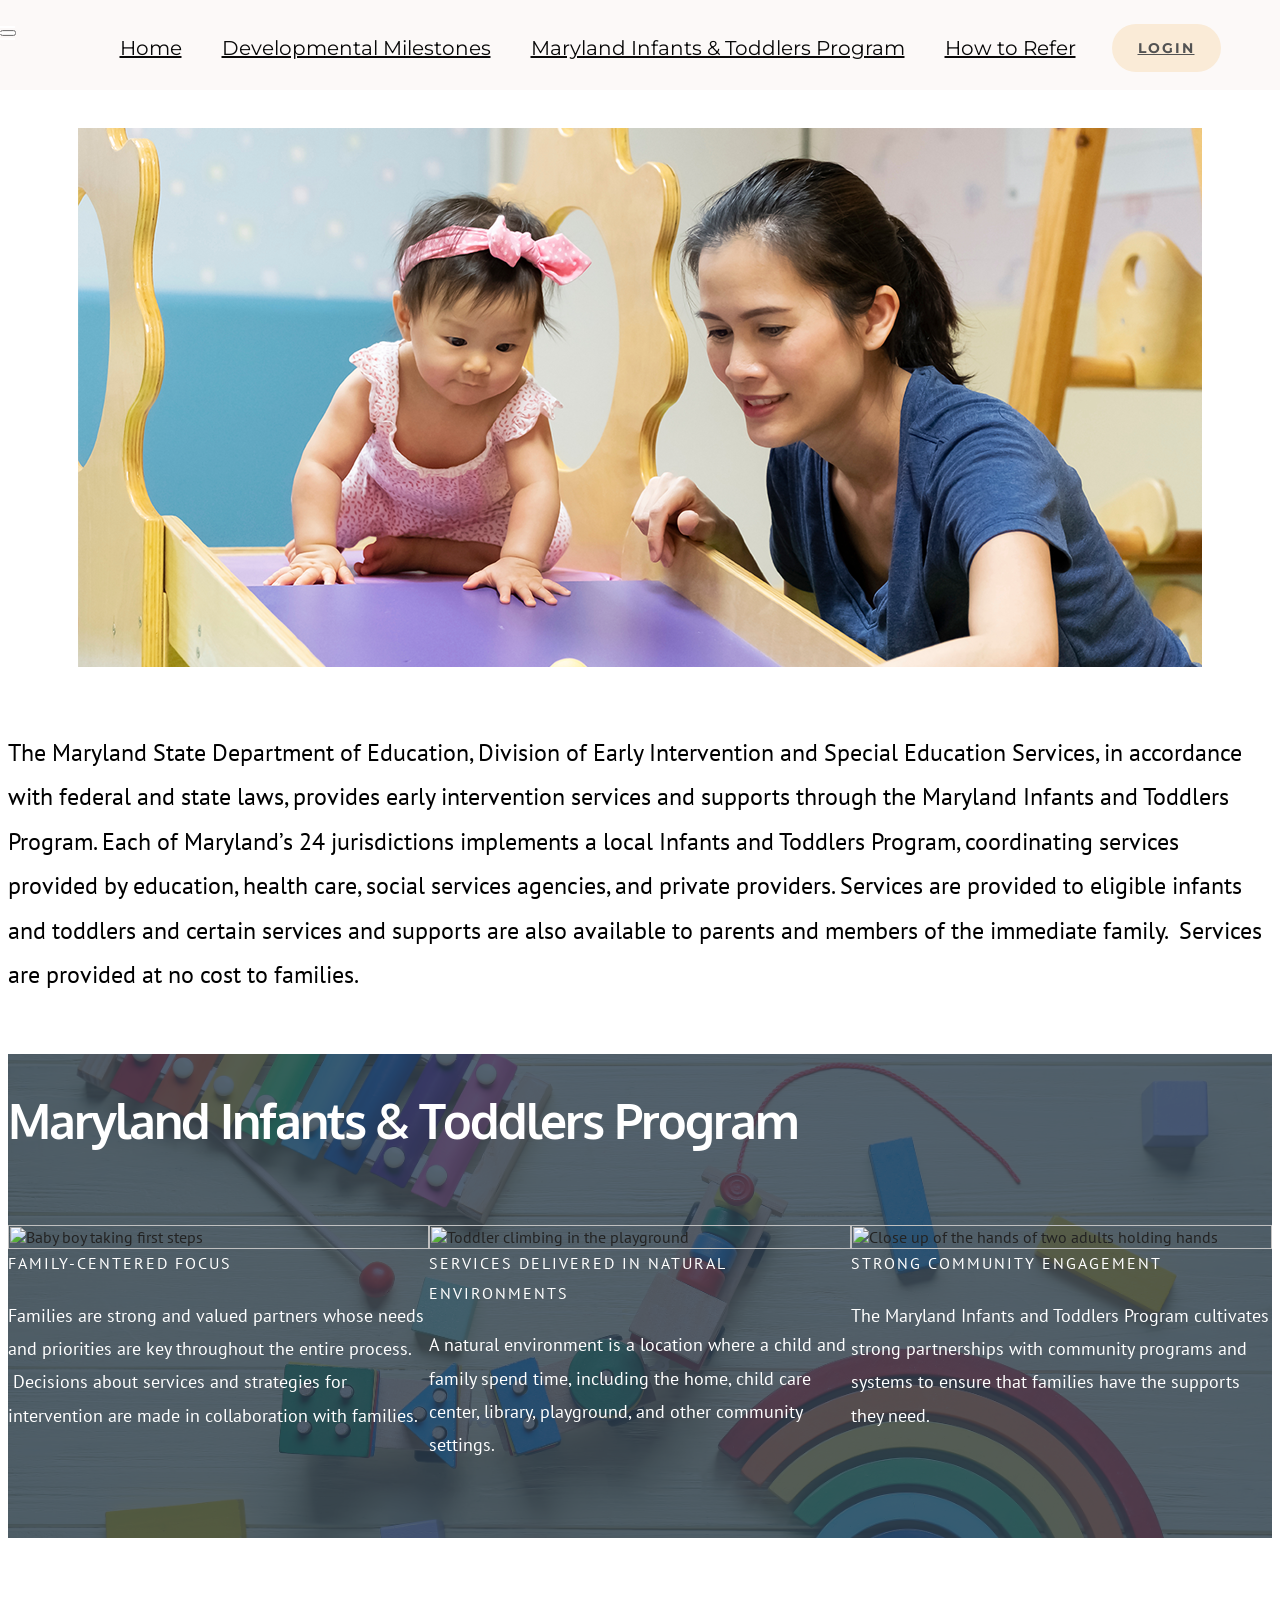
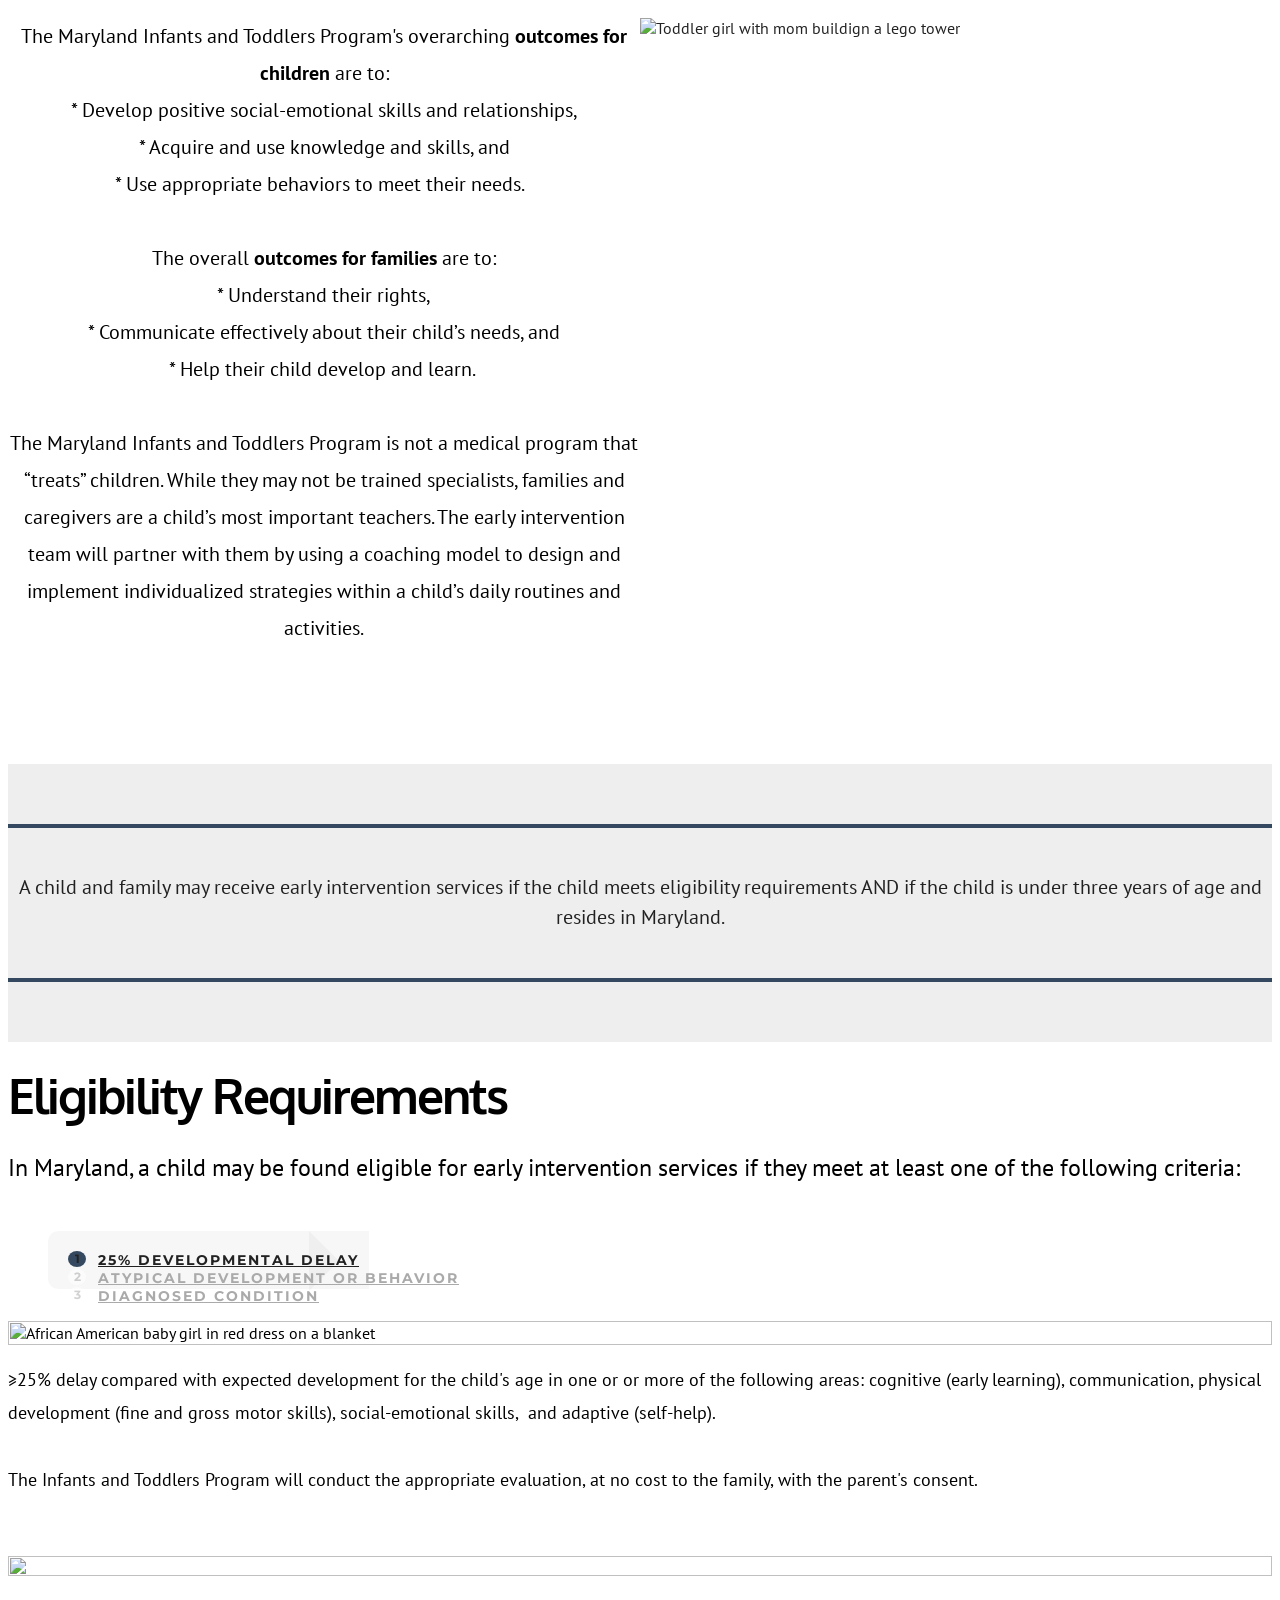
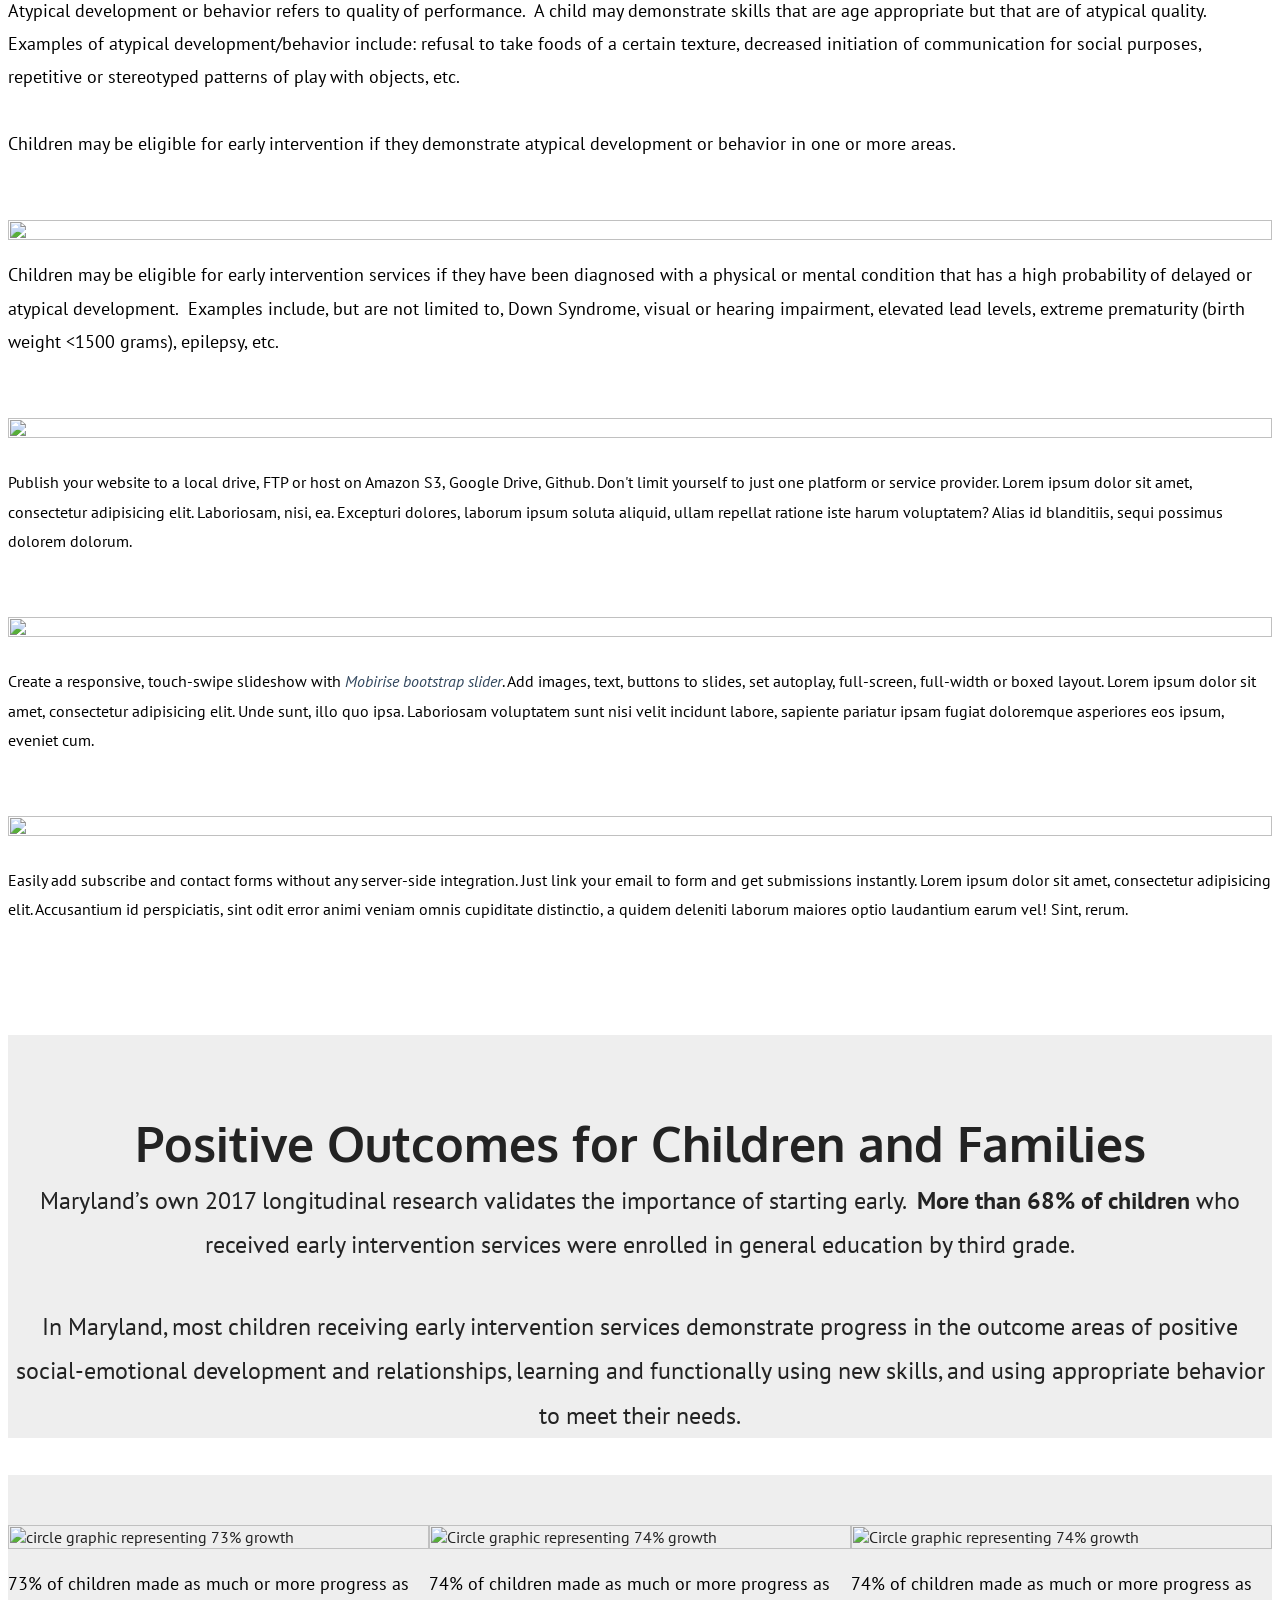
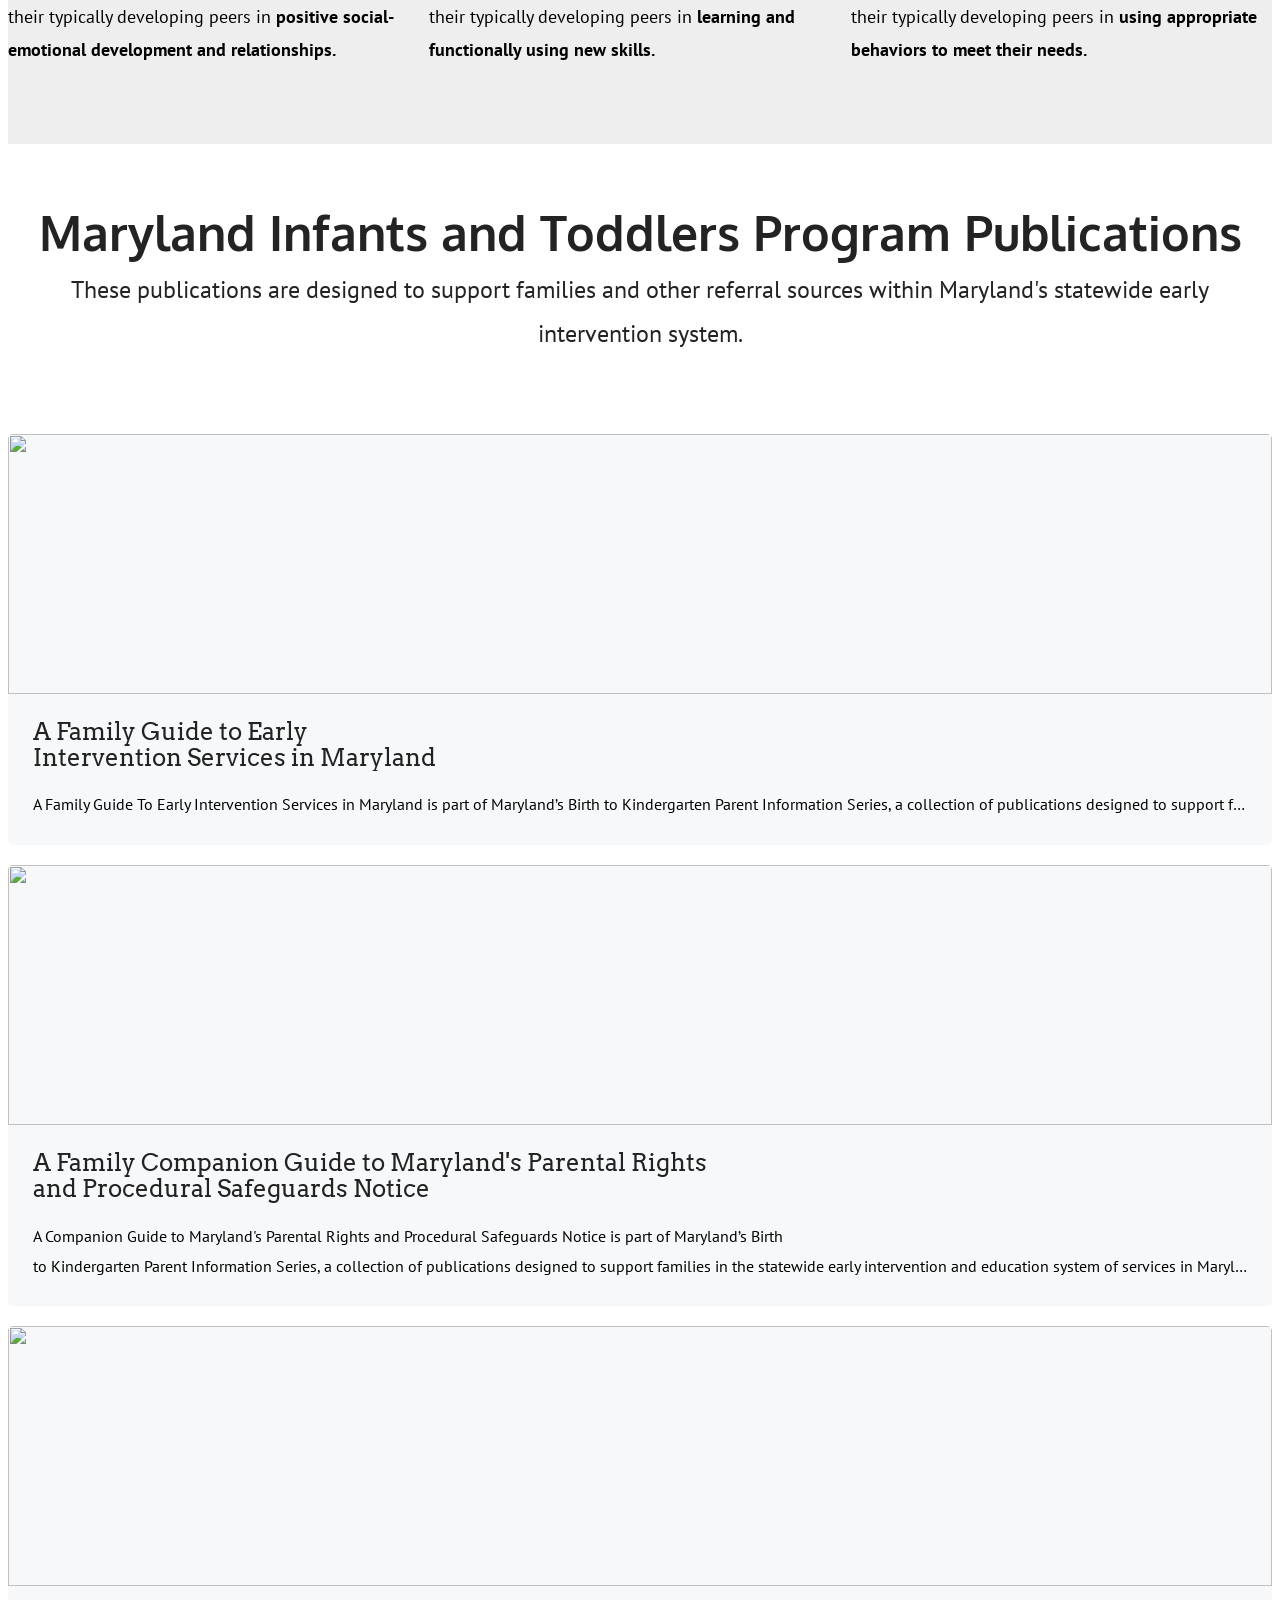
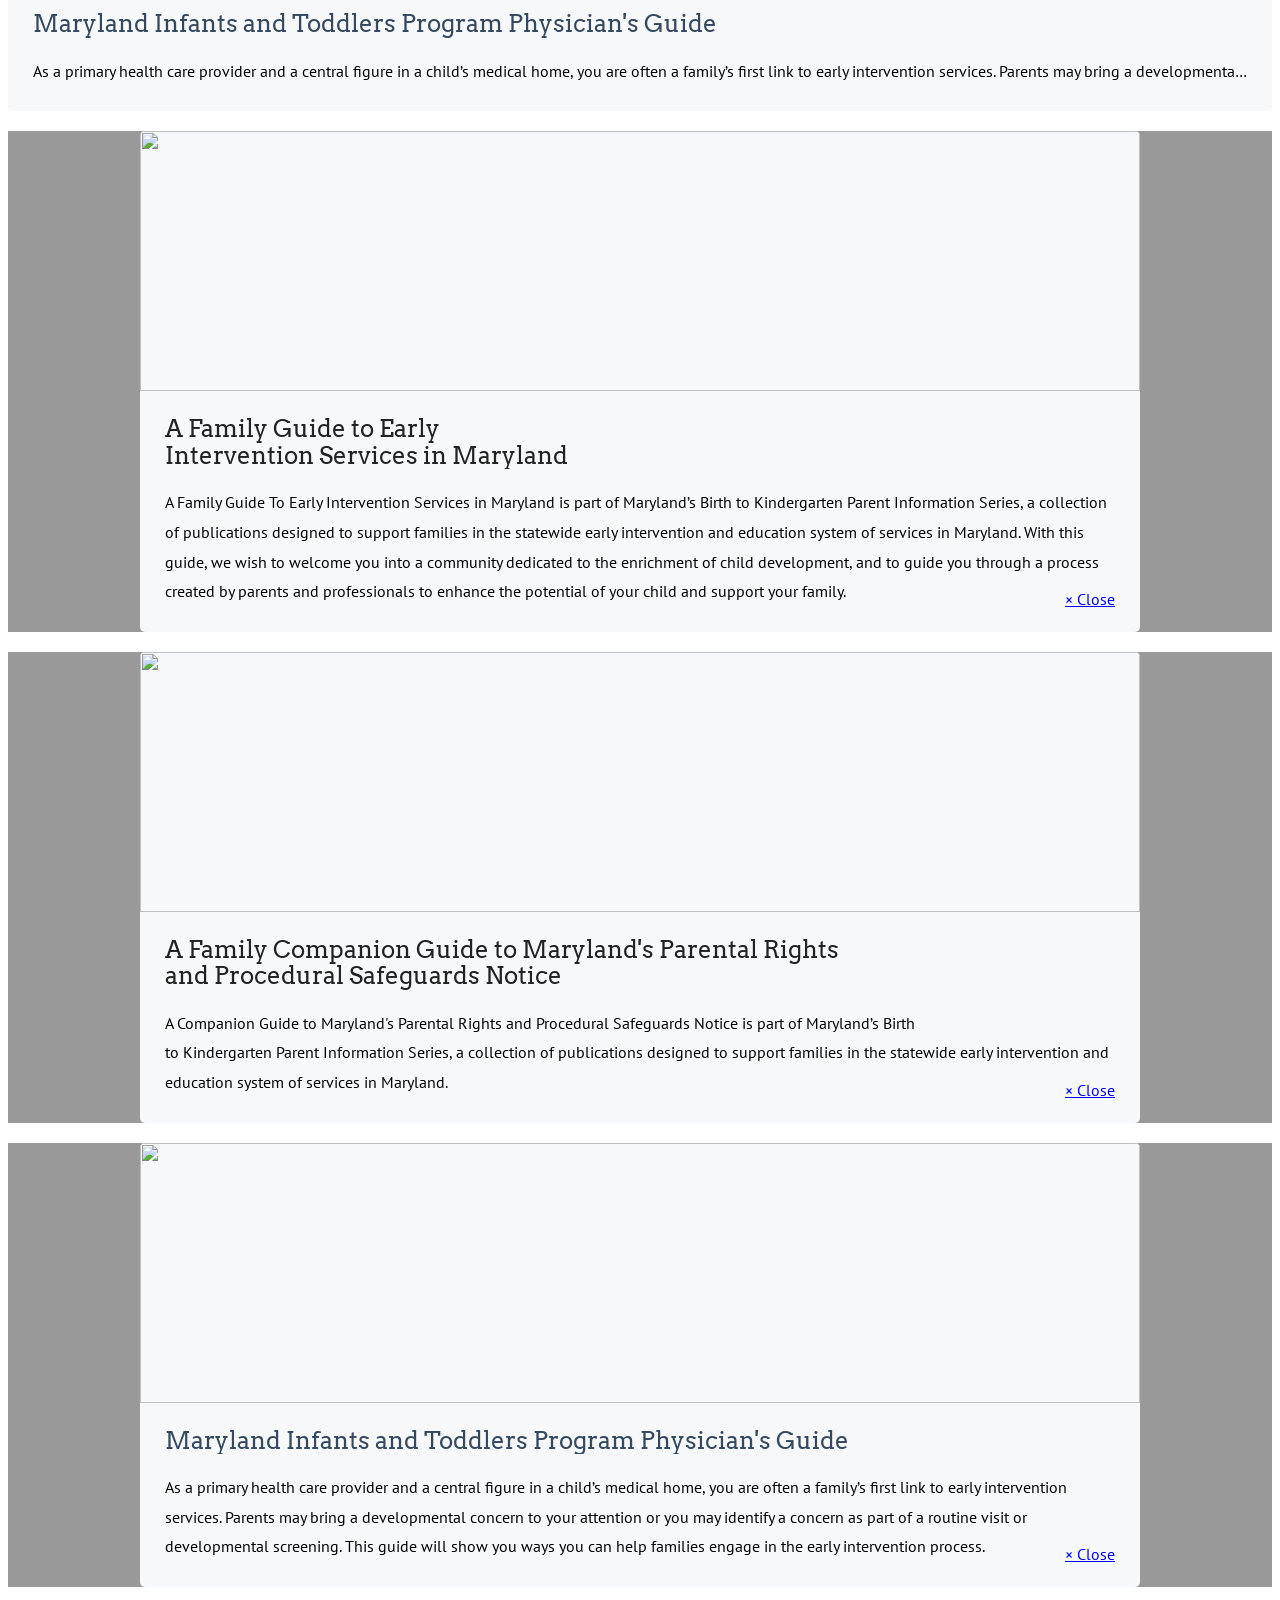
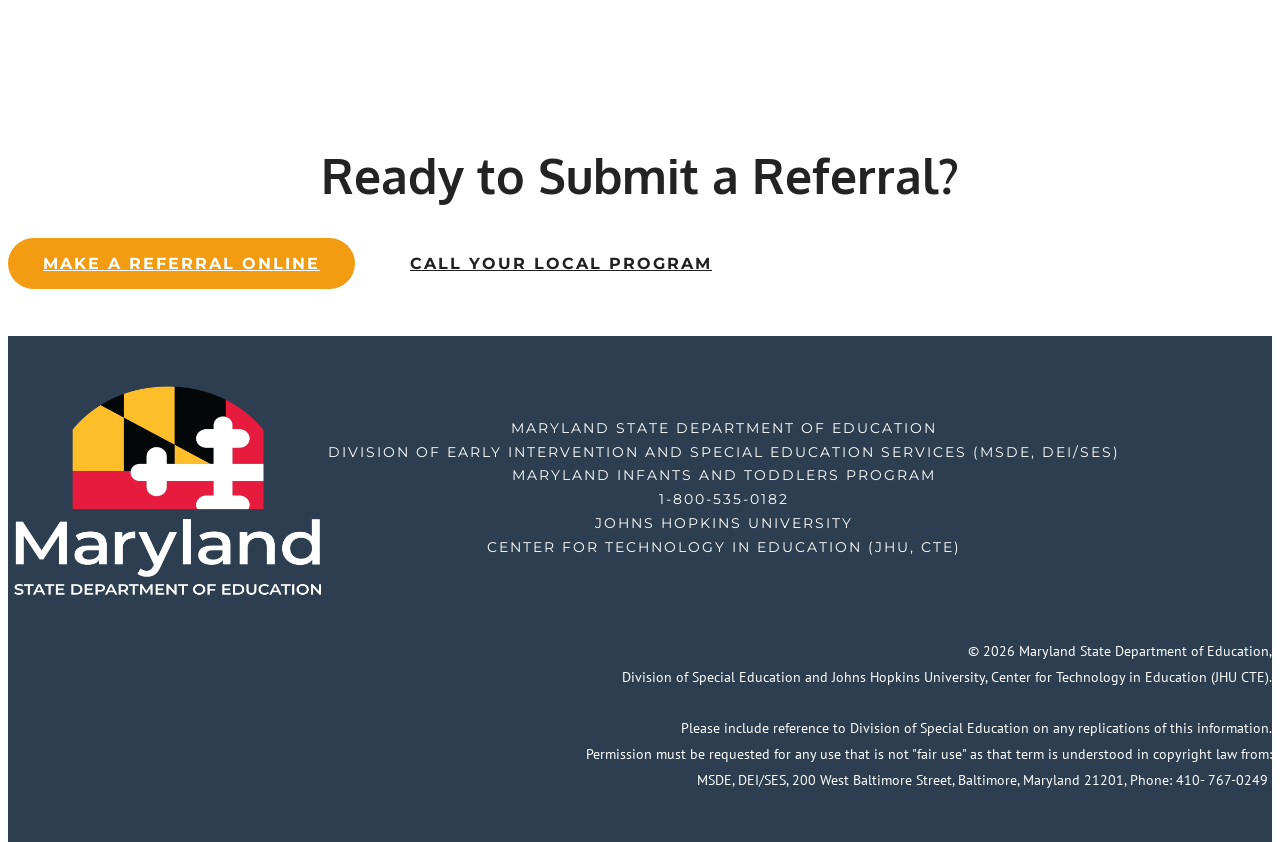
==== commit 7b2e6b40: "new images and styles" ====
--- a/MDITP.html
+++ b/MDITP.html
@@ -68,8 +68,11 @@
 
     <div class="container">
         <div class="row">
-            <div class="col-xs-12">
-                <p class="mbr-section-text lead">The Maryland State Department of Education, Division of Early Intervention and Special Education Services, in accordance with federal and state laws, provides early intervention services and supports through the Maryland Infants and Toddlers Program. Each of Maryland’s 24 jurisdictions implements a local Infants and Toddlers Program, coordinating
+                      <div class="text-center col-lg-12">
+            <img class="img-fluid" src="assets/images/AdobeStock_277818699.png"/>
+        </div>
+            <div class="col-xs-12 padding-top-40">
+                <p class="mbr-section-text lead text-24">The Maryland State Department of Education, Division of Early Intervention and Special Education Services, in accordance with federal and state laws, provides early intervention services and supports through the Maryland Infants and Toddlers Program. Each of Maryland’s 24 jurisdictions implements a local Infants and Toddlers Program, coordinating
 services provided by education, health care, social services agencies, and private providers. Services are&nbsp;provided to eligible infants and toddlers and certain services
 and supports are also available to parents and members of the
 immediate family. &nbsp;Services are provided at no cost to families.</p>
@@ -79,7 +82,7 @@
 
 </section>
 
-<section class="mbr-section mbr-section-hero features1 features4 mbr-parallax-background" id="features1-1s" data-rv-view="94" style="background-image: url(assets/images/building-blocks-purchased-2000x1333.jpg); padding-top: 40px; padding-bottom: 40px;">
+<section class="mbr-section mbr-section-hero features1 features4 mbr-parallax-background" id="features1-1s" data-rv-view="94" style="background-image: url(assets/images/AdobeStock_512026273.jpeg); padding-top: 40px; padding-bottom: 40px;">
 
     <div class="mbr-overlay" style="opacity: 0.8; background-color: rgb(44, 62, 80);"></div>
 
@@ -101,7 +104,7 @@
                             <div class="card-img iconbox"><img src="assets/images/11340-5-600x400.jpg" class="features-img" alt="Baby boy taking first steps" title="Baby Boy's first steps"></div>
                             <div class="card-block text-xs-center">
                                 <h5 class="mbr-section-subtitle lead">family-centered focus</h5>
-                                <p class="mbr-section-text lead">Families are strong and valued partners whose needs and priorities are key throughout the entire process. &nbsp;Decisions about services and strategies for intervention are made in collaboration with families.</p>
+                                <p class="mbr-section-text lead text-18">Families are strong and valued partners whose needs and priorities are key throughout the entire process. &nbsp;Decisions about services and strategies for intervention are made in collaboration with families.</p>
 
 
                                 
@@ -115,7 +118,7 @@
                             <div class="card-img iconbox"><img src="assets/images/1509-600x453.jpg" class="features-img" alt="Toddler climbing in the playground" title="Toddler climbing"></div>
                             <div class="card-block text-xs-center">
                                 <h5 class="mbr-section-subtitle lead">services delivered in natural environments</h5>
-                                <p class="mbr-section-text lead">A natural environment is a location where a child and family spend time, including the home, child care center, library, playground, and other community settings.</p>
+                                <p class="mbr-section-text lead text-18">A natural environment is a location where a child and family spend time, including the home, child care center, library, playground, and other community settings.</p>
 
 
                                 
@@ -129,7 +132,7 @@
                             <div class="card-img iconbox"><img src="assets/images/mbr-1-600x480.jpg" class="features-img" alt="Close up of the hands of two adults holding hands" title="Holding hands"></div>
                             <div class="card-block text-xs-center">
                                 <h5 class="mbr-section-subtitle lead">strong community engagement</h5>
-                                <p class="mbr-section-text lead">The Maryland Infants and Toddlers Program cultivates strong partnerships with community programs and systems to ensure that families have the supports they need.</p>
+                                <p class="mbr-section-text lead text-18">The Maryland Infants and Toddlers Program cultivates strong partnerships with community programs and systems to ensure that families have the supports they need.</p>
 
 
                                 
@@ -184,7 +187,7 @@
 
     <div class="container">
         <div class="row">
-            <div class="col-xs-12 lead"><p>A child and family may receive early intervention services if the child meets eligibility requirements AND if the child is under three years of age and resides in Maryland.</p></div>
+            <div class="col-xs-12 lead "><p>A child and family may receive early intervention services if the child meets eligibility requirements AND if the child is under three years of age and resides in Maryland.</p></div>
         </div>
     </div>
 
@@ -199,7 +202,7 @@
 
                     <h1 class="mbr-section-title display-1"><strong>Eligibility Requirements</strong></h1>
 
-                    <p class="mbr-section-text lead header-text">In Maryland, a child may be found eligible for early intervention services if they meet at least one of the following criteria:</p>
+                    <p class="mbr-section-text lead header-text text-24">In Maryland, a child may be found eligible for early intervention services if they meet at least one of the following criteria:</p>
 
                 </div>
             </div>
@@ -223,14 +226,12 @@
                                     <div class="mbr-figure"><img src="assets/images/baby-1317604-1929-1920x1280.jpg" class="card-img-top" alt="African American baby girl in red dress on a blanket" title="African American baby girl in red dress"></div>
                                 </div>
                                 <div class="col-xs-12 col-lg-6">
-                                    <div>
-                                        <div class="mbr-figure icon-block"><a href="https://mobirise.com" class="icon54-v4-percent mbr-iconfont mbr-iconfont-header5"></a></div>
-                                    </div>
+                            
                                     <div>
                                         
                                         <div class="row">
                                             <div class="col-md-12">
-                                                <p class="mbr-section-text lead">≥25% delay compared with expected development for the child's age in one or or more of the following areas: cognitive (early learning), communication, physical development (fine and gross motor skills), social-emotional skills, &nbsp;and adaptive (self-help). &nbsp;<br><br>The Infants and Toddlers Program will conduct the appropriate evaluation, at no cost to the family, with the parent's consent.</p>
+                                                <p class="mbr-section-text lead text-18">≥25% delay compared with expected development for the child's age in one or or more of the following areas: cognitive (early learning), communication, physical development (fine and gross motor skills), social-emotional skills, &nbsp;and adaptive (self-help). &nbsp;<br><br>The Infants and Toddlers Program will conduct the appropriate evaluation, at no cost to the family, with the parent's consent.</p>
                                             </div>
                                         </div>
                                     </div>
@@ -246,14 +247,12 @@
                                     <div class="mbr-figure"><img src="assets/images/toddler-667300-1920-1920x1285.jpg" class="card-img-top"></div>
                                 </div>
                                 <div class="col-xs-12 col-lg-6">
-                                    <div>
-                                        <div class="mbr-figure icon-block"><a href="https://mobirise.com" class="mbri-edit mbr-iconfont mbr-iconfont-header5"></a></div>
-                                    </div>
+                           
                                     <div>
                                         
                                         <div class="row">
                                             <div class="col-md-12">
-                                                <p class="mbr-section-text lead">Atypical development or behavior refers to quality of performance. &nbsp;A child may demonstrate skills that are age appropriate but that are of atypical quality. Examples of atypical development/behavior include: refusal to take foods of a certain texture, decreased initiation of communication for social purposes, repetitive or stereotyped patterns of play with objects, etc.<br><br>Children may be eligible for early intervention if they demonstrate atypical development or behavior in one or more areas.</p>
+                                                <p class="mbr-section-text lead text-18">Atypical development or behavior refers to quality of performance. &nbsp;A child may demonstrate skills that are age appropriate but that are of atypical quality. Examples of atypical development/behavior include: refusal to take foods of a certain texture, decreased initiation of communication for social purposes, repetitive or stereotyped patterns of play with objects, etc.<br><br>Children may be eligible for early intervention if they demonstrate atypical development or behavior in one or more areas.</p>
                                             </div>
                                         </div>
                                     </div>
@@ -269,14 +268,12 @@
                                     <div class="mbr-figure"><img src="assets/images/boy-609687-1920-1920x1280.jpg" class="card-img-top"></div>
                                 </div>
                                 <div class="col-xs-12 col-lg-6">
-                                    <div>
-                                        <div class="mbr-figure icon-block"><a href="https://mobirise.com" class="imind-clinic mbr-iconfont mbr-iconfont-header5"></a></div>
-                                    </div>
+                               
                                     <div>
                                         
                                         <div class="row">
                                             <div class="col-md-12">
-                                                <p class="mbr-section-text lead">Children may be eligible for early intervention services if they have been diagnosed with a physical or mental condition that has a high probability of delayed or atypical development. &nbsp;Examples include, but are not limited to, Down Syndrome, visual or hearing impairment, elevated lead levels, extreme prematurity (birth weight &lt;1500 grams), epilepsy, etc.</p>
+                                                <p class="mbr-section-text lead text-18">Children may be eligible for early intervention services if they have been diagnosed with a physical or mental condition that has a high probability of delayed or atypical development. &nbsp;Examples include, but are not limited to, Down Syndrome, visual or hearing impairment, elevated lead levels, extreme prematurity (birth weight &lt;1500 grams), epilepsy, etc.</p>
                                             </div>
                                         </div>
                                     </div>
@@ -369,8 +366,12 @@
         <div class="row">
             <div class="col-xs-12">
                 <h3 class="mbr-section-title display-4"><strong>Positive Outcomes for Children and Families</strong></h3>
-                <p class="mbr-section-subtitle lead">Maryland’s own 2017 longitudinal research validates the importance of starting early. &nbsp;<strong>More than 68% of children 
-</strong><br>who received early intervention services were enrolled in general education by third grade.&nbsp;<br><br>In Maryland, most children receiving early intervention services demonstrate progress in the outcome areas of positive social-emotional development and relationships, learning and functionally using new skills, and using appropriate behavior to meet their needs.</p>
+                <p class="mbr-section-subtitle lead text-24">Maryland’s own 2017 longitudinal research validates the importance of starting early. &nbsp;<strong>More than 68% of children 
+</strong>who received early intervention services were enrolled in general education by third grade. 
+
+</p>
+<p class="mbr-section-subtitle lead text-24">
+In Maryland, most children receiving early intervention services demonstrate progress in the outcome areas of positive social-emotional development and relationships, learning and functionally using new skills, and using appropriate behavior to meet their needs.</p>
             </div>
         </div>
     </div>
@@ -398,7 +399,7 @@
                             <div class="card-img iconbox"><img src="assets/images/73-percent-442x290.png" class="features-img" alt="circle graphic representing 73% growth" title="circle graph 73%"></div>
                             <div class="card-block text-xs-center">
                                 
-                                <p class="mbr-section-text lead">73% of children made as much or more progress as their typically developing peers in <strong>positive social-emotional development and relationships.</strong></p>
+                                <p class="mbr-section-text lead text-18">73% of children made as much or more progress as their typically developing peers in <strong>positive social-emotional development and relationships.</strong></p>
 
 
                                 
@@ -412,7 +413,7 @@
                             <div class="card-img iconbox"><img src="assets/images/capture-445x293.png" class="features-img" alt="Circle graphic representing 74% growth" title="74% infrographic"></div>
                             <div class="card-block text-xs-center">
                                 
-                                <p class="mbr-section-text lead">74% of children made as much or more progress as their typically developing peers in <strong>learning and functionally using new skills.</strong></p>
+                                <p class="mbr-section-text lead text-18">74% of children made as much or more progress as their typically developing peers in <strong>learning and functionally using new skills.</strong></p>
 
 
                                 
@@ -426,7 +427,7 @@
                             <div class="card-img iconbox"><img src="assets/images/capture-445x293.png" class="features-img" alt="Circle graphic representing 74% growth" title="74% infographic"></div>
                             <div class="card-block text-xs-center">
                                 
-                                <p class="mbr-section-text lead">74% of children made as much or more progress as their typically developing peers in <strong>using appropriate behaviors to meet their needs.</strong></p>
+                                <p class="mbr-section-text lead text-18">74% of children made as much or more progress as their typically developing peers in <strong>using appropriate behaviors to meet their needs.</strong></p>
 
 
                                 
@@ -449,7 +450,7 @@
         <div class="row">
             <div class="col-xs-12">
                 <h3 class="mbr-section-title display-4"><strong>Maryland Infants and Toddlers Program Publications</strong></h3>
-                <p class="mbr-section-subtitle lead">These publications are designed to support families and other referral sources within Maryland's statewide early intervention system.</p>
+                <p class="mbr-section-subtitle lead text-24">These publications are designed to support families and other referral sources within Maryland's statewide early intervention system.</p>
             </div>
         </div>
     </div>
--- a/assets/dropdown/css/style.css
+++ b/assets/dropdown/css/style.css
@@ -103,12 +103,33 @@
   font-family: "Montserrat";
   font-size: 1.25rem;
   font-weight: 400;
-  height: auto !important; }
+  height: auto !important;
+  margin:auto !important; 
+
+}
   .nav-dropdown .nav-item {
     display: table-cell;
     float: none;
     vertical-align: middle;
-    position: relative; }
+    position: relative; 
+   transition: background-color 0.5s ease-in-out;
+
+  }
+     .nav-dropdown  .nav-item:hover {
+    background-color: antiquewhite;
+     }
+     .reverse-hover{
+      background-color: #fcf9f8 !important;
+     }
+
+          .reverse-hover .btn{
+      background-color: antiquewhite;
+     }
+             .reverse-hover .btn:hover{
+      background-color: #34495e;
+
+      border: none;
+     }
   .nav-dropdown .nav-btn {
     padding-left: 1rem; }
   .nav-dropdown .link {
--- a/assets/theme/css/style.css
+++ b/assets/theme/css/style.css
@@ -2441,7 +2441,6 @@
   font-size: 10px; }
 .testimonials1 .mbr-author-desc {
   font-family: 'Montserrat', sans-serif;
-  letter-spacing: 3px;
   font-weight: 700; }
 .testimonials1 .mbr-author:after {
   content: '';
@@ -2791,7 +2790,7 @@
 .mbr-author-desc {
   color: #9fa3a7;
   font-family: "Montserrat";
-  font-size: 10px;
+  font-size: 1rem;
   font-style: normal;
   font-weight: 400;
   line-height: 1.597; }
@@ -5787,11 +5786,11 @@
   .tabs .nav-tabs .nav-item.nav-item-last .nav-link {
     border-right: 2px solid #eee; }
 .tabs .tab-content {
-  margin-top: 30px; }
+  margin-top: 0px; }
   .tabs .tab-content .mbr-figure {
-    margin-bottom: 30px; }
+    margin-bottom: 0px; }
   .tabs .tab-content .mbr-section-subtitle {
-    margin-bottom: 20px; }
+    margin-bottom: 0px; }
 .tabs .image {
   margin-bottom: 20px; }
   .tabs .image img {
--- a/assets/mobirise/css/mbr-additional.css
+++ b/assets/mobirise/css/mbr-additional.css
@@ -5,35 +5,13 @@
 @import url(https://fonts.googleapis.com/css?family=Merriweather:400,300,700);
 @import url(https://fonts.googleapis.com/css?family=Open+Sans:400,300,700);
 
-
-
-
-
-
-
-
-
-
-
-
-
-
-
-
-
-
-
-
-
-
-
 body,
 input,
 textarea,
 .mbr-section-text,
 .mbr-company .list-group-text,
 .panel-body {
-  font-family: 'Open Sans', sans-serif;
+  font-family: 'PT Sans', sans-serif;
 }
 .mbr-footer-content li,
 .mbr-footer .mbr-contacts li {
@@ -509,8 +487,21 @@
 .lead a {
   color: #34495f;
 }
+
+.card-block .lead a {
+    color: #f9f6f6;
+    text-decoration: underline ;
+}
+
+
+.card-block .lead a:hover {
+  color: #ffffff;
+  font-weight: 600;
+}
+
 .lead a:hover {
-  color:#34495f;
+ color:#1a242f;
+  font-weight: 600;
 }
 .mbr-plan-header.bg-primary .mbr-plan-subtitle,
 .mbr-plan-header.bg-primary .mbr-plan-price-desc {
@@ -861,7 +852,7 @@
   font-style: italic;
 }
 #header1-1 .mbr-section-title {
-  font-size: 48px;
+  font-size: 4rem;
   font-family: 'Oxygen', sans-serif;
   color: #ffffff;
   text-align: left;
@@ -1089,23 +1080,32 @@
   text-transform: uppercase;
   letter-spacing: 2px;
   color: #fff;
-  font-family: 'PT Sans', sans-serif;
 }
 #features1-2f .mbr-section-text {
   text-align: left;
   font-family: 'PT Sans', sans-serif;
+  font-size: 18px;
 }
 #tabs1-2g P {
   text-align: left;
   font-family: 'PT Sans', sans-serif;
-}
+  font-size: 18px;
+}
+.text-24{
+  font-size:24px !important;
+}
+
+.text-18{
+  font-size:18px !important;
+}
+
 #tabs1-2g .mbr-section-title {
   font-family: 'Oxygen', sans-serif;
   font-size: 48px;
 }
 #content4-11 P {
   font-family: 'PT Sans', sans-serif;
-  font-size: 20px;
+  font-size: 18px;
 }
 #tabs2-2i P {
   text-align: left;
@@ -1501,3 +1501,18 @@
 #buttons1-10 .btn {
    
 }
+
+
+/* Tablet */
+@media (max-width: 1024px) {
+    #header1-1 .mbr-section-title {
+        font-size: 2.4rem;
+    }
+}
+
+/* Mobile */
+@media (max-width: 768px) {
+    #header1-1 .mbr-section-title {
+        font-size: 2rem;
+    }
+}
--- a/assets/mobirise/css/mbr-additional.css
+++ b/assets/mobirise/css/mbr-additional.css
@@ -5,35 +5,13 @@
 @import url(https://fonts.googleapis.com/css?family=Merriweather:400,300,700);
 @import url(https://fonts.googleapis.com/css?family=Open+Sans:400,300,700);
 
-
-
-
-
-
-
-
-
-
-
-
-
-
-
-
-
-
-
-
-
-
-
 body,
 input,
 textarea,
 .mbr-section-text,
 .mbr-company .list-group-text,
 .panel-body {
-  font-family: 'Open Sans', sans-serif;
+  font-family: 'PT Sans', sans-serif;
 }
 .mbr-footer-content li,
 .mbr-footer .mbr-contacts li {
@@ -509,8 +487,21 @@
 .lead a {
   color: #34495f;
 }
+
+.card-block .lead a {
+    color: #f9f6f6;
+    text-decoration: underline ;
+}
+
+
+.card-block .lead a:hover {
+  color: #ffffff;
+  font-weight: 600;
+}
+
 .lead a:hover {
-  color:#34495f;
+ color:#1a242f;
+  font-weight: 600;
 }
 .mbr-plan-header.bg-primary .mbr-plan-subtitle,
 .mbr-plan-header.bg-primary .mbr-plan-price-desc {
@@ -861,7 +852,7 @@
   font-style: italic;
 }
 #header1-1 .mbr-section-title {
-  font-size: 48px;
+  font-size: 4rem;
   font-family: 'Oxygen', sans-serif;
   color: #ffffff;
   text-align: left;
@@ -1089,23 +1080,32 @@
   text-transform: uppercase;
   letter-spacing: 2px;
   color: #fff;
-  font-family: 'PT Sans', sans-serif;
 }
 #features1-2f .mbr-section-text {
   text-align: left;
   font-family: 'PT Sans', sans-serif;
+  font-size: 18px;
 }
 #tabs1-2g P {
   text-align: left;
   font-family: 'PT Sans', sans-serif;
-}
+  font-size: 18px;
+}
+.text-24{
+  font-size:24px !important;
+}
+
+.text-18{
+  font-size:18px !important;
+}
+
 #tabs1-2g .mbr-section-title {
   font-family: 'Oxygen', sans-serif;
   font-size: 48px;
 }
 #content4-11 P {
   font-family: 'PT Sans', sans-serif;
-  font-size: 20px;
+  font-size: 18px;
 }
 #tabs2-2i P {
   text-align: left;
@@ -1501,3 +1501,18 @@
 #buttons1-10 .btn {
    
 }
+
+
+/* Tablet */
+@media (max-width: 1024px) {
+    #header1-1 .mbr-section-title {
+        font-size: 2.4rem;
+    }
+}
+
+/* Mobile */
+@media (max-width: 768px) {
+    #header1-1 .mbr-section-title {
+        font-size: 2rem;
+    }
+}
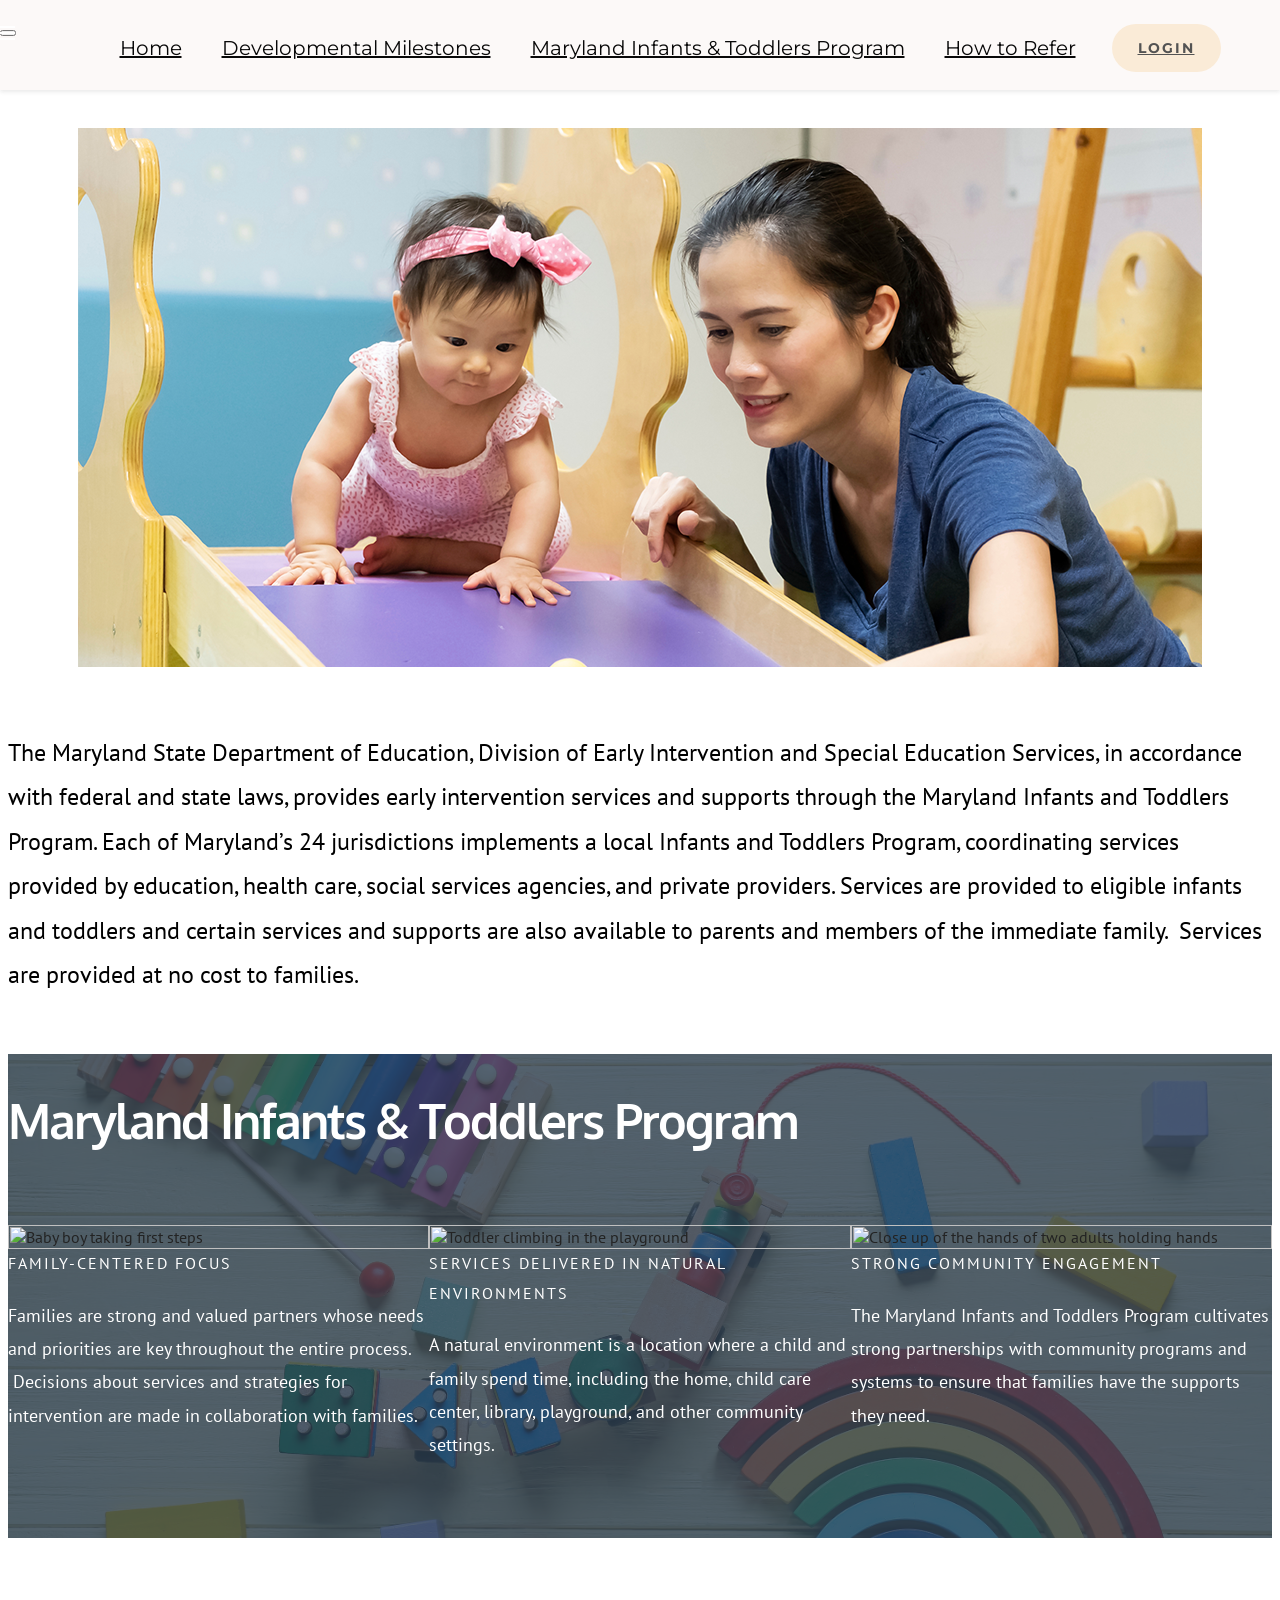
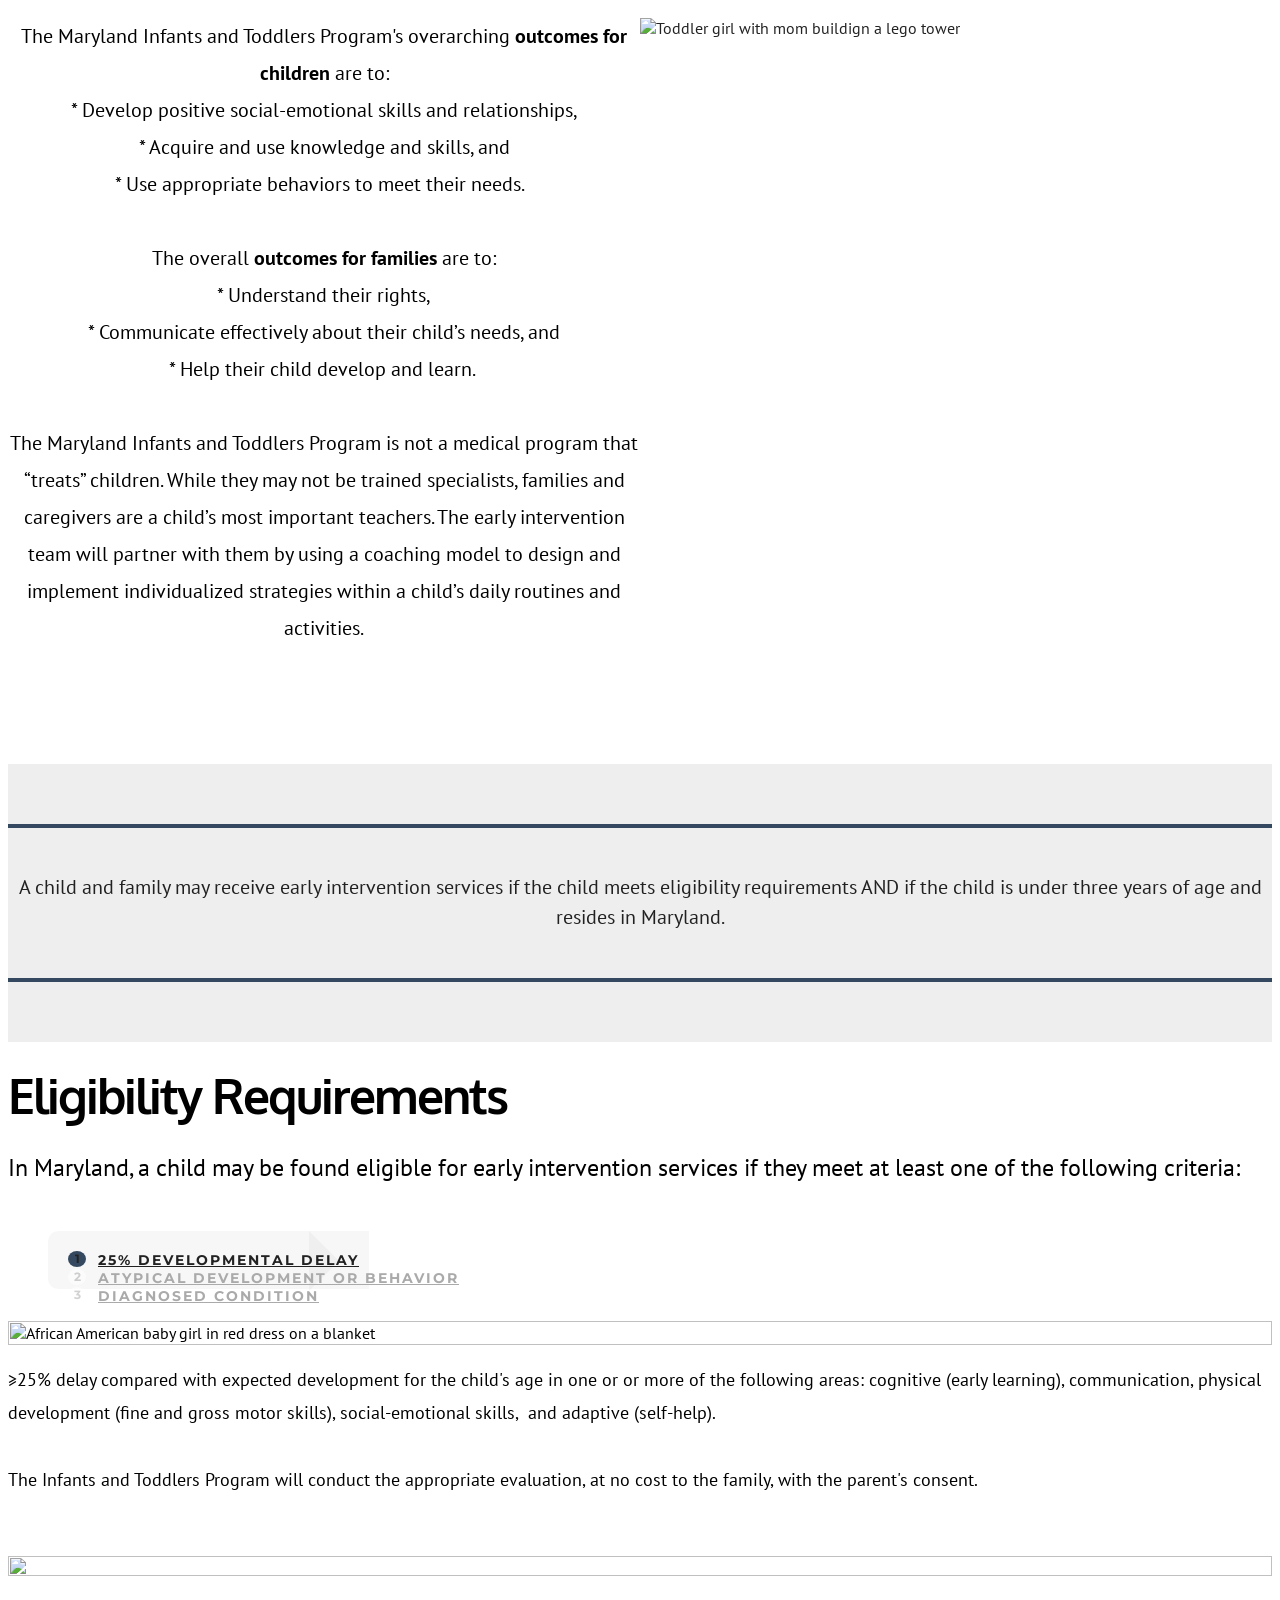
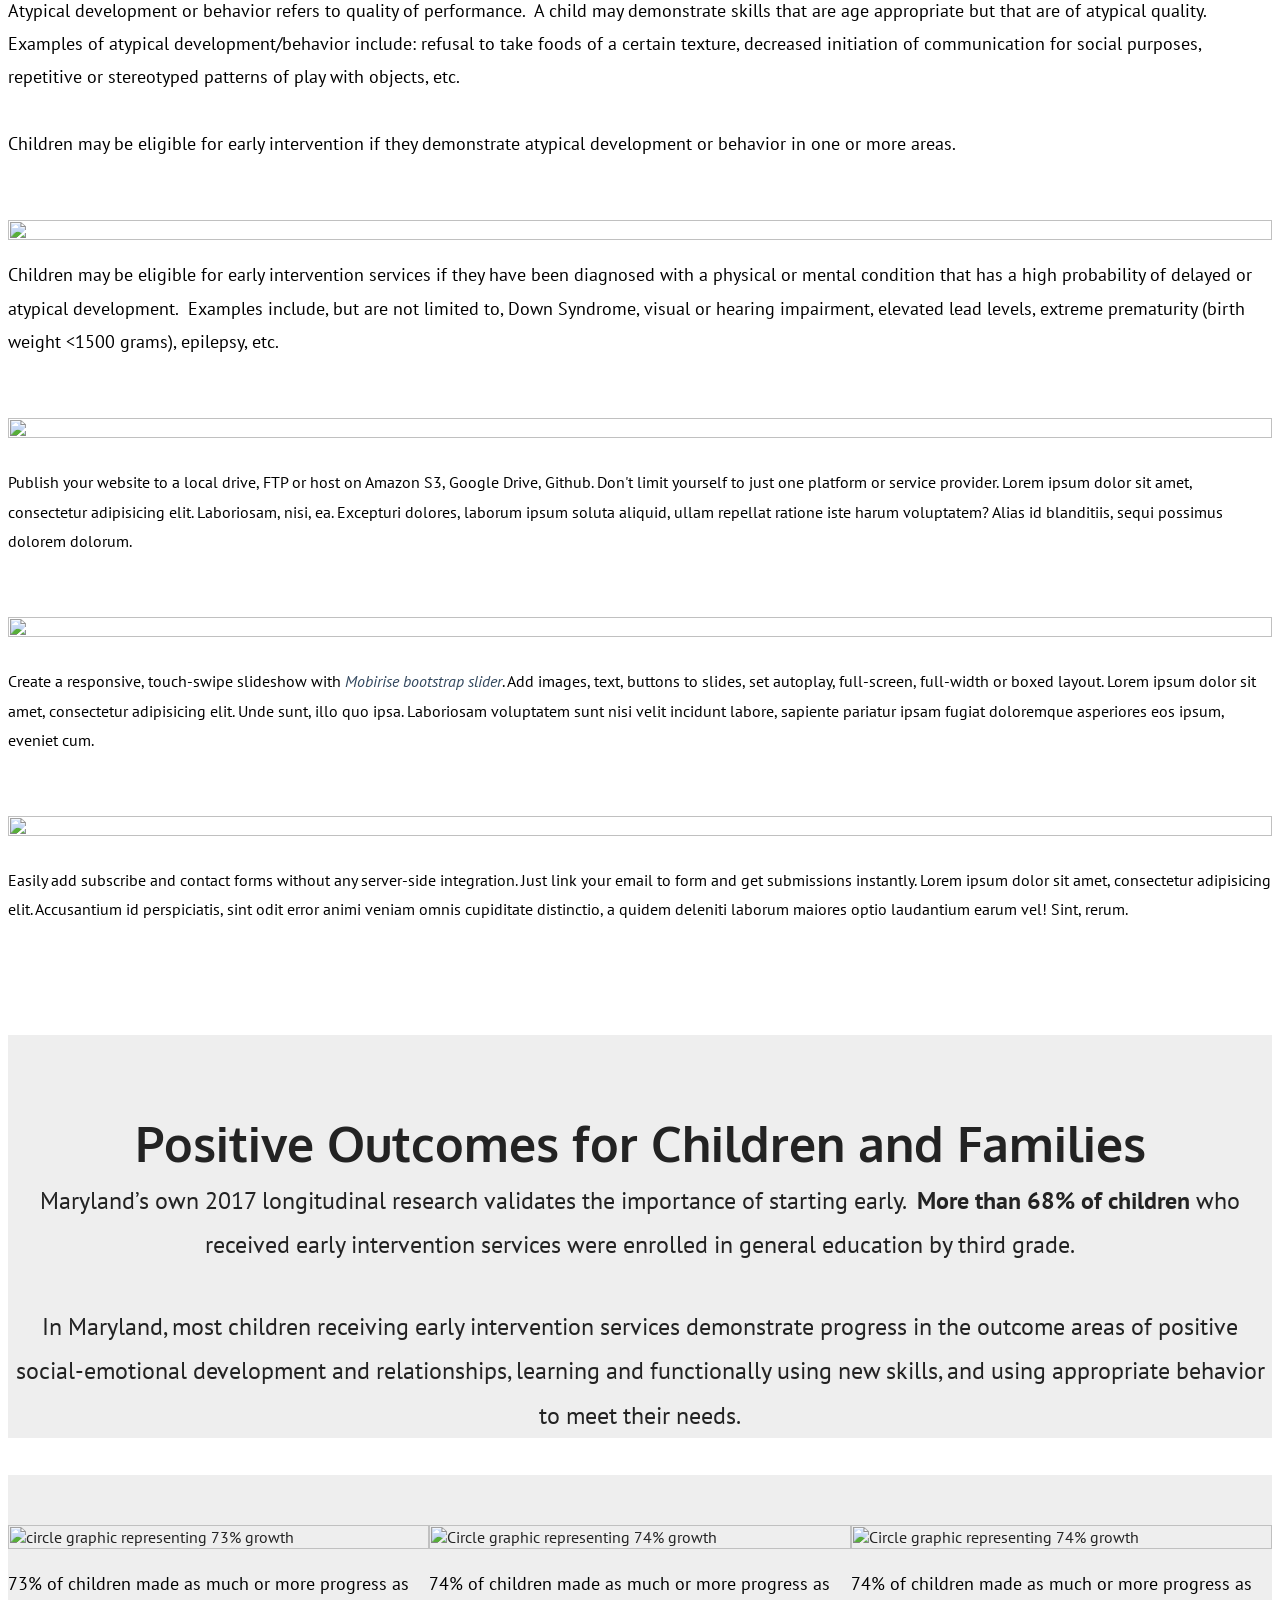
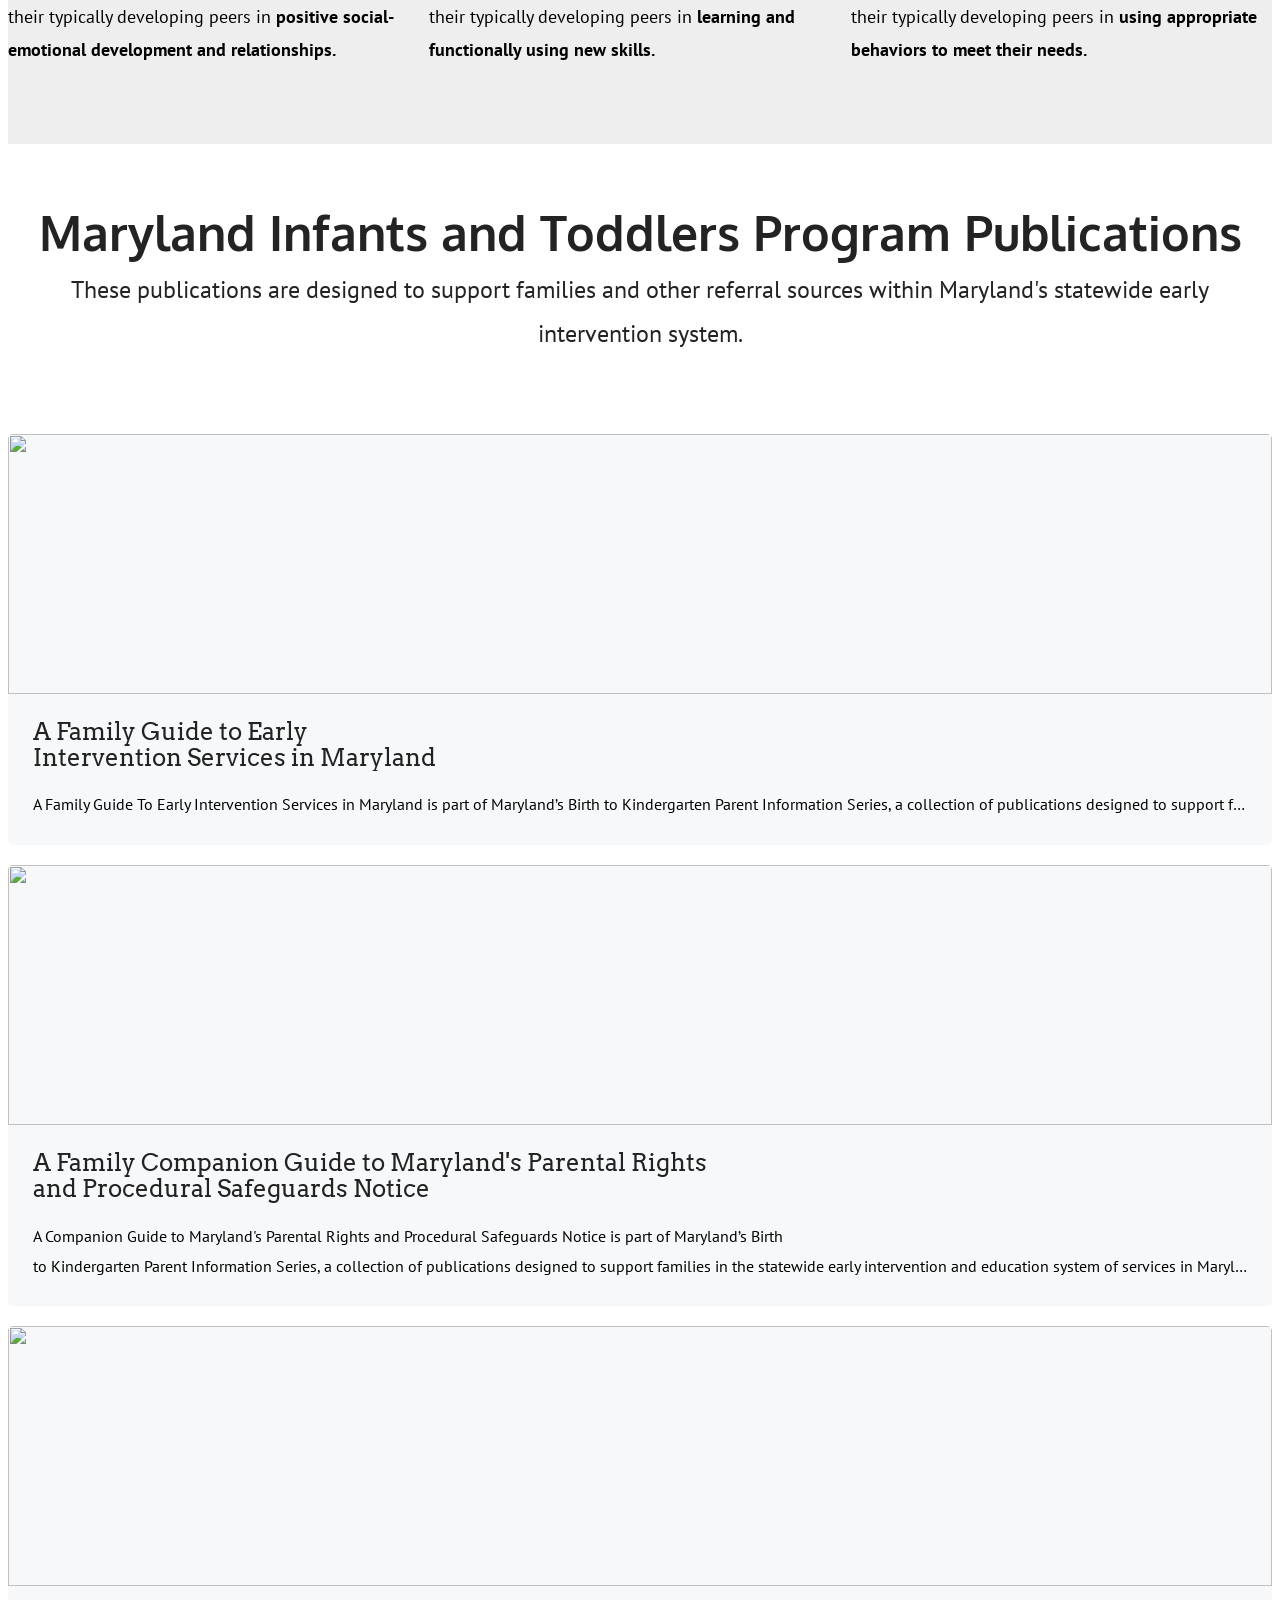
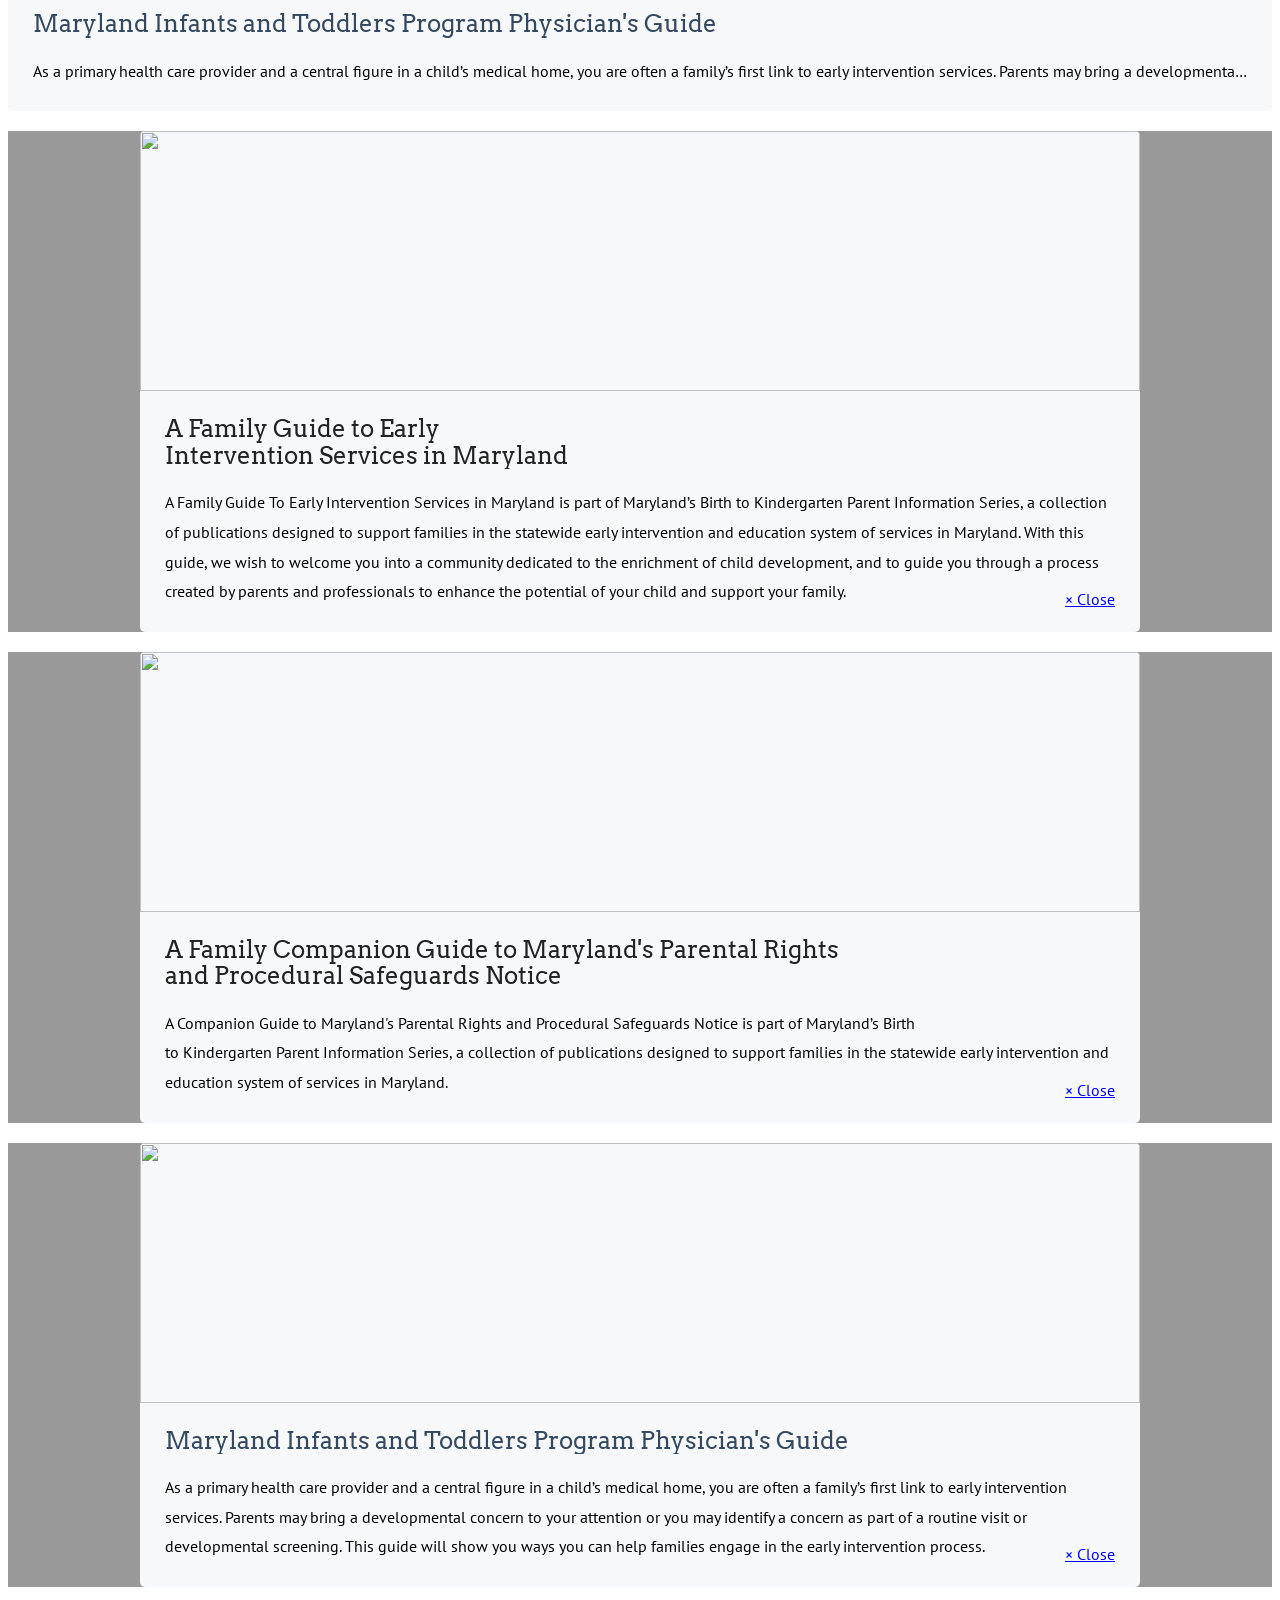
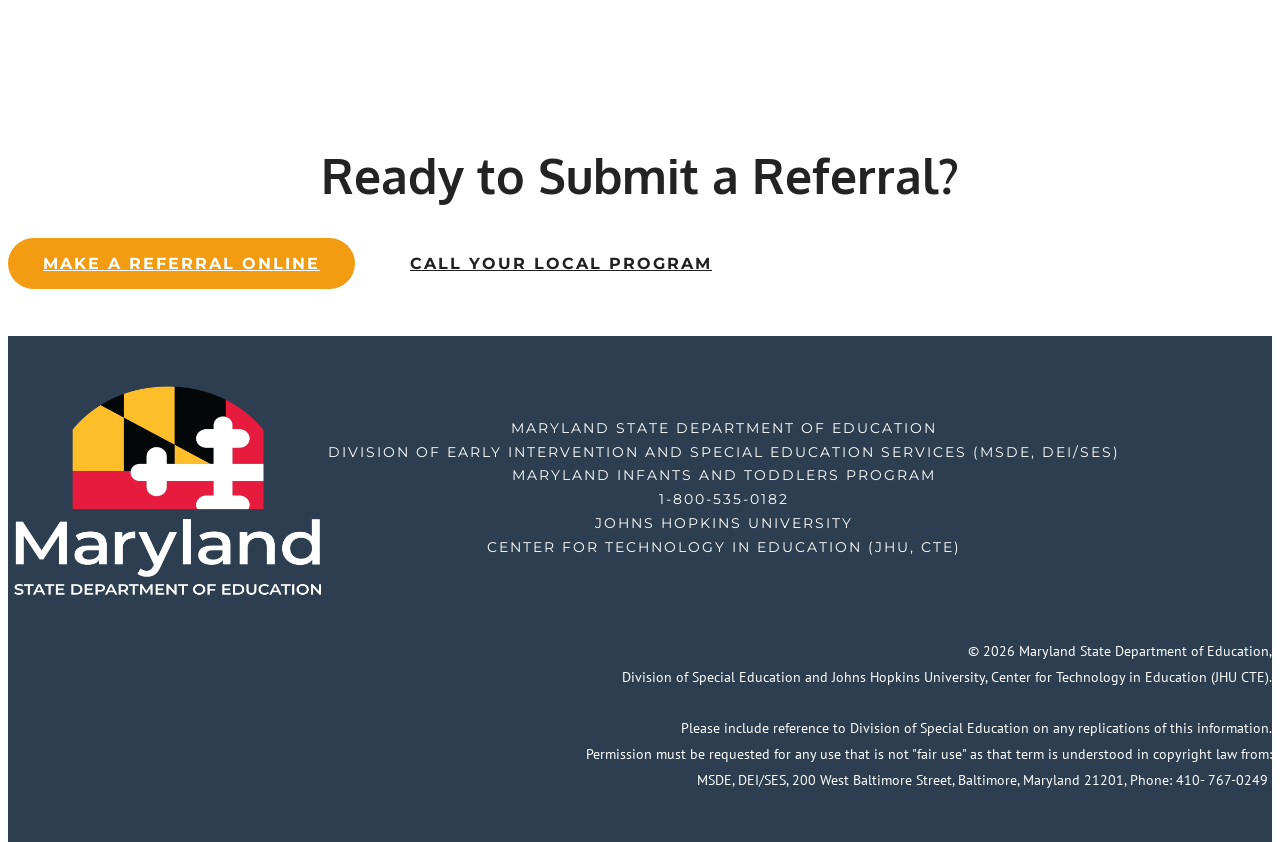
==== commit 31e5c743: "added menu.js and edited copy" ====
--- a/MDITP.html
+++ b/MDITP.html
@@ -749,7 +749,8 @@
   <script src="assets/touch-swipe/jquery.touch-swipe.min.js"></script>
   <script src="assets/theme/js/script.js"></script>
   <script src="assets/formoid/formoid.min.js"></script>
-  
+    <script src="js/menu.js"></script>
+
   
   
   <input name="animation" type="hidden">
--- a/assets/dropdown/css/style.css
+++ b/assets/dropdown/css/style.css
@@ -5,7 +5,9 @@
   right: 0;
   top: 0;
   transition: all 0.45s ease;
-  z-index: 1030; }
+  z-index: 1030; 
+    box-shadow: 0 2px 4px 0 rgba(52, 52, 52, 0.1);
+}
   .navbar-dropdown .navbar-brand {
     float: none;
     font-size: 0;
@@ -118,6 +120,9 @@
      .nav-dropdown  .nav-item:hover {
     background-color: antiquewhite;
      }
+     .active-x {
+    background-color: antiquewhite;
+     }
      .reverse-hover{
       background-color: #fcf9f8 !important;
      }
--- a/assets/mobirise/css/mbr-additional.css
+++ b/assets/mobirise/css/mbr-additional.css
@@ -652,18 +652,18 @@
   background:#34495f;
 }
 .countdown2 .bottom2 {
-  background: #c87f0a;
+  background: #f29c12;
 }
 /*accordion*/
 .accordion .panel-heading {
   background:#34495f;
-  border-bottom: 1px solid #c87f0a;
+  border-bottom: 1px solid #f29c12;
 }
 .accordion .panel-heading:hover {
-  background: #c87f0a;
+  background: #f29c12;
 }
 .accordion .accordion-group .panel:last-child:after {
-  background: #c87f0a;
+  background: #f29c12;
 }
 /* news */
 .news__card:hover {
--- a/assets/mobirise/css/mbr-additional.css
+++ b/assets/mobirise/css/mbr-additional.css
@@ -652,18 +652,18 @@
   background:#34495f;
 }
 .countdown2 .bottom2 {
-  background: #c87f0a;
+  background: #f29c12;
 }
 /*accordion*/
 .accordion .panel-heading {
   background:#34495f;
-  border-bottom: 1px solid #c87f0a;
+  border-bottom: 1px solid #f29c12;
 }
 .accordion .panel-heading:hover {
-  background: #c87f0a;
+  background: #f29c12;
 }
 .accordion .accordion-group .panel:last-child:after {
-  background: #c87f0a;
+  background: #f29c12;
 }
 /* news */
 .news__card:hover {
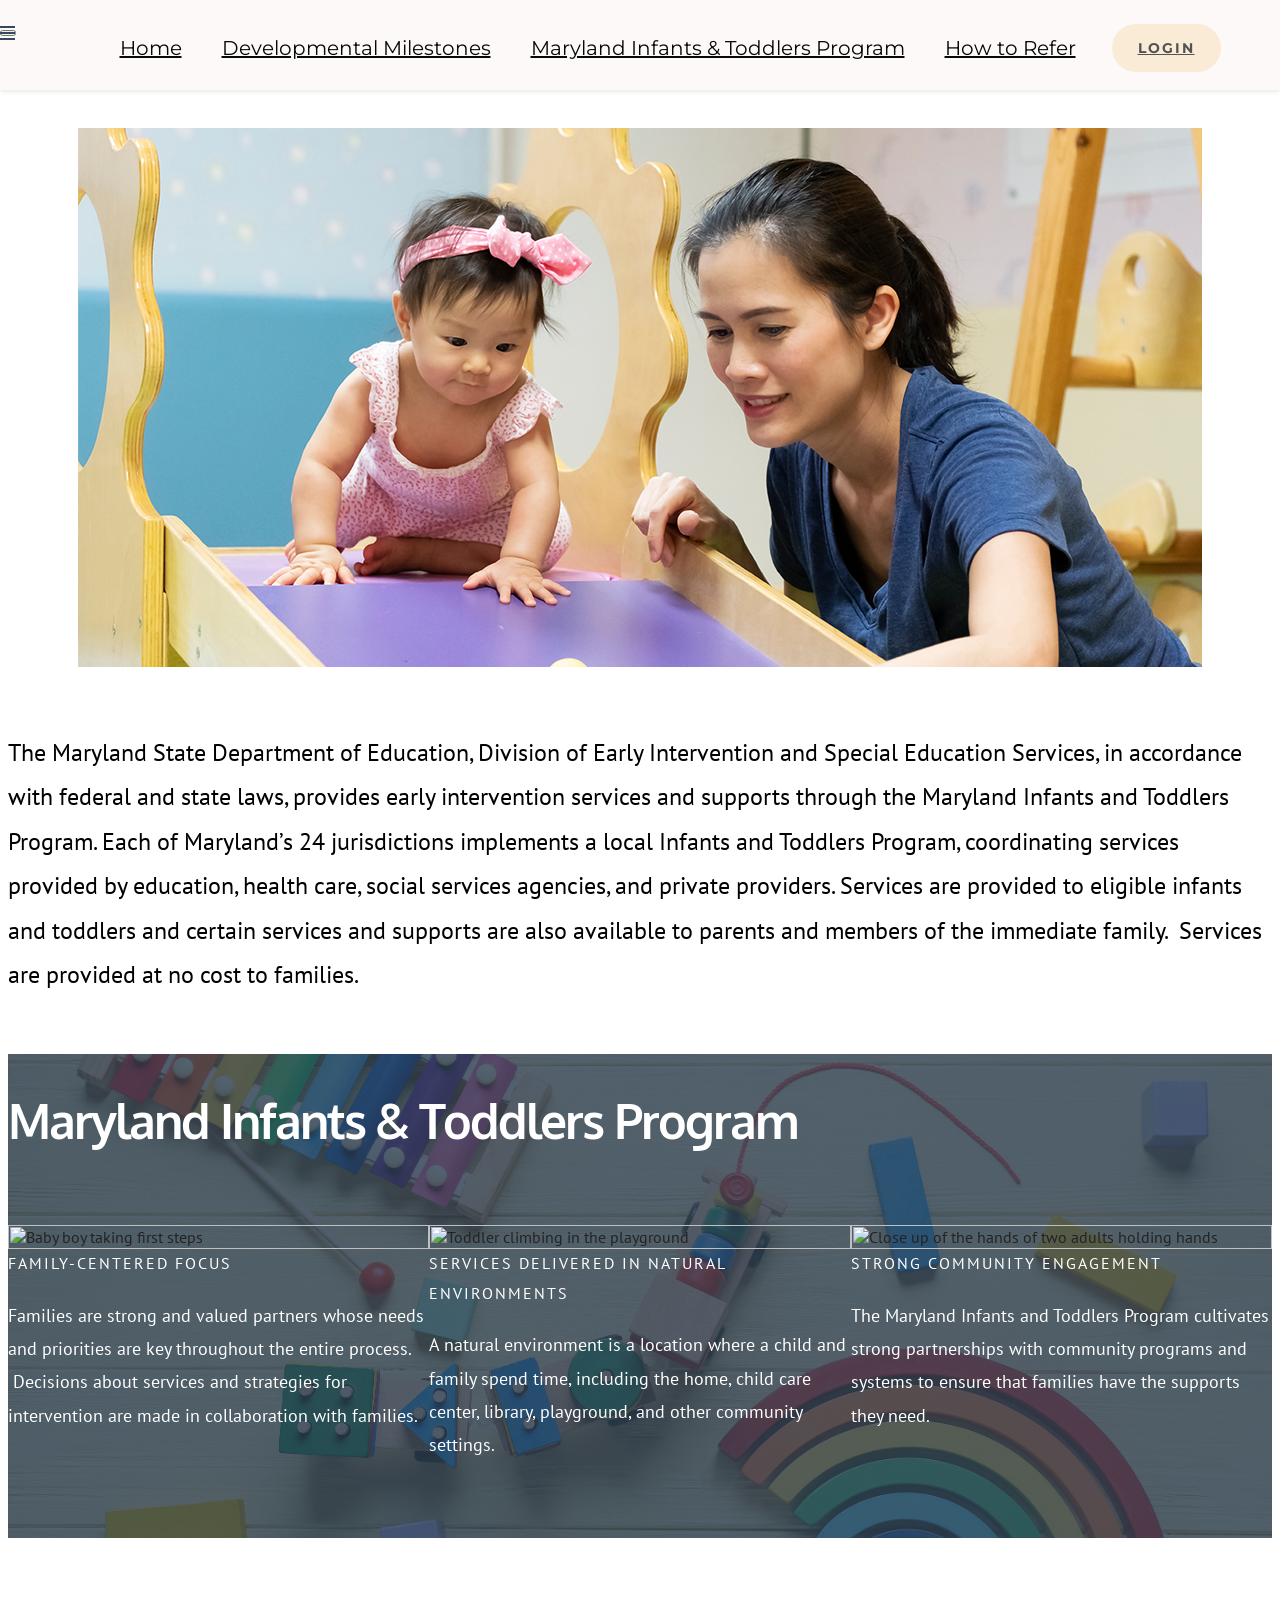
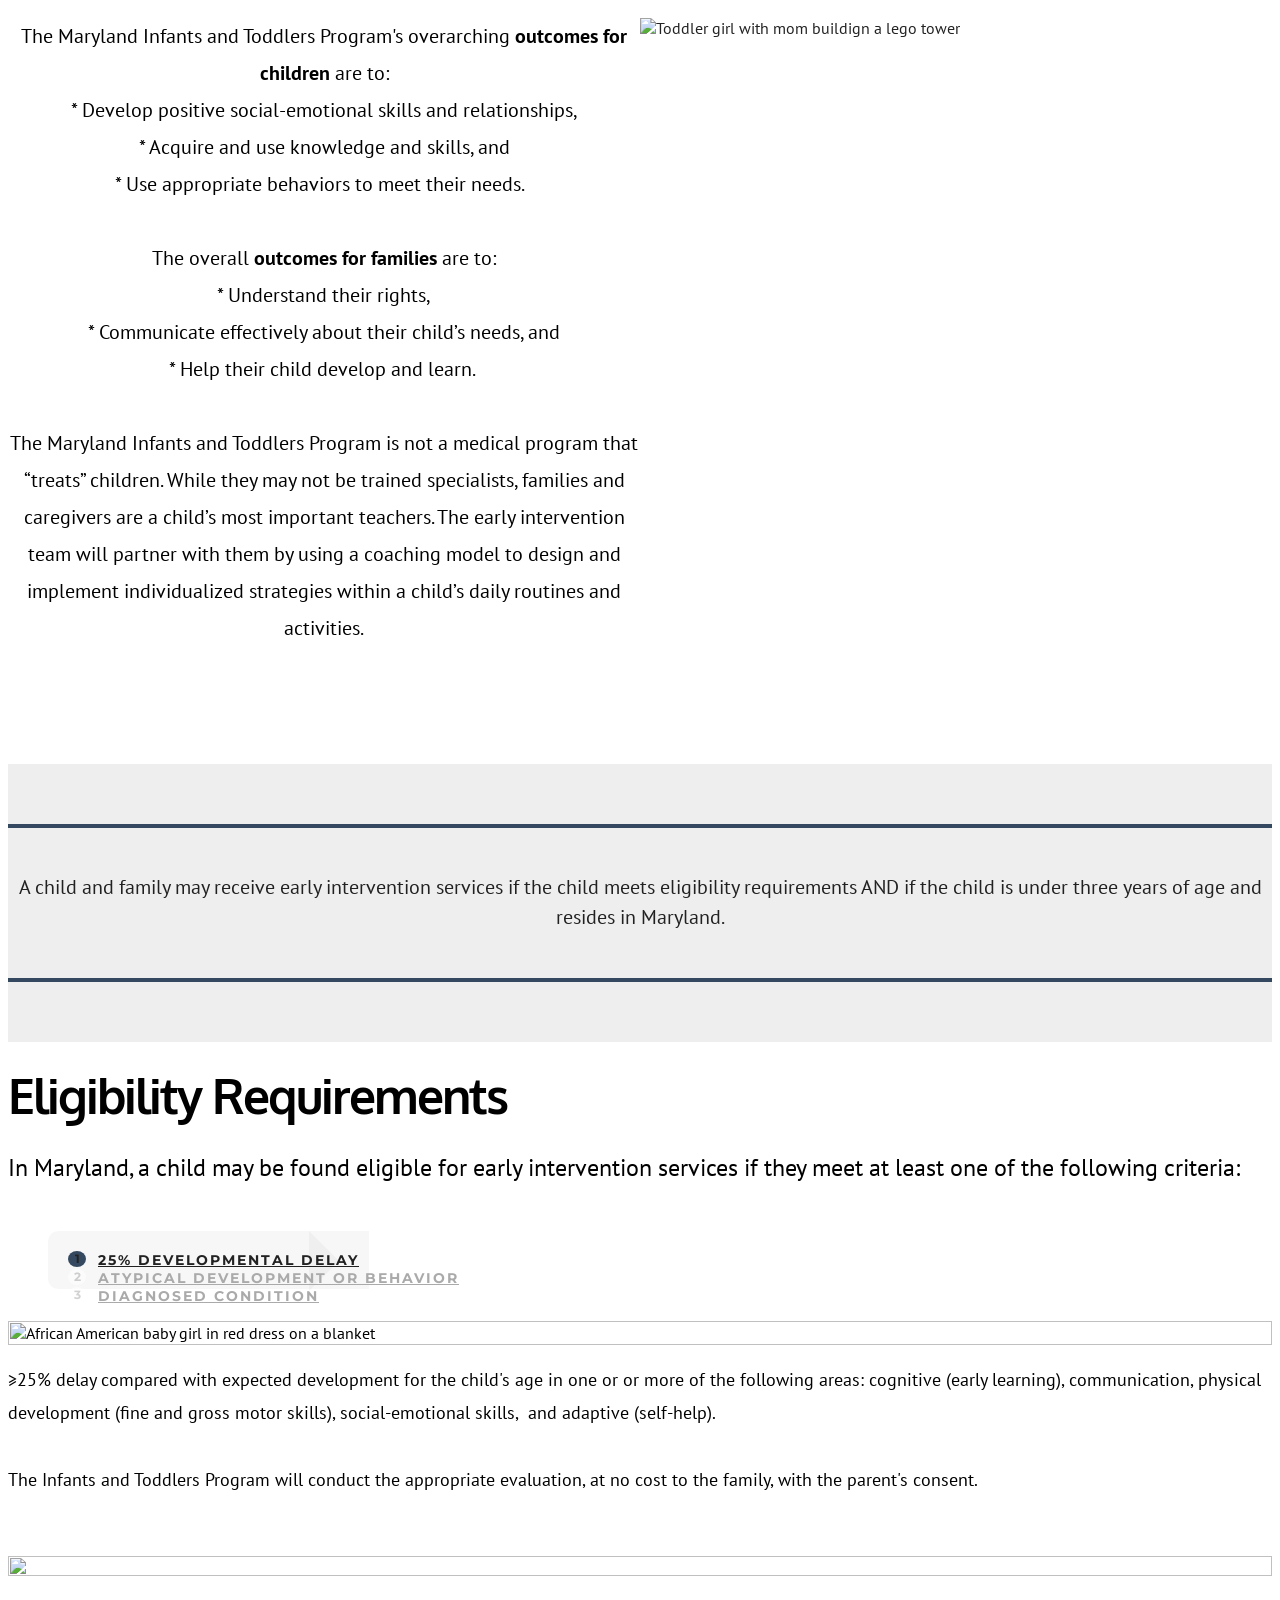
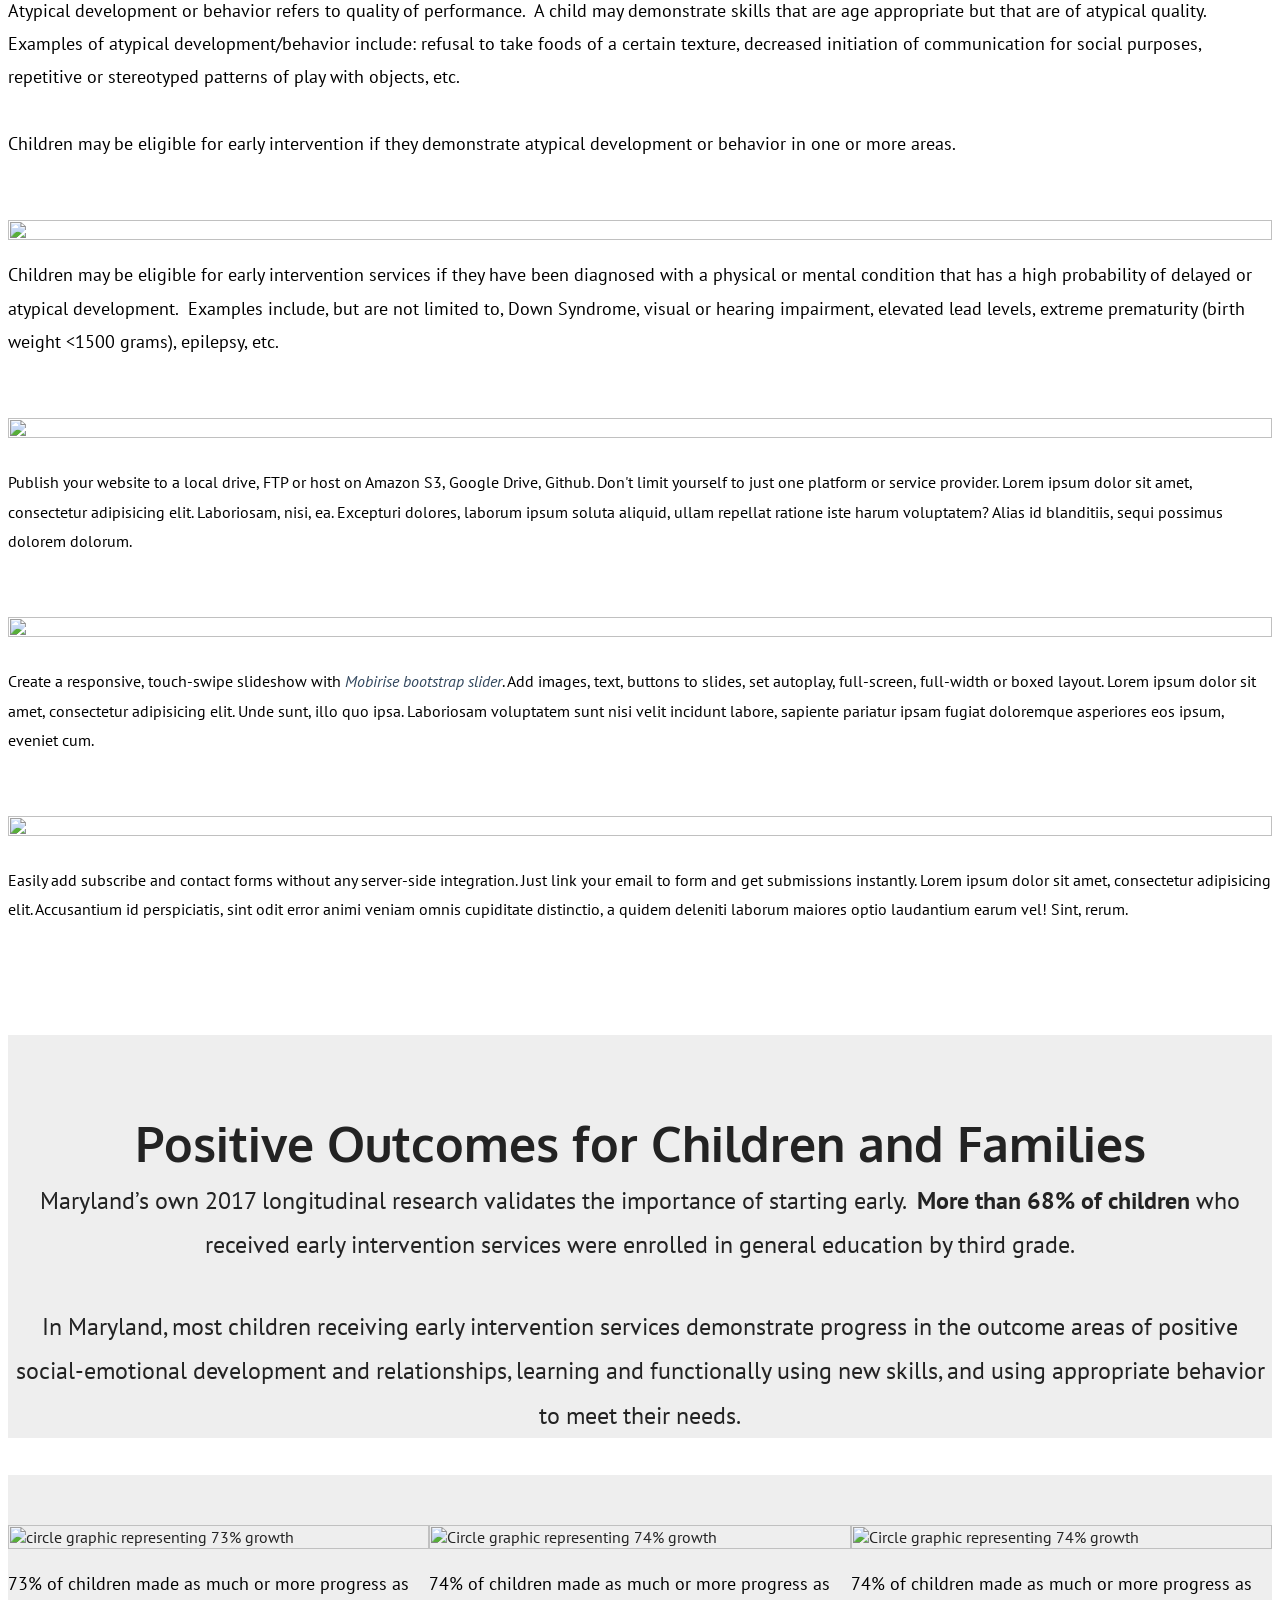
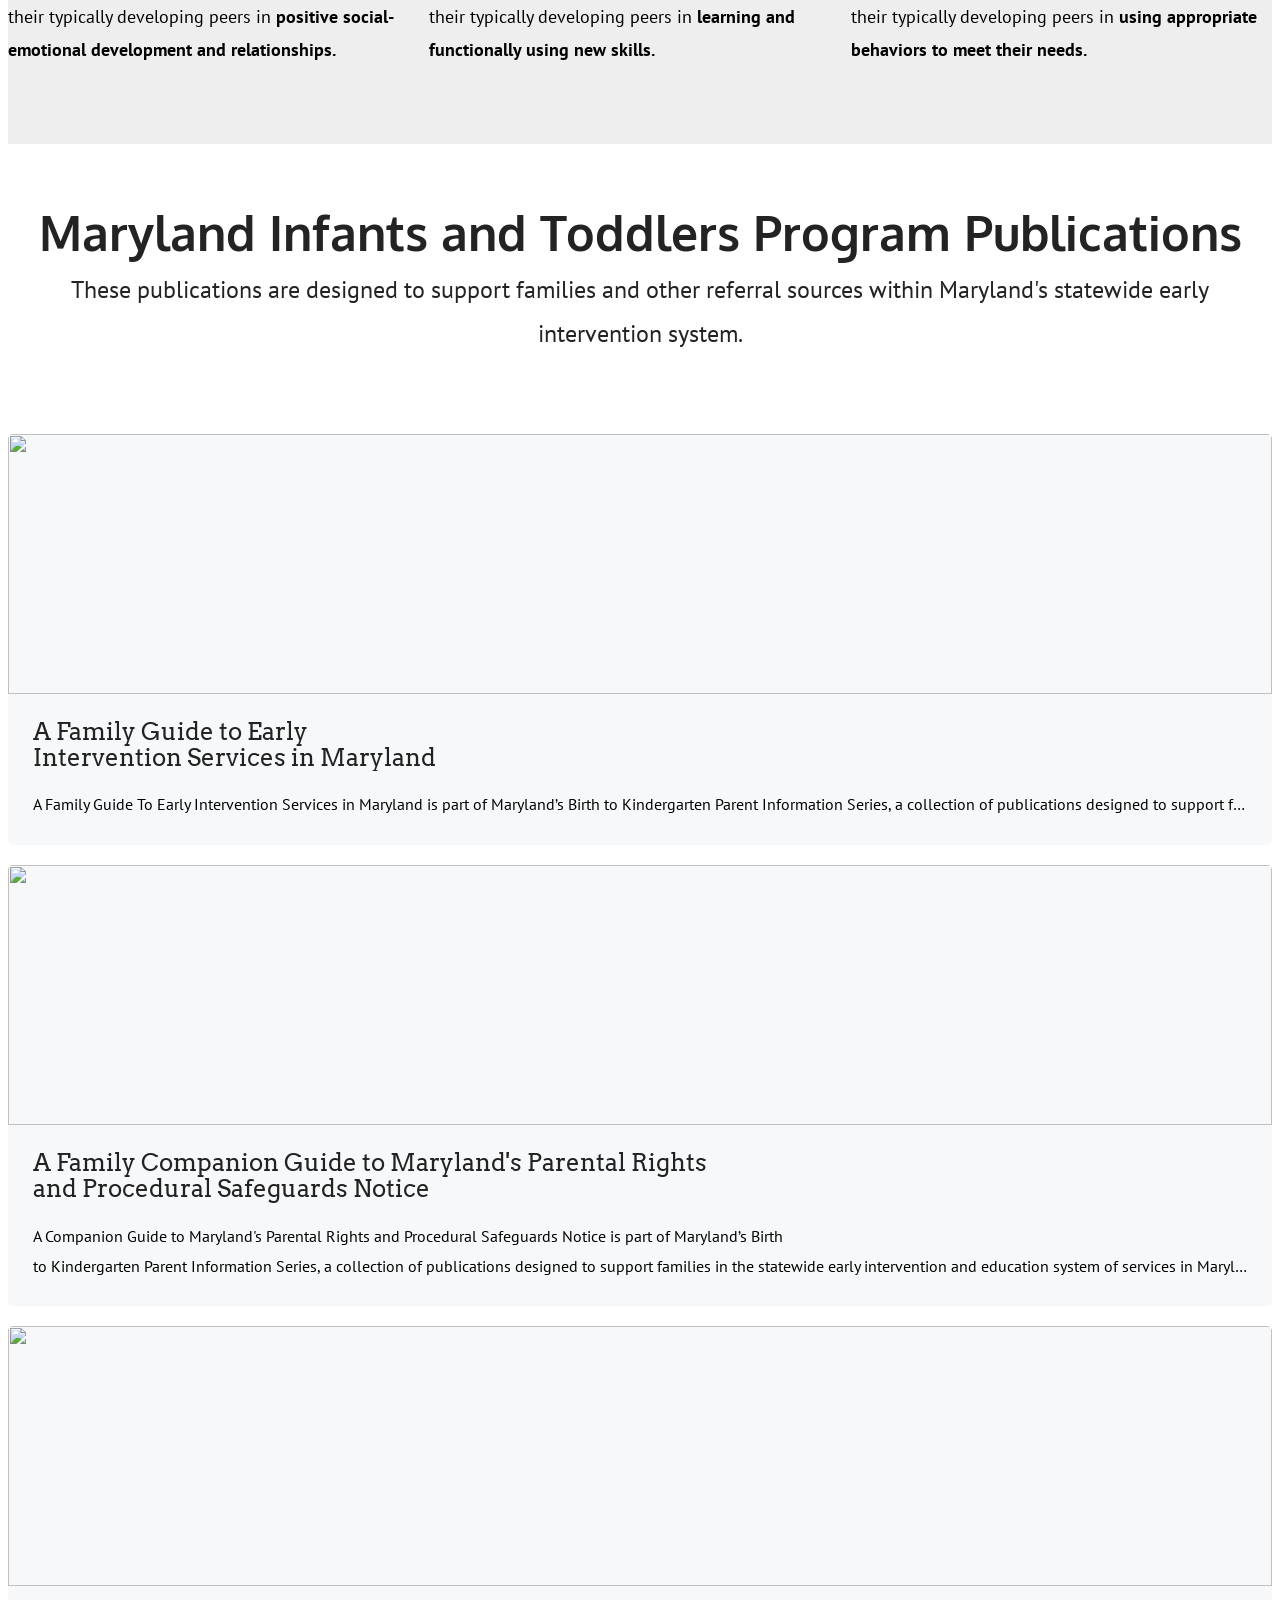
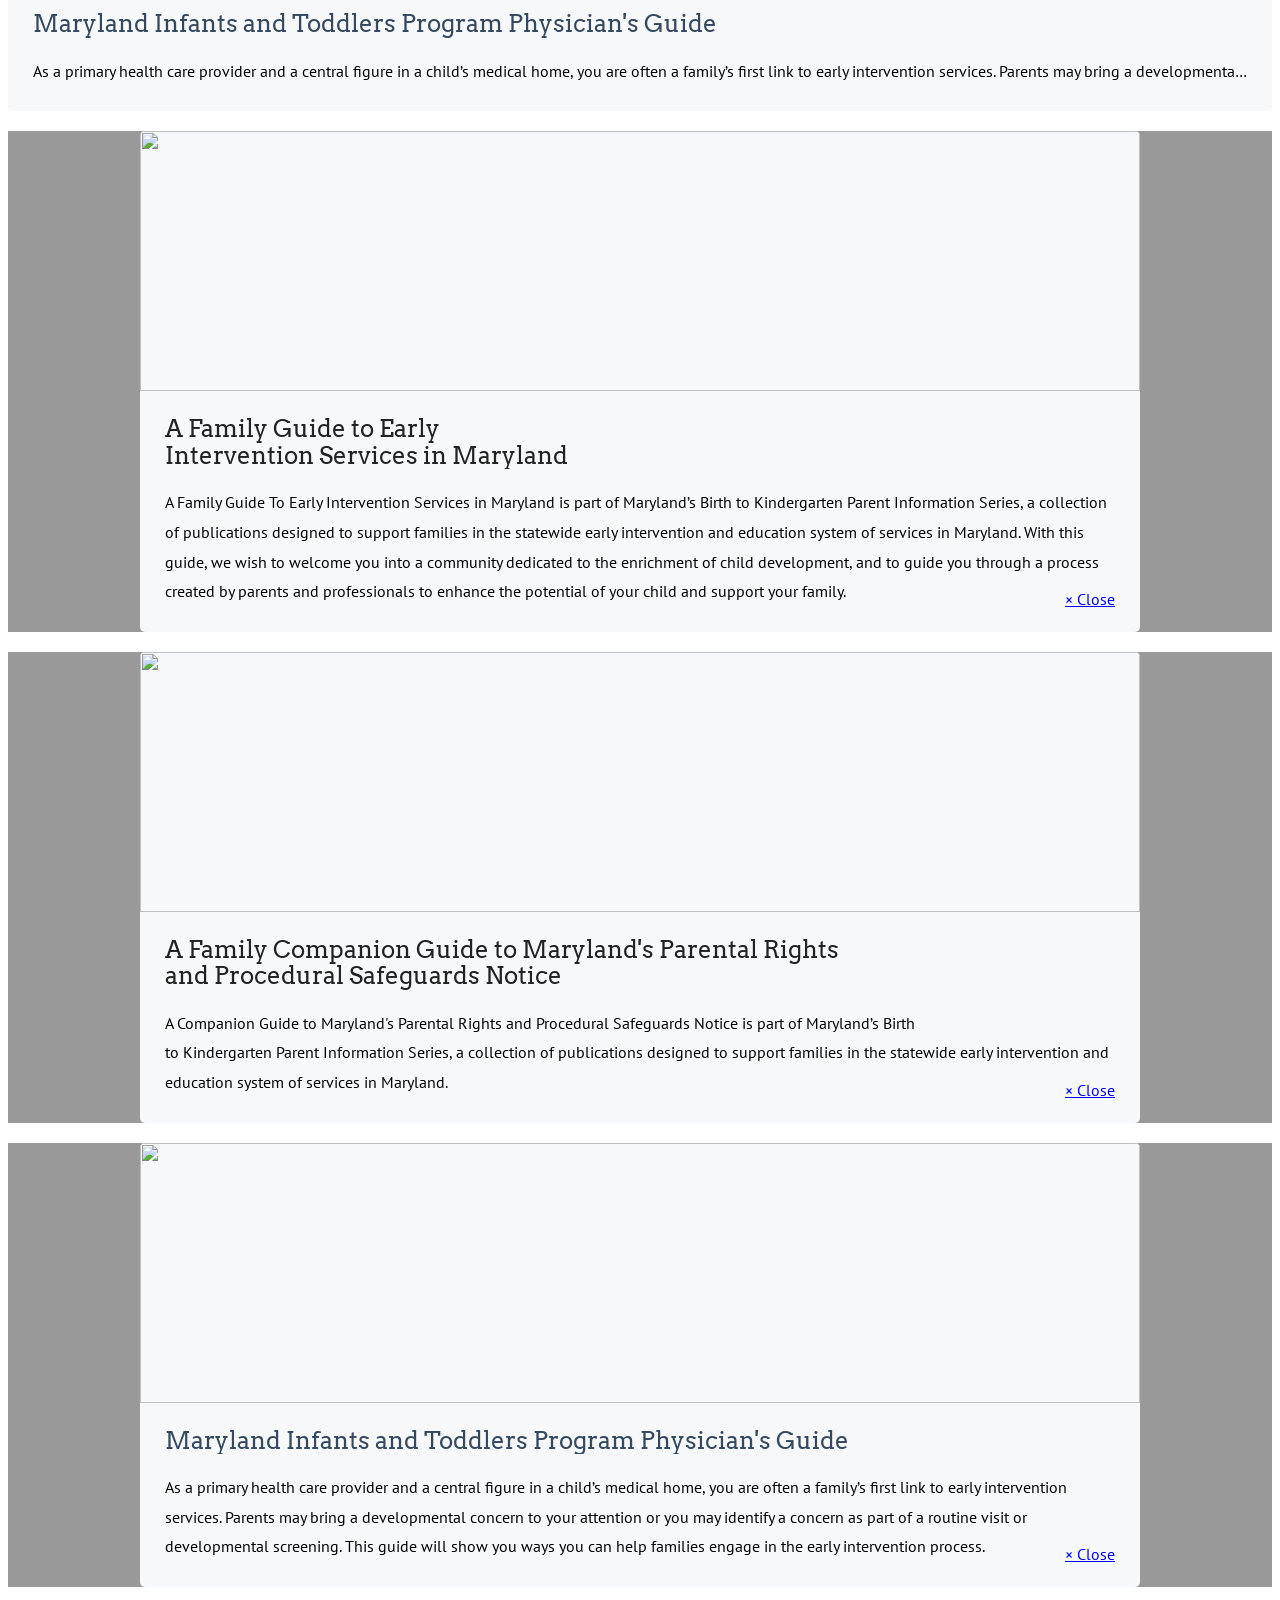
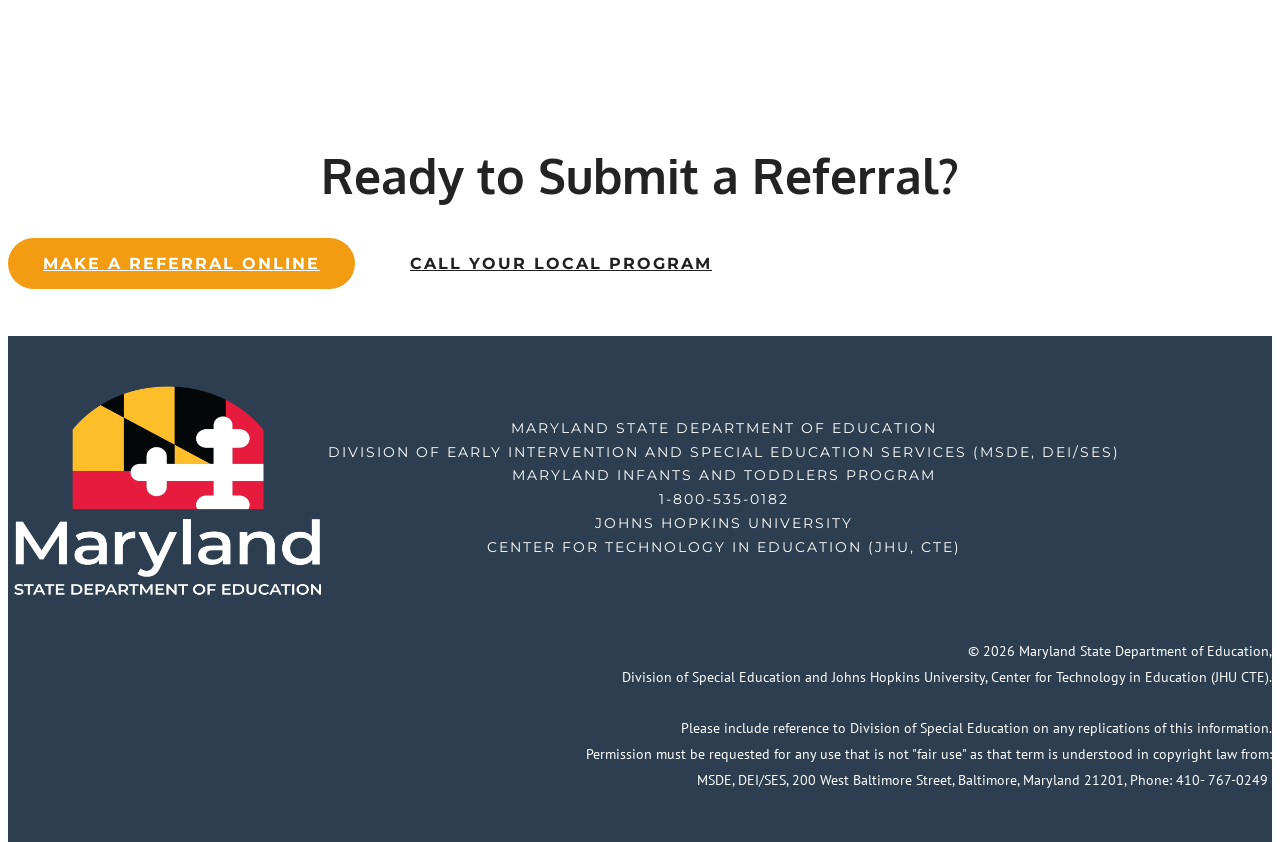
==== commit a41b51c5: "new favicon" ====
--- a/MDITP.html
+++ b/MDITP.html
@@ -10,7 +10,7 @@
   <meta property="og:image" content="">
   <meta name="twitter:title" content="MDITP">
   <meta name="viewport" content="width=device-width, initial-scale=1, minimum-scale=1">
-  <link rel="shortcut icon" href="assets/images/favicon-32x32-32x32-1.png" type="image/x-icon">
+  <link rel="shortcut icon" href="assets/images/msde_logo-favicon.png" type="image/x-icon">
   <meta name="description" content="">
   
   
--- a/assets/mobirise/css/mbr-additional.css
+++ b/assets/mobirise/css/mbr-additional.css
@@ -780,18 +780,18 @@
   display: none !important;
 }
 #menu-g .navbar-caption {
-  color: #ffffff;
+  color: #34495e;
 }
 #menu-g .navbar-toggler {
-  color: #ffffff;
+  color: #34495e;
 }
 #menu-g .close-icon::before,
 #menu-g .close-icon::after {
-  background-color: #ffffff;
+  background-color: #34495e;
 }
 #menu-g .link,
 #menu-g .dropdown-item {
-  color: #ffffff;
+  color: #34495e;
    
 }
 #menu-g .link {
@@ -1004,18 +1004,19 @@
   display: none !important;
 }
 #menu-g .navbar-caption {
-  color: #ffffff;
+  color: #34495e;
 }
 #menu-g .navbar-toggler {
-  color: #ffffff;
+  color: #34495e;
 }
 #menu-g .close-icon::before,
 #menu-g .close-icon::after {
-  background-color: #ffffff;
+  background-color: antiquewhite;
 }
 #menu-g .link,
 #menu-g .dropdown-item {
-  color: #ffffff;
+  color: #34495e;
+
    
 }
 #menu-g .link {
@@ -1227,18 +1228,18 @@
   display: none !important;
 }
 #menu-g .navbar-caption {
-  color: #ffffff;
+  color: #34495e;
 }
 #menu-g .navbar-toggler {
-  color: #ffffff;
+  color: #34495e;
 }
 #menu-g .close-icon::before,
 #menu-g .close-icon::after {
-  background-color: #ffffff;
+  background-color:antiquewhite ;
 }
 #menu-g .link,
 #menu-g .dropdown-item {
-  color: #ffffff;
+  color: #34495e;
    
 }
 #menu-g .link {
@@ -1344,14 +1345,14 @@
   display: none !important;
 }
 #menu-g .navbar-caption {
-  color: #ffffff;
+    color: #34495e;
 }
 #menu-g .navbar-toggler {
-  color: #ffffff;
+   color: #34495e;
 }
 #menu-g .close-icon::before,
 #menu-g .close-icon::after {
-  background-color: #ffffff;
+  background-color: #f29c12;
 }
 #menu-g .link,
 #menu-g .dropdown-item {
@@ -1502,6 +1503,10 @@
    
 }
 
+.padding-1rem{
+  padding-left: 1rem;
+  font-size: 18px;
+}
 
 /* Tablet */
 @media (max-width: 1024px) {
--- a/assets/mobirise/css/mbr-additional.css
+++ b/assets/mobirise/css/mbr-additional.css
@@ -780,18 +780,18 @@
   display: none !important;
 }
 #menu-g .navbar-caption {
-  color: #ffffff;
+  color: #34495e;
 }
 #menu-g .navbar-toggler {
-  color: #ffffff;
+  color: #34495e;
 }
 #menu-g .close-icon::before,
 #menu-g .close-icon::after {
-  background-color: #ffffff;
+  background-color: #34495e;
 }
 #menu-g .link,
 #menu-g .dropdown-item {
-  color: #ffffff;
+  color: #34495e;
    
 }
 #menu-g .link {
@@ -1004,18 +1004,19 @@
   display: none !important;
 }
 #menu-g .navbar-caption {
-  color: #ffffff;
+  color: #34495e;
 }
 #menu-g .navbar-toggler {
-  color: #ffffff;
+  color: #34495e;
 }
 #menu-g .close-icon::before,
 #menu-g .close-icon::after {
-  background-color: #ffffff;
+  background-color: antiquewhite;
 }
 #menu-g .link,
 #menu-g .dropdown-item {
-  color: #ffffff;
+  color: #34495e;
+
    
 }
 #menu-g .link {
@@ -1227,18 +1228,18 @@
   display: none !important;
 }
 #menu-g .navbar-caption {
-  color: #ffffff;
+  color: #34495e;
 }
 #menu-g .navbar-toggler {
-  color: #ffffff;
+  color: #34495e;
 }
 #menu-g .close-icon::before,
 #menu-g .close-icon::after {
-  background-color: #ffffff;
+  background-color:antiquewhite ;
 }
 #menu-g .link,
 #menu-g .dropdown-item {
-  color: #ffffff;
+  color: #34495e;
    
 }
 #menu-g .link {
@@ -1344,14 +1345,14 @@
   display: none !important;
 }
 #menu-g .navbar-caption {
-  color: #ffffff;
+    color: #34495e;
 }
 #menu-g .navbar-toggler {
-  color: #ffffff;
+   color: #34495e;
 }
 #menu-g .close-icon::before,
 #menu-g .close-icon::after {
-  background-color: #ffffff;
+  background-color: #f29c12;
 }
 #menu-g .link,
 #menu-g .dropdown-item {
@@ -1502,6 +1503,10 @@
    
 }
 
+.padding-1rem{
+  padding-left: 1rem;
+  font-size: 18px;
+}
 
 /* Tablet */
 @media (max-width: 1024px) {
